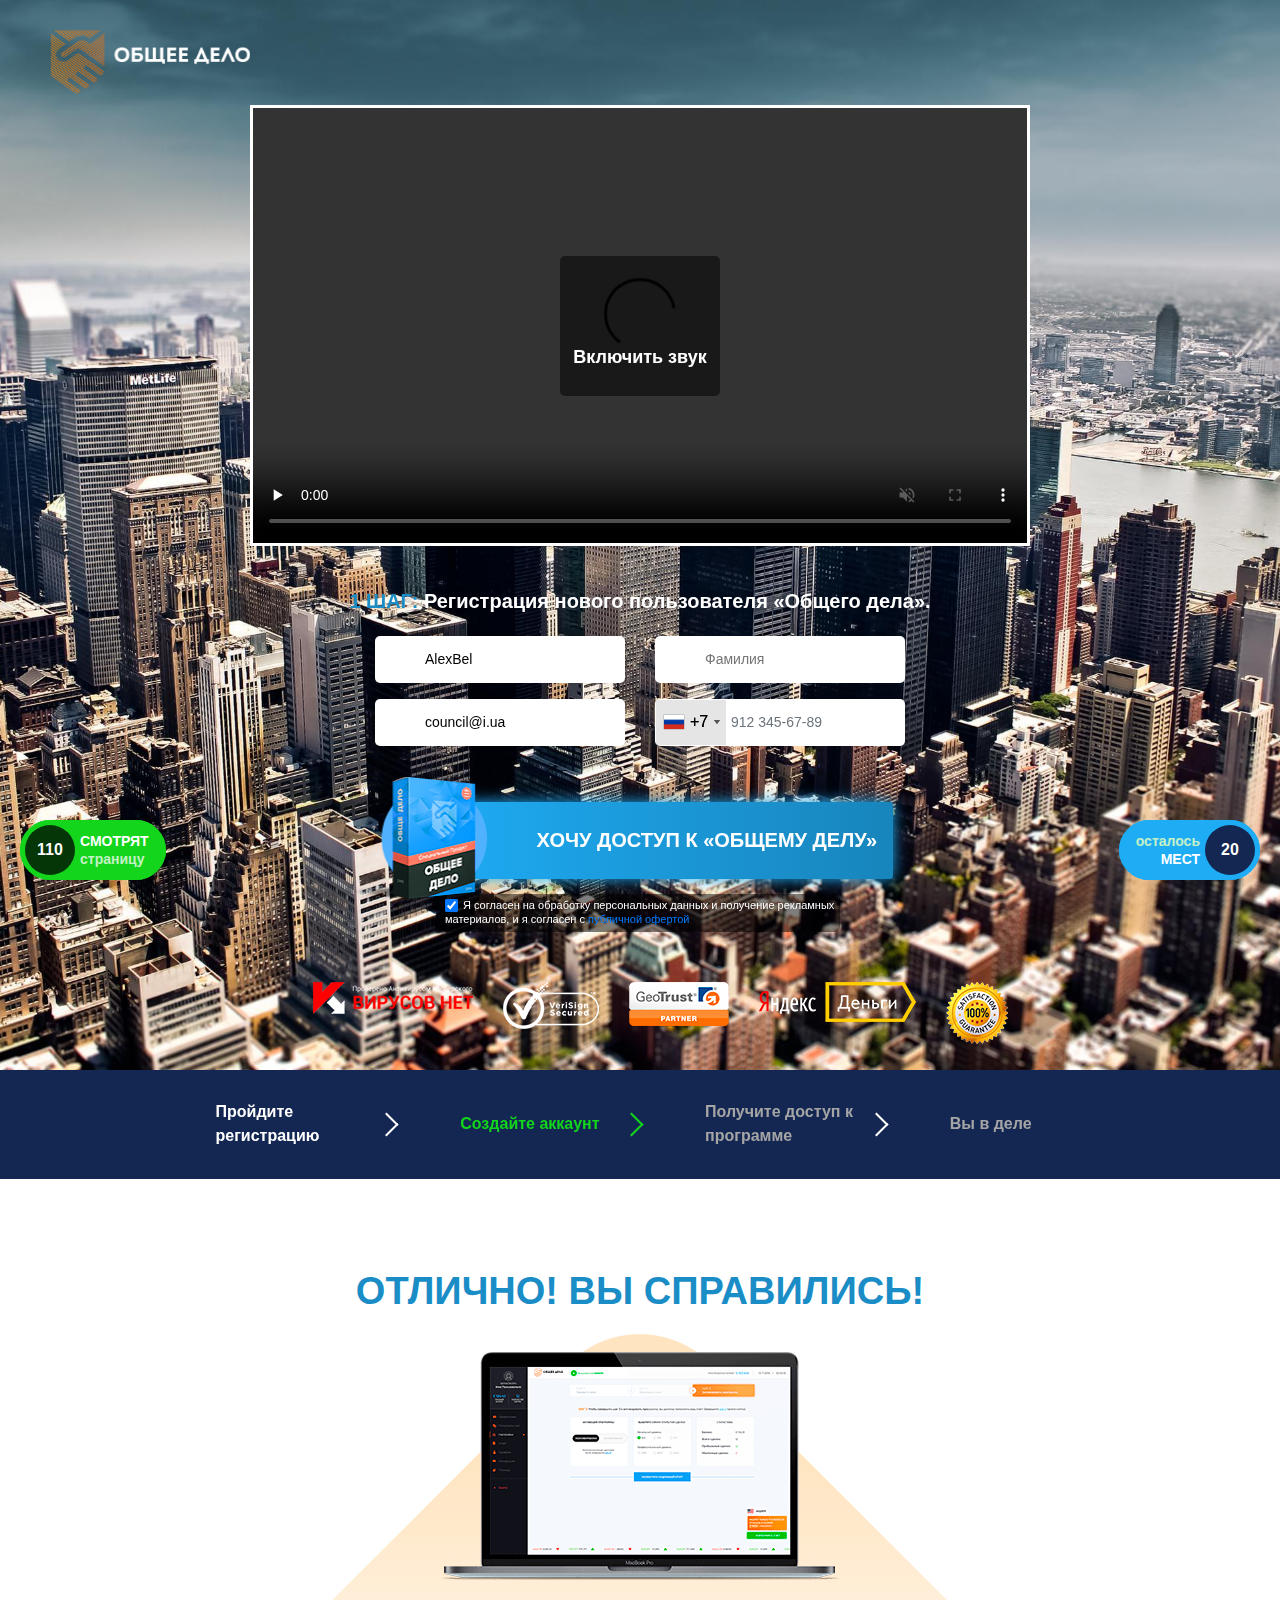
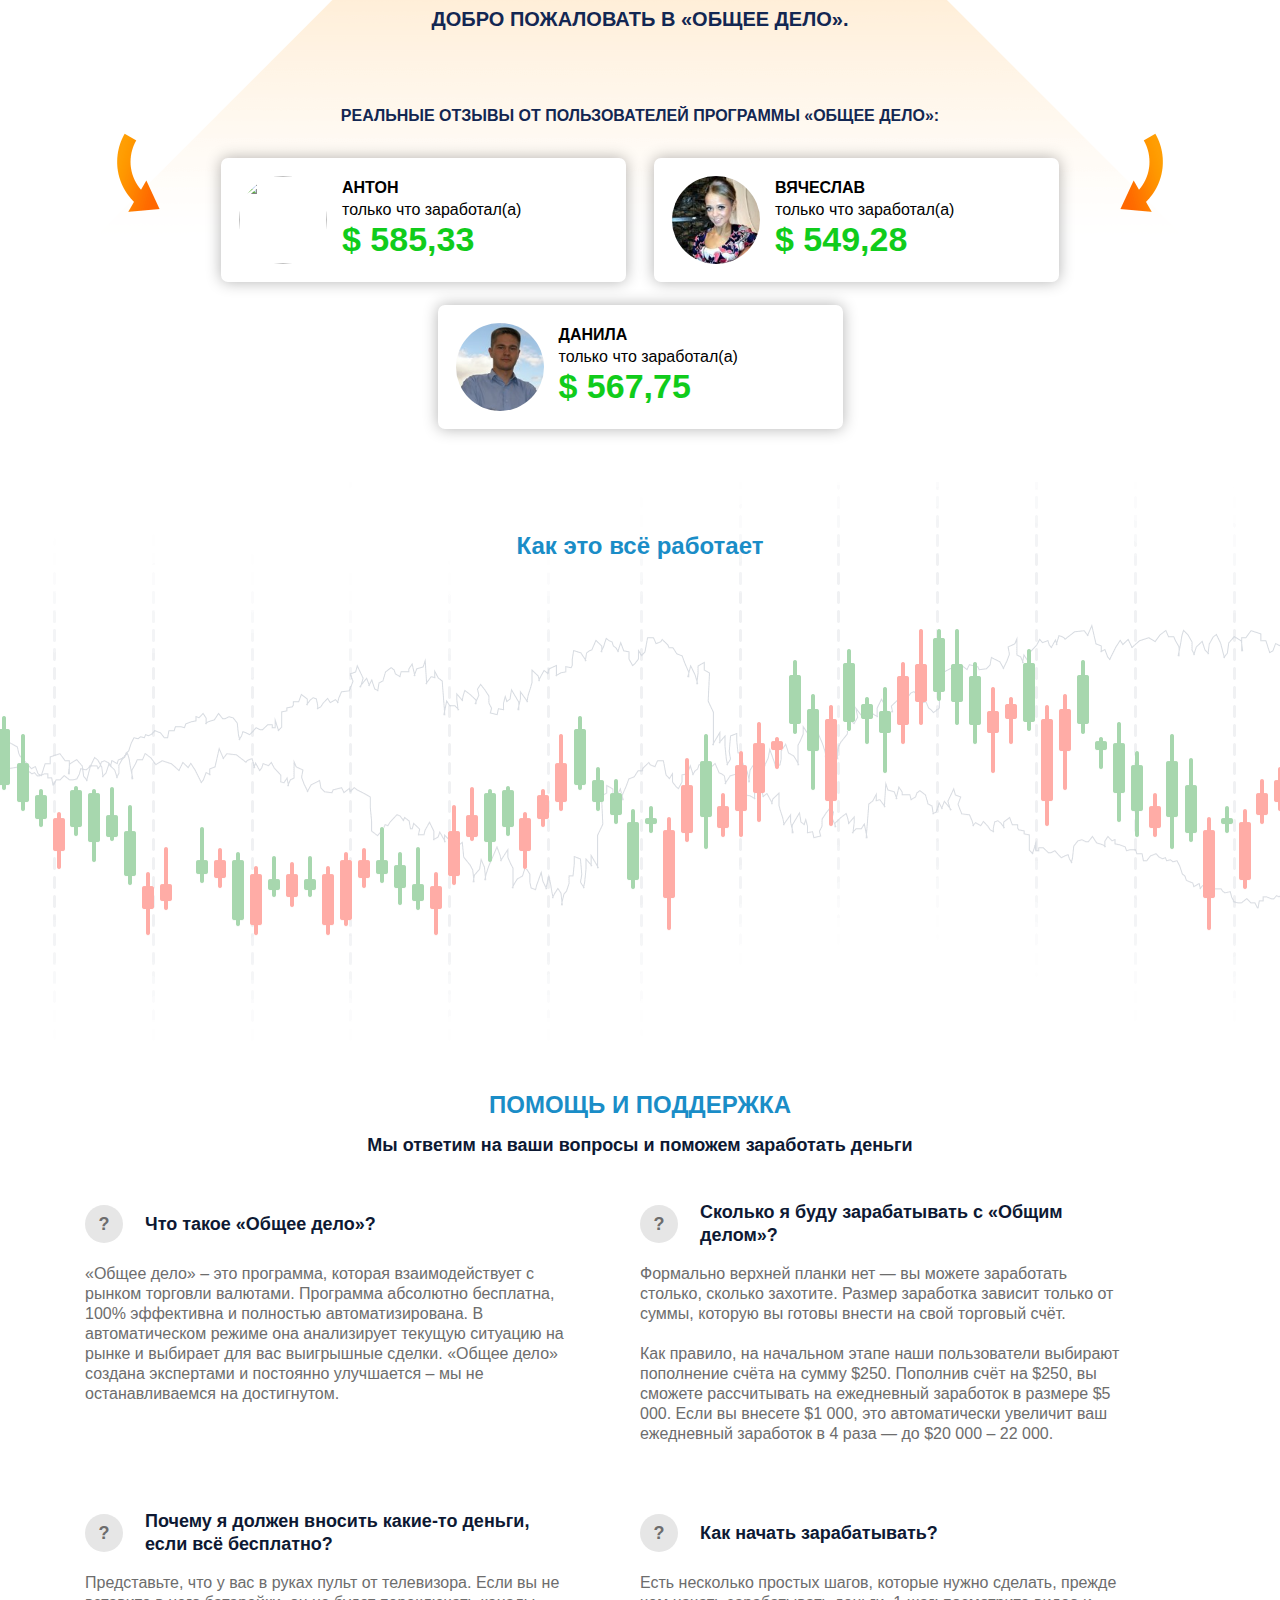
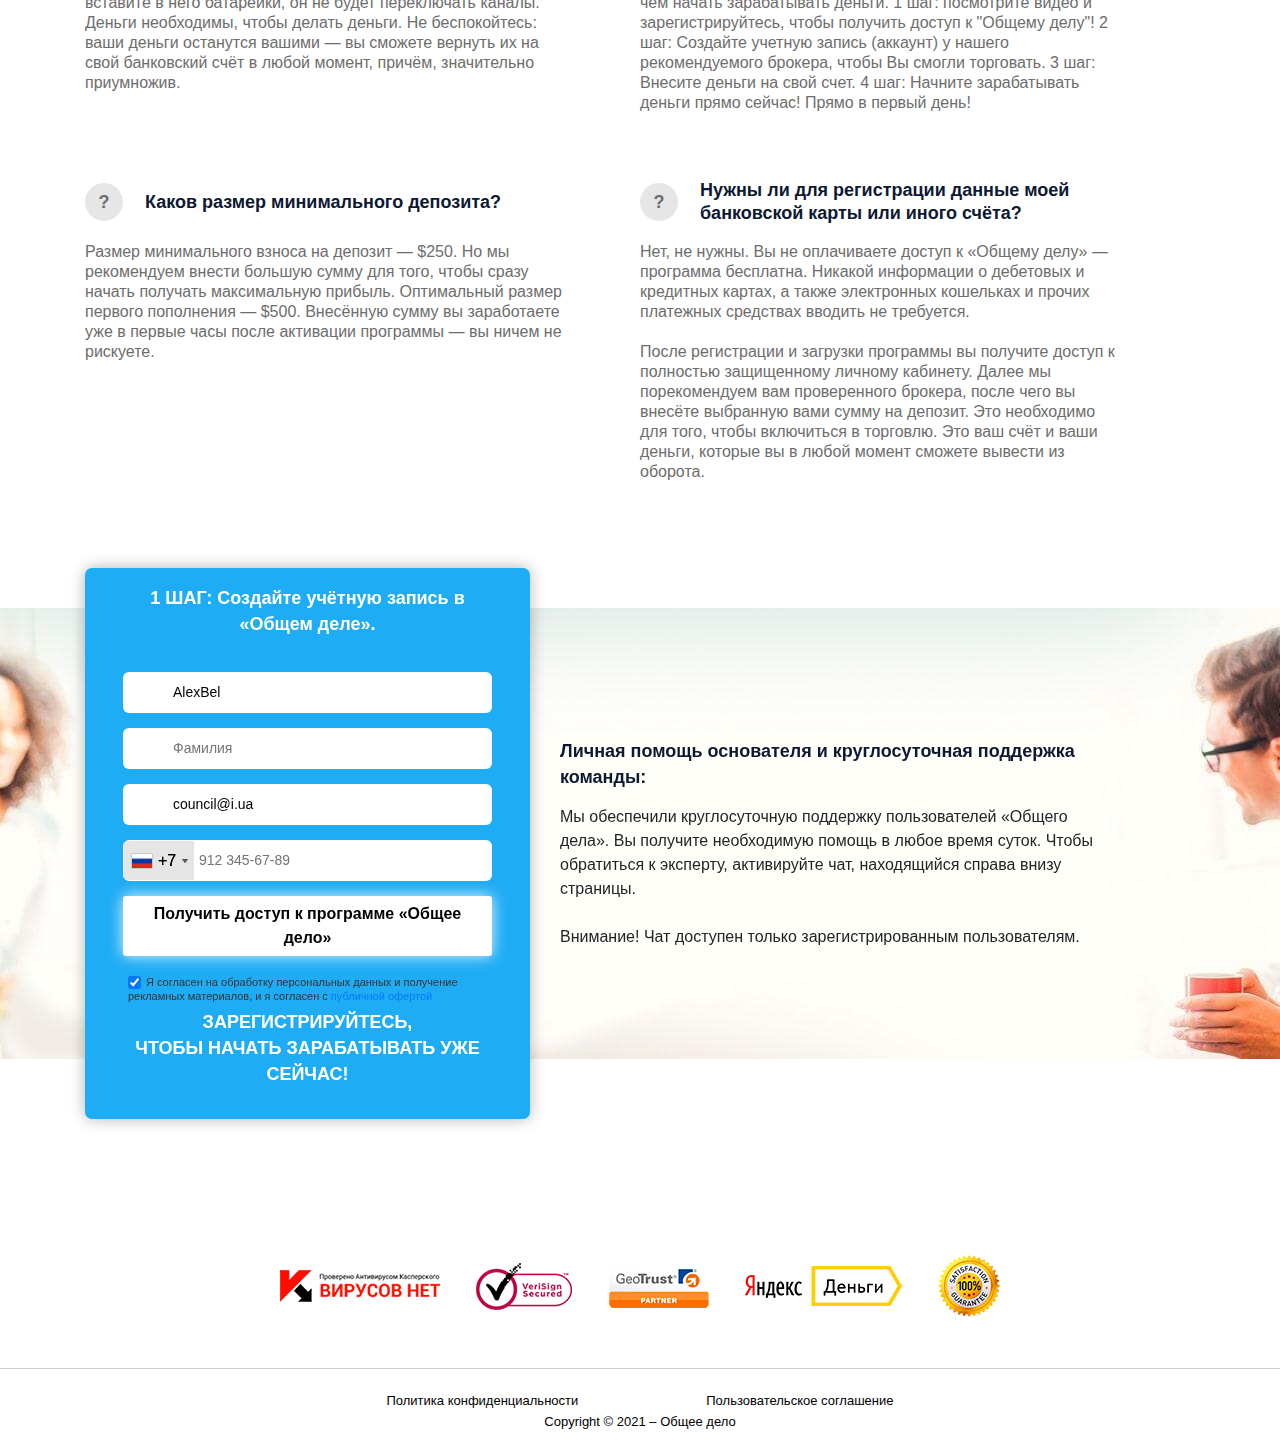
==== index.html @ 6a5ef7c7 "Some changes" ====
<!DOCTYPE html>
<html lang="ru">

<head>
    <meta http-equiv="Content-Type" content="text/html; charset=UTF-8">

    <meta name="viewport" content="width=`device-width`, initial-scale=1.0">
    <title>Регистрация - Общее дело</title>
    <link rel="shortcut icon" href="https://twowords.info/img/favicon.ico" type="image/x-icon">
    <link href="./css.css" rel="stylesheet">
    <link rel="stylesheet" href="./Регистрация - Общее дело_files/all.css" crossorigin="anonymous">
    <link rel="stylesheet" href="./Регистрация - Общее дело_files/bootstrap.min.css">
    <link rel="stylesheet" href="./Регистрация - Общее дело_files/main.min.css">
    <link rel="stylesheet" href="./Регистрация - Общее дело_files/loader.css">
    <script src="./Регистрация - Общее дело_files/hls.js"></script>
    <style type="text/css">
        /* Themes */
        
        .theme--light.v-card {
            background-color: #fff;
            border-color: #fff;
            color: rgba(0, 0, 0, 0.87);
        }
        
        .theme--dark.v-card {
            background-color: #424242;
            border-color: #424242;
            color: #fff;
        }
        
        .v-card {
            box-shadow: 0px 3px 1px -2px rgba(0, 0, 0, 0.2), 0px 2px 2px 0px rgba(0, 0, 0, 0.14), 0px 1px 5px 0px rgba(0, 0, 0, 0.12);
            text-decoration: none;
        }
        
        .v-card>*:first-child:not(.v-btn):not(.v-chip) {
            border-top-left-radius: inherit;
            border-top-right-radius: inherit;
        }
        
        .v-card>*:last-child:not(.v-btn):not(.v-chip) {
            border-bottom-left-radius: inherit;
            border-bottom-right-radius: inherit;
        }
        
        .v-card--flat {
            box-shadow: 0px 0px 0px 0px rgba(0, 0, 0, 0.2), 0px 0px 0px 0px rgba(0, 0, 0, 0.14), 0px 0px 0px 0px rgba(0, 0, 0, 0.12);
        }
        
        .v-card--hover {
            cursor: pointer;
            transition: all 0.4s cubic-bezier(0.25, 0.8, 0.25, 1);
            transition-property: box-shadow;
        }
        
        .v-card--hover:hover {
            box-shadow: 0px 5px 5px -3px rgba(0, 0, 0, 0.2), 0px 8px 10px 1px rgba(0, 0, 0, 0.14), 0px 3px 14px 2px rgba(0, 0, 0, 0.12);
        }
        
        .v-card__title {
            align-items: center;
            display: flex;
            flex-wrap: wrap;
            padding: 16px;
        }
        
        .v-card__title--primary {
            padding-top: 24px;
        }
        
        .v-card__text {
            padding: 16px;
            width: 100%;
        }
        
        .v-card__actions {
            align-items: center;
            display: flex;
            padding: 8px;
        }
        
        .v-card__actions>*,
        .v-card__actions .v-btn {
            margin: 0;
        }
        
        .v-card__actions .v-btn+.v-btn {
            margin-left: 8px;
        }
    </style>
    <style type="text/css">
        /* Themes */
        
        .theme--light.v-sheet {
            background-color: #fff;
            border-color: #fff;
            color: rgba(0, 0, 0, 0.87);
        }
        
        .theme--dark.v-sheet {
            background-color: #424242;
            border-color: #424242;
            color: #fff;
        }
        
        .v-sheet {
            display: block;
            border-radius: 2px;
            position: relative;
            transition: 0.3s cubic-bezier(0.25, 0.8, 0.5, 1);
        }
        
        .v-sheet--tile {
            border-radius: 0;
        }
    </style>
    <style type="text/css">
        .v-autocomplete.v-input>.v-input__control>.v-input__slot {
            cursor: text;
        }
        
        .v-autocomplete input {
            align-self: center;
        }
        
        .v-autocomplete--is-selecting-index input {
            opacity: 0;
        }
        
        .v-autocomplete.v-text-field--enclosed:not(.v-text-field--solo):not(.v-text-field--single-line) .v-select__slot>input {
            margin-top: 24px;
        }
        
        .v-autocomplete:not(.v-input--is-disabled).v-select.v-text-field input {
            pointer-events: inherit;
        }
        
        .v-autocomplete__content.v-menu__content {
            border-radius: 0;
        }
        
        .v-autocomplete__content.v-menu__content .v-card {
            border-radius: 0;
        }
    </style>
    <style type="text/css">
        .theme--light.v-text-field>.v-input__control>.v-input__slot:before {
            border-color: rgba(0, 0, 0, 0.42);
        }
        
        .theme--light.v-text-field:not(.v-input--has-state)>.v-input__control>.v-input__slot:hover:before {
            border-color: rgba(0, 0, 0, 0.87);
        }
        
        .theme--light.v-text-field.v-input--is-disabled>.v-input__control>.v-input__slot:before {
            border-image: repeating-linear-gradient(to right, rgba(0, 0, 0, 0.38) 0px, rgba(0, 0, 0, 0.38) 2px, transparent 2px, transparent 4px) 1 repeat;
        }
        
        .theme--light.v-text-field.v-input--is-disabled>.v-input__control>.v-input__slot:before .v-text-field__prefix,
        .theme--light.v-text-field.v-input--is-disabled>.v-input__control>.v-input__slot:before .v-text-field__suffix {
            color: rgba(0, 0, 0, 0.38);
        }
        
        .theme--light.v-text-field__prefix,
        .theme--light.v-text-field__suffix {
            color: rgba(0, 0, 0, 0.54);
        }
        
        .theme--light.v-text-field--solo>.v-input__control>.v-input__slot {
            border-radius: 2px;
            background: #fff;
        }
        
        .theme--light.v-text-field--solo-inverted.v-text-field--solo>.v-input__control>.v-input__slot {
            background: rgba(0, 0, 0, 0.16);
        }
        
        .theme--light.v-text-field--solo-inverted.v-text-field--solo.v-input--is-focused>.v-input__control>.v-input__slot {
            background: #424242;
        }
        
        .theme--light.v-text-field--solo-inverted.v-text-field--solo.v-input--is-focused>.v-input__control>.v-input__slot .v-label,
        .theme--light.v-text-field--solo-inverted.v-text-field--solo.v-input--is-focused>.v-input__control>.v-input__slot input {
            color: #fff;
        }
        
        .theme--light.v-text-field--box>.v-input__control>.v-input__slot {
            background: rgba(0, 0, 0, 0.06);
        }
        
        .theme--light.v-text-field--box .v-text-field__prefix {
            max-height: 32px;
            margin-top: 22px;
        }
        
        .theme--light.v-text-field--box.v-input--is-dirty .v-text-field__prefix,
        .theme--light.v-text-field--box.v-input--is-focused .v-text-field__prefix,
        .theme--light.v-text-field--box.v-text-field--placeholder .v-text-field__prefix {
            margin-top: 22px;
            transition: 0.3s cubic-bezier(0.25, 0.8, 0.5, 1);
        }
        
        .theme--light.v-text-field--box:not(.v-input--is-focused)>.v-input__control>.v-input__slot:hover {
            background: rgba(0, 0, 0, 0.12);
        }
        
        .theme--light.v-text-field--outline>.v-input__control>.v-input__slot {
            border: 2px solid rgba(0, 0, 0, 0.54);
        }
        
        .theme--light.v-text-field--outline:not(.v-input--is-focused):not(.v-input--has-state)>.v-input__control>.v-input__slot:hover {
            border: 2px solid rgba(0, 0, 0, 0.87);
        }
        
        .theme--dark.v-text-field>.v-input__control>.v-input__slot:before {
            border-color: rgba(255, 255, 255, 0.7);
        }
        
        .theme--dark.v-text-field:not(.v-input--has-state)>.v-input__control>.v-input__slot:hover:before {
            border-color: #fff;
        }
        
        .theme--dark.v-text-field.v-input--is-disabled>.v-input__control>.v-input__slot:before {
            border-image: repeating-linear-gradient(to right, rgba(255, 255, 255, 0.5) 0px, rgba(255, 255, 255, 0.5) 2px, transparent 2px, transparent 4px) 1 repeat;
        }
        
        .theme--dark.v-text-field.v-input--is-disabled>.v-input__control>.v-input__slot:before .v-text-field__prefix,
        .theme--dark.v-text-field.v-input--is-disabled>.v-input__control>.v-input__slot:before .v-text-field__suffix {
            color: rgba(255, 255, 255, 0.5);
        }
        
        .theme--dark.v-text-field__prefix,
        .theme--dark.v-text-field__suffix {
            color: rgba(255, 255, 255, 0.7);
        }
        
        .theme--dark.v-text-field--solo>.v-input__control>.v-input__slot {
            border-radius: 2px;
            background: #424242;
        }
        
        .theme--dark.v-text-field--solo-inverted.v-text-field--solo>.v-input__control>.v-input__slot {
            background: rgba(255, 255, 255, 0.16);
        }
        
        .theme--dark.v-text-field--solo-inverted.v-text-field--solo.v-input--is-focused>.v-input__control>.v-input__slot {
            background: #fff;
        }
        
        .theme--dark.v-text-field--solo-inverted.v-text-field--solo.v-input--is-focused>.v-input__control>.v-input__slot .v-label,
        .theme--dark.v-text-field--solo-inverted.v-text-field--solo.v-input--is-focused>.v-input__control>.v-input__slot input {
            color: rgba(0, 0, 0, 0.87);
        }
        
        .theme--dark.v-text-field--box>.v-input__control>.v-input__slot {
            background: rgba(0, 0, 0, 0.1);
        }
        
        .theme--dark.v-text-field--box .v-text-field__prefix {
            max-height: 32px;
            margin-top: 22px;
        }
        
        .theme--dark.v-text-field--box.v-input--is-dirty .v-text-field__prefix,
        .theme--dark.v-text-field--box.v-input--is-focused .v-text-field__prefix,
        .theme--dark.v-text-field--box.v-text-field--placeholder .v-text-field__prefix {
            margin-top: 22px;
            transition: 0.3s cubic-bezier(0.25, 0.8, 0.5, 1);
        }
        
        .theme--dark.v-text-field--box:not(.v-input--is-focused)>.v-input__control>.v-input__slot:hover {
            background: rgba(0, 0, 0, 0.2);
        }
        
        .theme--dark.v-text-field--outline>.v-input__control>.v-input__slot {
            border: 2px solid rgba(255, 255, 255, 0.7);
        }
        
        .theme--dark.v-text-field--outline:not(.v-input--is-focused):not(.v-input--has-state)>.v-input__control>.v-input__slot:hover {
            border: 2px solid #fff;
        }
        
        .application--is-rtl .v-text-field .v-label {
            transform-origin: top right;
        }
        
        .application--is-rtl .v-text-field .v-counter {
            margin-left: 0;
            margin-right: 8px;
        }
        
        .application--is-rtl .v-text-field--enclosed .v-input__append-outer {
            margin-left: 0;
            margin-right: 16px;
        }
        
        .application--is-rtl .v-text-field--enclosed .v-input__prepend-outer {
            margin-left: 16px;
            margin-right: 0;
        }
        
        .application--is-rtl .v-text-field--reverse input {
            text-align: left;
        }
        
        .application--is-rtl .v-text-field--reverse .v-label {
            transform-origin: top left;
        }
        
        .application--is-rtl .v-text-field__prefix {
            text-align: left;
            padding-right: 0;
            padding-left: 4px;
        }
        
        .application--is-rtl .v-text-field__suffix {
            padding-left: 0;
            padding-right: 4px;
        }
        
        .application--is-rtl .v-text-field--reverse .v-text-field__prefix {
            text-align: right;
            padding-left: 0;
            padding-right: 4px;
        }
        
        .application--is-rtl .v-text-field--reverse .v-text-field__suffix {
            padding-left: 0;
            padding-right: 4px;
        }
        
        .v-text-field {
            padding-top: 12px;
            margin-top: 4px;
        }
        
        .v-text-field input {
            flex: 1 1 auto;
            line-height: 20px;
            padding: 8px 0 8px;
            max-width: 100%;
            min-width: 0px;
            width: 100%;
        }
        
        .v-text-field .v-input__prepend-inner,
        .v-text-field .v-input__append-inner {
            align-self: flex-start;
            display: inline-flex;
            margin-top: 4px;
            line-height: 1;
            user-select: none;
        }
        
        .v-text-field .v-input__prepend-inner {
            margin-right: auto;
            padding-right: 4px;
        }
        
        .v-text-field .v-input__append-inner {
            margin-left: auto;
            padding-left: 4px;
        }
        
        .v-text-field .v-counter {
            margin-left: 8px;
            white-space: nowrap;
        }
        
        .v-text-field .v-label {
            max-width: 90%;
            overflow: hidden;
            text-overflow: ellipsis;
            top: 6px;
            transform-origin: top left;
            white-space: nowrap;
            pointer-events: none;
        }
        
        .v-text-field .v-label--active {
            max-width: 133%;
            transform: translateY(-18px) scale(0.75);
        }
        
        .v-text-field>.v-input__control>.v-input__slot {
            cursor: text;
            transition: background 0.3s cubic-bezier(0.25, 0.8, 0.5, 1);
        }
        
        .v-text-field>.v-input__control>.v-input__slot:before,
        .v-text-field>.v-input__control>.v-input__slot:after {
            bottom: -1px;
            content: '';
            left: 0;
            position: absolute;
            transition: 0.3s cubic-bezier(0.25, 0.8, 0.5, 1);
            width: 100%;
        }
        
        .v-text-field>.v-input__control>.v-input__slot:before {
            border-style: solid;
            border-width: thin 0 0 0;
        }
        
        .v-text-field>.v-input__control>.v-input__slot:after {
            border-color: currentColor;
            border-style: solid;
            border-width: thin 0 thin 0;
            transform: scaleX(0);
        }
        
        .v-text-field__details {
            display: flex;
            flex: 1 0 auto;
            max-width: 100%;
            overflow: hidden;
        }
        
        .v-text-field__prefix,
        .v-text-field__suffix {
            align-self: center;
            cursor: default;
        }
        
        .v-text-field__prefix {
            text-align: right;
            padding-right: 4px;
        }
        
        .v-text-field__suffix {
            padding-left: 4px;
            white-space: nowrap;
        }
        
        .v-text-field--reverse .v-text-field__prefix {
            text-align: left;
            padding-right: 0;
            padding-left: 4px;
        }
        
        .v-text-field--reverse .v-text-field__suffix {
            padding-left: 0;
            padding-right: 4px;
        }
        
        .v-text-field>.v-input__control>.v-input__slot>.v-text-field__slot {
            display: flex;
            flex: 1 1 auto;
            position: relative;
        }
        
        .v-text-field--box,
        .v-text-field--full-width,
        .v-text-field--outline {
            position: relative;
        }
        
        .v-text-field--box>.v-input__control>.v-input__slot,
        .v-text-field--full-width>.v-input__control>.v-input__slot,
        .v-text-field--outline>.v-input__control>.v-input__slot {
            align-items: stretch;
            min-height: 56px;
        }
        
        .v-text-field--box input,
        .v-text-field--full-width input,
        .v-text-field--outline input {
            margin-top: 22px;
        }
        
        .v-text-field--box.v-text-field--single-line input,
        .v-text-field--full-width.v-text-field--single-line input,
        .v-text-field--outline.v-text-field--single-line input {
            margin-top: 12px;
        }
        
        .v-text-field--box .v-label,
        .v-text-field--full-width .v-label,
        .v-text-field--outline .v-label {
            top: 18px;
        }
        
        .v-text-field--box .v-label--active,
        .v-text-field--full-width .v-label--active,
        .v-text-field--outline .v-label--active {
            transform: translateY(-6px) scale(0.75);
        }
        
        .v-text-field--box>.v-input__control>.v-input__slot {
            border-top-left-radius: 4px;
            border-top-right-radius: 4px;
        }
        
        .v-text-field--box>.v-input__control>.v-input__slot:before {
            border-style: solid;
            border-width: thin 0 thin 0;
        }
        
        .v-text-field.v-text-field--enclosed {
            margin: 0;
            padding: 0;
        }
        
        .v-text-field.v-text-field--enclosed:not(.v-text-field--box) .v-progress-linear__background {
            display: none;
        }
        
        .v-text-field.v-text-field--enclosed .v-input__prepend-outer,
        .v-text-field.v-text-field--enclosed .v-input__prepend-inner,
        .v-text-field.v-text-field--enclosed .v-input__append-inner,
        .v-text-field.v-text-field--enclosed .v-input__append-outer {
            margin-top: 16px;
        }
        
        .v-text-field.v-text-field--enclosed .v-text-field__details,
        .v-text-field.v-text-field--enclosed>.v-input__control>.v-input__slot {
            padding: 0 12px;
        }
        
        .v-text-field.v-text-field--enclosed .v-text-field__details {
            margin-bottom: 8px;
        }
        
        .v-text-field--reverse input {
            text-align: right;
        }
        
        .v-text-field--reverse .v-label {
            transform-origin: top right;
        }
        
        .v-text-field--reverse>.v-input__control>.v-input__slot,
        .v-text-field--reverse .v-text-field__slot {
            flex-direction: row-reverse;
        }
        
        .v-text-field--solo>.v-input__control>.v-input__slot:before,
        .v-text-field--outline>.v-input__control>.v-input__slot:before,
        .v-text-field--full-width>.v-input__control>.v-input__slot:before,
        .v-text-field--solo>.v-input__control>.v-input__slot:after,
        .v-text-field--outline>.v-input__control>.v-input__slot:after,
        .v-text-field--full-width>.v-input__control>.v-input__slot:after {
            display: none;
        }
        
        .v-text-field--outline {
            margin-bottom: 16px;
            transition: border 0.3s cubic-bezier(0.25, 0.8, 0.5, 1);
        }
        
        .v-text-field--outline>.v-input__control>.v-input__slot {
            background: transparent !important;
            border-radius: 4px;
        }
        
        .v-text-field--outline .v-text-field__prefix {
            margin-top: 22px;
            max-height: 32px;
        }
        
        .v-text-field--outline .v-input__prepend-outer,
        .v-text-field--outline .v-input__append-outer {
            margin-top: 18px;
        }
        
        .v-text-field--outline.v-input--is-dirty .v-text-field__prefix,
        .v-text-field--outline.v-input--is-focused .v-text-field__prefix,
        .v-text-field--outline.v-text-field--placeholder .v-text-field__prefix {
            margin-top: 22px;
            transition: 0.3s cubic-bezier(0.25, 0.8, 0.5, 1);
        }
        
        .v-text-field--outline.v-input--is-focused>.v-input__control>.v-input__slot,
        .v-text-field--outline.v-input--has-state>.v-input__control>.v-input__slot {
            border: 2px solid currentColor;
            transition: border 0.3s cubic-bezier(0.25, 0.8, 0.5, 1);
        }
        
        .v-text-field.v-text-field--solo .v-label {
            top: calc(50% - 10px);
        }
        
        .v-text-field.v-text-field--solo .v-input__control {
            min-height: 48px;
            padding: 0;
        }
        
        .v-text-field.v-text-field--solo:not(.v-text-field--solo-flat)>.v-input__control>.v-input__slot {
            box-shadow: 0px 3px 1px -2px rgba(0, 0, 0, 0.2), 0px 2px 2px 0px rgba(0, 0, 0, 0.14), 0px 1px 5px 0px rgba(0, 0, 0, 0.12);
        }
        
        .v-text-field.v-text-field--solo .v-text-field__slot {
            align-items: center;
        }
        
        .v-text-field.v-text-field--solo .v-input__append-inner,
        .v-text-field.v-text-field--solo .v-input__prepend-inner {
            align-self: center;
            margin-top: 0;
        }
        
        .v-text-field.v-text-field--solo .v-input__prepend-outer,
        .v-text-field.v-text-field--solo .v-input__append-outer {
            margin-top: 12px;
        }
        
        .v-text-field.v-input--is-focused>.v-input__control>.v-input__slot:after {
            transform: scaleX(1);
        }
        
        .v-text-field.v-input--has-state>.v-input__control>.v-input__slot:before {
            border-color: currentColor;
        }
    </style>
    <style type="text/css">
        .theme--light.v-select .v-select__selections {
            color: rgba(0, 0, 0, 0.87);
        }
        
        .theme--light.v-select.v-input--is-disabled .v-select__selections {
            color: rgba(0, 0, 0, 0.38);
        }
        
        .theme--light.v-select .v-chip--disabled,
        .theme--light.v-select .v-select__selection--disabled {
            color: rgba(0, 0, 0, 0.38);
        }
        
        .theme--light.v-select.v-text-field--solo-inverted.v-input--is-focused .v-select__selections {
            color: #fff;
        }
        
        .theme--dark.v-select .v-select__selections {
            color: #fff;
        }
        
        .theme--dark.v-select.v-input--is-disabled .v-select__selections {
            color: rgba(255, 255, 255, 0.5);
        }
        
        .theme--dark.v-select .v-chip--disabled,
        .theme--dark.v-select .v-select__selection--disabled {
            color: rgba(255, 255, 255, 0.5);
        }
        
        .theme--dark.v-select.v-text-field--solo-inverted.v-input--is-focused .v-select__selections {
            color: rgba(0, 0, 0, 0.87);
        }
        
        .v-select {
            position: relative;
        }
        
        .v-select>.v-input__control>.v-input__slot {
            cursor: pointer;
        }
        
        .v-select .v-chip {
            flex: 0 1 auto;
        }
        
        .v-select .fade-transition-leave-active {
            position: absolute;
            left: 0;
        }
        
        .v-select.v-input--is-dirty ::placeholder {
            color: transparent !important;
        }
        
        .v-select:not(.v-input--is-dirty):not(.v-input--is-focused) .v-text-field__prefix {
            line-height: 20px;
            position: absolute;
            top: 7px;
            transition: 0.3s cubic-bezier(0.25, 0.8, 0.5, 1);
        }
        
        .v-select.v-text-field--enclosed:not(.v-text-field--single-line) .v-select__selections {
            padding-top: 24px;
        }
        
        .v-select.v-text-field input {
            flex: 1 1;
            margin-top: 0;
            min-width: 0;
            pointer-events: none;
            position: relative;
        }
        
        .v-select.v-select--is-menu-active .v-input__icon--append .v-icon {
            transform: rotate(180deg);
        }
        
        .v-select.v-select--chips input {
            margin: 0;
        }
        
        .v-select.v-select--chips .v-select__selections {
            min-height: 42px;
        }
        
        .v-select.v-select--chips.v-select--chips--small .v-select__selections {
            min-height: 32px;
        }
        
        .v-select.v-select--chips:not(.v-text-field--single-line).v-text-field--box .v-select__selections,
        .v-select.v-select--chips:not(.v-text-field--single-line).v-text-field--enclosed .v-select__selections {
            min-height: 68px;
        }
        
        .v-select.v-select--chips:not(.v-text-field--single-line).v-text-field--box.v-select--chips--small .v-select__selections,
        .v-select.v-select--chips:not(.v-text-field--single-line).v-text-field--enclosed.v-select--chips--small .v-select__selections {
            min-height: 56px;
        }
        
        .v-select.v-text-field--reverse .v-select__slot,
        .v-select.v-text-field--reverse .v-select__selections {
            flex-direction: row-reverse;
        }
        
        .v-select__selections {
            align-items: center;
            display: flex;
            flex: 1 1 auto;
            flex-wrap: wrap;
            line-height: 18px;
        }
        
        .v-select__selection {
            max-width: 90%;
        }
        
        .v-select__selection--comma {
            align-items: center;
            display: inline-flex;
            margin: 7px 4px 7px 0;
        }
        
        .v-select__slot {
            position: relative;
            align-items: center;
            display: flex;
            width: 100%;
        }
        
        .v-select:not(.v-text-field--single-line) .v-select__slot>input {
            align-self: flex-end;
        }
    </style>
    <style type="text/css">
        .theme--light.v-chip {
            background: #e0e0e0;
            color: rgba(0, 0, 0, 0.87);
        }
        
        .theme--light.v-chip--disabled {
            color: rgba(0, 0, 0, 0.38);
        }
        
        .theme--dark.v-chip {
            background: #555;
            color: #fff;
        }
        
        .theme--dark.v-chip--disabled {
            color: rgba(255, 255, 255, 0.5);
        }
        
        .application--is-rtl .v-chip__close {
            margin: 0 8px 0 2px;
        }
        
        .application--is-rtl .v-chip--removable .v-chip__content {
            padding: 0 12px 0 4px;
        }
        
        .application--is-rtl .v-chip--select-multi {
            margin: 4px 0 4px 4px;
        }
        
        .application--is-rtl .v-chip .v-avatar {
            margin-right: -12px;
            margin-left: 8px;
        }
        
        .application--is-rtl .v-chip .v-icon--right {
            margin-right: 12px;
            margin-left: -8px;
        }
        
        .application--is-rtl .v-chip .v-icon--left {
            margin-right: -8px;
            margin-left: 12px;
        }
        
        .v-chip {
            align-items: center;
            border-radius: 28px;
            display: inline-flex;
            font-size: 13px;
            margin: 4px;
            outline: none;
            position: relative;
            transition: 0.3s cubic-bezier(0.25, 0.8, 0.5, 1);
            vertical-align: middle;
        }
        
        .v-chip .v-chip__content {
            align-items: center;
            border-radius: 28px;
            cursor: default;
            display: inline-flex;
            height: 32px;
            justify-content: space-between;
            padding: 0 12px;
            vertical-align: middle;
            white-space: nowrap;
            z-index: 1;
        }
        
        .v-chip--removable .v-chip__content {
            padding: 0 4px 0 12px;
        }
        
        .v-chip .v-avatar {
            height: 32px !important;
            margin-left: -12px;
            margin-right: 8px;
            min-width: 32px;
            width: 32px !important;
        }
        
        .v-chip .v-avatar img {
            height: 100%;
            width: 100%;
        }
        
        .v-chip:focus:not(.v-chip--disabled),
        .v-chip--active,
        .v-chip--selected {
            border-color: rgba(0, 0, 0, 0.13);
            box-shadow: 0px 3px 1px -2px rgba(0, 0, 0, 0.2), 0px 2px 2px 0px rgba(0, 0, 0, 0.14), 0px 1px 5px 0px rgba(0, 0, 0, 0.12);
        }
        
        .v-chip:focus:not(.v-chip--disabled):after,
        .v-chip--active:after,
        .v-chip--selected:after {
            background: currentColor;
            border-radius: inherit;
            content: '';
            height: 100%;
            position: absolute;
            top: 0;
            left: 0;
            transition: inherit;
            width: 100%;
            pointer-events: none;
            opacity: 0.13;
        }
        
        .v-chip--label {
            border-radius: 2px;
        }
        
        .v-chip--label .v-chip__content {
            border-radius: 2px;
        }
        
        .v-chip.v-chip.v-chip--outline {
            background: transparent !important;
            border: 1px solid currentColor;
            color: #9e9e9e;
            height: 32px;
        }
        
        .v-chip.v-chip.v-chip--outline .v-avatar {
            margin-left: -13px;
        }
        
        .v-chip--small {
            height: 24px !important;
        }
        
        .v-chip--small .v-avatar {
            height: 24px !important;
            min-width: 24px;
            width: 24px !important;
        }
        
        .v-chip--small .v-icon {
            font-size: 20px;
        }
        
        .v-chip__close {
            align-items: center;
            color: inherit;
            display: flex;
            font-size: 20px;
            margin: 0 2px 0 8px;
            text-decoration: none;
            user-select: none;
        }
        
        .v-chip__close>.v-icon {
            color: inherit !important;
            font-size: 20px;
            cursor: pointer;
            opacity: 0.5;
        }
        
        .v-chip__close>.v-icon:hover {
            opacity: 1;
        }
        
        .v-chip--disabled .v-chip__close {
            pointer-events: none;
        }
        
        .v-chip--select-multi {
            margin: 4px 4px 4px 0;
        }
        
        .v-chip .v-icon {
            color: inherit;
        }
        
        .v-chip .v-icon--right {
            margin-left: 12px;
            margin-right: -8px;
        }
        
        .v-chip .v-icon--left {
            margin-left: -8px;
            margin-right: 12px;
        }
    </style>
    <style type="text/css">
        /* Themes */
        
        .theme--light.v-icon {
            color: rgba(0, 0, 0, 0.54);
        }
        
        .theme--light.v-icon.v-icon--disabled {
            color: rgba(0, 0, 0, 0.38) !important;
        }
        
        .theme--dark.v-icon {
            color: #fff;
        }
        
        .theme--dark.v-icon.v-icon--disabled {
            color: rgba(255, 255, 255, 0.5) !important;
        }
        
        .v-icon {
            align-items: center;
            display: inline-flex;
            font-feature-settings: 'liga';
            font-size: 24px;
            justify-content: center;
            line-height: 1;
            transition: 0.3s cubic-bezier(0.25, 0.8, 0.5, 1);
            vertical-align: text-bottom;
        }
        
        .v-icon--right {
            margin-left: 16px;
        }
        
        .v-icon--left {
            margin-right: 16px;
        }
        
        .v-icon.v-icon.v-icon--link {
            cursor: pointer;
        }
        
        .v-icon--disabled {
            pointer-events: none;
            opacity: 0.6;
        }
        
        .v-icon--is-component {
            height: 24px;
        }
    </style>
    <style type="text/css">
        .v-menu {
            display: block;
            vertical-align: middle;
        }
        
        .v-menu--inline {
            display: inline-block;
        }
        
        .v-menu__activator {
            align-items: center;
            cursor: pointer;
            display: flex;
        }
        
        .v-menu__activator * {
            cursor: pointer;
        }
        
        .v-menu__content {
            position: absolute;
            display: inline-block;
            border-radius: 2px;
            max-width: 80%;
            overflow-y: auto;
            overflow-x: hidden;
            contain: content;
            will-change: transform;
            box-shadow: 0px 5px 5px -3px rgba(0, 0, 0, 0.2), 0px 8px 10px 1px rgba(0, 0, 0, 0.14), 0px 3px 14px 2px rgba(0, 0, 0, 0.12);
        }
        
        .v-menu__content--active {
            pointer-events: none;
        }
        
        .v-menu__content--fixed {
            position: fixed;
        }
        
        .v-menu__content>.card {
            contain: content;
            backface-visibility: hidden;
        }
        
        .v-menu>.v-menu__content {
            max-width: none;
        }
        
        .v-menu-transition-enter .v-list__tile {
            min-width: 0;
            pointer-events: none;
        }
        
        .v-menu-transition-enter-to .v-list__tile {
            pointer-events: auto;
            transition-delay: 0.1s;
        }
        
        .v-menu-transition-leave-active,
        .v-menu-transition-leave-to {
            pointer-events: none;
        }
        
        .v-menu-transition-enter,
        .v-menu-transition-leave-to {
            opacity: 0;
        }
        
        .v-menu-transition-enter-active,
        .v-menu-transition-leave-active {
            transition: all 0.3s cubic-bezier(0.25, 0.8, 0.25, 1);
        }
        
        .v-menu-transition-enter.v-menu__content--auto {
            transition: none !important;
        }
        
        .v-menu-transition-enter.v-menu__content--auto .v-list__tile {
            opacity: 0;
            transform: translateY(-15px);
        }
        
        .v-menu-transition-enter.v-menu__content--auto .v-list__tile--active {
            opacity: 1;
            transform: none !important;
            pointer-events: auto;
        }
    </style>
    <style type="text/css">
        /** Theme */
        
        .theme--light.v-input--selection-controls.v-input--is-disabled .v-icon {
            color: rgba(0, 0, 0, 0.26) !important;
        }
        
        .theme--dark.v-input--selection-controls.v-input--is-disabled .v-icon {
            color: rgba(255, 255, 255, 0.3) !important;
        }
        
        .application--is-rtl .v-input--selection-controls .v-input--selection-controls__input {
            margin-right: 0;
            margin-left: 8px;
        }
        
        .v-input--selection-controls {
            margin-top: 16px;
            padding-top: 4px;
        }
        
        .v-input--selection-controls .v-input__append-outer,
        .v-input--selection-controls .v-input__prepend-outer {
            margin-top: 0;
            margin-bottom: 0;
        }
        
        .v-input--selection-controls .v-input__control {
            flex-grow: 0;
            width: auto;
        }
        
        .v-input--selection-controls:not(.v-input--hide-details) .v-input__slot {
            margin-bottom: 12px;
        }
        
        .v-input--selection-controls__input {
            color: inherit;
            display: inline-flex;
            flex: 0 0 auto;
            height: 24px;
            position: relative;
            margin-right: 8px;
            transition: 0.3s cubic-bezier(0.25, 0.8, 0.25, 1);
            transition-property: color, transform;
            width: 24px;
            user-select: none;
        }
        
        .v-input--selection-controls__input input {
            position: absolute;
            opacity: 0;
            width: 100%;
            height: 100%;
            cursor: pointer;
            user-select: none;
        }
        
        .v-input--selection-controls__input+.v-label {
            cursor: pointer;
            user-select: none;
        }
        
        .v-input--selection-controls__ripple {
            border-radius: 50%;
            cursor: pointer;
            height: 34px;
            position: absolute;
            transition: inherit;
            width: 34px;
            left: -12px;
            top: calc(50% - 24px);
            margin: 7px;
        }
        
        .v-input--selection-controls__ripple:before {
            border-radius: inherit;
            bottom: 0;
            content: '';
            position: absolute;
            opacity: 0.2;
            left: 0;
            right: 0;
            top: 0;
            transform-origin: center center;
            transform: scale(0.2);
            transition: inherit;
        }
        
        .v-input--selection-controls__ripple .v-ripple__container {
            transform: scale(1.4);
        }
        
        .v-input--selection-controls.v-input .v-label {
            align-items: center;
            display: inline-flex;
            top: 0;
            height: auto;
        }
        
        .v-input--selection-controls.v-input--is-focused .v-input--selection-controls__ripple:before,
        .v-input--selection-controls .v-radio--is-focused .v-input--selection-controls__ripple:before {
            background: currentColor;
            transform: scale(0.8);
        }
    </style>
    <style type="text/css">
        /* Theme */
        
        .theme--light.v-input:not(.v-input--is-disabled) input,
        .theme--light.v-input:not(.v-input--is-disabled) textarea {
            color: rgba(0, 0, 0, 0.87);
        }
        
        .theme--light.v-input input::placeholder,
        .theme--light.v-input textarea::placeholder {
            color: rgba(0, 0, 0, 0.38);
        }
        
        .theme--light.v-input--is-disabled .v-label,
        .theme--light.v-input--is-disabled input,
        .theme--light.v-input--is-disabled textarea {
            color: rgba(0, 0, 0, 0.38);
        }
        
        .theme--dark.v-input:not(.v-input--is-disabled) input,
        .theme--dark.v-input:not(.v-input--is-disabled) textarea {
            color: #fff;
        }
        
        .theme--dark.v-input input::placeholder,
        .theme--dark.v-input textarea::placeholder {
            color: rgba(255, 255, 255, 0.5);
        }
        
        .theme--dark.v-input--is-disabled .v-label,
        .theme--dark.v-input--is-disabled input,
        .theme--dark.v-input--is-disabled textarea {
            color: rgba(255, 255, 255, 0.5);
        }
        
        .v-input {
            align-items: flex-start;
            display: flex;
            flex: 1 1 auto;
            font-size: 16px;
            text-align: left;
        }
        
        .v-input .v-progress-linear {
            top: calc(100% - 1px);
            left: 0;
            margin: 0;
            position: absolute;
        }
        
        .v-input input {
            max-height: 32px;
        }
        
        .v-input input:invalid,
        .v-input textarea:invalid {
            box-shadow: none;
        }
        
        .v-input input:focus,
        .v-input textarea:focus,
        .v-input input:active,
        .v-input textarea:active {
            outline: none;
        }
        
        .v-input .v-label {
            height: 20px;
            line-height: 20px;
        }
        
        .v-input__append-outer,
        .v-input__prepend-outer {
            display: inline-flex;
            margin-bottom: 4px;
            margin-top: 4px;
            line-height: 1;
        }
        
        .v-input__append-outer .v-icon,
        .v-input__prepend-outer .v-icon {
            user-select: none;
        }
        
        .v-input__append-outer {
            margin-left: 9px;
        }
        
        .v-input__prepend-outer {
            margin-right: 9px;
        }
        
        .v-input__control {
            display: flex;
            flex-direction: column;
            height: auto;
            flex-grow: 1;
            flex-wrap: wrap;
            width: 100%;
        }
        
        .v-input__icon {
            align-items: center;
            display: inline-flex;
            height: 24px;
            flex: 1 0 auto;
            justify-content: center;
            min-width: 24px;
            width: 24px;
        }
        
        .v-input__icon--clear {
            border-radius: 50%;
        }
        
        .v-input__slot {
            align-items: center;
            color: inherit;
            display: flex;
            margin-bottom: 8px;
            min-height: inherit;
            position: relative;
            transition: 0.3s cubic-bezier(0.25, 0.8, 0.5, 1);
            width: 100%;
        }
        
        .v-input--is-disabled:not(.v-input--is-readonly) {
            pointer-events: none;
        }
        
        .v-input--is-loading>.v-input__control>.v-input__slot:before,
        .v-input--is-loading>.v-input__control>.v-input__slot:after {
            display: none;
        }
        
        .v-input--hide-details>.v-input__control>.v-input__slot {
            margin-bottom: 0;
        }
        
        .v-input--has-state.error--text .v-label {
            animation: shake 0.6s cubic-bezier(0.25, 0.8, 0.5, 1);
        }
    </style>
    <style type="text/css">
        .theme--light.v-label {
            color: rgba(0, 0, 0, 0.54);
        }
        
        .theme--light.v-label--is-disabled {
            color: rgba(0, 0, 0, 0.38);
        }
        
        .theme--dark.v-label {
            color: rgba(255, 255, 255, 0.7);
        }
        
        .theme--dark.v-label--is-disabled {
            color: rgba(255, 255, 255, 0.5);
        }
        
        .v-label {
            font-size: 16px;
            line-height: 1;
            min-height: 8px;
            transition: 0.3s cubic-bezier(0.25, 0.8, 0.5, 1);
        }
    </style>
    <style type="text/css">
        /* Theme */
        
        .theme--light.v-messages {
            color: rgba(0, 0, 0, 0.54);
        }
        
        .theme--dark.v-messages {
            color: rgba(255, 255, 255, 0.7);
        }
        
        .application--is-rtl .v-messages {
            text-align: right;
        }
        
        .v-messages {
            flex: 1 1 auto;
            font-size: 12px;
            min-height: 12px;
            min-width: 1px;
            position: relative;
        }
        
        .v-messages__message {
            line-height: normal;
            word-break: break-word;
            overflow-wrap: break-word;
            word-wrap: break-word;
            hyphens: auto;
        }
    </style>
    <style type="text/css">
        .theme--light.v-divider {
            border-color: rgba(0, 0, 0, 0.12);
        }
        
        .theme--dark.v-divider {
            border-color: rgba(255, 255, 255, 0.12);
        }
        
        .v-divider {
            display: block;
            flex: 1 1 0px;
            max-width: 100%;
            height: 0px;
            max-height: 0px;
            border: solid;
            border-width: thin 0 0 0;
            transition: inherit;
        }
        
        .v-divider--inset:not(.v-divider--vertical) {
            margin-left: 72px;
            max-width: calc(100% - 72px);
        }
        
        .v-divider--vertical {
            align-self: stretch;
            border: solid;
            border-width: 0 thin 0 0;
            display: inline-flex;
            height: inherit;
            min-height: 100%;
            max-height: 100%;
            max-width: 0px;
            width: 0px;
            vertical-align: text-bottom;
        }
        
        .v-divider--vertical.v-divider--inset {
            margin-top: 8px;
            min-height: 0;
            max-height: calc(100% - 16px);
        }
    </style>
    <style type="text/css">
        .theme--light.v-subheader {
            color: rgba(0, 0, 0, 0.54);
        }
        
        .theme--dark.v-subheader {
            color: rgba(255, 255, 255, 0.7);
        }
        
        .v-subheader {
            align-items: center;
            display: flex;
            height: 48px;
            font-size: 14px;
            font-weight: 500;
            padding: 0 16px 0 16px;
        }
        
        .v-subheader--inset {
            margin-left: 56px;
        }
    </style>
    <style type="text/css">
        /* Themes */
        
        .theme--light.v-list {
            background: #fff;
            color: rgba(0, 0, 0, 0.87);
        }
        
        .theme--light.v-list .v-list--disabled {
            color: rgba(0, 0, 0, 0.38);
        }
        
        .theme--light.v-list .v-list__tile__sub-title {
            color: rgba(0, 0, 0, 0.54);
        }
        
        .theme--light.v-list .v-list__tile__mask {
            color: rgba(0, 0, 0, 0.38);
            background: #eee;
        }
        
        .theme--light.v-list .v-list__tile--link:hover,
        .theme--light.v-list .v-list__tile--highlighted,
        .theme--light.v-list .v-list__group__header:hover {
            background: rgba(0, 0, 0, 0.04);
        }
        
        .theme--light.v-list .v-list__group--active:before,
        .theme--light.v-list .v-list__group--active:after {
            background: rgba(0, 0, 0, 0.12);
        }
        
        .theme--light.v-list .v-list__group--disabled .v-list__tile {
            color: rgba(0, 0, 0, 0.38) !important;
        }
        
        .theme--light.v-list .v-list__group--disabled .v-list__group__header__prepend-icon .v-icon {
            color: rgba(0, 0, 0, 0.38) !important;
        }
        
        .theme--dark.v-list {
            background: #424242;
            color: #fff;
        }
        
        .theme--dark.v-list .v-list--disabled {
            color: rgba(255, 255, 255, 0.5);
        }
        
        .theme--dark.v-list .v-list__tile__sub-title {
            color: rgba(255, 255, 255, 0.7);
        }
        
        .theme--dark.v-list .v-list__tile__mask {
            color: rgba(255, 255, 255, 0.5);
            background: #494949;
        }
        
        .theme--dark.v-list .v-list__tile--link:hover,
        .theme--dark.v-list .v-list__tile--highlighted,
        .theme--dark.v-list .v-list__group__header:hover {
            background: rgba(255, 255, 255, 0.08);
        }
        
        .theme--dark.v-list .v-list__group--active:before,
        .theme--dark.v-list .v-list__group--active:after {
            background: rgba(255, 255, 255, 0.12);
        }
        
        .theme--dark.v-list .v-list__group--disabled .v-list__tile {
            color: rgba(255, 255, 255, 0.5) !important;
        }
        
        .theme--dark.v-list .v-list__group--disabled .v-list__group__header__prepend-icon .v-icon {
            color: rgba(255, 255, 255, 0.5) !important;
        }
        
        .application--is-rtl .v-list__tile__title {
            text-align: right;
        }
        
        .application--is-rtl .v-list__tile__content {
            text-align: right;
        }
        
        .v-list {
            list-style-type: none;
            padding: 8px 0 8px;
            transition: 0.3s cubic-bezier(0.25, 0.8, 0.5, 1);
        }
        
        .v-list>div {
            transition: inherit;
        }
        
        .v-list__tile {
            align-items: center;
            color: inherit;
            display: flex;
            font-size: 16px;
            font-weight: 400;
            height: 48px;
            margin: 0;
            padding: 0 16px;
            position: relative;
            text-decoration: none;
            transition: background 0.3s cubic-bezier(0.25, 0.8, 0.5, 1);
        }
        
        .v-list__tile--link {
            cursor: pointer;
            user-select: none;
        }
        
        .v-list__tile__content,
        .v-list__tile__action {
            height: 100%;
        }
        
        .v-list__tile__title,
        .v-list__tile__sub-title {
            white-space: nowrap;
            overflow: hidden;
            text-overflow: ellipsis;
            transition: 0.3s cubic-bezier(0.25, 0.8, 0.5, 1);
            width: 100%;
        }
        
        .v-list__tile__title {
            height: 24px;
            line-height: 24px;
            position: relative;
            text-align: left;
        }
        
        .v-list__tile__sub-title {
            font-size: 14px;
        }
        
        .v-list__tile__avatar {
            display: flex;
            justify-content: flex-start;
            min-width: 56px;
        }
        
        .v-list__tile__action {
            display: flex;
            justify-content: flex-start;
            min-width: 56px;
            align-items: center;
        }
        
        .v-list__tile__action .v-btn {
            padding: 0;
            margin: 0;
        }
        
        .v-list__tile__action .v-btn--icon {
            margin: -6px;
        }
        
        .v-list__tile__action .v-radio.v-radio {
            margin: 0;
        }
        
        .v-list__tile__action .v-input--selection-controls {
            padding: 0;
            margin: 0;
        }
        
        .v-list__tile__action .v-input--selection-controls .v-messages {
            display: none;
        }
        
        .v-list__tile__action .v-input--selection-controls .v-input__slot {
            margin: 0;
        }
        
        .v-list__tile__action-text {
            color: #9e9e9e;
            font-size: 12px;
        }
        
        .v-list__tile__action--stack {
            align-items: flex-end;
            justify-content: space-between;
            padding-top: 8px;
            padding-bottom: 8px;
            white-space: nowrap;
            flex-direction: column;
        }
        
        .v-list__tile__content {
            text-align: left;
            flex: 1 1 auto;
            overflow: hidden;
            display: flex;
            align-items: flex-start;
            justify-content: center;
            flex-direction: column;
        }
        
        .v-list__tile__content~.v-list__tile__avatar {
            justify-content: flex-end;
        }
        
        .v-list__tile__content~.v-list__tile__action:not(.v-list__tile__action--stack) {
            justify-content: flex-end;
        }
        
        .v-list__tile--active .v-list__tile__action:first-of-type .v-icon {
            color: inherit;
        }
        
        .v-list__tile--avatar {
            height: 56px;
        }
        
        .v-list--dense {
            padding-top: 4px;
            padding-bottom: 4px;
        }
        
        .v-list--dense .v-subheader {
            font-size: 13px;
            height: 40px;
        }
        
        .v-list--dense .v-list__group .v-subheader {
            height: 40px;
        }
        
        .v-list--dense .v-list__tile {
            font-size: 13px;
        }
        
        .v-list--dense .v-list__tile--avatar {
            height: 48px;
        }
        
        .v-list--dense .v-list__tile:not(.v-list__tile--avatar) {
            height: 40px;
        }
        
        .v-list--dense .v-list__tile .v-icon {
            font-size: 22px;
        }
        
        .v-list--dense .v-list__tile__sub-title {
            font-size: 13px;
        }
        
        .v-list--disabled {
            pointer-events: none;
        }
        
        .v-list--two-line .v-list__tile {
            height: 72px;
        }
        
        .v-list--two-line.v-list--dense .v-list__tile {
            height: 60px;
        }
        
        .v-list--three-line .v-list__tile {
            height: 88px;
        }
        
        .v-list--three-line .v-list__tile__avatar {
            margin-top: -18px;
        }
        
        .v-list--three-line .v-list__tile__sub-title {
            white-space: initial;
            -webkit-line-clamp: 2;
            -webkit-box-orient: vertical;
            display: -webkit-box;
        }
        
        .v-list--three-line.v-list--dense .v-list__tile {
            height: 76px;
        }
        
        .v-list>.v-list__group:before {
            top: 0;
        }
        
        .v-list>.v-list__group:before .v-list__tile__avatar {
            margin-top: -14px;
        }
        
        .v-list__group {
            padding: 0;
            position: relative;
            transition: inherit;
        }
        
        .v-list__group:before,
        .v-list__group:after {
            content: '';
            height: 1px;
            left: 0;
            position: absolute;
            transition: 0.3s cubic-bezier(0.25, 0.8, 0.5, 1);
            width: 100%;
        }
        
        .v-list__group--active~.v-list__group:before {
            display: none;
        }
        
        .v-list__group__header {
            align-items: center;
            cursor: pointer;
            display: flex;
            list-style-type: none;
        }
        
        .v-list__group__header>div:not(.v-list__group__header__prepend-icon):not(.v-list__group__header__append-icon) {
            flex: 1 1 auto;
            overflow: hidden;
        }
        
        .v-list__group__header .v-list__group__header__append-icon,
        .v-list__group__header .v-list__group__header__prepend-icon {
            padding: 0 16px;
            user-select: none;
        }
        
        .v-list__group__header--sub-group {
            align-items: center;
            display: flex;
        }
        
        .v-list__group__header--sub-group div .v-list__tile {
            padding-left: 0;
        }
        
        .v-list__group__header--sub-group .v-list__group__header__prepend-icon {
            padding: 0 0 0 40px;
            margin-right: 8px;
        }
        
        .v-list__group__header .v-list__group__header__prepend-icon {
            display: flex;
            justify-content: flex-start;
            min-width: 56px;
        }
        
        .v-list__group__header--active .v-list__group__header__append-icon .v-icon {
            transform: rotate(-180deg);
        }
        
        .v-list__group__header--active .v-list__group__header__prepend-icon .v-icon {
            color: inherit;
        }
        
        .v-list__group__header--active.v-list__group__header--sub-group .v-list__group__header__prepend-icon .v-icon {
            transform: rotate(-180deg);
        }
        
        .v-list__group__items {
            position: relative;
            padding: 0;
            transition: inherit;
        }
        
        .v-list__group__items>div {
            display: block;
        }
        
        .v-list__group__items--no-action .v-list__tile {
            padding-left: 72px;
        }
        
        .v-list__group--disabled {
            pointer-events: none;
        }
        
        .v-list--subheader {
            padding-top: 0;
        }
    </style>
    <style type="text/css">
        .v-avatar {
            align-items: center;
            border-radius: 50%;
            display: inline-flex;
            justify-content: center;
            position: relative;
            text-align: center;
            vertical-align: middle;
        }
        
        .v-avatar img,
        .v-avatar .v-icon,
        .v-avatar .v-image {
            border-radius: 50%;
            display: inline-flex;
            height: inherit;
            width: inherit;
        }
        
        .v-avatar--tile {
            border-radius: 0;
        }
        
        .v-avatar--tile img,
        .v-avatar--tile .v-icon,
        .v-avatar--tile .v-image {
            border-radius: 0;
        }
    </style>
    <style type="text/css">
        /* Theme */
        
        .theme--light.v-counter {
            color: rgba(0, 0, 0, 0.54);
        }
        
        .theme--dark.v-counter {
            color: rgba(255, 255, 255, 0.7);
        }
        
        .v-counter {
            flex: 0 1 auto;
            font-size: 12px;
            min-height: 12px;
            line-height: 1;
        }
    </style>
    <style type="text/css">
        .v-progress-linear {
            background: transparent;
            margin: 1rem 0;
            overflow: hidden;
            width: 100%;
            position: relative;
        }
        
        .v-progress-linear__bar {
            width: 100%;
            height: inherit;
            position: relative;
            transition: 0.2s cubic-bezier(0.4, 0, 0.6, 1);
            z-index: 1;
        }
        
        .v-progress-linear__bar__determinate {
            height: inherit;
            transition: 0.2s cubic-bezier(0.4, 0, 0.6, 1);
        }
        
        .v-progress-linear__bar__indeterminate .long,
        .v-progress-linear__bar__indeterminate .short {
            height: inherit;
            position: absolute;
            left: 0;
            top: 0;
            bottom: 0;
            will-change: left, right;
            width: auto;
            background-color: inherit;
        }
        
        .v-progress-linear__bar__indeterminate--active .long {
            animation: indeterminate;
            animation-duration: 2.2s;
            animation-iteration-count: infinite;
        }
        
        .v-progress-linear__bar__indeterminate--active .short {
            animation: indeterminate-short;
            animation-duration: 2.2s;
            animation-iteration-count: infinite;
        }
        
        .v-progress-linear__background {
            position: absolute;
            top: 0;
            left: 0;
            bottom: 0;
            transition: 0.3s ease-in;
        }
        
        .v-progress-linear__content {
            width: 100%;
            height: 100%;
            position: absolute;
            top: 0;
            left: 0;
            z-index: 2;
        }
        
        .v-progress-linear--query .v-progress-linear__bar__indeterminate--active .long {
            animation: query;
            animation-duration: 2s;
            animation-iteration-count: infinite;
        }
        
        .v-progress-linear--query .v-progress-linear__bar__indeterminate--active .short {
            animation: query-short;
            animation-duration: 2s;
            animation-iteration-count: infinite;
        }
        
        @-moz-keyframes indeterminate {
            0% {
                left: -90%;
                right: 100%;
            }
            60% {
                left: -90%;
                right: 100%;
            }
            100% {
                left: 100%;
                right: -35%;
            }
        }
        
        @-webkit-keyframes indeterminate {
            0% {
                left: -90%;
                right: 100%;
            }
            60% {
                left: -90%;
                right: 100%;
            }
            100% {
                left: 100%;
                right: -35%;
            }
        }
        
        @-o-keyframes indeterminate {
            0% {
                left: -90%;
                right: 100%;
            }
            60% {
                left: -90%;
                right: 100%;
            }
            100% {
                left: 100%;
                right: -35%;
            }
        }
        
        @keyframes indeterminate {
            0% {
                left: -90%;
                right: 100%;
            }
            60% {
                left: -90%;
                right: 100%;
            }
            100% {
                left: 100%;
                right: -35%;
            }
        }
        
        @-moz-keyframes indeterminate-short {
            0% {
                left: -200%;
                right: 100%;
            }
            60% {
                left: 107%;
                right: -8%;
            }
            100% {
                left: 107%;
                right: -8%;
            }
        }
        
        @-webkit-keyframes indeterminate-short {
            0% {
                left: -200%;
                right: 100%;
            }
            60% {
                left: 107%;
                right: -8%;
            }
            100% {
                left: 107%;
                right: -8%;
            }
        }
        
        @-o-keyframes indeterminate-short {
            0% {
                left: -200%;
                right: 100%;
            }
            60% {
                left: 107%;
                right: -8%;
            }
            100% {
                left: 107%;
                right: -8%;
            }
        }
        
        @keyframes indeterminate-short {
            0% {
                left: -200%;
                right: 100%;
            }
            60% {
                left: 107%;
                right: -8%;
            }
            100% {
                left: 107%;
                right: -8%;
            }
        }
        
        @-moz-keyframes query {
            0% {
                right: -90%;
                left: 100%;
            }
            60% {
                right: -90%;
                left: 100%;
            }
            100% {
                right: 100%;
                left: -35%;
            }
        }
        
        @-webkit-keyframes query {
            0% {
                right: -90%;
                left: 100%;
            }
            60% {
                right: -90%;
                left: 100%;
            }
            100% {
                right: 100%;
                left: -35%;
            }
        }
        
        @-o-keyframes query {
            0% {
                right: -90%;
                left: 100%;
            }
            60% {
                right: -90%;
                left: 100%;
            }
            100% {
                right: 100%;
                left: -35%;
            }
        }
        
        @keyframes query {
            0% {
                right: -90%;
                left: 100%;
            }
            60% {
                right: -90%;
                left: 100%;
            }
            100% {
                right: 100%;
                left: -35%;
            }
        }
        
        @-moz-keyframes query-short {
            0% {
                right: -200%;
                left: 100%;
            }
            60% {
                right: 107%;
                left: -8%;
            }
            100% {
                right: 107%;
                left: -8%;
            }
        }
        
        @-webkit-keyframes query-short {
            0% {
                right: -200%;
                left: 100%;
            }
            60% {
                right: 107%;
                left: -8%;
            }
            100% {
                right: 107%;
                left: -8%;
            }
        }
        
        @-o-keyframes query-short {
            0% {
                right: -200%;
                left: 100%;
            }
            60% {
                right: 107%;
                left: -8%;
            }
            100% {
                right: 107%;
                left: -8%;
            }
        }
        
        @keyframes query-short {
            0% {
                right: -200%;
                left: 100%;
            }
            60% {
                right: 107%;
                left: -8%;
            }
            100% {
                right: 107%;
                left: -8%;
            }
        }
    </style>
    <style>
        <style><br>@font-face {
            font-family: Gilroy;
            src: url([data-uri]) format("woff2");
            font-weight: 300 400;
            font-style: normal
        }
        
        @font-face {
            font-family: Gilroy;
            src: url([data-uri]) format("woff2");
            font-weight: 600;
            font-style: normal
        }
        
        <br>
    </style>
    </style>
</head>

<body class="reg-body">
    <style>
        .offer_row input {
            display: inline-block;
            width: auto;
            float: left;
            margin: 0;
            margin-right: 5px;
            width: auto !important;
            height: auto !important;
        }
        
        .offer_row span {
            font-size: 11px;
            line-height: 14px;
            font-family: sans-serif;
            color: #333;
            position: relative;
            top: -1px;
            display: block;
        }
        
        .offer_row {
            max-width: 400px;
            text-align: left;
            position: relative;
            margin-top: 15px;
            padding: 5px;
            background-color: rgba(0, 0, 0, .5);
            border-radius: 5px;
        }
        
        .flex_form_wr .button {
            justify-content: center;
        }
    </style>
    <div class="loader">
        <div class="lds-ring">
            <div></div>
            <div></div>
            <div></div>
            <div></div>
        </div>
    </div>
    <div class="modal_wr">
        <div class="closing"></div>
        <div class="modal_close_wr">
            <a href="#" class="close"></a>
            <div class="modal_cont">
                <div class="modal__close">
                    <a href="#"></a>
                </div>
                <div class="modal__title">
                    Сегодня вам выпал счастливый шанс. Не упустите его!
                    <br>
                </div>
                <div class="modal__form">
                    <div class="modal__signature">
                        Получите мгновенный доступ к программе «Общее дело». <br> Ваша прибыль составит <span>€15 004
                            071</span>
                    </div>
                    <div class="modal__form_title caps">
                        Создайте аккаунт в «Общем деле» прямо сейчас
                    </div>
                    <form class="neo_form" action="mail.php" method="post">
                        <input type="hidden" name="_ref" value="#">
                        <input type="hidden" name="_click" value="d5a49d67-4465-4b37-b394-d4496e8e9080">
                        <div class="main__form_field modal__form_field">
                            <i class="fas fa-user-circle"></i>
                            <input type="text" placeholder="Ваше имя" id="lastname_modal" name="firstname" required="" value="AlexBel">
                        </div>
                        <div class="main__form_field modal__form_field">
                            <i class="fas fa-user-circle"></i>
                            <input type="text" placeholder="Фамилия" id="LastName_modal" name="lastname" required="">
                        </div>
                        <div class="main__form_field modal__form_field">
                            <i class="fas fa-envelope"></i>
                            <input type="email" placeholder="E-mail" id="Email_modal" name="email" required="" value="council@i.ua">
                        </div>
                        <div class="main__form_field modal__form_field">
                            <div class="form-group">
                                <div class="codeWrapper">
                                    <div class="iti iti--allow-dropdown iti--separate-dial-code">
                                        <div class="iti__flag-container">
                                            <div class="iti__selected-flag" role="combobox" aria-controls="iti-0__country-listbox" aria-owns="iti-0__country-listbox" aria-expanded="false" tabindex="0" title="Russia (Россия): +7" aria-activedescendant="iti-0__item-ru">
                                                <div class="iti__flag iti__ru"></div>
                                                <div class="iti__selected-dial-code">+7</div>
                                                <div class="iti__arrow"></div>
                                            </div>
                                            <ul class="iti__country-list iti__hide" id="iti-0__country-listbox" role="listbox" aria-label="List of countries">
                                                <li class="iti__country iti__preferred" tabindex="-1" id="iti-0__item-us-preferred" role="option" data-dial-code="1" data-country-code="us" aria-selected="false">
                                                    <div class="iti__flag-box">
                                                        <div class="iti__flag iti__us"></div>
                                                    </div><span class="iti__country-name">United States</span><span class="iti__dial-code">+1</span></li>
                                                <li class="iti__country iti__preferred" tabindex="-1" id="iti-0__item-gb-preferred" role="option" data-dial-code="44" data-country-code="gb" aria-selected="false">
                                                    <div class="iti__flag-box">
                                                        <div class="iti__flag iti__gb"></div>
                                                    </div><span class="iti__country-name">United Kingdom</span><span class="iti__dial-code">+44</span></li>
                                                <li class="iti__divider" role="separator" aria-disabled="true"></li>
                                                <li class="iti__country iti__standard" tabindex="-1" id="iti-0__item-af" role="option" data-dial-code="93" data-country-code="af" aria-selected="false">
                                                    <div class="iti__flag-box">
                                                        <div class="iti__flag iti__af"></div>
                                                    </div><span class="iti__country-name">Afghanistan (‫افغانستان‬‎)</span><span class="iti__dial-code">+93</span></li>
                                                <li class="iti__country iti__standard" tabindex="-1" id="iti-0__item-al" role="option" data-dial-code="355" data-country-code="al" aria-selected="false">
                                                    <div class="iti__flag-box">
                                                        <div class="iti__flag iti__al"></div>
                                                    </div><span class="iti__country-name">Albania (Shqipëri)</span><span class="iti__dial-code">+355</span></li>
                                                <li class="iti__country iti__standard" tabindex="-1" id="iti-0__item-dz" role="option" data-dial-code="213" data-country-code="dz" aria-selected="false">
                                                    <div class="iti__flag-box">
                                                        <div class="iti__flag iti__dz"></div>
                                                    </div><span class="iti__country-name">Algeria (‫الجزائر‬‎)</span><span class="iti__dial-code">+213</span></li>
                                                <li class="iti__country iti__standard" tabindex="-1" id="iti-0__item-as" role="option" data-dial-code="1" data-country-code="as" aria-selected="false">
                                                    <div class="iti__flag-box">
                                                        <div class="iti__flag iti__as"></div>
                                                    </div><span class="iti__country-name">American Samoa</span><span class="iti__dial-code">+1</span></li>
                                                <li class="iti__country iti__standard" tabindex="-1" id="iti-0__item-ad" role="option" data-dial-code="376" data-country-code="ad" aria-selected="false">
                                                    <div class="iti__flag-box">
                                                        <div class="iti__flag iti__ad"></div>
                                                    </div><span class="iti__country-name">Andorra</span><span class="iti__dial-code">+376</span></li>
                                                <li class="iti__country iti__standard" tabindex="-1" id="iti-0__item-ao" role="option" data-dial-code="244" data-country-code="ao" aria-selected="false">
                                                    <div class="iti__flag-box">
                                                        <div class="iti__flag iti__ao"></div>
                                                    </div><span class="iti__country-name">Angola</span><span class="iti__dial-code">+244</span></li>
                                                <li class="iti__country iti__standard" tabindex="-1" id="iti-0__item-ai" role="option" data-dial-code="1" data-country-code="ai" aria-selected="false">
                                                    <div class="iti__flag-box">
                                                        <div class="iti__flag iti__ai"></div>
                                                    </div><span class="iti__country-name">Anguilla</span><span class="iti__dial-code">+1</span></li>
                                                <li class="iti__country iti__standard" tabindex="-1" id="iti-0__item-ag" role="option" data-dial-code="1" data-country-code="ag" aria-selected="false">
                                                    <div class="iti__flag-box">
                                                        <div class="iti__flag iti__ag"></div>
                                                    </div><span class="iti__country-name">Antigua and Barbuda</span><span class="iti__dial-code">+1</span></li>
                                                <li class="iti__country iti__standard" tabindex="-1" id="iti-0__item-ar" role="option" data-dial-code="54" data-country-code="ar" aria-selected="false">
                                                    <div class="iti__flag-box">
                                                        <div class="iti__flag iti__ar"></div>
                                                    </div><span class="iti__country-name">Argentina</span><span class="iti__dial-code">+54</span></li>
                                                <li class="iti__country iti__standard" tabindex="-1" id="iti-0__item-am" role="option" data-dial-code="374" data-country-code="am" aria-selected="false">
                                                    <div class="iti__flag-box">
                                                        <div class="iti__flag iti__am"></div>
                                                    </div><span class="iti__country-name">Armenia (Հայաստան)</span><span class="iti__dial-code">+374</span></li>
                                                <li class="iti__country iti__standard" tabindex="-1" id="iti-0__item-aw" role="option" data-dial-code="297" data-country-code="aw" aria-selected="false">
                                                    <div class="iti__flag-box">
                                                        <div class="iti__flag iti__aw"></div>
                                                    </div><span class="iti__country-name">Aruba</span><span class="iti__dial-code">+297</span></li>
                                                <li class="iti__country iti__standard" tabindex="-1" id="iti-0__item-au" role="option" data-dial-code="61" data-country-code="au" aria-selected="false">
                                                    <div class="iti__flag-box">
                                                        <div class="iti__flag iti__au"></div>
                                                    </div><span class="iti__country-name">Australia</span><span class="iti__dial-code">+61</span></li>
                                                <li class="iti__country iti__standard" tabindex="-1" id="iti-0__item-at" role="option" data-dial-code="43" data-country-code="at" aria-selected="false">
                                                    <div class="iti__flag-box">
                                                        <div class="iti__flag iti__at"></div>
                                                    </div><span class="iti__country-name">Austria (Österreich)</span><span class="iti__dial-code">+43</span></li>
                                                <li class="iti__country iti__standard" tabindex="-1" id="iti-0__item-az" role="option" data-dial-code="994" data-country-code="az" aria-selected="false">
                                                    <div class="iti__flag-box">
                                                        <div class="iti__flag iti__az"></div>
                                                    </div><span class="iti__country-name">Azerbaijan (Azərbaycan)</span><span class="iti__dial-code">+994</span></li>
                                                <li class="iti__country iti__standard" tabindex="-1" id="iti-0__item-bs" role="option" data-dial-code="1" data-country-code="bs" aria-selected="false">
                                                    <div class="iti__flag-box">
                                                        <div class="iti__flag iti__bs"></div>
                                                    </div><span class="iti__country-name">Bahamas</span><span class="iti__dial-code">+1</span></li>
                                                <li class="iti__country iti__standard" tabindex="-1" id="iti-0__item-bh" role="option" data-dial-code="973" data-country-code="bh" aria-selected="false">
                                                    <div class="iti__flag-box">
                                                        <div class="iti__flag iti__bh"></div>
                                                    </div><span class="iti__country-name">Bahrain (‫البحرين‬‎)</span><span class="iti__dial-code">+973</span></li>
                                                <li class="iti__country iti__standard" tabindex="-1" id="iti-0__item-bd" role="option" data-dial-code="880" data-country-code="bd" aria-selected="false">
                                                    <div class="iti__flag-box">
                                                        <div class="iti__flag iti__bd"></div>
                                                    </div><span class="iti__country-name">Bangladesh (বাংলাদেশ)</span><span class="iti__dial-code">+880</span></li>
                                                <li class="iti__country iti__standard" tabindex="-1" id="iti-0__item-bb" role="option" data-dial-code="1" data-country-code="bb" aria-selected="false">
                                                    <div class="iti__flag-box">
                                                        <div class="iti__flag iti__bb"></div>
                                                    </div><span class="iti__country-name">Barbados</span><span class="iti__dial-code">+1</span></li>
                                                <li class="iti__country iti__standard" tabindex="-1" id="iti-0__item-by" role="option" data-dial-code="375" data-country-code="by" aria-selected="false">
                                                    <div class="iti__flag-box">
                                                        <div class="iti__flag iti__by"></div>
                                                    </div><span class="iti__country-name">Belarus (Беларусь)</span><span class="iti__dial-code">+375</span></li>
                                                <li class="iti__country iti__standard" tabindex="-1" id="iti-0__item-be" role="option" data-dial-code="32" data-country-code="be" aria-selected="false">
                                                    <div class="iti__flag-box">
                                                        <div class="iti__flag iti__be"></div>
                                                    </div><span class="iti__country-name">Belgium (België)</span><span class="iti__dial-code">+32</span></li>
                                                <li class="iti__country iti__standard" tabindex="-1" id="iti-0__item-bz" role="option" data-dial-code="501" data-country-code="bz" aria-selected="false">
                                                    <div class="iti__flag-box">
                                                        <div class="iti__flag iti__bz"></div>
                                                    </div><span class="iti__country-name">Belize</span><span class="iti__dial-code">+501</span></li>
                                                <li class="iti__country iti__standard" tabindex="-1" id="iti-0__item-bj" role="option" data-dial-code="229" data-country-code="bj" aria-selected="false">
                                                    <div class="iti__flag-box">
                                                        <div class="iti__flag iti__bj"></div>
                                                    </div><span class="iti__country-name">Benin (Bénin)</span><span class="iti__dial-code">+229</span></li>
                                                <li class="iti__country iti__standard" tabindex="-1" id="iti-0__item-bm" role="option" data-dial-code="1" data-country-code="bm" aria-selected="false">
                                                    <div class="iti__flag-box">
                                                        <div class="iti__flag iti__bm"></div>
                                                    </div><span class="iti__country-name">Bermuda</span><span class="iti__dial-code">+1</span></li>
                                                <li class="iti__country iti__standard" tabindex="-1" id="iti-0__item-bt" role="option" data-dial-code="975" data-country-code="bt" aria-selected="false">
                                                    <div class="iti__flag-box">
                                                        <div class="iti__flag iti__bt"></div>
                                                    </div><span class="iti__country-name">Bhutan (འབྲུག)</span><span class="iti__dial-code">+975</span></li>
                                                <li class="iti__country iti__standard" tabindex="-1" id="iti-0__item-bo" role="option" data-dial-code="591" data-country-code="bo" aria-selected="false">
                                                    <div class="iti__flag-box">
                                                        <div class="iti__flag iti__bo"></div>
                                                    </div><span class="iti__country-name">Bolivia</span><span class="iti__dial-code">+591</span></li>
                                                <li class="iti__country iti__standard" tabindex="-1" id="iti-0__item-ba" role="option" data-dial-code="387" data-country-code="ba" aria-selected="false">
                                                    <div class="iti__flag-box">
                                                        <div class="iti__flag iti__ba"></div>
                                                    </div><span class="iti__country-name">Bosnia and Herzegovina (Босна и Херцеговина)</span><span class="iti__dial-code">+387</span></li>
                                                <li class="iti__country iti__standard" tabindex="-1" id="iti-0__item-bw" role="option" data-dial-code="267" data-country-code="bw" aria-selected="false">
                                                    <div class="iti__flag-box">
                                                        <div class="iti__flag iti__bw"></div>
                                                    </div><span class="iti__country-name">Botswana</span><span class="iti__dial-code">+267</span></li>
                                                <li class="iti__country iti__standard" tabindex="-1" id="iti-0__item-br" role="option" data-dial-code="55" data-country-code="br" aria-selected="false">
                                                    <div class="iti__flag-box">
                                                        <div class="iti__flag iti__br"></div>
                                                    </div><span class="iti__country-name">Brazil (Brasil)</span><span class="iti__dial-code">+55</span></li>
                                                <li class="iti__country iti__standard" tabindex="-1" id="iti-0__item-io" role="option" data-dial-code="246" data-country-code="io" aria-selected="false">
                                                    <div class="iti__flag-box">
                                                        <div class="iti__flag iti__io"></div>
                                                    </div><span class="iti__country-name">British Indian Ocean Territory</span><span class="iti__dial-code">+246</span></li>
                                                <li class="iti__country iti__standard" tabindex="-1" id="iti-0__item-vg" role="option" data-dial-code="1" data-country-code="vg" aria-selected="false">
                                                    <div class="iti__flag-box">
                                                        <div class="iti__flag iti__vg"></div>
                                                    </div><span class="iti__country-name">British Virgin Islands</span><span class="iti__dial-code">+1</span></li>
                                                <li class="iti__country iti__standard" tabindex="-1" id="iti-0__item-bn" role="option" data-dial-code="673" data-country-code="bn" aria-selected="false">
                                                    <div class="iti__flag-box">
                                                        <div class="iti__flag iti__bn"></div>
                                                    </div><span class="iti__country-name">Brunei</span><span class="iti__dial-code">+673</span></li>
                                                <li class="iti__country iti__standard" tabindex="-1" id="iti-0__item-bg" role="option" data-dial-code="359" data-country-code="bg" aria-selected="false">
                                                    <div class="iti__flag-box">
                                                        <div class="iti__flag iti__bg"></div>
                                                    </div><span class="iti__country-name">Bulgaria (България)</span><span class="iti__dial-code">+359</span></li>
                                                <li class="iti__country iti__standard" tabindex="-1" id="iti-0__item-bf" role="option" data-dial-code="226" data-country-code="bf" aria-selected="false">
                                                    <div class="iti__flag-box">
                                                        <div class="iti__flag iti__bf"></div>
                                                    </div><span class="iti__country-name">Burkina Faso</span><span class="iti__dial-code">+226</span></li>
                                                <li class="iti__country iti__standard" tabindex="-1" id="iti-0__item-bi" role="option" data-dial-code="257" data-country-code="bi" aria-selected="false">
                                                    <div class="iti__flag-box">
                                                        <div class="iti__flag iti__bi"></div>
                                                    </div><span class="iti__country-name">Burundi (Uburundi)</span><span class="iti__dial-code">+257</span></li>
                                                <li class="iti__country iti__standard" tabindex="-1" id="iti-0__item-kh" role="option" data-dial-code="855" data-country-code="kh" aria-selected="false">
                                                    <div class="iti__flag-box">
                                                        <div class="iti__flag iti__kh"></div>
                                                    </div><span class="iti__country-name">Cambodia (កម្ពុជា)</span><span class="iti__dial-code">+855</span></li>
                                                <li class="iti__country iti__standard" tabindex="-1" id="iti-0__item-cm" role="option" data-dial-code="237" data-country-code="cm" aria-selected="false">
                                                    <div class="iti__flag-box">
                                                        <div class="iti__flag iti__cm"></div>
                                                    </div><span class="iti__country-name">Cameroon (Cameroun)</span><span class="iti__dial-code">+237</span></li>
                                                <li class="iti__country iti__standard" tabindex="-1" id="iti-0__item-ca" role="option" data-dial-code="1" data-country-code="ca" aria-selected="false">
                                                    <div class="iti__flag-box">
                                                        <div class="iti__flag iti__ca"></div>
                                                    </div><span class="iti__country-name">Canada</span><span class="iti__dial-code">+1</span></li>
                                                <li class="iti__country iti__standard" tabindex="-1" id="iti-0__item-cv" role="option" data-dial-code="238" data-country-code="cv" aria-selected="false">
                                                    <div class="iti__flag-box">
                                                        <div class="iti__flag iti__cv"></div>
                                                    </div><span class="iti__country-name">Cape Verde (Kabu Verdi)</span><span class="iti__dial-code">+238</span></li>
                                                <li class="iti__country iti__standard" tabindex="-1" id="iti-0__item-bq" role="option" data-dial-code="599" data-country-code="bq" aria-selected="false">
                                                    <div class="iti__flag-box">
                                                        <div class="iti__flag iti__bq"></div>
                                                    </div><span class="iti__country-name">Caribbean Netherlands</span><span class="iti__dial-code">+599</span></li>
                                                <li class="iti__country iti__standard" tabindex="-1" id="iti-0__item-ky" role="option" data-dial-code="1" data-country-code="ky" aria-selected="false">
                                                    <div class="iti__flag-box">
                                                        <div class="iti__flag iti__ky"></div>
                                                    </div><span class="iti__country-name">Cayman Islands</span><span class="iti__dial-code">+1</span></li>
                                                <li class="iti__country iti__standard" tabindex="-1" id="iti-0__item-cf" role="option" data-dial-code="236" data-country-code="cf" aria-selected="false">
                                                    <div class="iti__flag-box">
                                                        <div class="iti__flag iti__cf"></div>
                                                    </div><span class="iti__country-name">Central African Republic (République centrafricaine)</span><span class="iti__dial-code">+236</span></li>
                                                <li class="iti__country iti__standard" tabindex="-1" id="iti-0__item-td" role="option" data-dial-code="235" data-country-code="td" aria-selected="false">
                                                    <div class="iti__flag-box">
                                                        <div class="iti__flag iti__td"></div>
                                                    </div><span class="iti__country-name">Chad (Tchad)</span><span class="iti__dial-code">+235</span></li>
                                                <li class="iti__country iti__standard" tabindex="-1" id="iti-0__item-cl" role="option" data-dial-code="56" data-country-code="cl" aria-selected="false">
                                                    <div class="iti__flag-box">
                                                        <div class="iti__flag iti__cl"></div>
                                                    </div><span class="iti__country-name">Chile</span><span class="iti__dial-code">+56</span></li>
                                                <li class="iti__country iti__standard" tabindex="-1" id="iti-0__item-cn" role="option" data-dial-code="86" data-country-code="cn" aria-selected="false">
                                                    <div class="iti__flag-box">
                                                        <div class="iti__flag iti__cn"></div>
                                                    </div><span class="iti__country-name">China (中国)</span><span class="iti__dial-code">+86</span></li>
                                                <li class="iti__country iti__standard" tabindex="-1" id="iti-0__item-cx" role="option" data-dial-code="61" data-country-code="cx" aria-selected="false">
                                                    <div class="iti__flag-box">
                                                        <div class="iti__flag iti__cx"></div>
                                                    </div><span class="iti__country-name">Christmas Island</span><span class="iti__dial-code">+61</span></li>
                                                <li class="iti__country iti__standard" tabindex="-1" id="iti-0__item-cc" role="option" data-dial-code="61" data-country-code="cc" aria-selected="false">
                                                    <div class="iti__flag-box">
                                                        <div class="iti__flag iti__cc"></div>
                                                    </div><span class="iti__country-name">Cocos (Keeling) Islands</span><span class="iti__dial-code">+61</span></li>
                                                <li class="iti__country iti__standard" tabindex="-1" id="iti-0__item-co" role="option" data-dial-code="57" data-country-code="co" aria-selected="false">
                                                    <div class="iti__flag-box">
                                                        <div class="iti__flag iti__co"></div>
                                                    </div><span class="iti__country-name">Colombia</span><span class="iti__dial-code">+57</span></li>
                                                <li class="iti__country iti__standard" tabindex="-1" id="iti-0__item-km" role="option" data-dial-code="269" data-country-code="km" aria-selected="false">
                                                    <div class="iti__flag-box">
                                                        <div class="iti__flag iti__km"></div>
                                                    </div><span class="iti__country-name">Comoros (‫جزر القمر‬‎)</span><span class="iti__dial-code">+269</span></li>
                                                <li class="iti__country iti__standard" tabindex="-1" id="iti-0__item-cd" role="option" data-dial-code="243" data-country-code="cd" aria-selected="false">
                                                    <div class="iti__flag-box">
                                                        <div class="iti__flag iti__cd"></div>
                                                    </div><span class="iti__country-name">Congo (DRC) (Jamhuri ya Kidemokrasia ya Kongo)</span><span class="iti__dial-code">+243</span></li>
                                                <li class="iti__country iti__standard" tabindex="-1" id="iti-0__item-cg" role="option" data-dial-code="242" data-country-code="cg" aria-selected="false">
                                                    <div class="iti__flag-box">
                                                        <div class="iti__flag iti__cg"></div>
                                                    </div><span class="iti__country-name">Congo (Republic) (Congo-Brazzaville)</span><span class="iti__dial-code">+242</span></li>
                                                <li class="iti__country iti__standard" tabindex="-1" id="iti-0__item-ck" role="option" data-dial-code="682" data-country-code="ck" aria-selected="false">
                                                    <div class="iti__flag-box">
                                                        <div class="iti__flag iti__ck"></div>
                                                    </div><span class="iti__country-name">Cook Islands</span><span class="iti__dial-code">+682</span></li>
                                                <li class="iti__country iti__standard" tabindex="-1" id="iti-0__item-cr" role="option" data-dial-code="506" data-country-code="cr" aria-selected="false">
                                                    <div class="iti__flag-box">
                                                        <div class="iti__flag iti__cr"></div>
                                                    </div><span class="iti__country-name">Costa Rica</span><span class="iti__dial-code">+506</span></li>
                                                <li class="iti__country iti__standard" tabindex="-1" id="iti-0__item-ci" role="option" data-dial-code="225" data-country-code="ci" aria-selected="false">
                                                    <div class="iti__flag-box">
                                                        <div class="iti__flag iti__ci"></div>
                                                    </div><span class="iti__country-name">Côte d’Ivoire</span><span class="iti__dial-code">+225</span></li>
                                                <li class="iti__country iti__standard" tabindex="-1" id="iti-0__item-hr" role="option" data-dial-code="385" data-country-code="hr" aria-selected="false">
                                                    <div class="iti__flag-box">
                                                        <div class="iti__flag iti__hr"></div>
                                                    </div><span class="iti__country-name">Croatia (Hrvatska)</span><span class="iti__dial-code">+385</span></li>
                                                <li class="iti__country iti__standard" tabindex="-1" id="iti-0__item-cu" role="option" data-dial-code="53" data-country-code="cu" aria-selected="false">
                                                    <div class="iti__flag-box">
                                                        <div class="iti__flag iti__cu"></div>
                                                    </div><span class="iti__country-name">Cuba</span><span class="iti__dial-code">+53</span></li>
                                                <li class="iti__country iti__standard" tabindex="-1" id="iti-0__item-cw" role="option" data-dial-code="599" data-country-code="cw" aria-selected="false">
                                                    <div class="iti__flag-box">
                                                        <div class="iti__flag iti__cw"></div>
                                                    </div><span class="iti__country-name">Curaçao</span><span class="iti__dial-code">+599</span></li>
                                                <li class="iti__country iti__standard" tabindex="-1" id="iti-0__item-cy" role="option" data-dial-code="357" data-country-code="cy" aria-selected="false">
                                                    <div class="iti__flag-box">
                                                        <div class="iti__flag iti__cy"></div>
                                                    </div><span class="iti__country-name">Cyprus (Κύπρος)</span><span class="iti__dial-code">+357</span></li>
                                                <li class="iti__country iti__standard" tabindex="-1" id="iti-0__item-cz" role="option" data-dial-code="420" data-country-code="cz" aria-selected="false">
                                                    <div class="iti__flag-box">
                                                        <div class="iti__flag iti__cz"></div>
                                                    </div><span class="iti__country-name">Czech Republic (Česká republika)</span><span class="iti__dial-code">+420</span></li>
                                                <li class="iti__country iti__standard" tabindex="-1" id="iti-0__item-dk" role="option" data-dial-code="45" data-country-code="dk" aria-selected="false">
                                                    <div class="iti__flag-box">
                                                        <div class="iti__flag iti__dk"></div>
                                                    </div><span class="iti__country-name">Denmark (Danmark)</span><span class="iti__dial-code">+45</span></li>
                                                <li class="iti__country iti__standard" tabindex="-1" id="iti-0__item-dj" role="option" data-dial-code="253" data-country-code="dj" aria-selected="false">
                                                    <div class="iti__flag-box">
                                                        <div class="iti__flag iti__dj"></div>
                                                    </div><span class="iti__country-name">Djibouti</span><span class="iti__dial-code">+253</span></li>
                                                <li class="iti__country iti__standard" tabindex="-1" id="iti-0__item-dm" role="option" data-dial-code="1" data-country-code="dm" aria-selected="false">
                                                    <div class="iti__flag-box">
                                                        <div class="iti__flag iti__dm"></div>
                                                    </div><span class="iti__country-name">Dominica</span><span class="iti__dial-code">+1</span></li>
                                                <li class="iti__country iti__standard" tabindex="-1" id="iti-0__item-do" role="option" data-dial-code="1" data-country-code="do" aria-selected="false">
                                                    <div class="iti__flag-box">
                                                        <div class="iti__flag iti__do"></div>
                                                    </div><span class="iti__country-name">Dominican Republic (República Dominicana)</span><span class="iti__dial-code">+1</span></li>
                                                <li class="iti__country iti__standard" tabindex="-1" id="iti-0__item-ec" role="option" data-dial-code="593" data-country-code="ec" aria-selected="false">
                                                    <div class="iti__flag-box">
                                                        <div class="iti__flag iti__ec"></div>
                                                    </div><span class="iti__country-name">Ecuador</span><span class="iti__dial-code">+593</span></li>
                                                <li class="iti__country iti__standard" tabindex="-1" id="iti-0__item-eg" role="option" data-dial-code="20" data-country-code="eg" aria-selected="false">
                                                    <div class="iti__flag-box">
                                                        <div class="iti__flag iti__eg"></div>
                                                    </div><span class="iti__country-name">Egypt (‫مصر‬‎)</span><span class="iti__dial-code">+20</span></li>
                                                <li class="iti__country iti__standard" tabindex="-1" id="iti-0__item-sv" role="option" data-dial-code="503" data-country-code="sv" aria-selected="false">
                                                    <div class="iti__flag-box">
                                                        <div class="iti__flag iti__sv"></div>
                                                    </div><span class="iti__country-name">El Salvador</span><span class="iti__dial-code">+503</span></li>
                                                <li class="iti__country iti__standard" tabindex="-1" id="iti-0__item-gq" role="option" data-dial-code="240" data-country-code="gq" aria-selected="false">
                                                    <div class="iti__flag-box">
                                                        <div class="iti__flag iti__gq"></div>
                                                    </div><span class="iti__country-name">Equatorial Guinea (Guinea Ecuatorial)</span><span class="iti__dial-code">+240</span></li>
                                                <li class="iti__country iti__standard" tabindex="-1" id="iti-0__item-er" role="option" data-dial-code="291" data-country-code="er" aria-selected="false">
                                                    <div class="iti__flag-box">
                                                        <div class="iti__flag iti__er"></div>
                                                    </div><span class="iti__country-name">Eritrea</span><span class="iti__dial-code">+291</span></li>
                                                <li class="iti__country iti__standard" tabindex="-1" id="iti-0__item-ee" role="option" data-dial-code="372" data-country-code="ee" aria-selected="false">
                                                    <div class="iti__flag-box">
                                                        <div class="iti__flag iti__ee"></div>
                                                    </div><span class="iti__country-name">Estonia (Eesti)</span><span class="iti__dial-code">+372</span></li>
                                                <li class="iti__country iti__standard" tabindex="-1" id="iti-0__item-sz" role="option" data-dial-code="268" data-country-code="sz" aria-selected="false">
                                                    <div class="iti__flag-box">
                                                        <div class="iti__flag iti__sz"></div>
                                                    </div><span class="iti__country-name">Eswatini</span><span class="iti__dial-code">+268</span></li>
                                                <li class="iti__country iti__standard" tabindex="-1" id="iti-0__item-et" role="option" data-dial-code="251" data-country-code="et" aria-selected="false">
                                                    <div class="iti__flag-box">
                                                        <div class="iti__flag iti__et"></div>
                                                    </div><span class="iti__country-name">Ethiopia</span><span class="iti__dial-code">+251</span></li>
                                                <li class="iti__country iti__standard" tabindex="-1" id="iti-0__item-fk" role="option" data-dial-code="500" data-country-code="fk" aria-selected="false">
                                                    <div class="iti__flag-box">
                                                        <div class="iti__flag iti__fk"></div>
                                                    </div><span class="iti__country-name">Falkland Islands (Islas Malvinas)</span><span class="iti__dial-code">+500</span></li>
                                                <li class="iti__country iti__standard" tabindex="-1" id="iti-0__item-fo" role="option" data-dial-code="298" data-country-code="fo" aria-selected="false">
                                                    <div class="iti__flag-box">
                                                        <div class="iti__flag iti__fo"></div>
                                                    </div><span class="iti__country-name">Faroe Islands (Føroyar)</span><span class="iti__dial-code">+298</span></li>
                                                <li class="iti__country iti__standard" tabindex="-1" id="iti-0__item-fj" role="option" data-dial-code="679" data-country-code="fj" aria-selected="false">
                                                    <div class="iti__flag-box">
                                                        <div class="iti__flag iti__fj"></div>
                                                    </div><span class="iti__country-name">Fiji</span><span class="iti__dial-code">+679</span></li>
                                                <li class="iti__country iti__standard" tabindex="-1" id="iti-0__item-fi" role="option" data-dial-code="358" data-country-code="fi" aria-selected="false">
                                                    <div class="iti__flag-box">
                                                        <div class="iti__flag iti__fi"></div>
                                                    </div><span class="iti__country-name">Finland (Suomi)</span><span class="iti__dial-code">+358</span></li>
                                                <li class="iti__country iti__standard" tabindex="-1" id="iti-0__item-fr" role="option" data-dial-code="33" data-country-code="fr" aria-selected="false">
                                                    <div class="iti__flag-box">
                                                        <div class="iti__flag iti__fr"></div>
                                                    </div><span class="iti__country-name">France</span><span class="iti__dial-code">+33</span></li>
                                                <li class="iti__country iti__standard" tabindex="-1" id="iti-0__item-gf" role="option" data-dial-code="594" data-country-code="gf" aria-selected="false">
                                                    <div class="iti__flag-box">
                                                        <div class="iti__flag iti__gf"></div>
                                                    </div><span class="iti__country-name">French Guiana (Guyane française)</span><span class="iti__dial-code">+594</span></li>
                                                <li class="iti__country iti__standard" tabindex="-1" id="iti-0__item-pf" role="option" data-dial-code="689" data-country-code="pf" aria-selected="false">
                                                    <div class="iti__flag-box">
                                                        <div class="iti__flag iti__pf"></div>
                                                    </div><span class="iti__country-name">French Polynesia (Polynésie française)</span><span class="iti__dial-code">+689</span></li>
                                                <li class="iti__country iti__standard" tabindex="-1" id="iti-0__item-ga" role="option" data-dial-code="241" data-country-code="ga" aria-selected="false">
                                                    <div class="iti__flag-box">
                                                        <div class="iti__flag iti__ga"></div>
                                                    </div><span class="iti__country-name">Gabon</span><span class="iti__dial-code">+241</span></li>
                                                <li class="iti__country iti__standard" tabindex="-1" id="iti-0__item-gm" role="option" data-dial-code="220" data-country-code="gm" aria-selected="false">
                                                    <div class="iti__flag-box">
                                                        <div class="iti__flag iti__gm"></div>
                                                    </div><span class="iti__country-name">Gambia</span><span class="iti__dial-code">+220</span></li>
                                                <li class="iti__country iti__standard" tabindex="-1" id="iti-0__item-ge" role="option" data-dial-code="995" data-country-code="ge" aria-selected="false">
                                                    <div class="iti__flag-box">
                                                        <div class="iti__flag iti__ge"></div>
                                                    </div><span class="iti__country-name">Georgia (საქართველო)</span><span class="iti__dial-code">+995</span></li>
                                                <li class="iti__country iti__standard" tabindex="-1" id="iti-0__item-de" role="option" data-dial-code="49" data-country-code="de" aria-selected="false">
                                                    <div class="iti__flag-box">
                                                        <div class="iti__flag iti__de"></div>
                                                    </div><span class="iti__country-name">Germany (Deutschland)</span><span class="iti__dial-code">+49</span></li>
                                                <li class="iti__country iti__standard" tabindex="-1" id="iti-0__item-gh" role="option" data-dial-code="233" data-country-code="gh" aria-selected="false">
                                                    <div class="iti__flag-box">
                                                        <div class="iti__flag iti__gh"></div>
                                                    </div><span class="iti__country-name">Ghana (Gaana)</span><span class="iti__dial-code">+233</span></li>
                                                <li class="iti__country iti__standard" tabindex="-1" id="iti-0__item-gi" role="option" data-dial-code="350" data-country-code="gi" aria-selected="false">
                                                    <div class="iti__flag-box">
                                                        <div class="iti__flag iti__gi"></div>
                                                    </div><span class="iti__country-name">Gibraltar</span><span class="iti__dial-code">+350</span></li>
                                                <li class="iti__country iti__standard" tabindex="-1" id="iti-0__item-gr" role="option" data-dial-code="30" data-country-code="gr" aria-selected="false">
                                                    <div class="iti__flag-box">
                                                        <div class="iti__flag iti__gr"></div>
                                                    </div><span class="iti__country-name">Greece (Ελλάδα)</span><span class="iti__dial-code">+30</span></li>
                                                <li class="iti__country iti__standard" tabindex="-1" id="iti-0__item-gl" role="option" data-dial-code="299" data-country-code="gl" aria-selected="false">
                                                    <div class="iti__flag-box">
                                                        <div class="iti__flag iti__gl"></div>
                                                    </div><span class="iti__country-name">Greenland (Kalaallit Nunaat)</span><span class="iti__dial-code">+299</span></li>
                                                <li class="iti__country iti__standard" tabindex="-1" id="iti-0__item-gd" role="option" data-dial-code="1" data-country-code="gd" aria-selected="false">
                                                    <div class="iti__flag-box">
                                                        <div class="iti__flag iti__gd"></div>
                                                    </div><span class="iti__country-name">Grenada</span><span class="iti__dial-code">+1</span></li>
                                                <li class="iti__country iti__standard" tabindex="-1" id="iti-0__item-gp" role="option" data-dial-code="590" data-country-code="gp" aria-selected="false">
                                                    <div class="iti__flag-box">
                                                        <div class="iti__flag iti__gp"></div>
                                                    </div><span class="iti__country-name">Guadeloupe</span><span class="iti__dial-code">+590</span></li>
                                                <li class="iti__country iti__standard" tabindex="-1" id="iti-0__item-gu" role="option" data-dial-code="1" data-country-code="gu" aria-selected="false">
                                                    <div class="iti__flag-box">
                                                        <div class="iti__flag iti__gu"></div>
                                                    </div><span class="iti__country-name">Guam</span><span class="iti__dial-code">+1</span></li>
                                                <li class="iti__country iti__standard" tabindex="-1" id="iti-0__item-gt" role="option" data-dial-code="502" data-country-code="gt" aria-selected="false">
                                                    <div class="iti__flag-box">
                                                        <div class="iti__flag iti__gt"></div>
                                                    </div><span class="iti__country-name">Guatemala</span><span class="iti__dial-code">+502</span></li>
                                                <li class="iti__country iti__standard" tabindex="-1" id="iti-0__item-gg" role="option" data-dial-code="44" data-country-code="gg" aria-selected="false">
                                                    <div class="iti__flag-box">
                                                        <div class="iti__flag iti__gg"></div>
                                                    </div><span class="iti__country-name">Guernsey</span><span class="iti__dial-code">+44</span></li>
                                                <li class="iti__country iti__standard" tabindex="-1" id="iti-0__item-gn" role="option" data-dial-code="224" data-country-code="gn" aria-selected="false">
                                                    <div class="iti__flag-box">
                                                        <div class="iti__flag iti__gn"></div>
                                                    </div><span class="iti__country-name">Guinea (Guinée)</span><span class="iti__dial-code">+224</span></li>
                                                <li class="iti__country iti__standard" tabindex="-1" id="iti-0__item-gw" role="option" data-dial-code="245" data-country-code="gw" aria-selected="false">
                                                    <div class="iti__flag-box">
                                                        <div class="iti__flag iti__gw"></div>
                                                    </div><span class="iti__country-name">Guinea-Bissau (Guiné Bissau)</span><span class="iti__dial-code">+245</span></li>
                                                <li class="iti__country iti__standard" tabindex="-1" id="iti-0__item-gy" role="option" data-dial-code="592" data-country-code="gy" aria-selected="false">
                                                    <div class="iti__flag-box">
                                                        <div class="iti__flag iti__gy"></div>
                                                    </div><span class="iti__country-name">Guyana</span><span class="iti__dial-code">+592</span></li>
                                                <li class="iti__country iti__standard" tabindex="-1" id="iti-0__item-ht" role="option" data-dial-code="509" data-country-code="ht" aria-selected="false">
                                                    <div class="iti__flag-box">
                                                        <div class="iti__flag iti__ht"></div>
                                                    </div><span class="iti__country-name">Haiti</span><span class="iti__dial-code">+509</span></li>
                                                <li class="iti__country iti__standard" tabindex="-1" id="iti-0__item-hn" role="option" data-dial-code="504" data-country-code="hn" aria-selected="false">
                                                    <div class="iti__flag-box">
                                                        <div class="iti__flag iti__hn"></div>
                                                    </div><span class="iti__country-name">Honduras</span><span class="iti__dial-code">+504</span></li>
                                                <li class="iti__country iti__standard" tabindex="-1" id="iti-0__item-hk" role="option" data-dial-code="852" data-country-code="hk" aria-selected="false">
                                                    <div class="iti__flag-box">
                                                        <div class="iti__flag iti__hk"></div>
                                                    </div><span class="iti__country-name">Hong Kong (香港)</span><span class="iti__dial-code">+852</span></li>
                                                <li class="iti__country iti__standard" tabindex="-1" id="iti-0__item-hu" role="option" data-dial-code="36" data-country-code="hu" aria-selected="false">
                                                    <div class="iti__flag-box">
                                                        <div class="iti__flag iti__hu"></div>
                                                    </div><span class="iti__country-name">Hungary (Magyarország)</span><span class="iti__dial-code">+36</span></li>
                                                <li class="iti__country iti__standard" tabindex="-1" id="iti-0__item-is" role="option" data-dial-code="354" data-country-code="is" aria-selected="false">
                                                    <div class="iti__flag-box">
                                                        <div class="iti__flag iti__is"></div>
                                                    </div><span class="iti__country-name">Iceland (Ísland)</span><span class="iti__dial-code">+354</span></li>
                                                <li class="iti__country iti__standard" tabindex="-1" id="iti-0__item-in" role="option" data-dial-code="91" data-country-code="in" aria-selected="false">
                                                    <div class="iti__flag-box">
                                                        <div class="iti__flag iti__in"></div>
                                                    </div><span class="iti__country-name">India (भारत)</span><span class="iti__dial-code">+91</span></li>
                                                <li class="iti__country iti__standard" tabindex="-1" id="iti-0__item-id" role="option" data-dial-code="62" data-country-code="id" aria-selected="false">
                                                    <div class="iti__flag-box">
                                                        <div class="iti__flag iti__id"></div>
                                                    </div><span class="iti__country-name">Indonesia</span><span class="iti__dial-code">+62</span></li>
                                                <li class="iti__country iti__standard" tabindex="-1" id="iti-0__item-ir" role="option" data-dial-code="98" data-country-code="ir" aria-selected="false">
                                                    <div class="iti__flag-box">
                                                        <div class="iti__flag iti__ir"></div>
                                                    </div><span class="iti__country-name">Iran (‫ایران‬‎)</span><span class="iti__dial-code">+98</span></li>
                                                <li class="iti__country iti__standard" tabindex="-1" id="iti-0__item-iq" role="option" data-dial-code="964" data-country-code="iq" aria-selected="false">
                                                    <div class="iti__flag-box">
                                                        <div class="iti__flag iti__iq"></div>
                                                    </div><span class="iti__country-name">Iraq (‫العراق‬‎)</span><span class="iti__dial-code">+964</span></li>
                                                <li class="iti__country iti__standard" tabindex="-1" id="iti-0__item-ie" role="option" data-dial-code="353" data-country-code="ie" aria-selected="false">
                                                    <div class="iti__flag-box">
                                                        <div class="iti__flag iti__ie"></div>
                                                    </div><span class="iti__country-name">Ireland</span><span class="iti__dial-code">+353</span></li>
                                                <li class="iti__country iti__standard" tabindex="-1" id="iti-0__item-im" role="option" data-dial-code="44" data-country-code="im" aria-selected="false">
                                                    <div class="iti__flag-box">
                                                        <div class="iti__flag iti__im"></div>
                                                    </div><span class="iti__country-name">Isle of Man</span><span class="iti__dial-code">+44</span></li>
                                                <li class="iti__country iti__standard" tabindex="-1" id="iti-0__item-il" role="option" data-dial-code="972" data-country-code="il" aria-selected="false">
                                                    <div class="iti__flag-box">
                                                        <div class="iti__flag iti__il"></div>
                                                    </div><span class="iti__country-name">Israel (‫ישראל‬‎)</span><span class="iti__dial-code">+972</span></li>
                                                <li class="iti__country iti__standard" tabindex="-1" id="iti-0__item-it" role="option" data-dial-code="39" data-country-code="it" aria-selected="false">
                                                    <div class="iti__flag-box">
                                                        <div class="iti__flag iti__it"></div>
                                                    </div><span class="iti__country-name">Italy (Italia)</span><span class="iti__dial-code">+39</span></li>
                                                <li class="iti__country iti__standard" tabindex="-1" id="iti-0__item-jm" role="option" data-dial-code="1" data-country-code="jm" aria-selected="false">
                                                    <div class="iti__flag-box">
                                                        <div class="iti__flag iti__jm"></div>
                                                    </div><span class="iti__country-name">Jamaica</span><span class="iti__dial-code">+1</span></li>
                                                <li class="iti__country iti__standard" tabindex="-1" id="iti-0__item-jp" role="option" data-dial-code="81" data-country-code="jp" aria-selected="false">
                                                    <div class="iti__flag-box">
                                                        <div class="iti__flag iti__jp"></div>
                                                    </div><span class="iti__country-name">Japan (日本)</span><span class="iti__dial-code">+81</span></li>
                                                <li class="iti__country iti__standard" tabindex="-1" id="iti-0__item-je" role="option" data-dial-code="44" data-country-code="je" aria-selected="false">
                                                    <div class="iti__flag-box">
                                                        <div class="iti__flag iti__je"></div>
                                                    </div><span class="iti__country-name">Jersey</span><span class="iti__dial-code">+44</span></li>
                                                <li class="iti__country iti__standard" tabindex="-1" id="iti-0__item-jo" role="option" data-dial-code="962" data-country-code="jo" aria-selected="false">
                                                    <div class="iti__flag-box">
                                                        <div class="iti__flag iti__jo"></div>
                                                    </div><span class="iti__country-name">Jordan (‫الأردن‬‎)</span><span class="iti__dial-code">+962</span></li>
                                                <li class="iti__country iti__standard" tabindex="-1" id="iti-0__item-kz" role="option" data-dial-code="7" data-country-code="kz" aria-selected="false">
                                                    <div class="iti__flag-box">
                                                        <div class="iti__flag iti__kz"></div>
                                                    </div><span class="iti__country-name">Kazakhstan (Казахстан)</span><span class="iti__dial-code">+7</span></li>
                                                <li class="iti__country iti__standard" tabindex="-1" id="iti-0__item-ke" role="option" data-dial-code="254" data-country-code="ke" aria-selected="false">
                                                    <div class="iti__flag-box">
                                                        <div class="iti__flag iti__ke"></div>
                                                    </div><span class="iti__country-name">Kenya</span><span class="iti__dial-code">+254</span></li>
                                                <li class="iti__country iti__standard" tabindex="-1" id="iti-0__item-ki" role="option" data-dial-code="686" data-country-code="ki" aria-selected="false">
                                                    <div class="iti__flag-box">
                                                        <div class="iti__flag iti__ki"></div>
                                                    </div><span class="iti__country-name">Kiribati</span><span class="iti__dial-code">+686</span></li>
                                                <li class="iti__country iti__standard" tabindex="-1" id="iti-0__item-xk" role="option" data-dial-code="383" data-country-code="xk" aria-selected="false">
                                                    <div class="iti__flag-box">
                                                        <div class="iti__flag iti__xk"></div>
                                                    </div><span class="iti__country-name">Kosovo</span><span class="iti__dial-code">+383</span></li>
                                                <li class="iti__country iti__standard" tabindex="-1" id="iti-0__item-kw" role="option" data-dial-code="965" data-country-code="kw" aria-selected="false">
                                                    <div class="iti__flag-box">
                                                        <div class="iti__flag iti__kw"></div>
                                                    </div><span class="iti__country-name">Kuwait (‫الكويت‬‎)</span><span class="iti__dial-code">+965</span></li>
                                                <li class="iti__country iti__standard" tabindex="-1" id="iti-0__item-kg" role="option" data-dial-code="996" data-country-code="kg" aria-selected="false">
                                                    <div class="iti__flag-box">
                                                        <div class="iti__flag iti__kg"></div>
                                                    </div><span class="iti__country-name">Kyrgyzstan (Кыргызстан)</span><span class="iti__dial-code">+996</span></li>
                                                <li class="iti__country iti__standard" tabindex="-1" id="iti-0__item-la" role="option" data-dial-code="856" data-country-code="la" aria-selected="false">
                                                    <div class="iti__flag-box">
                                                        <div class="iti__flag iti__la"></div>
                                                    </div><span class="iti__country-name">Laos (ລາວ)</span><span class="iti__dial-code">+856</span></li>
                                                <li class="iti__country iti__standard" tabindex="-1" id="iti-0__item-lv" role="option" data-dial-code="371" data-country-code="lv" aria-selected="false">
                                                    <div class="iti__flag-box">
                                                        <div class="iti__flag iti__lv"></div>
                                                    </div><span class="iti__country-name">Latvia (Latvija)</span><span class="iti__dial-code">+371</span></li>
                                                <li class="iti__country iti__standard" tabindex="-1" id="iti-0__item-lb" role="option" data-dial-code="961" data-country-code="lb" aria-selected="false">
                                                    <div class="iti__flag-box">
                                                        <div class="iti__flag iti__lb"></div>
                                                    </div><span class="iti__country-name">Lebanon (‫لبنان‬‎)</span><span class="iti__dial-code">+961</span></li>
                                                <li class="iti__country iti__standard" tabindex="-1" id="iti-0__item-ls" role="option" data-dial-code="266" data-country-code="ls" aria-selected="false">
                                                    <div class="iti__flag-box">
                                                        <div class="iti__flag iti__ls"></div>
                                                    </div><span class="iti__country-name">Lesotho</span><span class="iti__dial-code">+266</span></li>
                                                <li class="iti__country iti__standard" tabindex="-1" id="iti-0__item-lr" role="option" data-dial-code="231" data-country-code="lr" aria-selected="false">
                                                    <div class="iti__flag-box">
                                                        <div class="iti__flag iti__lr"></div>
                                                    </div><span class="iti__country-name">Liberia</span><span class="iti__dial-code">+231</span></li>
                                                <li class="iti__country iti__standard" tabindex="-1" id="iti-0__item-ly" role="option" data-dial-code="218" data-country-code="ly" aria-selected="false">
                                                    <div class="iti__flag-box">
                                                        <div class="iti__flag iti__ly"></div>
                                                    </div><span class="iti__country-name">Libya (‫ليبيا‬‎)</span><span class="iti__dial-code">+218</span></li>
                                                <li class="iti__country iti__standard" tabindex="-1" id="iti-0__item-li" role="option" data-dial-code="423" data-country-code="li" aria-selected="false">
                                                    <div class="iti__flag-box">
                                                        <div class="iti__flag iti__li"></div>
                                                    </div><span class="iti__country-name">Liechtenstein</span><span class="iti__dial-code">+423</span></li>
                                                <li class="iti__country iti__standard" tabindex="-1" id="iti-0__item-lt" role="option" data-dial-code="370" data-country-code="lt" aria-selected="false">
                                                    <div class="iti__flag-box">
                                                        <div class="iti__flag iti__lt"></div>
                                                    </div><span class="iti__country-name">Lithuania (Lietuva)</span><span class="iti__dial-code">+370</span></li>
                                                <li class="iti__country iti__standard" tabindex="-1" id="iti-0__item-lu" role="option" data-dial-code="352" data-country-code="lu" aria-selected="false">
                                                    <div class="iti__flag-box">
                                                        <div class="iti__flag iti__lu"></div>
                                                    </div><span class="iti__country-name">Luxembourg</span><span class="iti__dial-code">+352</span></li>
                                                <li class="iti__country iti__standard" tabindex="-1" id="iti-0__item-mo" role="option" data-dial-code="853" data-country-code="mo" aria-selected="false">
                                                    <div class="iti__flag-box">
                                                        <div class="iti__flag iti__mo"></div>
                                                    </div><span class="iti__country-name">Macau (澳門)</span><span class="iti__dial-code">+853</span></li>
                                                <li class="iti__country iti__standard" tabindex="-1" id="iti-0__item-mk" role="option" data-dial-code="389" data-country-code="mk" aria-selected="false">
                                                    <div class="iti__flag-box">
                                                        <div class="iti__flag iti__mk"></div>
                                                    </div><span class="iti__country-name">Macedonia (FYROM) (Македонија)</span><span class="iti__dial-code">+389</span></li>
                                                <li class="iti__country iti__standard" tabindex="-1" id="iti-0__item-mg" role="option" data-dial-code="261" data-country-code="mg" aria-selected="false">
                                                    <div class="iti__flag-box">
                                                        <div class="iti__flag iti__mg"></div>
                                                    </div><span class="iti__country-name">Madagascar (Madagasikara)</span><span class="iti__dial-code">+261</span></li>
                                                <li class="iti__country iti__standard" tabindex="-1" id="iti-0__item-mw" role="option" data-dial-code="265" data-country-code="mw" aria-selected="false">
                                                    <div class="iti__flag-box">
                                                        <div class="iti__flag iti__mw"></div>
                                                    </div><span class="iti__country-name">Malawi</span><span class="iti__dial-code">+265</span></li>
                                                <li class="iti__country iti__standard" tabindex="-1" id="iti-0__item-my" role="option" data-dial-code="60" data-country-code="my" aria-selected="false">
                                                    <div class="iti__flag-box">
                                                        <div class="iti__flag iti__my"></div>
                                                    </div><span class="iti__country-name">Malaysia</span><span class="iti__dial-code">+60</span></li>
                                                <li class="iti__country iti__standard" tabindex="-1" id="iti-0__item-mv" role="option" data-dial-code="960" data-country-code="mv" aria-selected="false">
                                                    <div class="iti__flag-box">
                                                        <div class="iti__flag iti__mv"></div>
                                                    </div><span class="iti__country-name">Maldives</span><span class="iti__dial-code">+960</span></li>
                                                <li class="iti__country iti__standard" tabindex="-1" id="iti-0__item-ml" role="option" data-dial-code="223" data-country-code="ml" aria-selected="false">
                                                    <div class="iti__flag-box">
                                                        <div class="iti__flag iti__ml"></div>
                                                    </div><span class="iti__country-name">Mali</span><span class="iti__dial-code">+223</span></li>
                                                <li class="iti__country iti__standard" tabindex="-1" id="iti-0__item-mt" role="option" data-dial-code="356" data-country-code="mt" aria-selected="false">
                                                    <div class="iti__flag-box">
                                                        <div class="iti__flag iti__mt"></div>
                                                    </div><span class="iti__country-name">Malta</span><span class="iti__dial-code">+356</span></li>
                                                <li class="iti__country iti__standard" tabindex="-1" id="iti-0__item-mh" role="option" data-dial-code="692" data-country-code="mh" aria-selected="false">
                                                    <div class="iti__flag-box">
                                                        <div class="iti__flag iti__mh"></div>
                                                    </div><span class="iti__country-name">Marshall Islands</span><span class="iti__dial-code">+692</span></li>
                                                <li class="iti__country iti__standard" tabindex="-1" id="iti-0__item-mq" role="option" data-dial-code="596" data-country-code="mq" aria-selected="false">
                                                    <div class="iti__flag-box">
                                                        <div class="iti__flag iti__mq"></div>
                                                    </div><span class="iti__country-name">Martinique</span><span class="iti__dial-code">+596</span></li>
                                                <li class="iti__country iti__standard" tabindex="-1" id="iti-0__item-mr" role="option" data-dial-code="222" data-country-code="mr" aria-selected="false">
                                                    <div class="iti__flag-box">
                                                        <div class="iti__flag iti__mr"></div>
                                                    </div><span class="iti__country-name">Mauritania (‫موريتانيا‬‎)</span><span class="iti__dial-code">+222</span></li>
                                                <li class="iti__country iti__standard" tabindex="-1" id="iti-0__item-mu" role="option" data-dial-code="230" data-country-code="mu" aria-selected="false">
                                                    <div class="iti__flag-box">
                                                        <div class="iti__flag iti__mu"></div>
                                                    </div><span class="iti__country-name">Mauritius (Moris)</span><span class="iti__dial-code">+230</span></li>
                                                <li class="iti__country iti__standard" tabindex="-1" id="iti-0__item-yt" role="option" data-dial-code="262" data-country-code="yt" aria-selected="false">
                                                    <div class="iti__flag-box">
                                                        <div class="iti__flag iti__yt"></div>
                                                    </div><span class="iti__country-name">Mayotte</span><span class="iti__dial-code">+262</span></li>
                                                <li class="iti__country iti__standard" tabindex="-1" id="iti-0__item-mx" role="option" data-dial-code="52" data-country-code="mx" aria-selected="false">
                                                    <div class="iti__flag-box">
                                                        <div class="iti__flag iti__mx"></div>
                                                    </div><span class="iti__country-name">Mexico (México)</span><span class="iti__dial-code">+52</span></li>
                                                <li class="iti__country iti__standard" tabindex="-1" id="iti-0__item-fm" role="option" data-dial-code="691" data-country-code="fm" aria-selected="false">
                                                    <div class="iti__flag-box">
                                                        <div class="iti__flag iti__fm"></div>
                                                    </div><span class="iti__country-name">Micronesia</span><span class="iti__dial-code">+691</span></li>
                                                <li class="iti__country iti__standard" tabindex="-1" id="iti-0__item-md" role="option" data-dial-code="373" data-country-code="md" aria-selected="false">
                                                    <div class="iti__flag-box">
                                                        <div class="iti__flag iti__md"></div>
                                                    </div><span class="iti__country-name">Moldova (Republica Moldova)</span><span class="iti__dial-code">+373</span></li>
                                                <li class="iti__country iti__standard" tabindex="-1" id="iti-0__item-mc" role="option" data-dial-code="377" data-country-code="mc" aria-selected="false">
                                                    <div class="iti__flag-box">
                                                        <div class="iti__flag iti__mc"></div>
                                                    </div><span class="iti__country-name">Monaco</span><span class="iti__dial-code">+377</span></li>
                                                <li class="iti__country iti__standard" tabindex="-1" id="iti-0__item-mn" role="option" data-dial-code="976" data-country-code="mn" aria-selected="false">
                                                    <div class="iti__flag-box">
                                                        <div class="iti__flag iti__mn"></div>
                                                    </div><span class="iti__country-name">Mongolia (Монгол)</span><span class="iti__dial-code">+976</span></li>
                                                <li class="iti__country iti__standard" tabindex="-1" id="iti-0__item-me" role="option" data-dial-code="382" data-country-code="me" aria-selected="false">
                                                    <div class="iti__flag-box">
                                                        <div class="iti__flag iti__me"></div>
                                                    </div><span class="iti__country-name">Montenegro (Crna Gora)</span><span class="iti__dial-code">+382</span></li>
                                                <li class="iti__country iti__standard" tabindex="-1" id="iti-0__item-ms" role="option" data-dial-code="1" data-country-code="ms" aria-selected="false">
                                                    <div class="iti__flag-box">
                                                        <div class="iti__flag iti__ms"></div>
                                                    </div><span class="iti__country-name">Montserrat</span><span class="iti__dial-code">+1</span></li>
                                                <li class="iti__country iti__standard" tabindex="-1" id="iti-0__item-ma" role="option" data-dial-code="212" data-country-code="ma" aria-selected="false">
                                                    <div class="iti__flag-box">
                                                        <div class="iti__flag iti__ma"></div>
                                                    </div><span class="iti__country-name">Morocco (‫المغرب‬‎)</span><span class="iti__dial-code">+212</span></li>
                                                <li class="iti__country iti__standard" tabindex="-1" id="iti-0__item-mz" role="option" data-dial-code="258" data-country-code="mz" aria-selected="false">
                                                    <div class="iti__flag-box">
                                                        <div class="iti__flag iti__mz"></div>
                                                    </div><span class="iti__country-name">Mozambique (Moçambique)</span><span class="iti__dial-code">+258</span></li>
                                                <li class="iti__country iti__standard" tabindex="-1" id="iti-0__item-mm" role="option" data-dial-code="95" data-country-code="mm" aria-selected="false">
                                                    <div class="iti__flag-box">
                                                        <div class="iti__flag iti__mm"></div>
                                                    </div><span class="iti__country-name">Myanmar (Burma) (မြန်မာ)</span><span class="iti__dial-code">+95</span></li>
                                                <li class="iti__country iti__standard" tabindex="-1" id="iti-0__item-na" role="option" data-dial-code="264" data-country-code="na" aria-selected="false">
                                                    <div class="iti__flag-box">
                                                        <div class="iti__flag iti__na"></div>
                                                    </div><span class="iti__country-name">Namibia (Namibië)</span><span class="iti__dial-code">+264</span></li>
                                                <li class="iti__country iti__standard" tabindex="-1" id="iti-0__item-nr" role="option" data-dial-code="674" data-country-code="nr" aria-selected="false">
                                                    <div class="iti__flag-box">
                                                        <div class="iti__flag iti__nr"></div>
                                                    </div><span class="iti__country-name">Nauru</span><span class="iti__dial-code">+674</span></li>
                                                <li class="iti__country iti__standard" tabindex="-1" id="iti-0__item-np" role="option" data-dial-code="977" data-country-code="np" aria-selected="false">
                                                    <div class="iti__flag-box">
                                                        <div class="iti__flag iti__np"></div>
                                                    </div><span class="iti__country-name">Nepal (नेपाल)</span><span class="iti__dial-code">+977</span></li>
                                                <li class="iti__country iti__standard" tabindex="-1" id="iti-0__item-nl" role="option" data-dial-code="31" data-country-code="nl" aria-selected="false">
                                                    <div class="iti__flag-box">
                                                        <div class="iti__flag iti__nl"></div>
                                                    </div><span class="iti__country-name">Netherlands (Nederland)</span><span class="iti__dial-code">+31</span></li>
                                                <li class="iti__country iti__standard" tabindex="-1" id="iti-0__item-nc" role="option" data-dial-code="687" data-country-code="nc" aria-selected="false">
                                                    <div class="iti__flag-box">
                                                        <div class="iti__flag iti__nc"></div>
                                                    </div><span class="iti__country-name">New Caledonia (Nouvelle-Calédonie)</span><span class="iti__dial-code">+687</span></li>
                                                <li class="iti__country iti__standard" tabindex="-1" id="iti-0__item-nz" role="option" data-dial-code="64" data-country-code="nz" aria-selected="false">
                                                    <div class="iti__flag-box">
                                                        <div class="iti__flag iti__nz"></div>
                                                    </div><span class="iti__country-name">New Zealand</span><span class="iti__dial-code">+64</span></li>
                                                <li class="iti__country iti__standard" tabindex="-1" id="iti-0__item-ni" role="option" data-dial-code="505" data-country-code="ni" aria-selected="false">
                                                    <div class="iti__flag-box">
                                                        <div class="iti__flag iti__ni"></div>
                                                    </div><span class="iti__country-name">Nicaragua</span><span class="iti__dial-code">+505</span></li>
                                                <li class="iti__country iti__standard" tabindex="-1" id="iti-0__item-ne" role="option" data-dial-code="227" data-country-code="ne" aria-selected="false">
                                                    <div class="iti__flag-box">
                                                        <div class="iti__flag iti__ne"></div>
                                                    </div><span class="iti__country-name">Niger (Nijar)</span><span class="iti__dial-code">+227</span></li>
                                                <li class="iti__country iti__standard" tabindex="-1" id="iti-0__item-ng" role="option" data-dial-code="234" data-country-code="ng" aria-selected="false">
                                                    <div class="iti__flag-box">
                                                        <div class="iti__flag iti__ng"></div>
                                                    </div><span class="iti__country-name">Nigeria</span><span class="iti__dial-code">+234</span></li>
                                                <li class="iti__country iti__standard" tabindex="-1" id="iti-0__item-nu" role="option" data-dial-code="683" data-country-code="nu" aria-selected="false">
                                                    <div class="iti__flag-box">
                                                        <div class="iti__flag iti__nu"></div>
                                                    </div><span class="iti__country-name">Niue</span><span class="iti__dial-code">+683</span></li>
                                                <li class="iti__country iti__standard" tabindex="-1" id="iti-0__item-nf" role="option" data-dial-code="672" data-country-code="nf" aria-selected="false">
                                                    <div class="iti__flag-box">
                                                        <div class="iti__flag iti__nf"></div>
                                                    </div><span class="iti__country-name">Norfolk Island</span><span class="iti__dial-code">+672</span></li>
                                                <li class="iti__country iti__standard" tabindex="-1" id="iti-0__item-kp" role="option" data-dial-code="850" data-country-code="kp" aria-selected="false">
                                                    <div class="iti__flag-box">
                                                        <div class="iti__flag iti__kp"></div>
                                                    </div><span class="iti__country-name">North Korea (조선 민주주의 인민 공화국)</span><span class="iti__dial-code">+850</span></li>
                                                <li class="iti__country iti__standard" tabindex="-1" id="iti-0__item-mp" role="option" data-dial-code="1" data-country-code="mp" aria-selected="false">
                                                    <div class="iti__flag-box">
                                                        <div class="iti__flag iti__mp"></div>
                                                    </div><span class="iti__country-name">Northern Mariana Islands</span><span class="iti__dial-code">+1</span></li>
                                                <li class="iti__country iti__standard" tabindex="-1" id="iti-0__item-no" role="option" data-dial-code="47" data-country-code="no" aria-selected="false">
                                                    <div class="iti__flag-box">
                                                        <div class="iti__flag iti__no"></div>
                                                    </div><span class="iti__country-name">Norway (Norge)</span><span class="iti__dial-code">+47</span></li>
                                                <li class="iti__country iti__standard" tabindex="-1" id="iti-0__item-om" role="option" data-dial-code="968" data-country-code="om" aria-selected="false">
                                                    <div class="iti__flag-box">
                                                        <div class="iti__flag iti__om"></div>
                                                    </div><span class="iti__country-name">Oman (‫عُمان‬‎)</span><span class="iti__dial-code">+968</span></li>
                                                <li class="iti__country iti__standard" tabindex="-1" id="iti-0__item-pk" role="option" data-dial-code="92" data-country-code="pk" aria-selected="false">
                                                    <div class="iti__flag-box">
                                                        <div class="iti__flag iti__pk"></div>
                                                    </div><span class="iti__country-name">Pakistan (‫پاکستان‬‎)</span><span class="iti__dial-code">+92</span></li>
                                                <li class="iti__country iti__standard" tabindex="-1" id="iti-0__item-pw" role="option" data-dial-code="680" data-country-code="pw" aria-selected="false">
                                                    <div class="iti__flag-box">
                                                        <div class="iti__flag iti__pw"></div>
                                                    </div><span class="iti__country-name">Palau</span><span class="iti__dial-code">+680</span></li>
                                                <li class="iti__country iti__standard" tabindex="-1" id="iti-0__item-ps" role="option" data-dial-code="970" data-country-code="ps" aria-selected="false">
                                                    <div class="iti__flag-box">
                                                        <div class="iti__flag iti__ps"></div>
                                                    </div><span class="iti__country-name">Palestine (‫فلسطين‬‎)</span><span class="iti__dial-code">+970</span></li>
                                                <li class="iti__country iti__standard" tabindex="-1" id="iti-0__item-pa" role="option" data-dial-code="507" data-country-code="pa" aria-selected="false">
                                                    <div class="iti__flag-box">
                                                        <div class="iti__flag iti__pa"></div>
                                                    </div><span class="iti__country-name">Panama (Panamá)</span><span class="iti__dial-code">+507</span></li>
                                                <li class="iti__country iti__standard" tabindex="-1" id="iti-0__item-pg" role="option" data-dial-code="675" data-country-code="pg" aria-selected="false">
                                                    <div class="iti__flag-box">
                                                        <div class="iti__flag iti__pg"></div>
                                                    </div><span class="iti__country-name">Papua New Guinea</span><span class="iti__dial-code">+675</span></li>
                                                <li class="iti__country iti__standard" tabindex="-1" id="iti-0__item-py" role="option" data-dial-code="595" data-country-code="py" aria-selected="false">
                                                    <div class="iti__flag-box">
                                                        <div class="iti__flag iti__py"></div>
                                                    </div><span class="iti__country-name">Paraguay</span><span class="iti__dial-code">+595</span></li>
                                                <li class="iti__country iti__standard" tabindex="-1" id="iti-0__item-pe" role="option" data-dial-code="51" data-country-code="pe" aria-selected="false">
                                                    <div class="iti__flag-box">
                                                        <div class="iti__flag iti__pe"></div>
                                                    </div><span class="iti__country-name">Peru (Perú)</span><span class="iti__dial-code">+51</span></li>
                                                <li class="iti__country iti__standard" tabindex="-1" id="iti-0__item-ph" role="option" data-dial-code="63" data-country-code="ph" aria-selected="false">
                                                    <div class="iti__flag-box">
                                                        <div class="iti__flag iti__ph"></div>
                                                    </div><span class="iti__country-name">Philippines</span><span class="iti__dial-code">+63</span></li>
                                                <li class="iti__country iti__standard" tabindex="-1" id="iti-0__item-pl" role="option" data-dial-code="48" data-country-code="pl" aria-selected="false">
                                                    <div class="iti__flag-box">
                                                        <div class="iti__flag iti__pl"></div>
                                                    </div><span class="iti__country-name">Poland (Polska)</span><span class="iti__dial-code">+48</span></li>
                                                <li class="iti__country iti__standard" tabindex="-1" id="iti-0__item-pt" role="option" data-dial-code="351" data-country-code="pt" aria-selected="false">
                                                    <div class="iti__flag-box">
                                                        <div class="iti__flag iti__pt"></div>
                                                    </div><span class="iti__country-name">Portugal</span><span class="iti__dial-code">+351</span></li>
                                                <li class="iti__country iti__standard" tabindex="-1" id="iti-0__item-pr" role="option" data-dial-code="1" data-country-code="pr" aria-selected="false">
                                                    <div class="iti__flag-box">
                                                        <div class="iti__flag iti__pr"></div>
                                                    </div><span class="iti__country-name">Puerto Rico</span><span class="iti__dial-code">+1</span></li>
                                                <li class="iti__country iti__standard" tabindex="-1" id="iti-0__item-qa" role="option" data-dial-code="974" data-country-code="qa" aria-selected="false">
                                                    <div class="iti__flag-box">
                                                        <div class="iti__flag iti__qa"></div>
                                                    </div><span class="iti__country-name">Qatar (‫قطر‬‎)</span><span class="iti__dial-code">+974</span></li>
                                                <li class="iti__country iti__standard" tabindex="-1" id="iti-0__item-re" role="option" data-dial-code="262" data-country-code="re" aria-selected="false">
                                                    <div class="iti__flag-box">
                                                        <div class="iti__flag iti__re"></div>
                                                    </div><span class="iti__country-name">Réunion (La Réunion)</span><span class="iti__dial-code">+262</span></li>
                                                <li class="iti__country iti__standard" tabindex="-1" id="iti-0__item-ro" role="option" data-dial-code="40" data-country-code="ro" aria-selected="false">
                                                    <div class="iti__flag-box">
                                                        <div class="iti__flag iti__ro"></div>
                                                    </div><span class="iti__country-name">Romania (România)</span><span class="iti__dial-code">+40</span></li>
                                                <li class="iti__country iti__standard iti__active" tabindex="-1" id="iti-0__item-ru" role="option" data-dial-code="7" data-country-code="ru" aria-selected="true">
                                                    <div class="iti__flag-box">
                                                        <div class="iti__flag iti__ru"></div>
                                                    </div><span class="iti__country-name">Russia (Россия)</span><span class="iti__dial-code">+7</span></li>
                                                <li class="iti__country iti__standard" tabindex="-1" id="iti-0__item-rw" role="option" data-dial-code="250" data-country-code="rw" aria-selected="false">
                                                    <div class="iti__flag-box">
                                                        <div class="iti__flag iti__rw"></div>
                                                    </div><span class="iti__country-name">Rwanda</span><span class="iti__dial-code">+250</span></li>
                                                <li class="iti__country iti__standard" tabindex="-1" id="iti-0__item-bl" role="option" data-dial-code="590" data-country-code="bl" aria-selected="false">
                                                    <div class="iti__flag-box">
                                                        <div class="iti__flag iti__bl"></div>
                                                    </div><span class="iti__country-name">Saint Barthélemy</span><span class="iti__dial-code">+590</span></li>
                                                <li class="iti__country iti__standard" tabindex="-1" id="iti-0__item-sh" role="option" data-dial-code="290" data-country-code="sh" aria-selected="false">
                                                    <div class="iti__flag-box">
                                                        <div class="iti__flag iti__sh"></div>
                                                    </div><span class="iti__country-name">Saint Helena</span><span class="iti__dial-code">+290</span></li>
                                                <li class="iti__country iti__standard" tabindex="-1" id="iti-0__item-kn" role="option" data-dial-code="1" data-country-code="kn" aria-selected="false">
                                                    <div class="iti__flag-box">
                                                        <div class="iti__flag iti__kn"></div>
                                                    </div><span class="iti__country-name">Saint Kitts and Nevis</span><span class="iti__dial-code">+1</span></li>
                                                <li class="iti__country iti__standard" tabindex="-1" id="iti-0__item-lc" role="option" data-dial-code="1" data-country-code="lc" aria-selected="false">
                                                    <div class="iti__flag-box">
                                                        <div class="iti__flag iti__lc"></div>
                                                    </div><span class="iti__country-name">Saint Lucia</span><span class="iti__dial-code">+1</span></li>
                                                <li class="iti__country iti__standard" tabindex="-1" id="iti-0__item-mf" role="option" data-dial-code="590" data-country-code="mf" aria-selected="false">
                                                    <div class="iti__flag-box">
                                                        <div class="iti__flag iti__mf"></div>
                                                    </div><span class="iti__country-name">Saint Martin (Saint-Martin (partie française))</span><span class="iti__dial-code">+590</span></li>
                                                <li class="iti__country iti__standard" tabindex="-1" id="iti-0__item-pm" role="option" data-dial-code="508" data-country-code="pm" aria-selected="false">
                                                    <div class="iti__flag-box">
                                                        <div class="iti__flag iti__pm"></div>
                                                    </div><span class="iti__country-name">Saint Pierre and Miquelon (Saint-Pierre-et-Miquelon)</span><span class="iti__dial-code">+508</span></li>
                                                <li class="iti__country iti__standard" tabindex="-1" id="iti-0__item-vc" role="option" data-dial-code="1" data-country-code="vc" aria-selected="false">
                                                    <div class="iti__flag-box">
                                                        <div class="iti__flag iti__vc"></div>
                                                    </div><span class="iti__country-name">Saint Vincent and the Grenadines</span><span class="iti__dial-code">+1</span></li>
                                                <li class="iti__country iti__standard" tabindex="-1" id="iti-0__item-ws" role="option" data-dial-code="685" data-country-code="ws" aria-selected="false">
                                                    <div class="iti__flag-box">
                                                        <div class="iti__flag iti__ws"></div>
                                                    </div><span class="iti__country-name">Samoa</span><span class="iti__dial-code">+685</span></li>
                                                <li class="iti__country iti__standard" tabindex="-1" id="iti-0__item-sm" role="option" data-dial-code="378" data-country-code="sm" aria-selected="false">
                                                    <div class="iti__flag-box">
                                                        <div class="iti__flag iti__sm"></div>
                                                    </div><span class="iti__country-name">San Marino</span><span class="iti__dial-code">+378</span></li>
                                                <li class="iti__country iti__standard" tabindex="-1" id="iti-0__item-st" role="option" data-dial-code="239" data-country-code="st" aria-selected="false">
                                                    <div class="iti__flag-box">
                                                        <div class="iti__flag iti__st"></div>
                                                    </div><span class="iti__country-name">São Tomé and Príncipe (São Tomé e Príncipe)</span><span class="iti__dial-code">+239</span></li>
                                                <li class="iti__country iti__standard" tabindex="-1" id="iti-0__item-sa" role="option" data-dial-code="966" data-country-code="sa" aria-selected="false">
                                                    <div class="iti__flag-box">
                                                        <div class="iti__flag iti__sa"></div>
                                                    </div><span class="iti__country-name">Saudi Arabia (‫المملكة العربية السعودية‬‎)</span><span class="iti__dial-code">+966</span></li>
                                                <li class="iti__country iti__standard" tabindex="-1" id="iti-0__item-sn" role="option" data-dial-code="221" data-country-code="sn" aria-selected="false">
                                                    <div class="iti__flag-box">
                                                        <div class="iti__flag iti__sn"></div>
                                                    </div><span class="iti__country-name">Senegal (Sénégal)</span><span class="iti__dial-code">+221</span></li>
                                                <li class="iti__country iti__standard" tabindex="-1" id="iti-0__item-rs" role="option" data-dial-code="381" data-country-code="rs" aria-selected="false">
                                                    <div class="iti__flag-box">
                                                        <div class="iti__flag iti__rs"></div>
                                                    </div><span class="iti__country-name">Serbia (Србија)</span><span class="iti__dial-code">+381</span></li>
                                                <li class="iti__country iti__standard" tabindex="-1" id="iti-0__item-sc" role="option" data-dial-code="248" data-country-code="sc" aria-selected="false">
                                                    <div class="iti__flag-box">
                                                        <div class="iti__flag iti__sc"></div>
                                                    </div><span class="iti__country-name">Seychelles</span><span class="iti__dial-code">+248</span></li>
                                                <li class="iti__country iti__standard" tabindex="-1" id="iti-0__item-sl" role="option" data-dial-code="232" data-country-code="sl" aria-selected="false">
                                                    <div class="iti__flag-box">
                                                        <div class="iti__flag iti__sl"></div>
                                                    </div><span class="iti__country-name">Sierra Leone</span><span class="iti__dial-code">+232</span></li>
                                                <li class="iti__country iti__standard" tabindex="-1" id="iti-0__item-sg" role="option" data-dial-code="65" data-country-code="sg" aria-selected="false">
                                                    <div class="iti__flag-box">
                                                        <div class="iti__flag iti__sg"></div>
                                                    </div><span class="iti__country-name">Singapore</span><span class="iti__dial-code">+65</span></li>
                                                <li class="iti__country iti__standard" tabindex="-1" id="iti-0__item-sx" role="option" data-dial-code="1" data-country-code="sx" aria-selected="false">
                                                    <div class="iti__flag-box">
                                                        <div class="iti__flag iti__sx"></div>
                                                    </div><span class="iti__country-name">Sint Maarten</span><span class="iti__dial-code">+1</span></li>
                                                <li class="iti__country iti__standard" tabindex="-1" id="iti-0__item-sk" role="option" data-dial-code="421" data-country-code="sk" aria-selected="false">
                                                    <div class="iti__flag-box">
                                                        <div class="iti__flag iti__sk"></div>
                                                    </div><span class="iti__country-name">Slovakia (Slovensko)</span><span class="iti__dial-code">+421</span></li>
                                                <li class="iti__country iti__standard" tabindex="-1" id="iti-0__item-si" role="option" data-dial-code="386" data-country-code="si" aria-selected="false">
                                                    <div class="iti__flag-box">
                                                        <div class="iti__flag iti__si"></div>
                                                    </div><span class="iti__country-name">Slovenia (Slovenija)</span><span class="iti__dial-code">+386</span></li>
                                                <li class="iti__country iti__standard" tabindex="-1" id="iti-0__item-sb" role="option" data-dial-code="677" data-country-code="sb" aria-selected="false">
                                                    <div class="iti__flag-box">
                                                        <div class="iti__flag iti__sb"></div>
                                                    </div><span class="iti__country-name">Solomon Islands</span><span class="iti__dial-code">+677</span></li>
                                                <li class="iti__country iti__standard" tabindex="-1" id="iti-0__item-so" role="option" data-dial-code="252" data-country-code="so" aria-selected="false">
                                                    <div class="iti__flag-box">
                                                        <div class="iti__flag iti__so"></div>
                                                    </div><span class="iti__country-name">Somalia (Soomaaliya)</span><span class="iti__dial-code">+252</span></li>
                                                <li class="iti__country iti__standard" tabindex="-1" id="iti-0__item-za" role="option" data-dial-code="27" data-country-code="za" aria-selected="false">
                                                    <div class="iti__flag-box">
                                                        <div class="iti__flag iti__za"></div>
                                                    </div><span class="iti__country-name">South Africa</span><span class="iti__dial-code">+27</span></li>
                                                <li class="iti__country iti__standard" tabindex="-1" id="iti-0__item-kr" role="option" data-dial-code="82" data-country-code="kr" aria-selected="false">
                                                    <div class="iti__flag-box">
                                                        <div class="iti__flag iti__kr"></div>
                                                    </div><span class="iti__country-name">South Korea (대한민국)</span><span class="iti__dial-code">+82</span></li>
                                                <li class="iti__country iti__standard" tabindex="-1" id="iti-0__item-ss" role="option" data-dial-code="211" data-country-code="ss" aria-selected="false">
                                                    <div class="iti__flag-box">
                                                        <div class="iti__flag iti__ss"></div>
                                                    </div><span class="iti__country-name">South Sudan (‫جنوب السودان‬‎)</span><span class="iti__dial-code">+211</span></li>
                                                <li class="iti__country iti__standard" tabindex="-1" id="iti-0__item-es" role="option" data-dial-code="34" data-country-code="es" aria-selected="false">
                                                    <div class="iti__flag-box">
                                                        <div class="iti__flag iti__es"></div>
                                                    </div><span class="iti__country-name">Spain (España)</span><span class="iti__dial-code">+34</span></li>
                                                <li class="iti__country iti__standard" tabindex="-1" id="iti-0__item-lk" role="option" data-dial-code="94" data-country-code="lk" aria-selected="false">
                                                    <div class="iti__flag-box">
                                                        <div class="iti__flag iti__lk"></div>
                                                    </div><span class="iti__country-name">Sri Lanka (ශ්‍රී ලංකාව)</span><span class="iti__dial-code">+94</span></li>
                                                <li class="iti__country iti__standard" tabindex="-1" id="iti-0__item-sd" role="option" data-dial-code="249" data-country-code="sd" aria-selected="false">
                                                    <div class="iti__flag-box">
                                                        <div class="iti__flag iti__sd"></div>
                                                    </div><span class="iti__country-name">Sudan (‫السودان‬‎)</span><span class="iti__dial-code">+249</span></li>
                                                <li class="iti__country iti__standard" tabindex="-1" id="iti-0__item-sr" role="option" data-dial-code="597" data-country-code="sr" aria-selected="false">
                                                    <div class="iti__flag-box">
                                                        <div class="iti__flag iti__sr"></div>
                                                    </div><span class="iti__country-name">Suriname</span><span class="iti__dial-code">+597</span></li>
                                                <li class="iti__country iti__standard" tabindex="-1" id="iti-0__item-sj" role="option" data-dial-code="47" data-country-code="sj" aria-selected="false">
                                                    <div class="iti__flag-box">
                                                        <div class="iti__flag iti__sj"></div>
                                                    </div><span class="iti__country-name">Svalbard and Jan Mayen</span><span class="iti__dial-code">+47</span></li>
                                                <li class="iti__country iti__standard" tabindex="-1" id="iti-0__item-se" role="option" data-dial-code="46" data-country-code="se" aria-selected="false">
                                                    <div class="iti__flag-box">
                                                        <div class="iti__flag iti__se"></div>
                                                    </div><span class="iti__country-name">Sweden (Sverige)</span><span class="iti__dial-code">+46</span></li>
                                                <li class="iti__country iti__standard" tabindex="-1" id="iti-0__item-ch" role="option" data-dial-code="41" data-country-code="ch" aria-selected="false">
                                                    <div class="iti__flag-box">
                                                        <div class="iti__flag iti__ch"></div>
                                                    </div><span class="iti__country-name">Switzerland (Schweiz)</span><span class="iti__dial-code">+41</span></li>
                                                <li class="iti__country iti__standard" tabindex="-1" id="iti-0__item-sy" role="option" data-dial-code="963" data-country-code="sy" aria-selected="false">
                                                    <div class="iti__flag-box">
                                                        <div class="iti__flag iti__sy"></div>
                                                    </div><span class="iti__country-name">Syria (‫سوريا‬‎)</span><span class="iti__dial-code">+963</span></li>
                                                <li class="iti__country iti__standard" tabindex="-1" id="iti-0__item-tw" role="option" data-dial-code="886" data-country-code="tw" aria-selected="false">
                                                    <div class="iti__flag-box">
                                                        <div class="iti__flag iti__tw"></div>
                                                    </div><span class="iti__country-name">Taiwan (台灣)</span><span class="iti__dial-code">+886</span></li>
                                                <li class="iti__country iti__standard" tabindex="-1" id="iti-0__item-tj" role="option" data-dial-code="992" data-country-code="tj" aria-selected="false">
                                                    <div class="iti__flag-box">
                                                        <div class="iti__flag iti__tj"></div>
                                                    </div><span class="iti__country-name">Tajikistan</span><span class="iti__dial-code">+992</span></li>
                                                <li class="iti__country iti__standard" tabindex="-1" id="iti-0__item-tz" role="option" data-dial-code="255" data-country-code="tz" aria-selected="false">
                                                    <div class="iti__flag-box">
                                                        <div class="iti__flag iti__tz"></div>
                                                    </div><span class="iti__country-name">Tanzania</span><span class="iti__dial-code">+255</span></li>
                                                <li class="iti__country iti__standard" tabindex="-1" id="iti-0__item-th" role="option" data-dial-code="66" data-country-code="th" aria-selected="false">
                                                    <div class="iti__flag-box">
                                                        <div class="iti__flag iti__th"></div>
                                                    </div><span class="iti__country-name">Thailand (ไทย)</span><span class="iti__dial-code">+66</span></li>
                                                <li class="iti__country iti__standard" tabindex="-1" id="iti-0__item-tl" role="option" data-dial-code="670" data-country-code="tl" aria-selected="false">
                                                    <div class="iti__flag-box">
                                                        <div class="iti__flag iti__tl"></div>
                                                    </div><span class="iti__country-name">Timor-Leste</span><span class="iti__dial-code">+670</span></li>
                                                <li class="iti__country iti__standard" tabindex="-1" id="iti-0__item-tg" role="option" data-dial-code="228" data-country-code="tg" aria-selected="false">
                                                    <div class="iti__flag-box">
                                                        <div class="iti__flag iti__tg"></div>
                                                    </div><span class="iti__country-name">Togo</span><span class="iti__dial-code">+228</span></li>
                                                <li class="iti__country iti__standard" tabindex="-1" id="iti-0__item-tk" role="option" data-dial-code="690" data-country-code="tk" aria-selected="false">
                                                    <div class="iti__flag-box">
                                                        <div class="iti__flag iti__tk"></div>
                                                    </div><span class="iti__country-name">Tokelau</span><span class="iti__dial-code">+690</span></li>
                                                <li class="iti__country iti__standard" tabindex="-1" id="iti-0__item-to" role="option" data-dial-code="676" data-country-code="to" aria-selected="false">
                                                    <div class="iti__flag-box">
                                                        <div class="iti__flag iti__to"></div>
                                                    </div><span class="iti__country-name">Tonga</span><span class="iti__dial-code">+676</span></li>
                                                <li class="iti__country iti__standard" tabindex="-1" id="iti-0__item-tt" role="option" data-dial-code="1" data-country-code="tt" aria-selected="false">
                                                    <div class="iti__flag-box">
                                                        <div class="iti__flag iti__tt"></div>
                                                    </div><span class="iti__country-name">Trinidad and Tobago</span><span class="iti__dial-code">+1</span></li>
                                                <li class="iti__country iti__standard" tabindex="-1" id="iti-0__item-tn" role="option" data-dial-code="216" data-country-code="tn" aria-selected="false">
                                                    <div class="iti__flag-box">
                                                        <div class="iti__flag iti__tn"></div>
                                                    </div><span class="iti__country-name">Tunisia (‫تونس‬‎)</span><span class="iti__dial-code">+216</span></li>
                                                <li class="iti__country iti__standard" tabindex="-1" id="iti-0__item-tr" role="option" data-dial-code="90" data-country-code="tr" aria-selected="false">
                                                    <div class="iti__flag-box">
                                                        <div class="iti__flag iti__tr"></div>
                                                    </div><span class="iti__country-name">Turkey (Türkiye)</span><span class="iti__dial-code">+90</span></li>
                                                <li class="iti__country iti__standard" tabindex="-1" id="iti-0__item-tm" role="option" data-dial-code="993" data-country-code="tm" aria-selected="false">
                                                    <div class="iti__flag-box">
                                                        <div class="iti__flag iti__tm"></div>
                                                    </div><span class="iti__country-name">Turkmenistan</span><span class="iti__dial-code">+993</span></li>
                                                <li class="iti__country iti__standard" tabindex="-1" id="iti-0__item-tc" role="option" data-dial-code="1" data-country-code="tc" aria-selected="false">
                                                    <div class="iti__flag-box">
                                                        <div class="iti__flag iti__tc"></div>
                                                    </div><span class="iti__country-name">Turks and Caicos Islands</span><span class="iti__dial-code">+1</span></li>
                                                <li class="iti__country iti__standard" tabindex="-1" id="iti-0__item-tv" role="option" data-dial-code="688" data-country-code="tv" aria-selected="false">
                                                    <div class="iti__flag-box">
                                                        <div class="iti__flag iti__tv"></div>
                                                    </div><span class="iti__country-name">Tuvalu</span><span class="iti__dial-code">+688</span></li>
                                                <li class="iti__country iti__standard" tabindex="-1" id="iti-0__item-vi" role="option" data-dial-code="1" data-country-code="vi" aria-selected="false">
                                                    <div class="iti__flag-box">
                                                        <div class="iti__flag iti__vi"></div>
                                                    </div><span class="iti__country-name">U.S. Virgin Islands</span><span class="iti__dial-code">+1</span></li>
                                                <li class="iti__country iti__standard" tabindex="-1" id="iti-0__item-ug" role="option" data-dial-code="256" data-country-code="ug" aria-selected="false">
                                                    <div class="iti__flag-box">
                                                        <div class="iti__flag iti__ug"></div>
                                                    </div><span class="iti__country-name">Uganda</span><span class="iti__dial-code">+256</span></li>
                                                <li class="iti__country iti__standard" tabindex="-1" id="iti-0__item-ua" role="option" data-dial-code="380" data-country-code="ua" aria-selected="false">
                                                    <div class="iti__flag-box">
                                                        <div class="iti__flag iti__ua"></div>
                                                    </div><span class="iti__country-name">Ukraine (Україна)</span><span class="iti__dial-code">+380</span></li>
                                                <li class="iti__country iti__standard" tabindex="-1" id="iti-0__item-ae" role="option" data-dial-code="971" data-country-code="ae" aria-selected="false">
                                                    <div class="iti__flag-box">
                                                        <div class="iti__flag iti__ae"></div>
                                                    </div><span class="iti__country-name">United Arab Emirates (‫الإمارات العربية المتحدة‬‎)</span><span class="iti__dial-code">+971</span></li>
                                                <li class="iti__country iti__standard" tabindex="-1" id="iti-0__item-gb" role="option" data-dial-code="44" data-country-code="gb" aria-selected="false">
                                                    <div class="iti__flag-box">
                                                        <div class="iti__flag iti__gb"></div>
                                                    </div><span class="iti__country-name">United Kingdom</span><span class="iti__dial-code">+44</span></li>
                                                <li class="iti__country iti__standard" tabindex="-1" id="iti-0__item-us" role="option" data-dial-code="1" data-country-code="us" aria-selected="false">
                                                    <div class="iti__flag-box">
                                                        <div class="iti__flag iti__us"></div>
                                                    </div><span class="iti__country-name">United States</span><span class="iti__dial-code">+1</span></li>
                                                <li class="iti__country iti__standard" tabindex="-1" id="iti-0__item-uy" role="option" data-dial-code="598" data-country-code="uy" aria-selected="false">
                                                    <div class="iti__flag-box">
                                                        <div class="iti__flag iti__uy"></div>
                                                    </div><span class="iti__country-name">Uruguay</span><span class="iti__dial-code">+598</span></li>
                                                <li class="iti__country iti__standard" tabindex="-1" id="iti-0__item-uz" role="option" data-dial-code="998" data-country-code="uz" aria-selected="false">
                                                    <div class="iti__flag-box">
                                                        <div class="iti__flag iti__uz"></div>
                                                    </div><span class="iti__country-name">Uzbekistan (Oʻzbekiston)</span><span class="iti__dial-code">+998</span></li>
                                                <li class="iti__country iti__standard" tabindex="-1" id="iti-0__item-vu" role="option" data-dial-code="678" data-country-code="vu" aria-selected="false">
                                                    <div class="iti__flag-box">
                                                        <div class="iti__flag iti__vu"></div>
                                                    </div><span class="iti__country-name">Vanuatu</span><span class="iti__dial-code">+678</span></li>
                                                <li class="iti__country iti__standard" tabindex="-1" id="iti-0__item-va" role="option" data-dial-code="39" data-country-code="va" aria-selected="false">
                                                    <div class="iti__flag-box">
                                                        <div class="iti__flag iti__va"></div>
                                                    </div><span class="iti__country-name">Vatican City (Città del Vaticano)</span><span class="iti__dial-code">+39</span></li>
                                                <li class="iti__country iti__standard" tabindex="-1" id="iti-0__item-ve" role="option" data-dial-code="58" data-country-code="ve" aria-selected="false">
                                                    <div class="iti__flag-box">
                                                        <div class="iti__flag iti__ve"></div>
                                                    </div><span class="iti__country-name">Venezuela</span><span class="iti__dial-code">+58</span></li>
                                                <li class="iti__country iti__standard" tabindex="-1" id="iti-0__item-vn" role="option" data-dial-code="84" data-country-code="vn" aria-selected="false">
                                                    <div class="iti__flag-box">
                                                        <div class="iti__flag iti__vn"></div>
                                                    </div><span class="iti__country-name">Vietnam (Việt Nam)</span><span class="iti__dial-code">+84</span></li>
                                                <li class="iti__country iti__standard" tabindex="-1" id="iti-0__item-wf" role="option" data-dial-code="681" data-country-code="wf" aria-selected="false">
                                                    <div class="iti__flag-box">
                                                        <div class="iti__flag iti__wf"></div>
                                                    </div><span class="iti__country-name">Wallis and Futuna (Wallis-et-Futuna)</span><span class="iti__dial-code">+681</span></li>
                                                <li class="iti__country iti__standard" tabindex="-1" id="iti-0__item-eh" role="option" data-dial-code="212" data-country-code="eh" aria-selected="false">
                                                    <div class="iti__flag-box">
                                                        <div class="iti__flag iti__eh"></div>
                                                    </div><span class="iti__country-name">Western Sahara (‫الصحراء الغربية‬‎)</span><span class="iti__dial-code">+212</span></li>
                                                <li class="iti__country iti__standard" tabindex="-1" id="iti-0__item-ye" role="option" data-dial-code="967" data-country-code="ye" aria-selected="false">
                                                    <div class="iti__flag-box">
                                                        <div class="iti__flag iti__ye"></div>
                                                    </div><span class="iti__country-name">Yemen (‫اليمن‬‎)</span><span class="iti__dial-code">+967</span></li>
                                                <li class="iti__country iti__standard" tabindex="-1" id="iti-0__item-zm" role="option" data-dial-code="260" data-country-code="zm" aria-selected="false">
                                                    <div class="iti__flag-box">
                                                        <div class="iti__flag iti__zm"></div>
                                                    </div><span class="iti__country-name">Zambia</span><span class="iti__dial-code">+260</span></li>
                                                <li class="iti__country iti__standard" tabindex="-1" id="iti-0__item-zw" role="option" data-dial-code="263" data-country-code="zw" aria-selected="false">
                                                    <div class="iti__flag-box">
                                                        <div class="iti__flag iti__zw"></div>
                                                    </div><span class="iti__country-name">Zimbabwe</span><span class="iti__dial-code">+263</span></li>
                                                <li class="iti__country iti__standard" tabindex="-1" id="iti-0__item-ax" role="option" data-dial-code="358" data-country-code="ax" aria-selected="false">
                                                    <div class="iti__flag-box">
                                                        <div class="iti__flag iti__ax"></div>
                                                    </div><span class="iti__country-name">Åland Islands</span><span class="iti__dial-code">+358</span></li>
                                            </ul>
                                        </div><input type="tel" pattern=".{7,}" minlength="7" class="form-control js-phone" id="phone" name="phone_number" placeholder="912 345-67-89" required="" autocomplete="off" style="padding-left: 76px;"><input type="hidden"
                                            name="phone"></div>
                                </div>
                            </div>
                        </div>
                        <div class="header__button">
                            <button type="submit">
                                Получить доступ
                            </button>
                            <div class="col-xs-12 offer_row" style="background-color: #fff;">
                                <input type="checkbox" name="oferta" checked="">
                                <span>Я согласен на обработку персональных данных и получение
                                    рекламных материалов, и я согласен с <a href="./Политика конфиденциальности - Общее дело - Общее дело_files/Политика конфиденциальности - Общее дело - Общее дело.html" target="_blank">публичной офертой</a> </span>
                            </div>
                        </div>
                    </form>
                    <div class="modal__form_items flex">
                        <img src="./Регистрация - Общее дело_files/reg-footer-item-one.png" alt="">
                        <img src="./Регистрация - Общее дело_files/reg-footer-item-two.png" alt="">
                        <img src="./Регистрация - Общее дело_files/reg-footer-item-three.png" alt="">
                        <img src="./Регистрация - Общее дело_files/reg-footer-item-four.png" alt="">
                        <img src="./Регистрация - Общее дело_files/reg-footer-item-one.png" alt="">
                    </div>
                </div>
            </div>
        </div>
    </div>

    <div class="main_stat">
        <div class="main_stat_block online">
            <div class="num">110</div>
            <div class="text">
                <span>Смотрят</span> страницу
            </div>
        </div>
        <div class="main_stat_block lasts">
            <div class="num">11</div>
            <div class="text">
                осталось
                <span>мест</span>
            </div>
        </div>
    </div>

    <div class="main_logo">
        <a href="#">
            <img src="./Регистрация - Общее дело_files/main-logo.png" alt="Общее дело">
        </a>
    </div>

    <div class="reg-body__cont">
        <div class="reg-body__cont-wr">
            <div class="container">
                <div class="row small-wr">

                    <div class="main_player">
                        <!-- player('xOBhN-SpBec', 'false', 'maxres'); -->
                        <style>
                            .embed-responsive .volume {
                                position: absolute;
                                /* padding: 20 40px; */
                                width: 160px;
                                height: 140px;
                                top: calc(50% - 70px);
                                left: calc(50% - 80px);
                                z-index: 1;
                                background: rgba(0, 0, 0, .5);
                                border-radius: 5px;
                                display: flex;
                                justify-content: center;
                                align-items: center;
                                flex-direction: column;
                                cursor: pointer;
                                animation: pulse 1s linear infinite;
                            }
                            
                            .embed-responsive .volume p {
                                color: #fff;
                                font-weight: bold;
                                font-size: 18px;
                            }
                            
                            .embed-responsive .volume i {
                                color: #fff;
                            }
                            
                            @keyframes pulse {
                                0% {
                                    transform: scale(1, 1);
                                }
                                50% {
                                    transform: scale(1.1, 1.1);
                                }
                                100% {
                                    transform: scale(1, 1);
                                }
                            }
                        </style>
                        <div class="embed-responsive embed-responsive-16by9">
                            <div class="volume" onclick="document.querySelector(&#39;video&#39;).muted = false; this.style.display = &#39;none&#39;">
                                <i class="fas fa-5x fa-volume-up unmute-btn"></i>
                                <p>Включить звук</p>
                            </div>
                            <video id="video" width="620" height="370" oncontextmenu="return false;" autoplay="" muted="" controls="true" src="blob:https://twowords.info/fe621234-7245-4d43-9bb6-1a75bdd3860c">
                                Your browser does not support the video tag.
                            </video>
                        </div>
                    </div>

                    <div class="reg-body__step-two">
                        <div class="title"><span>1 ШАГ:</span> Регистрация нового пользователя «Общего дела».</div>


                        <div class="flex_form_wr">
                            <form class="flex_form container neo_form" action="./mail.php" method="post">
                                <input type="hidden" name="_ref" value="#">
                                <input type="hidden" name="_click" value="d5a49d67-4465-4b37-b394-d4496e8e9080">
                                <div class="row inputs">
                                    <div class="col-md-6">
                                        <i class="fas fa-user-circle"></i>
                                        <input type="text" name="firstname" placeholder="Ваше имя" id="FirstName_main" value="AlexBel" required="">
                                    </div>
                                    <div class="col-md-6">
                                        <i class="fas fa-user-circle"></i>
                                        <input type="text" placeholder="Фамилия" id="LastName_main" name="lastname" required="">
                                    </div>
                                    <div class="col-md-6">
                                        <i class="fas fa-envelope"></i>
                                        <input type="email" placeholder="E-mail" id="Email_main" name="email" required="" value="council@i.ua">
                                    </div>
                                    <div class="col-md-6">
                                        <div class="codeWrapper">
                                            <div class="iti iti--allow-dropdown iti--separate-dial-code">
                                                <div class="iti__flag-container">
                                                    <div class="iti__selected-flag" role="combobox" aria-controls="iti-1__country-listbox" aria-owns="iti-1__country-listbox" aria-expanded="false" tabindex="0" title="Ukraine (Украина)" aria-activedescendant="iti-1__item-ru">
                                                        <div class="iti__flag iti__ru"></div>
                                                        <div class="iti__selected-dial-code">+7</div>
                                                        <div class="iti__arrow"></div>
                                                    </div>
                                                    <ul class="iti__country-list iti__hide" id="iti-1__country-listbox" role="listbox" aria-label="List of countries">
                                                        <li class="iti__country iti__preferred" tabindex="-1" id="iti-1__item-us-preferred" role="option" data-dial-code="1" data-country-code="us" aria-selected="false">
                                                            <div class="iti__flag-box">
                                                                <div class="iti__flag iti__us"></div>
                                                            </div><span class="iti__country-name">United States</span><span class="iti__dial-code">+1</span></li>
                                                        <li class="iti__country iti__preferred" tabindex="-1" id="iti-1__item-gb-preferred" role="option" data-dial-code="44" data-country-code="gb" aria-selected="false">
                                                            <div class="iti__flag-box">
                                                                <div class="iti__flag iti__gb"></div>
                                                            </div><span class="iti__country-name">United Kingdom</span><span class="iti__dial-code">+44</span></li>
                                                        <li class="iti__divider" role="separator" aria-disabled="true"></li>
                                                        <li class="iti__country iti__standard" tabindex="-1" id="iti-1__item-af" role="option" data-dial-code="93" data-country-code="af" aria-selected="false">
                                                            <div class="iti__flag-box">
                                                                <div class="iti__flag iti__af"></div>
                                                            </div><span class="iti__country-name">Afghanistan (‫افغانستان‬‎)</span><span class="iti__dial-code">+93</span></li>
                                                        <li class="iti__country iti__standard" tabindex="-1" id="iti-1__item-al" role="option" data-dial-code="355" data-country-code="al" aria-selected="false">
                                                            <div class="iti__flag-box">
                                                                <div class="iti__flag iti__al"></div>
                                                            </div><span class="iti__country-name">Albania (Shqipëri)</span><span class="iti__dial-code">+355</span></li>
                                                        <li class="iti__country iti__standard" tabindex="-1" id="iti-1__item-dz" role="option" data-dial-code="213" data-country-code="dz" aria-selected="false">
                                                            <div class="iti__flag-box">
                                                                <div class="iti__flag iti__dz"></div>
                                                            </div><span class="iti__country-name">Algeria (‫الجزائر‬‎)</span><span class="iti__dial-code">+213</span></li>
                                                        <li class="iti__country iti__standard" tabindex="-1" id="iti-1__item-as" role="option" data-dial-code="1" data-country-code="as" aria-selected="false">
                                                            <div class="iti__flag-box">
                                                                <div class="iti__flag iti__as"></div>
                                                            </div><span class="iti__country-name">American Samoa</span><span class="iti__dial-code">+1</span></li>
                                                        <li class="iti__country iti__standard" tabindex="-1" id="iti-1__item-ad" role="option" data-dial-code="376" data-country-code="ad" aria-selected="false">
                                                            <div class="iti__flag-box">
                                                                <div class="iti__flag iti__ad"></div>
                                                            </div><span class="iti__country-name">Andorra</span><span class="iti__dial-code">+376</span></li>
                                                        <li class="iti__country iti__standard" tabindex="-1" id="iti-1__item-ao" role="option" data-dial-code="244" data-country-code="ao" aria-selected="false">
                                                            <div class="iti__flag-box">
                                                                <div class="iti__flag iti__ao"></div>
                                                            </div><span class="iti__country-name">Angola</span><span class="iti__dial-code">+244</span></li>
                                                        <li class="iti__country iti__standard" tabindex="-1" id="iti-1__item-ai" role="option" data-dial-code="1" data-country-code="ai" aria-selected="false">
                                                            <div class="iti__flag-box">
                                                                <div class="iti__flag iti__ai"></div>
                                                            </div><span class="iti__country-name">Anguilla</span><span class="iti__dial-code">+1</span></li>
                                                        <li class="iti__country iti__standard" tabindex="-1" id="iti-1__item-ag" role="option" data-dial-code="1" data-country-code="ag" aria-selected="false">
                                                            <div class="iti__flag-box">
                                                                <div class="iti__flag iti__ag"></div>
                                                            </div><span class="iti__country-name">Antigua and Barbuda</span><span class="iti__dial-code">+1</span></li>
                                                        <li class="iti__country iti__standard" tabindex="-1" id="iti-1__item-ar" role="option" data-dial-code="54" data-country-code="ar" aria-selected="false">
                                                            <div class="iti__flag-box">
                                                                <div class="iti__flag iti__ar"></div>
                                                            </div><span class="iti__country-name">Argentina</span><span class="iti__dial-code">+54</span></li>
                                                        <li class="iti__country iti__standard" tabindex="-1" id="iti-1__item-am" role="option" data-dial-code="374" data-country-code="am" aria-selected="false">
                                                            <div class="iti__flag-box">
                                                                <div class="iti__flag iti__am"></div>
                                                            </div><span class="iti__country-name">Armenia (Հայաստան)</span><span class="iti__dial-code">+374</span></li>
                                                        <li class="iti__country iti__standard" tabindex="-1" id="iti-1__item-aw" role="option" data-dial-code="297" data-country-code="aw" aria-selected="false">
                                                            <div class="iti__flag-box">
                                                                <div class="iti__flag iti__aw"></div>
                                                            </div><span class="iti__country-name">Aruba</span><span class="iti__dial-code">+297</span></li>
                                                        <li class="iti__country iti__standard" tabindex="-1" id="iti-1__item-au" role="option" data-dial-code="61" data-country-code="au" aria-selected="false">
                                                            <div class="iti__flag-box">
                                                                <div class="iti__flag iti__au"></div>
                                                            </div><span class="iti__country-name">Australia</span><span class="iti__dial-code">+61</span></li>
                                                        <li class="iti__country iti__standard" tabindex="-1" id="iti-1__item-at" role="option" data-dial-code="43" data-country-code="at" aria-selected="false">
                                                            <div class="iti__flag-box">
                                                                <div class="iti__flag iti__at"></div>
                                                            </div><span class="iti__country-name">Austria (Österreich)</span><span class="iti__dial-code">+43</span></li>
                                                        <li class="iti__country iti__standard" tabindex="-1" id="iti-1__item-az" role="option" data-dial-code="994" data-country-code="az" aria-selected="false">
                                                            <div class="iti__flag-box">
                                                                <div class="iti__flag iti__az"></div>
                                                            </div><span class="iti__country-name">Azerbaijan (Azərbaycan)</span><span class="iti__dial-code">+994</span></li>
                                                        <li class="iti__country iti__standard" tabindex="-1" id="iti-1__item-bs" role="option" data-dial-code="1" data-country-code="bs" aria-selected="false">
                                                            <div class="iti__flag-box">
                                                                <div class="iti__flag iti__bs"></div>
                                                            </div><span class="iti__country-name">Bahamas</span><span class="iti__dial-code">+1</span></li>
                                                        <li class="iti__country iti__standard" tabindex="-1" id="iti-1__item-bh" role="option" data-dial-code="973" data-country-code="bh" aria-selected="false">
                                                            <div class="iti__flag-box">
                                                                <div class="iti__flag iti__bh"></div>
                                                            </div><span class="iti__country-name">Bahrain (‫البحرين‬‎)</span><span class="iti__dial-code">+973</span></li>
                                                        <li class="iti__country iti__standard" tabindex="-1" id="iti-1__item-bd" role="option" data-dial-code="880" data-country-code="bd" aria-selected="false">
                                                            <div class="iti__flag-box">
                                                                <div class="iti__flag iti__bd"></div>
                                                            </div><span class="iti__country-name">Bangladesh (বাংলাদেশ)</span><span class="iti__dial-code">+880</span></li>
                                                        <li class="iti__country iti__standard" tabindex="-1" id="iti-1__item-bb" role="option" data-dial-code="1" data-country-code="bb" aria-selected="false">
                                                            <div class="iti__flag-box">
                                                                <div class="iti__flag iti__bb"></div>
                                                            </div><span class="iti__country-name">Barbados</span><span class="iti__dial-code">+1</span></li>
                                                        <li class="iti__country iti__standard" tabindex="-1" id="iti-1__item-by" role="option" data-dial-code="375" data-country-code="by" aria-selected="false">
                                                            <div class="iti__flag-box">
                                                                <div class="iti__flag iti__by"></div>
                                                            </div><span class="iti__country-name">Belarus (Беларусь)</span><span class="iti__dial-code">+375</span></li>
                                                        <li class="iti__country iti__standard" tabindex="-1" id="iti-1__item-be" role="option" data-dial-code="32" data-country-code="be" aria-selected="false">
                                                            <div class="iti__flag-box">
                                                                <div class="iti__flag iti__be"></div>
                                                            </div><span class="iti__country-name">Belgium (België)</span><span class="iti__dial-code">+32</span></li>
                                                        <li class="iti__country iti__standard" tabindex="-1" id="iti-1__item-bz" role="option" data-dial-code="501" data-country-code="bz" aria-selected="false">
                                                            <div class="iti__flag-box">
                                                                <div class="iti__flag iti__bz"></div>
                                                            </div><span class="iti__country-name">Belize</span><span class="iti__dial-code">+501</span></li>
                                                        <li class="iti__country iti__standard" tabindex="-1" id="iti-1__item-bj" role="option" data-dial-code="229" data-country-code="bj" aria-selected="false">
                                                            <div class="iti__flag-box">
                                                                <div class="iti__flag iti__bj"></div>
                                                            </div><span class="iti__country-name">Benin (Bénin)</span><span class="iti__dial-code">+229</span></li>
                                                        <li class="iti__country iti__standard" tabindex="-1" id="iti-1__item-bm" role="option" data-dial-code="1" data-country-code="bm" aria-selected="false">
                                                            <div class="iti__flag-box">
                                                                <div class="iti__flag iti__bm"></div>
                                                            </div><span class="iti__country-name">Bermuda</span><span class="iti__dial-code">+1</span></li>
                                                        <li class="iti__country iti__standard" tabindex="-1" id="iti-1__item-bt" role="option" data-dial-code="975" data-country-code="bt" aria-selected="false">
                                                            <div class="iti__flag-box">
                                                                <div class="iti__flag iti__bt"></div>
                                                            </div><span class="iti__country-name">Bhutan (འབྲུག)</span><span class="iti__dial-code">+975</span></li>
                                                        <li class="iti__country iti__standard" tabindex="-1" id="iti-1__item-bo" role="option" data-dial-code="591" data-country-code="bo" aria-selected="false">
                                                            <div class="iti__flag-box">
                                                                <div class="iti__flag iti__bo"></div>
                                                            </div><span class="iti__country-name">Bolivia</span><span class="iti__dial-code">+591</span></li>
                                                        <li class="iti__country iti__standard" tabindex="-1" id="iti-1__item-ba" role="option" data-dial-code="387" data-country-code="ba" aria-selected="false">
                                                            <div class="iti__flag-box">
                                                                <div class="iti__flag iti__ba"></div>
                                                            </div><span class="iti__country-name">Bosnia and Herzegovina (Босна и Херцеговина)</span><span class="iti__dial-code">+387</span></li>
                                                        <li class="iti__country iti__standard" tabindex="-1" id="iti-1__item-bw" role="option" data-dial-code="267" data-country-code="bw" aria-selected="false">
                                                            <div class="iti__flag-box">
                                                                <div class="iti__flag iti__bw"></div>
                                                            </div><span class="iti__country-name">Botswana</span><span class="iti__dial-code">+267</span></li>
                                                        <li class="iti__country iti__standard" tabindex="-1" id="iti-1__item-br" role="option" data-dial-code="55" data-country-code="br" aria-selected="false">
                                                            <div class="iti__flag-box">
                                                                <div class="iti__flag iti__br"></div>
                                                            </div><span class="iti__country-name">Brazil (Brasil)</span><span class="iti__dial-code">+55</span></li>
                                                        <li class="iti__country iti__standard" tabindex="-1" id="iti-1__item-io" role="option" data-dial-code="246" data-country-code="io" aria-selected="false">
                                                            <div class="iti__flag-box">
                                                                <div class="iti__flag iti__io"></div>
                                                            </div><span class="iti__country-name">British Indian Ocean Territory</span><span class="iti__dial-code">+246</span></li>
                                                        <li class="iti__country iti__standard" tabindex="-1" id="iti-1__item-vg" role="option" data-dial-code="1" data-country-code="vg" aria-selected="false">
                                                            <div class="iti__flag-box">
                                                                <div class="iti__flag iti__vg"></div>
                                                            </div><span class="iti__country-name">British Virgin Islands</span><span class="iti__dial-code">+1</span></li>
                                                        <li class="iti__country iti__standard" tabindex="-1" id="iti-1__item-bn" role="option" data-dial-code="673" data-country-code="bn" aria-selected="false">
                                                            <div class="iti__flag-box">
                                                                <div class="iti__flag iti__bn"></div>
                                                            </div><span class="iti__country-name">Brunei</span><span class="iti__dial-code">+673</span></li>
                                                        <li class="iti__country iti__standard" tabindex="-1" id="iti-1__item-bg" role="option" data-dial-code="359" data-country-code="bg" aria-selected="false">
                                                            <div class="iti__flag-box">
                                                                <div class="iti__flag iti__bg"></div>
                                                            </div><span class="iti__country-name">Bulgaria (България)</span><span class="iti__dial-code">+359</span></li>
                                                        <li class="iti__country iti__standard" tabindex="-1" id="iti-1__item-bf" role="option" data-dial-code="226" data-country-code="bf" aria-selected="false">
                                                            <div class="iti__flag-box">
                                                                <div class="iti__flag iti__bf"></div>
                                                            </div><span class="iti__country-name">Burkina Faso</span><span class="iti__dial-code">+226</span></li>
                                                        <li class="iti__country iti__standard" tabindex="-1" id="iti-1__item-bi" role="option" data-dial-code="257" data-country-code="bi" aria-selected="false">
                                                            <div class="iti__flag-box">
                                                                <div class="iti__flag iti__bi"></div>
                                                            </div><span class="iti__country-name">Burundi (Uburundi)</span><span class="iti__dial-code">+257</span></li>
                                                        <li class="iti__country iti__standard" tabindex="-1" id="iti-1__item-kh" role="option" data-dial-code="855" data-country-code="kh" aria-selected="false">
                                                            <div class="iti__flag-box">
                                                                <div class="iti__flag iti__kh"></div>
                                                            </div><span class="iti__country-name">Cambodia (កម្ពុជា)</span><span class="iti__dial-code">+855</span></li>
                                                        <li class="iti__country iti__standard" tabindex="-1" id="iti-1__item-cm" role="option" data-dial-code="237" data-country-code="cm" aria-selected="false">
                                                            <div class="iti__flag-box">
                                                                <div class="iti__flag iti__cm"></div>
                                                            </div><span class="iti__country-name">Cameroon (Cameroun)</span><span class="iti__dial-code">+237</span></li>
                                                        <li class="iti__country iti__standard" tabindex="-1" id="iti-1__item-ca" role="option" data-dial-code="1" data-country-code="ca" aria-selected="false">
                                                            <div class="iti__flag-box">
                                                                <div class="iti__flag iti__ca"></div>
                                                            </div><span class="iti__country-name">Canada</span><span class="iti__dial-code">+1</span></li>
                                                        <li class="iti__country iti__standard" tabindex="-1" id="iti-1__item-cv" role="option" data-dial-code="238" data-country-code="cv" aria-selected="false">
                                                            <div class="iti__flag-box">
                                                                <div class="iti__flag iti__cv"></div>
                                                            </div><span class="iti__country-name">Cape Verde (Kabu Verdi)</span><span class="iti__dial-code">+238</span></li>
                                                        <li class="iti__country iti__standard" tabindex="-1" id="iti-1__item-bq" role="option" data-dial-code="599" data-country-code="bq" aria-selected="false">
                                                            <div class="iti__flag-box">
                                                                <div class="iti__flag iti__bq"></div>
                                                            </div><span class="iti__country-name">Caribbean Netherlands</span><span class="iti__dial-code">+599</span></li>
                                                        <li class="iti__country iti__standard" tabindex="-1" id="iti-1__item-ky" role="option" data-dial-code="1" data-country-code="ky" aria-selected="false">
                                                            <div class="iti__flag-box">
                                                                <div class="iti__flag iti__ky"></div>
                                                            </div><span class="iti__country-name">Cayman Islands</span><span class="iti__dial-code">+1</span></li>
                                                        <li class="iti__country iti__standard" tabindex="-1" id="iti-1__item-cf" role="option" data-dial-code="236" data-country-code="cf" aria-selected="false">
                                                            <div class="iti__flag-box">
                                                                <div class="iti__flag iti__cf"></div>
                                                            </div><span class="iti__country-name">Central African Republic (République centrafricaine)</span><span class="iti__dial-code">+236</span></li>
                                                        <li class="iti__country iti__standard" tabindex="-1" id="iti-1__item-td" role="option" data-dial-code="235" data-country-code="td" aria-selected="false">
                                                            <div class="iti__flag-box">
                                                                <div class="iti__flag iti__td"></div>
                                                            </div><span class="iti__country-name">Chad (Tchad)</span><span class="iti__dial-code">+235</span></li>
                                                        <li class="iti__country iti__standard" tabindex="-1" id="iti-1__item-cl" role="option" data-dial-code="56" data-country-code="cl" aria-selected="false">
                                                            <div class="iti__flag-box">
                                                                <div class="iti__flag iti__cl"></div>
                                                            </div><span class="iti__country-name">Chile</span><span class="iti__dial-code">+56</span></li>
                                                        <li class="iti__country iti__standard" tabindex="-1" id="iti-1__item-cn" role="option" data-dial-code="86" data-country-code="cn" aria-selected="false">
                                                            <div class="iti__flag-box">
                                                                <div class="iti__flag iti__cn"></div>
                                                            </div><span class="iti__country-name">China (中国)</span><span class="iti__dial-code">+86</span></li>
                                                        <li class="iti__country iti__standard" tabindex="-1" id="iti-1__item-cx" role="option" data-dial-code="61" data-country-code="cx" aria-selected="false">
                                                            <div class="iti__flag-box">
                                                                <div class="iti__flag iti__cx"></div>
                                                            </div><span class="iti__country-name">Christmas Island</span><span class="iti__dial-code">+61</span></li>
                                                        <li class="iti__country iti__standard" tabindex="-1" id="iti-1__item-cc" role="option" data-dial-code="61" data-country-code="cc" aria-selected="false">
                                                            <div class="iti__flag-box">
                                                                <div class="iti__flag iti__cc"></div>
                                                            </div><span class="iti__country-name">Cocos (Keeling) Islands</span><span class="iti__dial-code">+61</span></li>
                                                        <li class="iti__country iti__standard" tabindex="-1" id="iti-1__item-co" role="option" data-dial-code="57" data-country-code="co" aria-selected="false">
                                                            <div class="iti__flag-box">
                                                                <div class="iti__flag iti__co"></div>
                                                            </div><span class="iti__country-name">Colombia</span><span class="iti__dial-code">+57</span></li>
                                                        <li class="iti__country iti__standard" tabindex="-1" id="iti-1__item-km" role="option" data-dial-code="269" data-country-code="km" aria-selected="false">
                                                            <div class="iti__flag-box">
                                                                <div class="iti__flag iti__km"></div>
                                                            </div><span class="iti__country-name">Comoros (‫جزر القمر‬‎)</span><span class="iti__dial-code">+269</span></li>
                                                        <li class="iti__country iti__standard" tabindex="-1" id="iti-1__item-cd" role="option" data-dial-code="243" data-country-code="cd" aria-selected="false">
                                                            <div class="iti__flag-box">
                                                                <div class="iti__flag iti__cd"></div>
                                                            </div><span class="iti__country-name">Congo (DRC) (Jamhuri ya Kidemokrasia ya Kongo)</span><span class="iti__dial-code">+243</span></li>
                                                        <li class="iti__country iti__standard" tabindex="-1" id="iti-1__item-cg" role="option" data-dial-code="242" data-country-code="cg" aria-selected="false">
                                                            <div class="iti__flag-box">
                                                                <div class="iti__flag iti__cg"></div>
                                                            </div><span class="iti__country-name">Congo (Republic) (Congo-Brazzaville)</span><span class="iti__dial-code">+242</span></li>
                                                        <li class="iti__country iti__standard" tabindex="-1" id="iti-1__item-ck" role="option" data-dial-code="682" data-country-code="ck" aria-selected="false">
                                                            <div class="iti__flag-box">
                                                                <div class="iti__flag iti__ck"></div>
                                                            </div><span class="iti__country-name">Cook Islands</span><span class="iti__dial-code">+682</span></li>
                                                        <li class="iti__country iti__standard" tabindex="-1" id="iti-1__item-cr" role="option" data-dial-code="506" data-country-code="cr" aria-selected="false">
                                                            <div class="iti__flag-box">
                                                                <div class="iti__flag iti__cr"></div>
                                                            </div><span class="iti__country-name">Costa Rica</span><span class="iti__dial-code">+506</span></li>
                                                        <li class="iti__country iti__standard" tabindex="-1" id="iti-1__item-ci" role="option" data-dial-code="225" data-country-code="ci" aria-selected="false">
                                                            <div class="iti__flag-box">
                                                                <div class="iti__flag iti__ci"></div>
                                                            </div><span class="iti__country-name">Côte d’Ivoire</span><span class="iti__dial-code">+225</span></li>
                                                        <li class="iti__country iti__standard" tabindex="-1" id="iti-1__item-hr" role="option" data-dial-code="385" data-country-code="hr" aria-selected="false">
                                                            <div class="iti__flag-box">
                                                                <div class="iti__flag iti__hr"></div>
                                                            </div><span class="iti__country-name">Croatia (Hrvatska)</span><span class="iti__dial-code">+385</span></li>
                                                        <li class="iti__country iti__standard" tabindex="-1" id="iti-1__item-cu" role="option" data-dial-code="53" data-country-code="cu" aria-selected="false">
                                                            <div class="iti__flag-box">
                                                                <div class="iti__flag iti__cu"></div>
                                                            </div><span class="iti__country-name">Cuba</span><span class="iti__dial-code">+53</span></li>
                                                        <li class="iti__country iti__standard" tabindex="-1" id="iti-1__item-cw" role="option" data-dial-code="599" data-country-code="cw" aria-selected="false">
                                                            <div class="iti__flag-box">
                                                                <div class="iti__flag iti__cw"></div>
                                                            </div><span class="iti__country-name">Curaçao</span><span class="iti__dial-code">+599</span></li>
                                                        <li class="iti__country iti__standard" tabindex="-1" id="iti-1__item-cy" role="option" data-dial-code="357" data-country-code="cy" aria-selected="false">
                                                            <div class="iti__flag-box">
                                                                <div class="iti__flag iti__cy"></div>
                                                            </div><span class="iti__country-name">Cyprus (Κύπρος)</span><span class="iti__dial-code">+357</span></li>
                                                        <li class="iti__country iti__standard" tabindex="-1" id="iti-1__item-cz" role="option" data-dial-code="420" data-country-code="cz" aria-selected="false">
                                                            <div class="iti__flag-box">
                                                                <div class="iti__flag iti__cz"></div>
                                                            </div><span class="iti__country-name">Czech Republic (Česká republika)</span><span class="iti__dial-code">+420</span></li>
                                                        <li class="iti__country iti__standard" tabindex="-1" id="iti-1__item-dk" role="option" data-dial-code="45" data-country-code="dk" aria-selected="false">
                                                            <div class="iti__flag-box">
                                                                <div class="iti__flag iti__dk"></div>
                                                            </div><span class="iti__country-name">Denmark (Danmark)</span><span class="iti__dial-code">+45</span></li>
                                                        <li class="iti__country iti__standard" tabindex="-1" id="iti-1__item-dj" role="option" data-dial-code="253" data-country-code="dj" aria-selected="false">
                                                            <div class="iti__flag-box">
                                                                <div class="iti__flag iti__dj"></div>
                                                            </div><span class="iti__country-name">Djibouti</span><span class="iti__dial-code">+253</span></li>
                                                        <li class="iti__country iti__standard" tabindex="-1" id="iti-1__item-dm" role="option" data-dial-code="1" data-country-code="dm" aria-selected="false">
                                                            <div class="iti__flag-box">
                                                                <div class="iti__flag iti__dm"></div>
                                                            </div><span class="iti__country-name">Dominica</span><span class="iti__dial-code">+1</span></li>
                                                        <li class="iti__country iti__standard" tabindex="-1" id="iti-1__item-do" role="option" data-dial-code="1" data-country-code="do" aria-selected="false">
                                                            <div class="iti__flag-box">
                                                                <div class="iti__flag iti__do"></div>
                                                            </div><span class="iti__country-name">Dominican Republic (República Dominicana)</span><span class="iti__dial-code">+1</span></li>
                                                        <li class="iti__country iti__standard" tabindex="-1" id="iti-1__item-ec" role="option" data-dial-code="593" data-country-code="ec" aria-selected="false">
                                                            <div class="iti__flag-box">
                                                                <div class="iti__flag iti__ec"></div>
                                                            </div><span class="iti__country-name">Ecuador</span><span class="iti__dial-code">+593</span></li>
                                                        <li class="iti__country iti__standard" tabindex="-1" id="iti-1__item-eg" role="option" data-dial-code="20" data-country-code="eg" aria-selected="false">
                                                            <div class="iti__flag-box">
                                                                <div class="iti__flag iti__eg"></div>
                                                            </div><span class="iti__country-name">Egypt (‫مصر‬‎)</span><span class="iti__dial-code">+20</span></li>
                                                        <li class="iti__country iti__standard" tabindex="-1" id="iti-1__item-sv" role="option" data-dial-code="503" data-country-code="sv" aria-selected="false">
                                                            <div class="iti__flag-box">
                                                                <div class="iti__flag iti__sv"></div>
                                                            </div><span class="iti__country-name">El Salvador</span><span class="iti__dial-code">+503</span></li>
                                                        <li class="iti__country iti__standard" tabindex="-1" id="iti-1__item-gq" role="option" data-dial-code="240" data-country-code="gq" aria-selected="false">
                                                            <div class="iti__flag-box">
                                                                <div class="iti__flag iti__gq"></div>
                                                            </div><span class="iti__country-name">Equatorial Guinea (Guinea Ecuatorial)</span><span class="iti__dial-code">+240</span></li>
                                                        <li class="iti__country iti__standard" tabindex="-1" id="iti-1__item-er" role="option" data-dial-code="291" data-country-code="er" aria-selected="false">
                                                            <div class="iti__flag-box">
                                                                <div class="iti__flag iti__er"></div>
                                                            </div><span class="iti__country-name">Eritrea</span><span class="iti__dial-code">+291</span></li>
                                                        <li class="iti__country iti__standard" tabindex="-1" id="iti-1__item-ee" role="option" data-dial-code="372" data-country-code="ee" aria-selected="false">
                                                            <div class="iti__flag-box">
                                                                <div class="iti__flag iti__ee"></div>
                                                            </div><span class="iti__country-name">Estonia (Eesti)</span><span class="iti__dial-code">+372</span></li>
                                                        <li class="iti__country iti__standard" tabindex="-1" id="iti-1__item-sz" role="option" data-dial-code="268" data-country-code="sz" aria-selected="false">
                                                            <div class="iti__flag-box">
                                                                <div class="iti__flag iti__sz"></div>
                                                            </div><span class="iti__country-name">Eswatini</span><span class="iti__dial-code">+268</span></li>
                                                        <li class="iti__country iti__standard" tabindex="-1" id="iti-1__item-et" role="option" data-dial-code="251" data-country-code="et" aria-selected="false">
                                                            <div class="iti__flag-box">
                                                                <div class="iti__flag iti__et"></div>
                                                            </div><span class="iti__country-name">Ethiopia</span><span class="iti__dial-code">+251</span></li>
                                                        <li class="iti__country iti__standard" tabindex="-1" id="iti-1__item-fk" role="option" data-dial-code="500" data-country-code="fk" aria-selected="false">
                                                            <div class="iti__flag-box">
                                                                <div class="iti__flag iti__fk"></div>
                                                            </div><span class="iti__country-name">Falkland Islands (Islas Malvinas)</span><span class="iti__dial-code">+500</span></li>
                                                        <li class="iti__country iti__standard" tabindex="-1" id="iti-1__item-fo" role="option" data-dial-code="298" data-country-code="fo" aria-selected="false">
                                                            <div class="iti__flag-box">
                                                                <div class="iti__flag iti__fo"></div>
                                                            </div><span class="iti__country-name">Faroe Islands (Føroyar)</span><span class="iti__dial-code">+298</span></li>
                                                        <li class="iti__country iti__standard" tabindex="-1" id="iti-1__item-fj" role="option" data-dial-code="679" data-country-code="fj" aria-selected="false">
                                                            <div class="iti__flag-box">
                                                                <div class="iti__flag iti__fj"></div>
                                                            </div><span class="iti__country-name">Fiji</span><span class="iti__dial-code">+679</span></li>
                                                        <li class="iti__country iti__standard" tabindex="-1" id="iti-1__item-fi" role="option" data-dial-code="358" data-country-code="fi" aria-selected="false">
                                                            <div class="iti__flag-box">
                                                                <div class="iti__flag iti__fi"></div>
                                                            </div><span class="iti__country-name">Finland (Suomi)</span><span class="iti__dial-code">+358</span></li>
                                                        <li class="iti__country iti__standard" tabindex="-1" id="iti-1__item-fr" role="option" data-dial-code="33" data-country-code="fr" aria-selected="false">
                                                            <div class="iti__flag-box">
                                                                <div class="iti__flag iti__fr"></div>
                                                            </div><span class="iti__country-name">France</span><span class="iti__dial-code">+33</span></li>
                                                        <li class="iti__country iti__standard" tabindex="-1" id="iti-1__item-gf" role="option" data-dial-code="594" data-country-code="gf" aria-selected="false">
                                                            <div class="iti__flag-box">
                                                                <div class="iti__flag iti__gf"></div>
                                                            </div><span class="iti__country-name">French Guiana (Guyane française)</span><span class="iti__dial-code">+594</span></li>
                                                        <li class="iti__country iti__standard" tabindex="-1" id="iti-1__item-pf" role="option" data-dial-code="689" data-country-code="pf" aria-selected="false">
                                                            <div class="iti__flag-box">
                                                                <div class="iti__flag iti__pf"></div>
                                                            </div><span class="iti__country-name">French Polynesia (Polynésie française)</span><span class="iti__dial-code">+689</span></li>
                                                        <li class="iti__country iti__standard" tabindex="-1" id="iti-1__item-ga" role="option" data-dial-code="241" data-country-code="ga" aria-selected="false">
                                                            <div class="iti__flag-box">
                                                                <div class="iti__flag iti__ga"></div>
                                                            </div><span class="iti__country-name">Gabon</span><span class="iti__dial-code">+241</span></li>
                                                        <li class="iti__country iti__standard" tabindex="-1" id="iti-1__item-gm" role="option" data-dial-code="220" data-country-code="gm" aria-selected="false">
                                                            <div class="iti__flag-box">
                                                                <div class="iti__flag iti__gm"></div>
                                                            </div><span class="iti__country-name">Gambia</span><span class="iti__dial-code">+220</span></li>
                                                        <li class="iti__country iti__standard" tabindex="-1" id="iti-1__item-ge" role="option" data-dial-code="995" data-country-code="ge" aria-selected="false">
                                                            <div class="iti__flag-box">
                                                                <div class="iti__flag iti__ge"></div>
                                                            </div><span class="iti__country-name">Georgia (საქართველო)</span><span class="iti__dial-code">+995</span></li>
                                                        <li class="iti__country iti__standard" tabindex="-1" id="iti-1__item-de" role="option" data-dial-code="49" data-country-code="de" aria-selected="false">
                                                            <div class="iti__flag-box">
                                                                <div class="iti__flag iti__de"></div>
                                                            </div><span class="iti__country-name">Germany (Deutschland)</span><span class="iti__dial-code">+49</span></li>
                                                        <li class="iti__country iti__standard" tabindex="-1" id="iti-1__item-gh" role="option" data-dial-code="233" data-country-code="gh" aria-selected="false">
                                                            <div class="iti__flag-box">
                                                                <div class="iti__flag iti__gh"></div>
                                                            </div><span class="iti__country-name">Ghana (Gaana)</span><span class="iti__dial-code">+233</span></li>
                                                        <li class="iti__country iti__standard" tabindex="-1" id="iti-1__item-gi" role="option" data-dial-code="350" data-country-code="gi" aria-selected="false">
                                                            <div class="iti__flag-box">
                                                                <div class="iti__flag iti__gi"></div>
                                                            </div><span class="iti__country-name">Gibraltar</span><span class="iti__dial-code">+350</span></li>
                                                        <li class="iti__country iti__standard" tabindex="-1" id="iti-1__item-gr" role="option" data-dial-code="30" data-country-code="gr" aria-selected="false">
                                                            <div class="iti__flag-box">
                                                                <div class="iti__flag iti__gr"></div>
                                                            </div><span class="iti__country-name">Greece (Ελλάδα)</span><span class="iti__dial-code">+30</span></li>
                                                        <li class="iti__country iti__standard" tabindex="-1" id="iti-1__item-gl" role="option" data-dial-code="299" data-country-code="gl" aria-selected="false">
                                                            <div class="iti__flag-box">
                                                                <div class="iti__flag iti__gl"></div>
                                                            </div><span class="iti__country-name">Greenland (Kalaallit Nunaat)</span><span class="iti__dial-code">+299</span></li>
                                                        <li class="iti__country iti__standard" tabindex="-1" id="iti-1__item-gd" role="option" data-dial-code="1" data-country-code="gd" aria-selected="false">
                                                            <div class="iti__flag-box">
                                                                <div class="iti__flag iti__gd"></div>
                                                            </div><span class="iti__country-name">Grenada</span><span class="iti__dial-code">+1</span></li>
                                                        <li class="iti__country iti__standard" tabindex="-1" id="iti-1__item-gp" role="option" data-dial-code="590" data-country-code="gp" aria-selected="false">
                                                            <div class="iti__flag-box">
                                                                <div class="iti__flag iti__gp"></div>
                                                            </div><span class="iti__country-name">Guadeloupe</span><span class="iti__dial-code">+590</span></li>
                                                        <li class="iti__country iti__standard" tabindex="-1" id="iti-1__item-gu" role="option" data-dial-code="1" data-country-code="gu" aria-selected="false">
                                                            <div class="iti__flag-box">
                                                                <div class="iti__flag iti__gu"></div>
                                                            </div><span class="iti__country-name">Guam</span><span class="iti__dial-code">+1</span></li>
                                                        <li class="iti__country iti__standard" tabindex="-1" id="iti-1__item-gt" role="option" data-dial-code="502" data-country-code="gt" aria-selected="false">
                                                            <div class="iti__flag-box">
                                                                <div class="iti__flag iti__gt"></div>
                                                            </div><span class="iti__country-name">Guatemala</span><span class="iti__dial-code">+502</span></li>
                                                        <li class="iti__country iti__standard" tabindex="-1" id="iti-1__item-gg" role="option" data-dial-code="44" data-country-code="gg" aria-selected="false">
                                                            <div class="iti__flag-box">
                                                                <div class="iti__flag iti__gg"></div>
                                                            </div><span class="iti__country-name">Guernsey</span><span class="iti__dial-code">+44</span></li>
                                                        <li class="iti__country iti__standard" tabindex="-1" id="iti-1__item-gn" role="option" data-dial-code="224" data-country-code="gn" aria-selected="false">
                                                            <div class="iti__flag-box">
                                                                <div class="iti__flag iti__gn"></div>
                                                            </div><span class="iti__country-name">Guinea (Guinée)</span><span class="iti__dial-code">+224</span></li>
                                                        <li class="iti__country iti__standard" tabindex="-1" id="iti-1__item-gw" role="option" data-dial-code="245" data-country-code="gw" aria-selected="false">
                                                            <div class="iti__flag-box">
                                                                <div class="iti__flag iti__gw"></div>
                                                            </div><span class="iti__country-name">Guinea-Bissau (Guiné Bissau)</span><span class="iti__dial-code">+245</span></li>
                                                        <li class="iti__country iti__standard" tabindex="-1" id="iti-1__item-gy" role="option" data-dial-code="592" data-country-code="gy" aria-selected="false">
                                                            <div class="iti__flag-box">
                                                                <div class="iti__flag iti__gy"></div>
                                                            </div><span class="iti__country-name">Guyana</span><span class="iti__dial-code">+592</span></li>
                                                        <li class="iti__country iti__standard" tabindex="-1" id="iti-1__item-ht" role="option" data-dial-code="509" data-country-code="ht" aria-selected="false">
                                                            <div class="iti__flag-box">
                                                                <div class="iti__flag iti__ht"></div>
                                                            </div><span class="iti__country-name">Haiti</span><span class="iti__dial-code">+509</span></li>
                                                        <li class="iti__country iti__standard" tabindex="-1" id="iti-1__item-hn" role="option" data-dial-code="504" data-country-code="hn" aria-selected="false">
                                                            <div class="iti__flag-box">
                                                                <div class="iti__flag iti__hn"></div>
                                                            </div><span class="iti__country-name">Honduras</span><span class="iti__dial-code">+504</span></li>
                                                        <li class="iti__country iti__standard" tabindex="-1" id="iti-1__item-hk" role="option" data-dial-code="852" data-country-code="hk" aria-selected="false">
                                                            <div class="iti__flag-box">
                                                                <div class="iti__flag iti__hk"></div>
                                                            </div><span class="iti__country-name">Hong Kong (香港)</span><span class="iti__dial-code">+852</span></li>
                                                        <li class="iti__country iti__standard" tabindex="-1" id="iti-1__item-hu" role="option" data-dial-code="36" data-country-code="hu" aria-selected="false">
                                                            <div class="iti__flag-box">
                                                                <div class="iti__flag iti__hu"></div>
                                                            </div><span class="iti__country-name">Hungary (Magyarország)</span><span class="iti__dial-code">+36</span></li>
                                                        <li class="iti__country iti__standard" tabindex="-1" id="iti-1__item-is" role="option" data-dial-code="354" data-country-code="is" aria-selected="false">
                                                            <div class="iti__flag-box">
                                                                <div class="iti__flag iti__is"></div>
                                                            </div><span class="iti__country-name">Iceland (Ísland)</span><span class="iti__dial-code">+354</span></li>
                                                        <li class="iti__country iti__standard" tabindex="-1" id="iti-1__item-in" role="option" data-dial-code="91" data-country-code="in" aria-selected="false">
                                                            <div class="iti__flag-box">
                                                                <div class="iti__flag iti__in"></div>
                                                            </div><span class="iti__country-name">India (भारत)</span><span class="iti__dial-code">+91</span></li>
                                                        <li class="iti__country iti__standard" tabindex="-1" id="iti-1__item-id" role="option" data-dial-code="62" data-country-code="id" aria-selected="false">
                                                            <div class="iti__flag-box">
                                                                <div class="iti__flag iti__id"></div>
                                                            </div><span class="iti__country-name">Indonesia</span><span class="iti__dial-code">+62</span></li>
                                                        <li class="iti__country iti__standard" tabindex="-1" id="iti-1__item-ir" role="option" data-dial-code="98" data-country-code="ir" aria-selected="false">
                                                            <div class="iti__flag-box">
                                                                <div class="iti__flag iti__ir"></div>
                                                            </div><span class="iti__country-name">Iran (‫ایران‬‎)</span><span class="iti__dial-code">+98</span></li>
                                                        <li class="iti__country iti__standard" tabindex="-1" id="iti-1__item-iq" role="option" data-dial-code="964" data-country-code="iq" aria-selected="false">
                                                            <div class="iti__flag-box">
                                                                <div class="iti__flag iti__iq"></div>
                                                            </div><span class="iti__country-name">Iraq (‫العراق‬‎)</span><span class="iti__dial-code">+964</span></li>
                                                        <li class="iti__country iti__standard" tabindex="-1" id="iti-1__item-ie" role="option" data-dial-code="353" data-country-code="ie" aria-selected="false">
                                                            <div class="iti__flag-box">
                                                                <div class="iti__flag iti__ie"></div>
                                                            </div><span class="iti__country-name">Ireland</span><span class="iti__dial-code">+353</span></li>
                                                        <li class="iti__country iti__standard" tabindex="-1" id="iti-1__item-im" role="option" data-dial-code="44" data-country-code="im" aria-selected="false">
                                                            <div class="iti__flag-box">
                                                                <div class="iti__flag iti__im"></div>
                                                            </div><span class="iti__country-name">Isle of Man</span><span class="iti__dial-code">+44</span></li>
                                                        <li class="iti__country iti__standard" tabindex="-1" id="iti-1__item-il" role="option" data-dial-code="972" data-country-code="il" aria-selected="false">
                                                            <div class="iti__flag-box">
                                                                <div class="iti__flag iti__il"></div>
                                                            </div><span class="iti__country-name">Israel (‫ישראל‬‎)</span><span class="iti__dial-code">+972</span></li>
                                                        <li class="iti__country iti__standard" tabindex="-1" id="iti-1__item-it" role="option" data-dial-code="39" data-country-code="it" aria-selected="false">
                                                            <div class="iti__flag-box">
                                                                <div class="iti__flag iti__it"></div>
                                                            </div><span class="iti__country-name">Italy (Italia)</span><span class="iti__dial-code">+39</span></li>
                                                        <li class="iti__country iti__standard" tabindex="-1" id="iti-1__item-jm" role="option" data-dial-code="1" data-country-code="jm" aria-selected="false">
                                                            <div class="iti__flag-box">
                                                                <div class="iti__flag iti__jm"></div>
                                                            </div><span class="iti__country-name">Jamaica</span><span class="iti__dial-code">+1</span></li>
                                                        <li class="iti__country iti__standard" tabindex="-1" id="iti-1__item-jp" role="option" data-dial-code="81" data-country-code="jp" aria-selected="false">
                                                            <div class="iti__flag-box">
                                                                <div class="iti__flag iti__jp"></div>
                                                            </div><span class="iti__country-name">Japan (日本)</span><span class="iti__dial-code">+81</span></li>
                                                        <li class="iti__country iti__standard" tabindex="-1" id="iti-1__item-je" role="option" data-dial-code="44" data-country-code="je" aria-selected="false">
                                                            <div class="iti__flag-box">
                                                                <div class="iti__flag iti__je"></div>
                                                            </div><span class="iti__country-name">Jersey</span><span class="iti__dial-code">+44</span></li>
                                                        <li class="iti__country iti__standard" tabindex="-1" id="iti-1__item-jo" role="option" data-dial-code="962" data-country-code="jo" aria-selected="false">
                                                            <div class="iti__flag-box">
                                                                <div class="iti__flag iti__jo"></div>
                                                            </div><span class="iti__country-name">Jordan (‫الأردن‬‎)</span><span class="iti__dial-code">+962</span></li>
                                                        <li class="iti__country iti__standard" tabindex="-1" id="iti-1__item-kz" role="option" data-dial-code="7" data-country-code="kz" aria-selected="false">
                                                            <div class="iti__flag-box">
                                                                <div class="iti__flag iti__kz"></div>
                                                            </div><span class="iti__country-name">Kazakhstan (Казахстан)</span><span class="iti__dial-code">+7</span></li>
                                                        <li class="iti__country iti__standard" tabindex="-1" id="iti-1__item-ke" role="option" data-dial-code="254" data-country-code="ke" aria-selected="false">
                                                            <div class="iti__flag-box">
                                                                <div class="iti__flag iti__ke"></div>
                                                            </div><span class="iti__country-name">Kenya</span><span class="iti__dial-code">+254</span></li>
                                                        <li class="iti__country iti__standard" tabindex="-1" id="iti-1__item-ki" role="option" data-dial-code="686" data-country-code="ki" aria-selected="false">
                                                            <div class="iti__flag-box">
                                                                <div class="iti__flag iti__ki"></div>
                                                            </div><span class="iti__country-name">Kiribati</span><span class="iti__dial-code">+686</span></li>
                                                        <li class="iti__country iti__standard" tabindex="-1" id="iti-1__item-xk" role="option" data-dial-code="383" data-country-code="xk" aria-selected="false">
                                                            <div class="iti__flag-box">
                                                                <div class="iti__flag iti__xk"></div>
                                                            </div><span class="iti__country-name">Kosovo</span><span class="iti__dial-code">+383</span></li>
                                                        <li class="iti__country iti__standard" tabindex="-1" id="iti-1__item-kw" role="option" data-dial-code="965" data-country-code="kw" aria-selected="false">
                                                            <div class="iti__flag-box">
                                                                <div class="iti__flag iti__kw"></div>
                                                            </div><span class="iti__country-name">Kuwait (‫الكويت‬‎)</span><span class="iti__dial-code">+965</span></li>
                                                        <li class="iti__country iti__standard" tabindex="-1" id="iti-1__item-kg" role="option" data-dial-code="996" data-country-code="kg" aria-selected="false">
                                                            <div class="iti__flag-box">
                                                                <div class="iti__flag iti__kg"></div>
                                                            </div><span class="iti__country-name">Kyrgyzstan (Кыргызстан)</span><span class="iti__dial-code">+996</span></li>
                                                        <li class="iti__country iti__standard" tabindex="-1" id="iti-1__item-la" role="option" data-dial-code="856" data-country-code="la" aria-selected="false">
                                                            <div class="iti__flag-box">
                                                                <div class="iti__flag iti__la"></div>
                                                            </div><span class="iti__country-name">Laos (ລາວ)</span><span class="iti__dial-code">+856</span></li>
                                                        <li class="iti__country iti__standard" tabindex="-1" id="iti-1__item-lv" role="option" data-dial-code="371" data-country-code="lv" aria-selected="false">
                                                            <div class="iti__flag-box">
                                                                <div class="iti__flag iti__lv"></div>
                                                            </div><span class="iti__country-name">Latvia (Latvija)</span><span class="iti__dial-code">+371</span></li>
                                                        <li class="iti__country iti__standard" tabindex="-1" id="iti-1__item-lb" role="option" data-dial-code="961" data-country-code="lb" aria-selected="false">
                                                            <div class="iti__flag-box">
                                                                <div class="iti__flag iti__lb"></div>
                                                            </div><span class="iti__country-name">Lebanon (‫لبنان‬‎)</span><span class="iti__dial-code">+961</span></li>
                                                        <li class="iti__country iti__standard" tabindex="-1" id="iti-1__item-ls" role="option" data-dial-code="266" data-country-code="ls" aria-selected="false">
                                                            <div class="iti__flag-box">
                                                                <div class="iti__flag iti__ls"></div>
                                                            </div><span class="iti__country-name">Lesotho</span><span class="iti__dial-code">+266</span></li>
                                                        <li class="iti__country iti__standard" tabindex="-1" id="iti-1__item-lr" role="option" data-dial-code="231" data-country-code="lr" aria-selected="false">
                                                            <div class="iti__flag-box">
                                                                <div class="iti__flag iti__lr"></div>
                                                            </div><span class="iti__country-name">Liberia</span><span class="iti__dial-code">+231</span></li>
                                                        <li class="iti__country iti__standard" tabindex="-1" id="iti-1__item-ly" role="option" data-dial-code="218" data-country-code="ly" aria-selected="false">
                                                            <div class="iti__flag-box">
                                                                <div class="iti__flag iti__ly"></div>
                                                            </div><span class="iti__country-name">Libya (‫ليبيا‬‎)</span><span class="iti__dial-code">+218</span></li>
                                                        <li class="iti__country iti__standard" tabindex="-1" id="iti-1__item-li" role="option" data-dial-code="423" data-country-code="li" aria-selected="false">
                                                            <div class="iti__flag-box">
                                                                <div class="iti__flag iti__li"></div>
                                                            </div><span class="iti__country-name">Liechtenstein</span><span class="iti__dial-code">+423</span></li>
                                                        <li class="iti__country iti__standard" tabindex="-1" id="iti-1__item-lt" role="option" data-dial-code="370" data-country-code="lt" aria-selected="false">
                                                            <div class="iti__flag-box">
                                                                <div class="iti__flag iti__lt"></div>
                                                            </div><span class="iti__country-name">Lithuania (Lietuva)</span><span class="iti__dial-code">+370</span></li>
                                                        <li class="iti__country iti__standard" tabindex="-1" id="iti-1__item-lu" role="option" data-dial-code="352" data-country-code="lu" aria-selected="false">
                                                            <div class="iti__flag-box">
                                                                <div class="iti__flag iti__lu"></div>
                                                            </div><span class="iti__country-name">Luxembourg</span><span class="iti__dial-code">+352</span></li>
                                                        <li class="iti__country iti__standard" tabindex="-1" id="iti-1__item-mo" role="option" data-dial-code="853" data-country-code="mo" aria-selected="false">
                                                            <div class="iti__flag-box">
                                                                <div class="iti__flag iti__mo"></div>
                                                            </div><span class="iti__country-name">Macau (澳門)</span><span class="iti__dial-code">+853</span></li>
                                                        <li class="iti__country iti__standard" tabindex="-1" id="iti-1__item-mk" role="option" data-dial-code="389" data-country-code="mk" aria-selected="false">
                                                            <div class="iti__flag-box">
                                                                <div class="iti__flag iti__mk"></div>
                                                            </div><span class="iti__country-name">Macedonia (FYROM) (Македонија)</span><span class="iti__dial-code">+389</span></li>
                                                        <li class="iti__country iti__standard" tabindex="-1" id="iti-1__item-mg" role="option" data-dial-code="261" data-country-code="mg" aria-selected="false">
                                                            <div class="iti__flag-box">
                                                                <div class="iti__flag iti__mg"></div>
                                                            </div><span class="iti__country-name">Madagascar (Madagasikara)</span><span class="iti__dial-code">+261</span></li>
                                                        <li class="iti__country iti__standard" tabindex="-1" id="iti-1__item-mw" role="option" data-dial-code="265" data-country-code="mw" aria-selected="false">
                                                            <div class="iti__flag-box">
                                                                <div class="iti__flag iti__mw"></div>
                                                            </div><span class="iti__country-name">Malawi</span><span class="iti__dial-code">+265</span></li>
                                                        <li class="iti__country iti__standard" tabindex="-1" id="iti-1__item-my" role="option" data-dial-code="60" data-country-code="my" aria-selected="false">
                                                            <div class="iti__flag-box">
                                                                <div class="iti__flag iti__my"></div>
                                                            </div><span class="iti__country-name">Malaysia</span><span class="iti__dial-code">+60</span></li>
                                                        <li class="iti__country iti__standard" tabindex="-1" id="iti-1__item-mv" role="option" data-dial-code="960" data-country-code="mv" aria-selected="false">
                                                            <div class="iti__flag-box">
                                                                <div class="iti__flag iti__mv"></div>
                                                            </div><span class="iti__country-name">Maldives</span><span class="iti__dial-code">+960</span></li>
                                                        <li class="iti__country iti__standard" tabindex="-1" id="iti-1__item-ml" role="option" data-dial-code="223" data-country-code="ml" aria-selected="false">
                                                            <div class="iti__flag-box">
                                                                <div class="iti__flag iti__ml"></div>
                                                            </div><span class="iti__country-name">Mali</span><span class="iti__dial-code">+223</span></li>
                                                        <li class="iti__country iti__standard" tabindex="-1" id="iti-1__item-mt" role="option" data-dial-code="356" data-country-code="mt" aria-selected="false">
                                                            <div class="iti__flag-box">
                                                                <div class="iti__flag iti__mt"></div>
                                                            </div><span class="iti__country-name">Malta</span><span class="iti__dial-code">+356</span></li>
                                                        <li class="iti__country iti__standard" tabindex="-1" id="iti-1__item-mh" role="option" data-dial-code="692" data-country-code="mh" aria-selected="false">
                                                            <div class="iti__flag-box">
                                                                <div class="iti__flag iti__mh"></div>
                                                            </div><span class="iti__country-name">Marshall Islands</span><span class="iti__dial-code">+692</span></li>
                                                        <li class="iti__country iti__standard" tabindex="-1" id="iti-1__item-mq" role="option" data-dial-code="596" data-country-code="mq" aria-selected="false">
                                                            <div class="iti__flag-box">
                                                                <div class="iti__flag iti__mq"></div>
                                                            </div><span class="iti__country-name">Martinique</span><span class="iti__dial-code">+596</span></li>
                                                        <li class="iti__country iti__standard" tabindex="-1" id="iti-1__item-mr" role="option" data-dial-code="222" data-country-code="mr" aria-selected="false">
                                                            <div class="iti__flag-box">
                                                                <div class="iti__flag iti__mr"></div>
                                                            </div><span class="iti__country-name">Mauritania (‫موريتانيا‬‎)</span><span class="iti__dial-code">+222</span></li>
                                                        <li class="iti__country iti__standard" tabindex="-1" id="iti-1__item-mu" role="option" data-dial-code="230" data-country-code="mu" aria-selected="false">
                                                            <div class="iti__flag-box">
                                                                <div class="iti__flag iti__mu"></div>
                                                            </div><span class="iti__country-name">Mauritius (Moris)</span><span class="iti__dial-code">+230</span></li>
                                                        <li class="iti__country iti__standard" tabindex="-1" id="iti-1__item-yt" role="option" data-dial-code="262" data-country-code="yt" aria-selected="false">
                                                            <div class="iti__flag-box">
                                                                <div class="iti__flag iti__yt"></div>
                                                            </div><span class="iti__country-name">Mayotte</span><span class="iti__dial-code">+262</span></li>
                                                        <li class="iti__country iti__standard" tabindex="-1" id="iti-1__item-mx" role="option" data-dial-code="52" data-country-code="mx" aria-selected="false">
                                                            <div class="iti__flag-box">
                                                                <div class="iti__flag iti__mx"></div>
                                                            </div><span class="iti__country-name">Mexico (México)</span><span class="iti__dial-code">+52</span></li>
                                                        <li class="iti__country iti__standard" tabindex="-1" id="iti-1__item-fm" role="option" data-dial-code="691" data-country-code="fm" aria-selected="false">
                                                            <div class="iti__flag-box">
                                                                <div class="iti__flag iti__fm"></div>
                                                            </div><span class="iti__country-name">Micronesia</span><span class="iti__dial-code">+691</span></li>
                                                        <li class="iti__country iti__standard" tabindex="-1" id="iti-1__item-md" role="option" data-dial-code="373" data-country-code="md" aria-selected="false">
                                                            <div class="iti__flag-box">
                                                                <div class="iti__flag iti__md"></div>
                                                            </div><span class="iti__country-name">Moldova (Republica Moldova)</span><span class="iti__dial-code">+373</span></li>
                                                        <li class="iti__country iti__standard" tabindex="-1" id="iti-1__item-mc" role="option" data-dial-code="377" data-country-code="mc" aria-selected="false">
                                                            <div class="iti__flag-box">
                                                                <div class="iti__flag iti__mc"></div>
                                                            </div><span class="iti__country-name">Monaco</span><span class="iti__dial-code">+377</span></li>
                                                        <li class="iti__country iti__standard" tabindex="-1" id="iti-1__item-mn" role="option" data-dial-code="976" data-country-code="mn" aria-selected="false">
                                                            <div class="iti__flag-box">
                                                                <div class="iti__flag iti__mn"></div>
                                                            </div><span class="iti__country-name">Mongolia (Монгол)</span><span class="iti__dial-code">+976</span></li>
                                                        <li class="iti__country iti__standard" tabindex="-1" id="iti-1__item-me" role="option" data-dial-code="382" data-country-code="me" aria-selected="false">
                                                            <div class="iti__flag-box">
                                                                <div class="iti__flag iti__me"></div>
                                                            </div><span class="iti__country-name">Montenegro (Crna Gora)</span><span class="iti__dial-code">+382</span></li>
                                                        <li class="iti__country iti__standard" tabindex="-1" id="iti-1__item-ms" role="option" data-dial-code="1" data-country-code="ms" aria-selected="false">
                                                            <div class="iti__flag-box">
                                                                <div class="iti__flag iti__ms"></div>
                                                            </div><span class="iti__country-name">Montserrat</span><span class="iti__dial-code">+1</span></li>
                                                        <li class="iti__country iti__standard" tabindex="-1" id="iti-1__item-ma" role="option" data-dial-code="212" data-country-code="ma" aria-selected="false">
                                                            <div class="iti__flag-box">
                                                                <div class="iti__flag iti__ma"></div>
                                                            </div><span class="iti__country-name">Morocco (‫المغرب‬‎)</span><span class="iti__dial-code">+212</span></li>
                                                        <li class="iti__country iti__standard" tabindex="-1" id="iti-1__item-mz" role="option" data-dial-code="258" data-country-code="mz" aria-selected="false">
                                                            <div class="iti__flag-box">
                                                                <div class="iti__flag iti__mz"></div>
                                                            </div><span class="iti__country-name">Mozambique (Moçambique)</span><span class="iti__dial-code">+258</span></li>
                                                        <li class="iti__country iti__standard" tabindex="-1" id="iti-1__item-mm" role="option" data-dial-code="95" data-country-code="mm" aria-selected="false">
                                                            <div class="iti__flag-box">
                                                                <div class="iti__flag iti__mm"></div>
                                                            </div><span class="iti__country-name">Myanmar (Burma) (မြန်မာ)</span><span class="iti__dial-code">+95</span></li>
                                                        <li class="iti__country iti__standard" tabindex="-1" id="iti-1__item-na" role="option" data-dial-code="264" data-country-code="na" aria-selected="false">
                                                            <div class="iti__flag-box">
                                                                <div class="iti__flag iti__na"></div>
                                                            </div><span class="iti__country-name">Namibia (Namibië)</span><span class="iti__dial-code">+264</span></li>
                                                        <li class="iti__country iti__standard" tabindex="-1" id="iti-1__item-nr" role="option" data-dial-code="674" data-country-code="nr" aria-selected="false">
                                                            <div class="iti__flag-box">
                                                                <div class="iti__flag iti__nr"></div>
                                                            </div><span class="iti__country-name">Nauru</span><span class="iti__dial-code">+674</span></li>
                                                        <li class="iti__country iti__standard" tabindex="-1" id="iti-1__item-np" role="option" data-dial-code="977" data-country-code="np" aria-selected="false">
                                                            <div class="iti__flag-box">
                                                                <div class="iti__flag iti__np"></div>
                                                            </div><span class="iti__country-name">Nepal (नेपाल)</span><span class="iti__dial-code">+977</span></li>
                                                        <li class="iti__country iti__standard" tabindex="-1" id="iti-1__item-nl" role="option" data-dial-code="31" data-country-code="nl" aria-selected="false">
                                                            <div class="iti__flag-box">
                                                                <div class="iti__flag iti__nl"></div>
                                                            </div><span class="iti__country-name">Netherlands (Nederland)</span><span class="iti__dial-code">+31</span></li>
                                                        <li class="iti__country iti__standard" tabindex="-1" id="iti-1__item-nc" role="option" data-dial-code="687" data-country-code="nc" aria-selected="false">
                                                            <div class="iti__flag-box">
                                                                <div class="iti__flag iti__nc"></div>
                                                            </div><span class="iti__country-name">New Caledonia (Nouvelle-Calédonie)</span><span class="iti__dial-code">+687</span></li>
                                                        <li class="iti__country iti__standard" tabindex="-1" id="iti-1__item-nz" role="option" data-dial-code="64" data-country-code="nz" aria-selected="false">
                                                            <div class="iti__flag-box">
                                                                <div class="iti__flag iti__nz"></div>
                                                            </div><span class="iti__country-name">New Zealand</span><span class="iti__dial-code">+64</span></li>
                                                        <li class="iti__country iti__standard" tabindex="-1" id="iti-1__item-ni" role="option" data-dial-code="505" data-country-code="ni" aria-selected="false">
                                                            <div class="iti__flag-box">
                                                                <div class="iti__flag iti__ni"></div>
                                                            </div><span class="iti__country-name">Nicaragua</span><span class="iti__dial-code">+505</span></li>
                                                        <li class="iti__country iti__standard" tabindex="-1" id="iti-1__item-ne" role="option" data-dial-code="227" data-country-code="ne" aria-selected="false">
                                                            <div class="iti__flag-box">
                                                                <div class="iti__flag iti__ne"></div>
                                                            </div><span class="iti__country-name">Niger (Nijar)</span><span class="iti__dial-code">+227</span></li>
                                                        <li class="iti__country iti__standard" tabindex="-1" id="iti-1__item-ng" role="option" data-dial-code="234" data-country-code="ng" aria-selected="false">
                                                            <div class="iti__flag-box">
                                                                <div class="iti__flag iti__ng"></div>
                                                            </div><span class="iti__country-name">Nigeria</span><span class="iti__dial-code">+234</span></li>
                                                        <li class="iti__country iti__standard" tabindex="-1" id="iti-1__item-nu" role="option" data-dial-code="683" data-country-code="nu" aria-selected="false">
                                                            <div class="iti__flag-box">
                                                                <div class="iti__flag iti__nu"></div>
                                                            </div><span class="iti__country-name">Niue</span><span class="iti__dial-code">+683</span></li>
                                                        <li class="iti__country iti__standard" tabindex="-1" id="iti-1__item-nf" role="option" data-dial-code="672" data-country-code="nf" aria-selected="false">
                                                            <div class="iti__flag-box">
                                                                <div class="iti__flag iti__nf"></div>
                                                            </div><span class="iti__country-name">Norfolk Island</span><span class="iti__dial-code">+672</span></li>
                                                        <li class="iti__country iti__standard" tabindex="-1" id="iti-1__item-kp" role="option" data-dial-code="850" data-country-code="kp" aria-selected="false">
                                                            <div class="iti__flag-box">
                                                                <div class="iti__flag iti__kp"></div>
                                                            </div><span class="iti__country-name">North Korea (조선 민주주의 인민 공화국)</span><span class="iti__dial-code">+850</span></li>
                                                        <li class="iti__country iti__standard" tabindex="-1" id="iti-1__item-mp" role="option" data-dial-code="1" data-country-code="mp" aria-selected="false">
                                                            <div class="iti__flag-box">
                                                                <div class="iti__flag iti__mp"></div>
                                                            </div><span class="iti__country-name">Northern Mariana Islands</span><span class="iti__dial-code">+1</span></li>
                                                        <li class="iti__country iti__standard" tabindex="-1" id="iti-1__item-no" role="option" data-dial-code="47" data-country-code="no" aria-selected="false">
                                                            <div class="iti__flag-box">
                                                                <div class="iti__flag iti__no"></div>
                                                            </div><span class="iti__country-name">Norway (Norge)</span><span class="iti__dial-code">+47</span></li>
                                                        <li class="iti__country iti__standard" tabindex="-1" id="iti-1__item-om" role="option" data-dial-code="968" data-country-code="om" aria-selected="false">
                                                            <div class="iti__flag-box">
                                                                <div class="iti__flag iti__om"></div>
                                                            </div><span class="iti__country-name">Oman (‫عُمان‬‎)</span><span class="iti__dial-code">+968</span></li>
                                                        <li class="iti__country iti__standard" tabindex="-1" id="iti-1__item-pk" role="option" data-dial-code="92" data-country-code="pk" aria-selected="false">
                                                            <div class="iti__flag-box">
                                                                <div class="iti__flag iti__pk"></div>
                                                            </div><span class="iti__country-name">Pakistan (‫پاکستان‬‎)</span><span class="iti__dial-code">+92</span></li>
                                                        <li class="iti__country iti__standard" tabindex="-1" id="iti-1__item-pw" role="option" data-dial-code="680" data-country-code="pw" aria-selected="false">
                                                            <div class="iti__flag-box">
                                                                <div class="iti__flag iti__pw"></div>
                                                            </div><span class="iti__country-name">Palau</span><span class="iti__dial-code">+680</span></li>
                                                        <li class="iti__country iti__standard" tabindex="-1" id="iti-1__item-ps" role="option" data-dial-code="970" data-country-code="ps" aria-selected="false">
                                                            <div class="iti__flag-box">
                                                                <div class="iti__flag iti__ps"></div>
                                                            </div><span class="iti__country-name">Palestine (‫فلسطين‬‎)</span><span class="iti__dial-code">+970</span></li>
                                                        <li class="iti__country iti__standard" tabindex="-1" id="iti-1__item-pa" role="option" data-dial-code="507" data-country-code="pa" aria-selected="false">
                                                            <div class="iti__flag-box">
                                                                <div class="iti__flag iti__pa"></div>
                                                            </div><span class="iti__country-name">Panama (Panamá)</span><span class="iti__dial-code">+507</span></li>
                                                        <li class="iti__country iti__standard" tabindex="-1" id="iti-1__item-pg" role="option" data-dial-code="675" data-country-code="pg" aria-selected="false">
                                                            <div class="iti__flag-box">
                                                                <div class="iti__flag iti__pg"></div>
                                                            </div><span class="iti__country-name">Papua New Guinea</span><span class="iti__dial-code">+675</span></li>
                                                        <li class="iti__country iti__standard" tabindex="-1" id="iti-1__item-py" role="option" data-dial-code="595" data-country-code="py" aria-selected="false">
                                                            <div class="iti__flag-box">
                                                                <div class="iti__flag iti__py"></div>
                                                            </div><span class="iti__country-name">Paraguay</span><span class="iti__dial-code">+595</span></li>
                                                        <li class="iti__country iti__standard" tabindex="-1" id="iti-1__item-pe" role="option" data-dial-code="51" data-country-code="pe" aria-selected="false">
                                                            <div class="iti__flag-box">
                                                                <div class="iti__flag iti__pe"></div>
                                                            </div><span class="iti__country-name">Peru (Perú)</span><span class="iti__dial-code">+51</span></li>
                                                        <li class="iti__country iti__standard" tabindex="-1" id="iti-1__item-ph" role="option" data-dial-code="63" data-country-code="ph" aria-selected="false">
                                                            <div class="iti__flag-box">
                                                                <div class="iti__flag iti__ph"></div>
                                                            </div><span class="iti__country-name">Philippines</span><span class="iti__dial-code">+63</span></li>
                                                        <li class="iti__country iti__standard" tabindex="-1" id="iti-1__item-pl" role="option" data-dial-code="48" data-country-code="pl" aria-selected="false">
                                                            <div class="iti__flag-box">
                                                                <div class="iti__flag iti__pl"></div>
                                                            </div><span class="iti__country-name">Poland (Polska)</span><span class="iti__dial-code">+48</span></li>
                                                        <li class="iti__country iti__standard" tabindex="-1" id="iti-1__item-pt" role="option" data-dial-code="351" data-country-code="pt" aria-selected="false">
                                                            <div class="iti__flag-box">
                                                                <div class="iti__flag iti__pt"></div>
                                                            </div><span class="iti__country-name">Portugal</span><span class="iti__dial-code">+351</span></li>
                                                        <li class="iti__country iti__standard" tabindex="-1" id="iti-1__item-pr" role="option" data-dial-code="1" data-country-code="pr" aria-selected="false">
                                                            <div class="iti__flag-box">
                                                                <div class="iti__flag iti__pr"></div>
                                                            </div><span class="iti__country-name">Puerto Rico</span><span class="iti__dial-code">+1</span></li>
                                                        <li class="iti__country iti__standard" tabindex="-1" id="iti-1__item-qa" role="option" data-dial-code="974" data-country-code="qa" aria-selected="false">
                                                            <div class="iti__flag-box">
                                                                <div class="iti__flag iti__qa"></div>
                                                            </div><span class="iti__country-name">Qatar (‫قطر‬‎)</span><span class="iti__dial-code">+974</span></li>
                                                        <li class="iti__country iti__standard" tabindex="-1" id="iti-1__item-re" role="option" data-dial-code="262" data-country-code="re" aria-selected="false">
                                                            <div class="iti__flag-box">
                                                                <div class="iti__flag iti__re"></div>
                                                            </div><span class="iti__country-name">Réunion (La Réunion)</span><span class="iti__dial-code">+262</span></li>
                                                        <li class="iti__country iti__standard" tabindex="-1" id="iti-1__item-ro" role="option" data-dial-code="40" data-country-code="ro" aria-selected="false">
                                                            <div class="iti__flag-box">
                                                                <div class="iti__flag iti__ro"></div>
                                                            </div><span class="iti__country-name">Romania (România)</span><span class="iti__dial-code">+40</span></li>
                                                        <li class="iti__country iti__standard iti__active" tabindex="-1" id="iti-1__item-ru" role="option" data-dial-code="7" data-country-code="ru" aria-selected="true">
                                                            <div class="iti__flag-box">
                                                                <div class="iti__flag iti__ru"></div>
                                                            </div><span class="iti__country-name">Russia (Россия)</span><span class="iti__dial-code">+7</span></li>
                                                        <li class="iti__country iti__standard" tabindex="-1" id="iti-1__item-rw" role="option" data-dial-code="250" data-country-code="rw" aria-selected="false">
                                                            <div class="iti__flag-box">
                                                                <div class="iti__flag iti__rw"></div>
                                                            </div><span class="iti__country-name">Rwanda</span><span class="iti__dial-code">+250</span></li>
                                                        <li class="iti__country iti__standard" tabindex="-1" id="iti-1__item-bl" role="option" data-dial-code="590" data-country-code="bl" aria-selected="false">
                                                            <div class="iti__flag-box">
                                                                <div class="iti__flag iti__bl"></div>
                                                            </div><span class="iti__country-name">Saint Barthélemy</span><span class="iti__dial-code">+590</span></li>
                                                        <li class="iti__country iti__standard" tabindex="-1" id="iti-1__item-sh" role="option" data-dial-code="290" data-country-code="sh" aria-selected="false">
                                                            <div class="iti__flag-box">
                                                                <div class="iti__flag iti__sh"></div>
                                                            </div><span class="iti__country-name">Saint Helena</span><span class="iti__dial-code">+290</span></li>
                                                        <li class="iti__country iti__standard" tabindex="-1" id="iti-1__item-kn" role="option" data-dial-code="1" data-country-code="kn" aria-selected="false">
                                                            <div class="iti__flag-box">
                                                                <div class="iti__flag iti__kn"></div>
                                                            </div><span class="iti__country-name">Saint Kitts and Nevis</span><span class="iti__dial-code">+1</span></li>
                                                        <li class="iti__country iti__standard" tabindex="-1" id="iti-1__item-lc" role="option" data-dial-code="1" data-country-code="lc" aria-selected="false">
                                                            <div class="iti__flag-box">
                                                                <div class="iti__flag iti__lc"></div>
                                                            </div><span class="iti__country-name">Saint Lucia</span><span class="iti__dial-code">+1</span></li>
                                                        <li class="iti__country iti__standard" tabindex="-1" id="iti-1__item-mf" role="option" data-dial-code="590" data-country-code="mf" aria-selected="false">
                                                            <div class="iti__flag-box">
                                                                <div class="iti__flag iti__mf"></div>
                                                            </div><span class="iti__country-name">Saint Martin (Saint-Martin (partie française))</span><span class="iti__dial-code">+590</span></li>
                                                        <li class="iti__country iti__standard" tabindex="-1" id="iti-1__item-pm" role="option" data-dial-code="508" data-country-code="pm" aria-selected="false">
                                                            <div class="iti__flag-box">
                                                                <div class="iti__flag iti__pm"></div>
                                                            </div><span class="iti__country-name">Saint Pierre and Miquelon (Saint-Pierre-et-Miquelon)</span><span class="iti__dial-code">+508</span></li>
                                                        <li class="iti__country iti__standard" tabindex="-1" id="iti-1__item-vc" role="option" data-dial-code="1" data-country-code="vc" aria-selected="false">
                                                            <div class="iti__flag-box">
                                                                <div class="iti__flag iti__vc"></div>
                                                            </div><span class="iti__country-name">Saint Vincent and the Grenadines</span><span class="iti__dial-code">+1</span></li>
                                                        <li class="iti__country iti__standard" tabindex="-1" id="iti-1__item-ws" role="option" data-dial-code="685" data-country-code="ws" aria-selected="false">
                                                            <div class="iti__flag-box">
                                                                <div class="iti__flag iti__ws"></div>
                                                            </div><span class="iti__country-name">Samoa</span><span class="iti__dial-code">+685</span></li>
                                                        <li class="iti__country iti__standard" tabindex="-1" id="iti-1__item-sm" role="option" data-dial-code="378" data-country-code="sm" aria-selected="false">
                                                            <div class="iti__flag-box">
                                                                <div class="iti__flag iti__sm"></div>
                                                            </div><span class="iti__country-name">San Marino</span><span class="iti__dial-code">+378</span></li>
                                                        <li class="iti__country iti__standard" tabindex="-1" id="iti-1__item-st" role="option" data-dial-code="239" data-country-code="st" aria-selected="false">
                                                            <div class="iti__flag-box">
                                                                <div class="iti__flag iti__st"></div>
                                                            </div><span class="iti__country-name">São Tomé and Príncipe (São Tomé e Príncipe)</span><span class="iti__dial-code">+239</span></li>
                                                        <li class="iti__country iti__standard" tabindex="-1" id="iti-1__item-sa" role="option" data-dial-code="966" data-country-code="sa" aria-selected="false">
                                                            <div class="iti__flag-box">
                                                                <div class="iti__flag iti__sa"></div>
                                                            </div><span class="iti__country-name">Saudi Arabia (‫المملكة العربية السعودية‬‎)</span><span class="iti__dial-code">+966</span></li>
                                                        <li class="iti__country iti__standard" tabindex="-1" id="iti-1__item-sn" role="option" data-dial-code="221" data-country-code="sn" aria-selected="false">
                                                            <div class="iti__flag-box">
                                                                <div class="iti__flag iti__sn"></div>
                                                            </div><span class="iti__country-name">Senegal (Sénégal)</span><span class="iti__dial-code">+221</span></li>
                                                        <li class="iti__country iti__standard" tabindex="-1" id="iti-1__item-rs" role="option" data-dial-code="381" data-country-code="rs" aria-selected="false">
                                                            <div class="iti__flag-box">
                                                                <div class="iti__flag iti__rs"></div>
                                                            </div><span class="iti__country-name">Serbia (Србија)</span><span class="iti__dial-code">+381</span></li>
                                                        <li class="iti__country iti__standard" tabindex="-1" id="iti-1__item-sc" role="option" data-dial-code="248" data-country-code="sc" aria-selected="false">
                                                            <div class="iti__flag-box">
                                                                <div class="iti__flag iti__sc"></div>
                                                            </div><span class="iti__country-name">Seychelles</span><span class="iti__dial-code">+248</span></li>
                                                        <li class="iti__country iti__standard" tabindex="-1" id="iti-1__item-sl" role="option" data-dial-code="232" data-country-code="sl" aria-selected="false">
                                                            <div class="iti__flag-box">
                                                                <div class="iti__flag iti__sl"></div>
                                                            </div><span class="iti__country-name">Sierra Leone</span><span class="iti__dial-code">+232</span></li>
                                                        <li class="iti__country iti__standard" tabindex="-1" id="iti-1__item-sg" role="option" data-dial-code="65" data-country-code="sg" aria-selected="false">
                                                            <div class="iti__flag-box">
                                                                <div class="iti__flag iti__sg"></div>
                                                            </div><span class="iti__country-name">Singapore</span><span class="iti__dial-code">+65</span></li>
                                                        <li class="iti__country iti__standard" tabindex="-1" id="iti-1__item-sx" role="option" data-dial-code="1" data-country-code="sx" aria-selected="false">
                                                            <div class="iti__flag-box">
                                                                <div class="iti__flag iti__sx"></div>
                                                            </div><span class="iti__country-name">Sint Maarten</span><span class="iti__dial-code">+1</span></li>
                                                        <li class="iti__country iti__standard" tabindex="-1" id="iti-1__item-sk" role="option" data-dial-code="421" data-country-code="sk" aria-selected="false">
                                                            <div class="iti__flag-box">
                                                                <div class="iti__flag iti__sk"></div>
                                                            </div><span class="iti__country-name">Slovakia (Slovensko)</span><span class="iti__dial-code">+421</span></li>
                                                        <li class="iti__country iti__standard" tabindex="-1" id="iti-1__item-si" role="option" data-dial-code="386" data-country-code="si" aria-selected="false">
                                                            <div class="iti__flag-box">
                                                                <div class="iti__flag iti__si"></div>
                                                            </div><span class="iti__country-name">Slovenia (Slovenija)</span><span class="iti__dial-code">+386</span></li>
                                                        <li class="iti__country iti__standard" tabindex="-1" id="iti-1__item-sb" role="option" data-dial-code="677" data-country-code="sb" aria-selected="false">
                                                            <div class="iti__flag-box">
                                                                <div class="iti__flag iti__sb"></div>
                                                            </div><span class="iti__country-name">Solomon Islands</span><span class="iti__dial-code">+677</span></li>
                                                        <li class="iti__country iti__standard" tabindex="-1" id="iti-1__item-so" role="option" data-dial-code="252" data-country-code="so" aria-selected="false">
                                                            <div class="iti__flag-box">
                                                                <div class="iti__flag iti__so"></div>
                                                            </div><span class="iti__country-name">Somalia (Soomaaliya)</span><span class="iti__dial-code">+252</span></li>
                                                        <li class="iti__country iti__standard" tabindex="-1" id="iti-1__item-za" role="option" data-dial-code="27" data-country-code="za" aria-selected="false">
                                                            <div class="iti__flag-box">
                                                                <div class="iti__flag iti__za"></div>
                                                            </div><span class="iti__country-name">South Africa</span><span class="iti__dial-code">+27</span></li>
                                                        <li class="iti__country iti__standard" tabindex="-1" id="iti-1__item-kr" role="option" data-dial-code="82" data-country-code="kr" aria-selected="false">
                                                            <div class="iti__flag-box">
                                                                <div class="iti__flag iti__kr"></div>
                                                            </div><span class="iti__country-name">South Korea (대한민국)</span><span class="iti__dial-code">+82</span></li>
                                                        <li class="iti__country iti__standard" tabindex="-1" id="iti-1__item-ss" role="option" data-dial-code="211" data-country-code="ss" aria-selected="false">
                                                            <div class="iti__flag-box">
                                                                <div class="iti__flag iti__ss"></div>
                                                            </div><span class="iti__country-name">South Sudan (‫جنوب السودان‬‎)</span><span class="iti__dial-code">+211</span></li>
                                                        <li class="iti__country iti__standard" tabindex="-1" id="iti-1__item-es" role="option" data-dial-code="34" data-country-code="es" aria-selected="false">
                                                            <div class="iti__flag-box">
                                                                <div class="iti__flag iti__es"></div>
                                                            </div><span class="iti__country-name">Spain (España)</span><span class="iti__dial-code">+34</span></li>
                                                        <li class="iti__country iti__standard" tabindex="-1" id="iti-1__item-lk" role="option" data-dial-code="94" data-country-code="lk" aria-selected="false">
                                                            <div class="iti__flag-box">
                                                                <div class="iti__flag iti__lk"></div>
                                                            </div><span class="iti__country-name">Sri Lanka (ශ්‍රී ලංකාව)</span><span class="iti__dial-code">+94</span></li>
                                                        <li class="iti__country iti__standard" tabindex="-1" id="iti-1__item-sd" role="option" data-dial-code="249" data-country-code="sd" aria-selected="false">
                                                            <div class="iti__flag-box">
                                                                <div class="iti__flag iti__sd"></div>
                                                            </div><span class="iti__country-name">Sudan (‫السودان‬‎)</span><span class="iti__dial-code">+249</span></li>
                                                        <li class="iti__country iti__standard" tabindex="-1" id="iti-1__item-sr" role="option" data-dial-code="597" data-country-code="sr" aria-selected="false">
                                                            <div class="iti__flag-box">
                                                                <div class="iti__flag iti__sr"></div>
                                                            </div><span class="iti__country-name">Suriname</span><span class="iti__dial-code">+597</span></li>
                                                        <li class="iti__country iti__standard" tabindex="-1" id="iti-1__item-sj" role="option" data-dial-code="47" data-country-code="sj" aria-selected="false">
                                                            <div class="iti__flag-box">
                                                                <div class="iti__flag iti__sj"></div>
                                                            </div><span class="iti__country-name">Svalbard and Jan Mayen</span><span class="iti__dial-code">+47</span></li>
                                                        <li class="iti__country iti__standard" tabindex="-1" id="iti-1__item-se" role="option" data-dial-code="46" data-country-code="se" aria-selected="false">
                                                            <div class="iti__flag-box">
                                                                <div class="iti__flag iti__se"></div>
                                                            </div><span class="iti__country-name">Sweden (Sverige)</span><span class="iti__dial-code">+46</span></li>
                                                        <li class="iti__country iti__standard" tabindex="-1" id="iti-1__item-ch" role="option" data-dial-code="41" data-country-code="ch" aria-selected="false">
                                                            <div class="iti__flag-box">
                                                                <div class="iti__flag iti__ch"></div>
                                                            </div><span class="iti__country-name">Switzerland (Schweiz)</span><span class="iti__dial-code">+41</span></li>
                                                        <li class="iti__country iti__standard" tabindex="-1" id="iti-1__item-sy" role="option" data-dial-code="963" data-country-code="sy" aria-selected="false">
                                                            <div class="iti__flag-box">
                                                                <div class="iti__flag iti__sy"></div>
                                                            </div><span class="iti__country-name">Syria (‫سوريا‬‎)</span><span class="iti__dial-code">+963</span></li>
                                                        <li class="iti__country iti__standard" tabindex="-1" id="iti-1__item-tw" role="option" data-dial-code="886" data-country-code="tw" aria-selected="false">
                                                            <div class="iti__flag-box">
                                                                <div class="iti__flag iti__tw"></div>
                                                            </div><span class="iti__country-name">Taiwan (台灣)</span><span class="iti__dial-code">+886</span></li>
                                                        <li class="iti__country iti__standard" tabindex="-1" id="iti-1__item-tj" role="option" data-dial-code="992" data-country-code="tj" aria-selected="false">
                                                            <div class="iti__flag-box">
                                                                <div class="iti__flag iti__tj"></div>
                                                            </div><span class="iti__country-name">Tajikistan</span><span class="iti__dial-code">+992</span></li>
                                                        <li class="iti__country iti__standard" tabindex="-1" id="iti-1__item-tz" role="option" data-dial-code="255" data-country-code="tz" aria-selected="false">
                                                            <div class="iti__flag-box">
                                                                <div class="iti__flag iti__tz"></div>
                                                            </div><span class="iti__country-name">Tanzania</span><span class="iti__dial-code">+255</span></li>
                                                        <li class="iti__country iti__standard" tabindex="-1" id="iti-1__item-th" role="option" data-dial-code="66" data-country-code="th" aria-selected="false">
                                                            <div class="iti__flag-box">
                                                                <div class="iti__flag iti__th"></div>
                                                            </div><span class="iti__country-name">Thailand (ไทย)</span><span class="iti__dial-code">+66</span></li>
                                                        <li class="iti__country iti__standard" tabindex="-1" id="iti-1__item-tl" role="option" data-dial-code="670" data-country-code="tl" aria-selected="false">
                                                            <div class="iti__flag-box">
                                                                <div class="iti__flag iti__tl"></div>
                                                            </div><span class="iti__country-name">Timor-Leste</span><span class="iti__dial-code">+670</span></li>
                                                        <li class="iti__country iti__standard" tabindex="-1" id="iti-1__item-tg" role="option" data-dial-code="228" data-country-code="tg" aria-selected="false">
                                                            <div class="iti__flag-box">
                                                                <div class="iti__flag iti__tg"></div>
                                                            </div><span class="iti__country-name">Togo</span><span class="iti__dial-code">+228</span></li>
                                                        <li class="iti__country iti__standard" tabindex="-1" id="iti-1__item-tk" role="option" data-dial-code="690" data-country-code="tk" aria-selected="false">
                                                            <div class="iti__flag-box">
                                                                <div class="iti__flag iti__tk"></div>
                                                            </div><span class="iti__country-name">Tokelau</span><span class="iti__dial-code">+690</span></li>
                                                        <li class="iti__country iti__standard" tabindex="-1" id="iti-1__item-to" role="option" data-dial-code="676" data-country-code="to" aria-selected="false">
                                                            <div class="iti__flag-box">
                                                                <div class="iti__flag iti__to"></div>
                                                            </div><span class="iti__country-name">Tonga</span><span class="iti__dial-code">+676</span></li>
                                                        <li class="iti__country iti__standard" tabindex="-1" id="iti-1__item-tt" role="option" data-dial-code="1" data-country-code="tt" aria-selected="false">
                                                            <div class="iti__flag-box">
                                                                <div class="iti__flag iti__tt"></div>
                                                            </div><span class="iti__country-name">Trinidad and Tobago</span><span class="iti__dial-code">+1</span></li>
                                                        <li class="iti__country iti__standard" tabindex="-1" id="iti-1__item-tn" role="option" data-dial-code="216" data-country-code="tn" aria-selected="false">
                                                            <div class="iti__flag-box">
                                                                <div class="iti__flag iti__tn"></div>
                                                            </div><span class="iti__country-name">Tunisia (‫تونس‬‎)</span><span class="iti__dial-code">+216</span></li>
                                                        <li class="iti__country iti__standard" tabindex="-1" id="iti-1__item-tr" role="option" data-dial-code="90" data-country-code="tr" aria-selected="false">
                                                            <div class="iti__flag-box">
                                                                <div class="iti__flag iti__tr"></div>
                                                            </div><span class="iti__country-name">Turkey (Türkiye)</span><span class="iti__dial-code">+90</span></li>
                                                        <li class="iti__country iti__standard" tabindex="-1" id="iti-1__item-tm" role="option" data-dial-code="993" data-country-code="tm" aria-selected="false">
                                                            <div class="iti__flag-box">
                                                                <div class="iti__flag iti__tm"></div>
                                                            </div><span class="iti__country-name">Turkmenistan</span><span class="iti__dial-code">+993</span></li>
                                                        <li class="iti__country iti__standard" tabindex="-1" id="iti-1__item-tc" role="option" data-dial-code="1" data-country-code="tc" aria-selected="false">
                                                            <div class="iti__flag-box">
                                                                <div class="iti__flag iti__tc"></div>
                                                            </div><span class="iti__country-name">Turks and Caicos Islands</span><span class="iti__dial-code">+1</span></li>
                                                        <li class="iti__country iti__standard" tabindex="-1" id="iti-1__item-tv" role="option" data-dial-code="688" data-country-code="tv" aria-selected="false">
                                                            <div class="iti__flag-box">
                                                                <div class="iti__flag iti__tv"></div>
                                                            </div><span class="iti__country-name">Tuvalu</span><span class="iti__dial-code">+688</span></li>
                                                        <li class="iti__country iti__standard" tabindex="-1" id="iti-1__item-vi" role="option" data-dial-code="1" data-country-code="vi" aria-selected="false">
                                                            <div class="iti__flag-box">
                                                                <div class="iti__flag iti__vi"></div>
                                                            </div><span class="iti__country-name">U.S. Virgin Islands</span><span class="iti__dial-code">+1</span></li>
                                                        <li class="iti__country iti__standard" tabindex="-1" id="iti-1__item-ug" role="option" data-dial-code="256" data-country-code="ug" aria-selected="false">
                                                            <div class="iti__flag-box">
                                                                <div class="iti__flag iti__ug"></div>
                                                            </div><span class="iti__country-name">Uganda</span><span class="iti__dial-code">+256</span></li>
                                                        <li class="iti__country iti__standard" tabindex="-1" id="iti-1__item-ua" role="option" data-dial-code="380" data-country-code="ua" aria-selected="false">
                                                            <div class="iti__flag-box">
                                                                <div class="iti__flag iti__ua"></div>
                                                            </div><span class="iti__country-name">Ukraine (Україна)</span><span class="iti__dial-code">+380</span></li>
                                                        <li class="iti__country iti__standard" tabindex="-1" id="iti-1__item-ae" role="option" data-dial-code="971" data-country-code="ae" aria-selected="false">
                                                            <div class="iti__flag-box">
                                                                <div class="iti__flag iti__ae"></div>
                                                            </div><span class="iti__country-name">United Arab Emirates (‫الإمارات العربية المتحدة‬‎)</span><span class="iti__dial-code">+971</span></li>
                                                        <li class="iti__country iti__standard" tabindex="-1" id="iti-1__item-gb" role="option" data-dial-code="44" data-country-code="gb" aria-selected="false">
                                                            <div class="iti__flag-box">
                                                                <div class="iti__flag iti__gb"></div>
                                                            </div><span class="iti__country-name">United Kingdom</span><span class="iti__dial-code">+44</span></li>
                                                        <li class="iti__country iti__standard" tabindex="-1" id="iti-1__item-us" role="option" data-dial-code="1" data-country-code="us" aria-selected="false">
                                                            <div class="iti__flag-box">
                                                                <div class="iti__flag iti__us"></div>
                                                            </div><span class="iti__country-name">United States</span><span class="iti__dial-code">+1</span></li>
                                                        <li class="iti__country iti__standard" tabindex="-1" id="iti-1__item-uy" role="option" data-dial-code="598" data-country-code="uy" aria-selected="false">
                                                            <div class="iti__flag-box">
                                                                <div class="iti__flag iti__uy"></div>
                                                            </div><span class="iti__country-name">Uruguay</span><span class="iti__dial-code">+598</span></li>
                                                        <li class="iti__country iti__standard" tabindex="-1" id="iti-1__item-uz" role="option" data-dial-code="998" data-country-code="uz" aria-selected="false">
                                                            <div class="iti__flag-box">
                                                                <div class="iti__flag iti__uz"></div>
                                                            </div><span class="iti__country-name">Uzbekistan (Oʻzbekiston)</span><span class="iti__dial-code">+998</span></li>
                                                        <li class="iti__country iti__standard" tabindex="-1" id="iti-1__item-vu" role="option" data-dial-code="678" data-country-code="vu" aria-selected="false">
                                                            <div class="iti__flag-box">
                                                                <div class="iti__flag iti__vu"></div>
                                                            </div><span class="iti__country-name">Vanuatu</span><span class="iti__dial-code">+678</span></li>
                                                        <li class="iti__country iti__standard" tabindex="-1" id="iti-1__item-va" role="option" data-dial-code="39" data-country-code="va" aria-selected="false">
                                                            <div class="iti__flag-box">
                                                                <div class="iti__flag iti__va"></div>
                                                            </div><span class="iti__country-name">Vatican City (Città del Vaticano)</span><span class="iti__dial-code">+39</span></li>
                                                        <li class="iti__country iti__standard" tabindex="-1" id="iti-1__item-ve" role="option" data-dial-code="58" data-country-code="ve" aria-selected="false">
                                                            <div class="iti__flag-box">
                                                                <div class="iti__flag iti__ve"></div>
                                                            </div><span class="iti__country-name">Venezuela</span><span class="iti__dial-code">+58</span></li>
                                                        <li class="iti__country iti__standard" tabindex="-1" id="iti-1__item-vn" role="option" data-dial-code="84" data-country-code="vn" aria-selected="false">
                                                            <div class="iti__flag-box">
                                                                <div class="iti__flag iti__vn"></div>
                                                            </div><span class="iti__country-name">Vietnam (Việt Nam)</span><span class="iti__dial-code">+84</span></li>
                                                        <li class="iti__country iti__standard" tabindex="-1" id="iti-1__item-wf" role="option" data-dial-code="681" data-country-code="wf" aria-selected="false">
                                                            <div class="iti__flag-box">
                                                                <div class="iti__flag iti__wf"></div>
                                                            </div><span class="iti__country-name">Wallis and Futuna (Wallis-et-Futuna)</span><span class="iti__dial-code">+681</span></li>
                                                        <li class="iti__country iti__standard" tabindex="-1" id="iti-1__item-eh" role="option" data-dial-code="212" data-country-code="eh" aria-selected="false">
                                                            <div class="iti__flag-box">
                                                                <div class="iti__flag iti__eh"></div>
                                                            </div><span class="iti__country-name">Western Sahara (‫الصحراء الغربية‬‎)</span><span class="iti__dial-code">+212</span></li>
                                                        <li class="iti__country iti__standard" tabindex="-1" id="iti-1__item-ye" role="option" data-dial-code="967" data-country-code="ye" aria-selected="false">
                                                            <div class="iti__flag-box">
                                                                <div class="iti__flag iti__ye"></div>
                                                            </div><span class="iti__country-name">Yemen (‫اليمن‬‎)</span><span class="iti__dial-code">+967</span></li>
                                                        <li class="iti__country iti__standard" tabindex="-1" id="iti-1__item-zm" role="option" data-dial-code="260" data-country-code="zm" aria-selected="false">
                                                            <div class="iti__flag-box">
                                                                <div class="iti__flag iti__zm"></div>
                                                            </div><span class="iti__country-name">Zambia</span><span class="iti__dial-code">+260</span></li>
                                                        <li class="iti__country iti__standard" tabindex="-1" id="iti-1__item-zw" role="option" data-dial-code="263" data-country-code="zw" aria-selected="false">
                                                            <div class="iti__flag-box">
                                                                <div class="iti__flag iti__zw"></div>
                                                            </div><span class="iti__country-name">Zimbabwe</span><span class="iti__dial-code">+263</span></li>
                                                        <li class="iti__country iti__standard" tabindex="-1" id="iti-1__item-ax" role="option" data-dial-code="358" data-country-code="ax" aria-selected="false">
                                                            <div class="iti__flag-box">
                                                                <div class="iti__flag iti__ax"></div>
                                                            </div><span class="iti__country-name">Åland Islands</span><span class="iti__dial-code">+358</span></li>
                                                    </ul>
                                                </div><input type="tel" pattern=".{7,}" minlength="7" class="form-control js-phone" id="phone" name="phone_number" placeholder="912 345-67-89" required="" autocomplete="off" style="padding-left: 76px;">
                                                <input type="hidden" name="phone"></div>
                                        </div>
                                    </div>
                                </div>
                                <div class="row button">
                                    <div class="col-md-12">
                                        <button class="button_yes">
                                            Хочу доступ к «Общему делу»
                                        </button>
                                    </div>
                                    <div class="col-xs-12 offer_row">
                                        <input type="checkbox" name="oferta" checked="">
                                        <span style="color: #fff;">Я согласен на обработку персональных данных и
                                            получение рекламных материалов, и я согласен
                                            с <a href="https://twowords.info/policy.html" target="_blank">публичной офертой</a></span>
                                    </div>
                                </div>
                            </form>
                            <div class="logos_wr">
                                <ul class="flex_list">
                                    <li><img src="./Регистрация - Общее дело_files/main-footer-item-one.png" alt=""> </li>
                                    <li><img src="./Регистрация - Общее дело_files/main-footer-item-two.png" alt=""> </li>
                                    <li><img src="./Регистрация - Общее дело_files/main-footer-item-three.png" alt=""> </li>
                                    <li><img src="./Регистрация - Общее дело_files/main-footer-item-four.png" alt=""> </li>
                                    <li><img src="./Регистрация - Общее дело_files/main-footer-item-five.png" alt=""> </li>
                                </ul>
                            </div>
                        </div>
                    </div>
                </div>
            </div>
        </div>
        <div class="reg-body__steps">
            <div class="container">
                <ul class="row">
                    <li class="col-md-3">Пройдите регистрацию</li>
                    <li class="col-md-3 active">Создайте аккаунт</li>
                    <li class="col-md-3">Получите доступ к программе</li>
                    <li class="col-md-3">Вы в деле</li>
                </ul>
            </div>
        </div>
    </div>

    <section class="done">
        <div class="container">
            <h2>Отлично! Вы справились!</h2>
            <div class="done_block">
                <div class="done_block__title">
                    Добро пожаловать в «Общее дело».
                </div>
                <div class="done_block__reviews">
                    <div class="done_block__reviews_title">
                        Реальные отзывы от пользователей программы «Общее дело»:
                    </div>
                    <div class="done_block__reviews_items">
                        <ul class="review">
                            <li class="review__item">
                                <div class="review__user_photo"><img src="./148.css.jpg" alt=""></div>
                                <div class="review__info">
                                    <div class="review__info_name">Елена</div>
                                    <div class="review__info_signature">только что заработал(а)</div>
                                    <div class="review__info_money">$ 479,15</div>
                                </div>
                            </li>
                            <li class="review__item">
                                <div class="review__user_photo"><img src="./159.css.jpg" alt=""></div>
                                <div class="review__info">
                                    <div class="review__info_name">Антон</div>
                                    <div class="review__info_signature">только что заработал(а)</div>
                                    <div class="review__info_money">$ 585,33</div>
                                </div>
                            </li>
                        </ul>
                    </div>
                </div>
            </div>
        </div>
    </section>

    <section class="how">
        <div class="container">
            <h2>Как это всё работает</h2>
            <div class="how__player">
                <!-- player('boLowLNkCl0', 'false', 'maxres'); -->

            </div>
        </div>
    </section>

    <section class="faq">
        <div class="container">
            <h2>Помощь и поддержка</h2>
            <h3>Мы ответим на ваши вопросы и поможем заработать деньги</h3>
            <ul class="faq__items">
                <li class="faq__item">
                    <div class="faq__item_title">Что такое «Общее дело»?</div>
                    <p class="faq__item_cont">
                        «Общее дело» – это программа, которая взаимодействует с рынком торговли валютами. Программа абсолютно бесплатна, 100% эффективна и полностью автоматизирована. В автоматическом режиме она анализирует текущую ситуацию на рынке и выбирает для вас выигрышные
                        сделки. «Общее дело» создана экспертами и постоянно улучшается – мы не останавливаемся на достигнутом.
                    </p>
                </li>
                <li class="faq__item">
                    <div class="faq__item_title">Сколько я буду зарабатывать с «Общим делом»?</div>
                    <p class="faq__item_cont">
                        Формально верхней планки нет — вы можете заработать столько, сколько захотите. Размер заработка зависит только от суммы, которую вы готовы внести на свой торговый счёт.<br><br> Как правило, на начальном этапе наши пользователи
                        выбирают пополнение счёта на сумму $250. Пополнив счёт на $250, вы сможете рассчитывать на ежедневный заработок в размере $5 000. Если вы внесете $1 000, это автоматически увеличит ваш ежедневный заработок в 4 раза — до $20 000
                        – 22 000.
                    </p>
                </li>
                <li class="faq__item">
                    <div class="faq__item_title">Почему я должен вносить какие-то деньги, если всё бесплатно?</div>
                    <p class="faq__item_cont">
                        Представьте, что у вас в руках пульт от телевизора. Если вы не вставите в него батарейки, он не будет переключать каналы. Деньги необходимы, чтобы делать деньги. Не беспокойтесь: ваши деньги останутся вашими — вы сможете вернуть их на свой банковский
                        счёт в любой момент, причём, значительно приумножив.
                    </p>
                </li>
                <li class="faq__item">
                    <div class="faq__item_title">Как начать зарабатывать?</div>
                    <p class="faq__item_cont">
                        Есть несколько простых шагов, которые нужно сделать, прежде чем начать зарабатывать деньги. 1 шаг: посмотрите видео и зарегистрируйтесь, чтобы получить доступ к "Общему делу"! 2 шаг: Создайте учетную запись (аккаунт) у нашего рекомендуемого брокера, чтобы
                        Вы смогли торговать. 3 шаг: Внесите деньги на свой счет. 4 шаг: Начните зарабатывать деньги прямо сейчас! Прямо в первый день!
                    </p>
                </li>
                <li class="faq__item">
                    <div class="faq__item_title">Каков размер минимального депозита?</div>
                    <p class="faq__item_cont">
                        Размер минимального взноса на депозит — $250. Но мы рекомендуем внести большую сумму для того, чтобы сразу начать получать максимальную прибыль. Оптимальный размер первого пополнения — $500. Внесённую сумму вы заработаете уже в первые часы после активации
                        программы — вы ничем не рискуете.
                    </p>
                </li>
                <li class="faq__item">
                    <div class="faq__item_title">Нужны ли для регистрации данные моей банковской карты или иного счёта?
                    </div>
                    <p class="faq__item_cont">
                        Нет, не нужны. Вы не оплачиваете доступ к «Общему делу» — программа бесплатна. Никакой информации о дебетовых и кредитных картах, а также электронных кошельках и прочих платежных средствах вводить не требуется.<br><br> После регистрации
                        и загрузки программы вы получите доступ к полностью защищенному личному кабинету. Далее мы порекомендуем вам проверенного брокера, после чего вы внесёте выбранную вами сумму на депозит. Это необходимо для того, чтобы включиться
                        в торговлю. Это ваш счёт и ваши деньги, которые вы в любой момент сможете вывести из оборота.
                    </p>
                </li>
            </ul>
        </div>
    </section>

    <section class="form-wrapper">
        <div class="container">
            <div class="row">
                <div class="col-md-5">
                    <div class="form">
                        <h5 class="title">
                            1 ШАГ: Создайте учётную запись в «Общем деле».
                        </h5>
                        <form class="form_flex neo_form" action="./mail.php" method="post">
                            <input type="hidden" name="_ref" value="#">
                            <input type="hidden" name="_click" value="d5a49d67-4465-4b37-b394-d4496e8e9080">
                            <div class="form_flex__field">
                                <i class="fas fa-user-circle"></i>
                                <input type="text" placeholder="Ваше имя" id="FirstName_sec" name="firstname" required="" value="AlexBel">
                            </div>
                            <div class="form_flex__field">
                                <i class="fas fa-user-circle"></i>
                                <input type="text" placeholder="Фамилия" id="LastName_sec" name="lastname" required="">
                            </div>
                            <div class="form_flex__field">
                                <i class="fas fa-envelope"></i>
                                <input type="email" placeholder="E-mail" id="Email_sec" name="email" required="" value="council@i.ua">
                            </div>
                            <div class="form_flex__field">
                                <div class="codeWrapper">
                                    <div class="iti iti--allow-dropdown iti--separate-dial-code">
                                        <div class="iti__flag-container">
                                            <div class="iti__selected-flag" role="combobox" aria-controls="iti-2__country-listbox" aria-owns="iti-2__country-listbox" aria-expanded="false" tabindex="0" title="Ukraine (Украина)" aria-activedescendant="iti-2__item-ru">
                                                <div class="iti__flag iti__ru"></div>
                                                <div class="iti__selected-dial-code">+7</div>
                                                <div class="iti__arrow"></div>
                                            </div>
                                            <ul class="iti__country-list iti__hide" id="iti-2__country-listbox" role="listbox" aria-label="List of countries">
                                                <li class="iti__country iti__preferred" tabindex="-1" id="iti-2__item-us-preferred" role="option" data-dial-code="1" data-country-code="us" aria-selected="false">
                                                    <div class="iti__flag-box">
                                                        <div class="iti__flag iti__us"></div>
                                                    </div><span class="iti__country-name">United States</span><span class="iti__dial-code">+1</span></li>
                                                <li class="iti__country iti__preferred" tabindex="-1" id="iti-2__item-gb-preferred" role="option" data-dial-code="44" data-country-code="gb" aria-selected="false">
                                                    <div class="iti__flag-box">
                                                        <div class="iti__flag iti__gb"></div>
                                                    </div><span class="iti__country-name">United Kingdom</span><span class="iti__dial-code">+44</span></li>
                                                <li class="iti__divider" role="separator" aria-disabled="true"></li>
                                                <li class="iti__country iti__standard" tabindex="-1" id="iti-2__item-af" role="option" data-dial-code="93" data-country-code="af" aria-selected="false">
                                                    <div class="iti__flag-box">
                                                        <div class="iti__flag iti__af"></div>
                                                    </div><span class="iti__country-name">Afghanistan (‫افغانستان‬‎)</span><span class="iti__dial-code">+93</span></li>
                                                <li class="iti__country iti__standard" tabindex="-1" id="iti-2__item-al" role="option" data-dial-code="355" data-country-code="al" aria-selected="false">
                                                    <div class="iti__flag-box">
                                                        <div class="iti__flag iti__al"></div>
                                                    </div><span class="iti__country-name">Albania (Shqipëri)</span><span class="iti__dial-code">+355</span></li>
                                                <li class="iti__country iti__standard" tabindex="-1" id="iti-2__item-dz" role="option" data-dial-code="213" data-country-code="dz" aria-selected="false">
                                                    <div class="iti__flag-box">
                                                        <div class="iti__flag iti__dz"></div>
                                                    </div><span class="iti__country-name">Algeria (‫الجزائر‬‎)</span><span class="iti__dial-code">+213</span></li>
                                                <li class="iti__country iti__standard" tabindex="-1" id="iti-2__item-as" role="option" data-dial-code="1" data-country-code="as" aria-selected="false">
                                                    <div class="iti__flag-box">
                                                        <div class="iti__flag iti__as"></div>
                                                    </div><span class="iti__country-name">American Samoa</span><span class="iti__dial-code">+1</span></li>
                                                <li class="iti__country iti__standard" tabindex="-1" id="iti-2__item-ad" role="option" data-dial-code="376" data-country-code="ad" aria-selected="false">
                                                    <div class="iti__flag-box">
                                                        <div class="iti__flag iti__ad"></div>
                                                    </div><span class="iti__country-name">Andorra</span><span class="iti__dial-code">+376</span></li>
                                                <li class="iti__country iti__standard" tabindex="-1" id="iti-2__item-ao" role="option" data-dial-code="244" data-country-code="ao" aria-selected="false">
                                                    <div class="iti__flag-box">
                                                        <div class="iti__flag iti__ao"></div>
                                                    </div><span class="iti__country-name">Angola</span><span class="iti__dial-code">+244</span></li>
                                                <li class="iti__country iti__standard" tabindex="-1" id="iti-2__item-ai" role="option" data-dial-code="1" data-country-code="ai" aria-selected="false">
                                                    <div class="iti__flag-box">
                                                        <div class="iti__flag iti__ai"></div>
                                                    </div><span class="iti__country-name">Anguilla</span><span class="iti__dial-code">+1</span></li>
                                                <li class="iti__country iti__standard" tabindex="-1" id="iti-2__item-ag" role="option" data-dial-code="1" data-country-code="ag" aria-selected="false">
                                                    <div class="iti__flag-box">
                                                        <div class="iti__flag iti__ag"></div>
                                                    </div><span class="iti__country-name">Antigua and Barbuda</span><span class="iti__dial-code">+1</span></li>
                                                <li class="iti__country iti__standard" tabindex="-1" id="iti-2__item-ar" role="option" data-dial-code="54" data-country-code="ar" aria-selected="false">
                                                    <div class="iti__flag-box">
                                                        <div class="iti__flag iti__ar"></div>
                                                    </div><span class="iti__country-name">Argentina</span><span class="iti__dial-code">+54</span></li>
                                                <li class="iti__country iti__standard" tabindex="-1" id="iti-2__item-am" role="option" data-dial-code="374" data-country-code="am" aria-selected="false">
                                                    <div class="iti__flag-box">
                                                        <div class="iti__flag iti__am"></div>
                                                    </div><span class="iti__country-name">Armenia (Հայաստան)</span><span class="iti__dial-code">+374</span></li>
                                                <li class="iti__country iti__standard" tabindex="-1" id="iti-2__item-aw" role="option" data-dial-code="297" data-country-code="aw" aria-selected="false">
                                                    <div class="iti__flag-box">
                                                        <div class="iti__flag iti__aw"></div>
                                                    </div><span class="iti__country-name">Aruba</span><span class="iti__dial-code">+297</span></li>
                                                <li class="iti__country iti__standard" tabindex="-1" id="iti-2__item-au" role="option" data-dial-code="61" data-country-code="au" aria-selected="false">
                                                    <div class="iti__flag-box">
                                                        <div class="iti__flag iti__au"></div>
                                                    </div><span class="iti__country-name">Australia</span><span class="iti__dial-code">+61</span></li>
                                                <li class="iti__country iti__standard" tabindex="-1" id="iti-2__item-at" role="option" data-dial-code="43" data-country-code="at" aria-selected="false">
                                                    <div class="iti__flag-box">
                                                        <div class="iti__flag iti__at"></div>
                                                    </div><span class="iti__country-name">Austria (Österreich)</span><span class="iti__dial-code">+43</span></li>
                                                <li class="iti__country iti__standard" tabindex="-1" id="iti-2__item-az" role="option" data-dial-code="994" data-country-code="az" aria-selected="false">
                                                    <div class="iti__flag-box">
                                                        <div class="iti__flag iti__az"></div>
                                                    </div><span class="iti__country-name">Azerbaijan (Azərbaycan)</span><span class="iti__dial-code">+994</span></li>
                                                <li class="iti__country iti__standard" tabindex="-1" id="iti-2__item-bs" role="option" data-dial-code="1" data-country-code="bs" aria-selected="false">
                                                    <div class="iti__flag-box">
                                                        <div class="iti__flag iti__bs"></div>
                                                    </div><span class="iti__country-name">Bahamas</span><span class="iti__dial-code">+1</span></li>
                                                <li class="iti__country iti__standard" tabindex="-1" id="iti-2__item-bh" role="option" data-dial-code="973" data-country-code="bh" aria-selected="false">
                                                    <div class="iti__flag-box">
                                                        <div class="iti__flag iti__bh"></div>
                                                    </div><span class="iti__country-name">Bahrain (‫البحرين‬‎)</span><span class="iti__dial-code">+973</span></li>
                                                <li class="iti__country iti__standard" tabindex="-1" id="iti-2__item-bd" role="option" data-dial-code="880" data-country-code="bd" aria-selected="false">
                                                    <div class="iti__flag-box">
                                                        <div class="iti__flag iti__bd"></div>
                                                    </div><span class="iti__country-name">Bangladesh (বাংলাদেশ)</span><span class="iti__dial-code">+880</span></li>
                                                <li class="iti__country iti__standard" tabindex="-1" id="iti-2__item-bb" role="option" data-dial-code="1" data-country-code="bb" aria-selected="false">
                                                    <div class="iti__flag-box">
                                                        <div class="iti__flag iti__bb"></div>
                                                    </div><span class="iti__country-name">Barbados</span><span class="iti__dial-code">+1</span></li>
                                                <li class="iti__country iti__standard" tabindex="-1" id="iti-2__item-by" role="option" data-dial-code="375" data-country-code="by" aria-selected="false">
                                                    <div class="iti__flag-box">
                                                        <div class="iti__flag iti__by"></div>
                                                    </div><span class="iti__country-name">Belarus (Беларусь)</span><span class="iti__dial-code">+375</span></li>
                                                <li class="iti__country iti__standard" tabindex="-1" id="iti-2__item-be" role="option" data-dial-code="32" data-country-code="be" aria-selected="false">
                                                    <div class="iti__flag-box">
                                                        <div class="iti__flag iti__be"></div>
                                                    </div><span class="iti__country-name">Belgium (België)</span><span class="iti__dial-code">+32</span></li>
                                                <li class="iti__country iti__standard" tabindex="-1" id="iti-2__item-bz" role="option" data-dial-code="501" data-country-code="bz" aria-selected="false">
                                                    <div class="iti__flag-box">
                                                        <div class="iti__flag iti__bz"></div>
                                                    </div><span class="iti__country-name">Belize</span><span class="iti__dial-code">+501</span></li>
                                                <li class="iti__country iti__standard" tabindex="-1" id="iti-2__item-bj" role="option" data-dial-code="229" data-country-code="bj" aria-selected="false">
                                                    <div class="iti__flag-box">
                                                        <div class="iti__flag iti__bj"></div>
                                                    </div><span class="iti__country-name">Benin (Bénin)</span><span class="iti__dial-code">+229</span></li>
                                                <li class="iti__country iti__standard" tabindex="-1" id="iti-2__item-bm" role="option" data-dial-code="1" data-country-code="bm" aria-selected="false">
                                                    <div class="iti__flag-box">
                                                        <div class="iti__flag iti__bm"></div>
                                                    </div><span class="iti__country-name">Bermuda</span><span class="iti__dial-code">+1</span></li>
                                                <li class="iti__country iti__standard" tabindex="-1" id="iti-2__item-bt" role="option" data-dial-code="975" data-country-code="bt" aria-selected="false">
                                                    <div class="iti__flag-box">
                                                        <div class="iti__flag iti__bt"></div>
                                                    </div><span class="iti__country-name">Bhutan (འབྲུག)</span><span class="iti__dial-code">+975</span></li>
                                                <li class="iti__country iti__standard" tabindex="-1" id="iti-2__item-bo" role="option" data-dial-code="591" data-country-code="bo" aria-selected="false">
                                                    <div class="iti__flag-box">
                                                        <div class="iti__flag iti__bo"></div>
                                                    </div><span class="iti__country-name">Bolivia</span><span class="iti__dial-code">+591</span></li>
                                                <li class="iti__country iti__standard" tabindex="-1" id="iti-2__item-ba" role="option" data-dial-code="387" data-country-code="ba" aria-selected="false">
                                                    <div class="iti__flag-box">
                                                        <div class="iti__flag iti__ba"></div>
                                                    </div><span class="iti__country-name">Bosnia and Herzegovina (Босна и Херцеговина)</span><span class="iti__dial-code">+387</span></li>
                                                <li class="iti__country iti__standard" tabindex="-1" id="iti-2__item-bw" role="option" data-dial-code="267" data-country-code="bw" aria-selected="false">
                                                    <div class="iti__flag-box">
                                                        <div class="iti__flag iti__bw"></div>
                                                    </div><span class="iti__country-name">Botswana</span><span class="iti__dial-code">+267</span></li>
                                                <li class="iti__country iti__standard" tabindex="-1" id="iti-2__item-br" role="option" data-dial-code="55" data-country-code="br" aria-selected="false">
                                                    <div class="iti__flag-box">
                                                        <div class="iti__flag iti__br"></div>
                                                    </div><span class="iti__country-name">Brazil (Brasil)</span><span class="iti__dial-code">+55</span></li>
                                                <li class="iti__country iti__standard" tabindex="-1" id="iti-2__item-io" role="option" data-dial-code="246" data-country-code="io" aria-selected="false">
                                                    <div class="iti__flag-box">
                                                        <div class="iti__flag iti__io"></div>
                                                    </div><span class="iti__country-name">British Indian Ocean Territory</span><span class="iti__dial-code">+246</span></li>
                                                <li class="iti__country iti__standard" tabindex="-1" id="iti-2__item-vg" role="option" data-dial-code="1" data-country-code="vg" aria-selected="false">
                                                    <div class="iti__flag-box">
                                                        <div class="iti__flag iti__vg"></div>
                                                    </div><span class="iti__country-name">British Virgin Islands</span><span class="iti__dial-code">+1</span></li>
                                                <li class="iti__country iti__standard" tabindex="-1" id="iti-2__item-bn" role="option" data-dial-code="673" data-country-code="bn" aria-selected="false">
                                                    <div class="iti__flag-box">
                                                        <div class="iti__flag iti__bn"></div>
                                                    </div><span class="iti__country-name">Brunei</span><span class="iti__dial-code">+673</span></li>
                                                <li class="iti__country iti__standard" tabindex="-1" id="iti-2__item-bg" role="option" data-dial-code="359" data-country-code="bg" aria-selected="false">
                                                    <div class="iti__flag-box">
                                                        <div class="iti__flag iti__bg"></div>
                                                    </div><span class="iti__country-name">Bulgaria (България)</span><span class="iti__dial-code">+359</span></li>
                                                <li class="iti__country iti__standard" tabindex="-1" id="iti-2__item-bf" role="option" data-dial-code="226" data-country-code="bf" aria-selected="false">
                                                    <div class="iti__flag-box">
                                                        <div class="iti__flag iti__bf"></div>
                                                    </div><span class="iti__country-name">Burkina Faso</span><span class="iti__dial-code">+226</span></li>
                                                <li class="iti__country iti__standard" tabindex="-1" id="iti-2__item-bi" role="option" data-dial-code="257" data-country-code="bi" aria-selected="false">
                                                    <div class="iti__flag-box">
                                                        <div class="iti__flag iti__bi"></div>
                                                    </div><span class="iti__country-name">Burundi (Uburundi)</span><span class="iti__dial-code">+257</span></li>
                                                <li class="iti__country iti__standard" tabindex="-1" id="iti-2__item-kh" role="option" data-dial-code="855" data-country-code="kh" aria-selected="false">
                                                    <div class="iti__flag-box">
                                                        <div class="iti__flag iti__kh"></div>
                                                    </div><span class="iti__country-name">Cambodia (កម្ពុជា)</span><span class="iti__dial-code">+855</span></li>
                                                <li class="iti__country iti__standard" tabindex="-1" id="iti-2__item-cm" role="option" data-dial-code="237" data-country-code="cm" aria-selected="false">
                                                    <div class="iti__flag-box">
                                                        <div class="iti__flag iti__cm"></div>
                                                    </div><span class="iti__country-name">Cameroon (Cameroun)</span><span class="iti__dial-code">+237</span></li>
                                                <li class="iti__country iti__standard" tabindex="-1" id="iti-2__item-ca" role="option" data-dial-code="1" data-country-code="ca" aria-selected="false">
                                                    <div class="iti__flag-box">
                                                        <div class="iti__flag iti__ca"></div>
                                                    </div><span class="iti__country-name">Canada</span><span class="iti__dial-code">+1</span></li>
                                                <li class="iti__country iti__standard" tabindex="-1" id="iti-2__item-cv" role="option" data-dial-code="238" data-country-code="cv" aria-selected="false">
                                                    <div class="iti__flag-box">
                                                        <div class="iti__flag iti__cv"></div>
                                                    </div><span class="iti__country-name">Cape Verde (Kabu Verdi)</span><span class="iti__dial-code">+238</span></li>
                                                <li class="iti__country iti__standard" tabindex="-1" id="iti-2__item-bq" role="option" data-dial-code="599" data-country-code="bq" aria-selected="false">
                                                    <div class="iti__flag-box">
                                                        <div class="iti__flag iti__bq"></div>
                                                    </div><span class="iti__country-name">Caribbean Netherlands</span><span class="iti__dial-code">+599</span></li>
                                                <li class="iti__country iti__standard" tabindex="-1" id="iti-2__item-ky" role="option" data-dial-code="1" data-country-code="ky" aria-selected="false">
                                                    <div class="iti__flag-box">
                                                        <div class="iti__flag iti__ky"></div>
                                                    </div><span class="iti__country-name">Cayman Islands</span><span class="iti__dial-code">+1</span></li>
                                                <li class="iti__country iti__standard" tabindex="-1" id="iti-2__item-cf" role="option" data-dial-code="236" data-country-code="cf" aria-selected="false">
                                                    <div class="iti__flag-box">
                                                        <div class="iti__flag iti__cf"></div>
                                                    </div><span class="iti__country-name">Central African Republic (République centrafricaine)</span><span class="iti__dial-code">+236</span></li>
                                                <li class="iti__country iti__standard" tabindex="-1" id="iti-2__item-td" role="option" data-dial-code="235" data-country-code="td" aria-selected="false">
                                                    <div class="iti__flag-box">
                                                        <div class="iti__flag iti__td"></div>
                                                    </div><span class="iti__country-name">Chad (Tchad)</span><span class="iti__dial-code">+235</span></li>
                                                <li class="iti__country iti__standard" tabindex="-1" id="iti-2__item-cl" role="option" data-dial-code="56" data-country-code="cl" aria-selected="false">
                                                    <div class="iti__flag-box">
                                                        <div class="iti__flag iti__cl"></div>
                                                    </div><span class="iti__country-name">Chile</span><span class="iti__dial-code">+56</span></li>
                                                <li class="iti__country iti__standard" tabindex="-1" id="iti-2__item-cn" role="option" data-dial-code="86" data-country-code="cn" aria-selected="false">
                                                    <div class="iti__flag-box">
                                                        <div class="iti__flag iti__cn"></div>
                                                    </div><span class="iti__country-name">China (中国)</span><span class="iti__dial-code">+86</span></li>
                                                <li class="iti__country iti__standard" tabindex="-1" id="iti-2__item-cx" role="option" data-dial-code="61" data-country-code="cx" aria-selected="false">
                                                    <div class="iti__flag-box">
                                                        <div class="iti__flag iti__cx"></div>
                                                    </div><span class="iti__country-name">Christmas Island</span><span class="iti__dial-code">+61</span></li>
                                                <li class="iti__country iti__standard" tabindex="-1" id="iti-2__item-cc" role="option" data-dial-code="61" data-country-code="cc" aria-selected="false">
                                                    <div class="iti__flag-box">
                                                        <div class="iti__flag iti__cc"></div>
                                                    </div><span class="iti__country-name">Cocos (Keeling) Islands</span><span class="iti__dial-code">+61</span></li>
                                                <li class="iti__country iti__standard" tabindex="-1" id="iti-2__item-co" role="option" data-dial-code="57" data-country-code="co" aria-selected="false">
                                                    <div class="iti__flag-box">
                                                        <div class="iti__flag iti__co"></div>
                                                    </div><span class="iti__country-name">Colombia</span><span class="iti__dial-code">+57</span></li>
                                                <li class="iti__country iti__standard" tabindex="-1" id="iti-2__item-km" role="option" data-dial-code="269" data-country-code="km" aria-selected="false">
                                                    <div class="iti__flag-box">
                                                        <div class="iti__flag iti__km"></div>
                                                    </div><span class="iti__country-name">Comoros (‫جزر القمر‬‎)</span><span class="iti__dial-code">+269</span></li>
                                                <li class="iti__country iti__standard" tabindex="-1" id="iti-2__item-cd" role="option" data-dial-code="243" data-country-code="cd" aria-selected="false">
                                                    <div class="iti__flag-box">
                                                        <div class="iti__flag iti__cd"></div>
                                                    </div><span class="iti__country-name">Congo (DRC) (Jamhuri ya Kidemokrasia ya Kongo)</span><span class="iti__dial-code">+243</span></li>
                                                <li class="iti__country iti__standard" tabindex="-1" id="iti-2__item-cg" role="option" data-dial-code="242" data-country-code="cg" aria-selected="false">
                                                    <div class="iti__flag-box">
                                                        <div class="iti__flag iti__cg"></div>
                                                    </div><span class="iti__country-name">Congo (Republic) (Congo-Brazzaville)</span><span class="iti__dial-code">+242</span></li>
                                                <li class="iti__country iti__standard" tabindex="-1" id="iti-2__item-ck" role="option" data-dial-code="682" data-country-code="ck" aria-selected="false">
                                                    <div class="iti__flag-box">
                                                        <div class="iti__flag iti__ck"></div>
                                                    </div><span class="iti__country-name">Cook Islands</span><span class="iti__dial-code">+682</span></li>
                                                <li class="iti__country iti__standard" tabindex="-1" id="iti-2__item-cr" role="option" data-dial-code="506" data-country-code="cr" aria-selected="false">
                                                    <div class="iti__flag-box">
                                                        <div class="iti__flag iti__cr"></div>
                                                    </div><span class="iti__country-name">Costa Rica</span><span class="iti__dial-code">+506</span></li>
                                                <li class="iti__country iti__standard" tabindex="-1" id="iti-2__item-ci" role="option" data-dial-code="225" data-country-code="ci" aria-selected="false">
                                                    <div class="iti__flag-box">
                                                        <div class="iti__flag iti__ci"></div>
                                                    </div><span class="iti__country-name">Côte d’Ivoire</span><span class="iti__dial-code">+225</span></li>
                                                <li class="iti__country iti__standard" tabindex="-1" id="iti-2__item-hr" role="option" data-dial-code="385" data-country-code="hr" aria-selected="false">
                                                    <div class="iti__flag-box">
                                                        <div class="iti__flag iti__hr"></div>
                                                    </div><span class="iti__country-name">Croatia (Hrvatska)</span><span class="iti__dial-code">+385</span></li>
                                                <li class="iti__country iti__standard" tabindex="-1" id="iti-2__item-cu" role="option" data-dial-code="53" data-country-code="cu" aria-selected="false">
                                                    <div class="iti__flag-box">
                                                        <div class="iti__flag iti__cu"></div>
                                                    </div><span class="iti__country-name">Cuba</span><span class="iti__dial-code">+53</span></li>
                                                <li class="iti__country iti__standard" tabindex="-1" id="iti-2__item-cw" role="option" data-dial-code="599" data-country-code="cw" aria-selected="false">
                                                    <div class="iti__flag-box">
                                                        <div class="iti__flag iti__cw"></div>
                                                    </div><span class="iti__country-name">Curaçao</span><span class="iti__dial-code">+599</span></li>
                                                <li class="iti__country iti__standard" tabindex="-1" id="iti-2__item-cy" role="option" data-dial-code="357" data-country-code="cy" aria-selected="false">
                                                    <div class="iti__flag-box">
                                                        <div class="iti__flag iti__cy"></div>
                                                    </div><span class="iti__country-name">Cyprus (Κύπρος)</span><span class="iti__dial-code">+357</span></li>
                                                <li class="iti__country iti__standard" tabindex="-1" id="iti-2__item-cz" role="option" data-dial-code="420" data-country-code="cz" aria-selected="false">
                                                    <div class="iti__flag-box">
                                                        <div class="iti__flag iti__cz"></div>
                                                    </div><span class="iti__country-name">Czech Republic (Česká republika)</span><span class="iti__dial-code">+420</span></li>
                                                <li class="iti__country iti__standard" tabindex="-1" id="iti-2__item-dk" role="option" data-dial-code="45" data-country-code="dk" aria-selected="false">
                                                    <div class="iti__flag-box">
                                                        <div class="iti__flag iti__dk"></div>
                                                    </div><span class="iti__country-name">Denmark (Danmark)</span><span class="iti__dial-code">+45</span></li>
                                                <li class="iti__country iti__standard" tabindex="-1" id="iti-2__item-dj" role="option" data-dial-code="253" data-country-code="dj" aria-selected="false">
                                                    <div class="iti__flag-box">
                                                        <div class="iti__flag iti__dj"></div>
                                                    </div><span class="iti__country-name">Djibouti</span><span class="iti__dial-code">+253</span></li>
                                                <li class="iti__country iti__standard" tabindex="-1" id="iti-2__item-dm" role="option" data-dial-code="1" data-country-code="dm" aria-selected="false">
                                                    <div class="iti__flag-box">
                                                        <div class="iti__flag iti__dm"></div>
                                                    </div><span class="iti__country-name">Dominica</span><span class="iti__dial-code">+1</span></li>
                                                <li class="iti__country iti__standard" tabindex="-1" id="iti-2__item-do" role="option" data-dial-code="1" data-country-code="do" aria-selected="false">
                                                    <div class="iti__flag-box">
                                                        <div class="iti__flag iti__do"></div>
                                                    </div><span class="iti__country-name">Dominican Republic (República Dominicana)</span><span class="iti__dial-code">+1</span></li>
                                                <li class="iti__country iti__standard" tabindex="-1" id="iti-2__item-ec" role="option" data-dial-code="593" data-country-code="ec" aria-selected="false">
                                                    <div class="iti__flag-box">
                                                        <div class="iti__flag iti__ec"></div>
                                                    </div><span class="iti__country-name">Ecuador</span><span class="iti__dial-code">+593</span></li>
                                                <li class="iti__country iti__standard" tabindex="-1" id="iti-2__item-eg" role="option" data-dial-code="20" data-country-code="eg" aria-selected="false">
                                                    <div class="iti__flag-box">
                                                        <div class="iti__flag iti__eg"></div>
                                                    </div><span class="iti__country-name">Egypt (‫مصر‬‎)</span><span class="iti__dial-code">+20</span></li>
                                                <li class="iti__country iti__standard" tabindex="-1" id="iti-2__item-sv" role="option" data-dial-code="503" data-country-code="sv" aria-selected="false">
                                                    <div class="iti__flag-box">
                                                        <div class="iti__flag iti__sv"></div>
                                                    </div><span class="iti__country-name">El Salvador</span><span class="iti__dial-code">+503</span></li>
                                                <li class="iti__country iti__standard" tabindex="-1" id="iti-2__item-gq" role="option" data-dial-code="240" data-country-code="gq" aria-selected="false">
                                                    <div class="iti__flag-box">
                                                        <div class="iti__flag iti__gq"></div>
                                                    </div><span class="iti__country-name">Equatorial Guinea (Guinea Ecuatorial)</span><span class="iti__dial-code">+240</span></li>
                                                <li class="iti__country iti__standard" tabindex="-1" id="iti-2__item-er" role="option" data-dial-code="291" data-country-code="er" aria-selected="false">
                                                    <div class="iti__flag-box">
                                                        <div class="iti__flag iti__er"></div>
                                                    </div><span class="iti__country-name">Eritrea</span><span class="iti__dial-code">+291</span></li>
                                                <li class="iti__country iti__standard" tabindex="-1" id="iti-2__item-ee" role="option" data-dial-code="372" data-country-code="ee" aria-selected="false">
                                                    <div class="iti__flag-box">
                                                        <div class="iti__flag iti__ee"></div>
                                                    </div><span class="iti__country-name">Estonia (Eesti)</span><span class="iti__dial-code">+372</span></li>
                                                <li class="iti__country iti__standard" tabindex="-1" id="iti-2__item-sz" role="option" data-dial-code="268" data-country-code="sz" aria-selected="false">
                                                    <div class="iti__flag-box">
                                                        <div class="iti__flag iti__sz"></div>
                                                    </div><span class="iti__country-name">Eswatini</span><span class="iti__dial-code">+268</span></li>
                                                <li class="iti__country iti__standard" tabindex="-1" id="iti-2__item-et" role="option" data-dial-code="251" data-country-code="et" aria-selected="false">
                                                    <div class="iti__flag-box">
                                                        <div class="iti__flag iti__et"></div>
                                                    </div><span class="iti__country-name">Ethiopia</span><span class="iti__dial-code">+251</span></li>
                                                <li class="iti__country iti__standard" tabindex="-1" id="iti-2__item-fk" role="option" data-dial-code="500" data-country-code="fk" aria-selected="false">
                                                    <div class="iti__flag-box">
                                                        <div class="iti__flag iti__fk"></div>
                                                    </div><span class="iti__country-name">Falkland Islands (Islas Malvinas)</span><span class="iti__dial-code">+500</span></li>
                                                <li class="iti__country iti__standard" tabindex="-1" id="iti-2__item-fo" role="option" data-dial-code="298" data-country-code="fo" aria-selected="false">
                                                    <div class="iti__flag-box">
                                                        <div class="iti__flag iti__fo"></div>
                                                    </div><span class="iti__country-name">Faroe Islands (Føroyar)</span><span class="iti__dial-code">+298</span></li>
                                                <li class="iti__country iti__standard" tabindex="-1" id="iti-2__item-fj" role="option" data-dial-code="679" data-country-code="fj" aria-selected="false">
                                                    <div class="iti__flag-box">
                                                        <div class="iti__flag iti__fj"></div>
                                                    </div><span class="iti__country-name">Fiji</span><span class="iti__dial-code">+679</span></li>
                                                <li class="iti__country iti__standard" tabindex="-1" id="iti-2__item-fi" role="option" data-dial-code="358" data-country-code="fi" aria-selected="false">
                                                    <div class="iti__flag-box">
                                                        <div class="iti__flag iti__fi"></div>
                                                    </div><span class="iti__country-name">Finland (Suomi)</span><span class="iti__dial-code">+358</span></li>
                                                <li class="iti__country iti__standard" tabindex="-1" id="iti-2__item-fr" role="option" data-dial-code="33" data-country-code="fr" aria-selected="false">
                                                    <div class="iti__flag-box">
                                                        <div class="iti__flag iti__fr"></div>
                                                    </div><span class="iti__country-name">France</span><span class="iti__dial-code">+33</span></li>
                                                <li class="iti__country iti__standard" tabindex="-1" id="iti-2__item-gf" role="option" data-dial-code="594" data-country-code="gf" aria-selected="false">
                                                    <div class="iti__flag-box">
                                                        <div class="iti__flag iti__gf"></div>
                                                    </div><span class="iti__country-name">French Guiana (Guyane française)</span><span class="iti__dial-code">+594</span></li>
                                                <li class="iti__country iti__standard" tabindex="-1" id="iti-2__item-pf" role="option" data-dial-code="689" data-country-code="pf" aria-selected="false">
                                                    <div class="iti__flag-box">
                                                        <div class="iti__flag iti__pf"></div>
                                                    </div><span class="iti__country-name">French Polynesia (Polynésie française)</span><span class="iti__dial-code">+689</span></li>
                                                <li class="iti__country iti__standard" tabindex="-1" id="iti-2__item-ga" role="option" data-dial-code="241" data-country-code="ga" aria-selected="false">
                                                    <div class="iti__flag-box">
                                                        <div class="iti__flag iti__ga"></div>
                                                    </div><span class="iti__country-name">Gabon</span><span class="iti__dial-code">+241</span></li>
                                                <li class="iti__country iti__standard" tabindex="-1" id="iti-2__item-gm" role="option" data-dial-code="220" data-country-code="gm" aria-selected="false">
                                                    <div class="iti__flag-box">
                                                        <div class="iti__flag iti__gm"></div>
                                                    </div><span class="iti__country-name">Gambia</span><span class="iti__dial-code">+220</span></li>
                                                <li class="iti__country iti__standard" tabindex="-1" id="iti-2__item-ge" role="option" data-dial-code="995" data-country-code="ge" aria-selected="false">
                                                    <div class="iti__flag-box">
                                                        <div class="iti__flag iti__ge"></div>
                                                    </div><span class="iti__country-name">Georgia (საქართველო)</span><span class="iti__dial-code">+995</span></li>
                                                <li class="iti__country iti__standard" tabindex="-1" id="iti-2__item-de" role="option" data-dial-code="49" data-country-code="de" aria-selected="false">
                                                    <div class="iti__flag-box">
                                                        <div class="iti__flag iti__de"></div>
                                                    </div><span class="iti__country-name">Germany (Deutschland)</span><span class="iti__dial-code">+49</span></li>
                                                <li class="iti__country iti__standard" tabindex="-1" id="iti-2__item-gh" role="option" data-dial-code="233" data-country-code="gh" aria-selected="false">
                                                    <div class="iti__flag-box">
                                                        <div class="iti__flag iti__gh"></div>
                                                    </div><span class="iti__country-name">Ghana (Gaana)</span><span class="iti__dial-code">+233</span></li>
                                                <li class="iti__country iti__standard" tabindex="-1" id="iti-2__item-gi" role="option" data-dial-code="350" data-country-code="gi" aria-selected="false">
                                                    <div class="iti__flag-box">
                                                        <div class="iti__flag iti__gi"></div>
                                                    </div><span class="iti__country-name">Gibraltar</span><span class="iti__dial-code">+350</span></li>
                                                <li class="iti__country iti__standard" tabindex="-1" id="iti-2__item-gr" role="option" data-dial-code="30" data-country-code="gr" aria-selected="false">
                                                    <div class="iti__flag-box">
                                                        <div class="iti__flag iti__gr"></div>
                                                    </div><span class="iti__country-name">Greece (Ελλάδα)</span><span class="iti__dial-code">+30</span></li>
                                                <li class="iti__country iti__standard" tabindex="-1" id="iti-2__item-gl" role="option" data-dial-code="299" data-country-code="gl" aria-selected="false">
                                                    <div class="iti__flag-box">
                                                        <div class="iti__flag iti__gl"></div>
                                                    </div><span class="iti__country-name">Greenland (Kalaallit Nunaat)</span><span class="iti__dial-code">+299</span></li>
                                                <li class="iti__country iti__standard" tabindex="-1" id="iti-2__item-gd" role="option" data-dial-code="1" data-country-code="gd" aria-selected="false">
                                                    <div class="iti__flag-box">
                                                        <div class="iti__flag iti__gd"></div>
                                                    </div><span class="iti__country-name">Grenada</span><span class="iti__dial-code">+1</span></li>
                                                <li class="iti__country iti__standard" tabindex="-1" id="iti-2__item-gp" role="option" data-dial-code="590" data-country-code="gp" aria-selected="false">
                                                    <div class="iti__flag-box">
                                                        <div class="iti__flag iti__gp"></div>
                                                    </div><span class="iti__country-name">Guadeloupe</span><span class="iti__dial-code">+590</span></li>
                                                <li class="iti__country iti__standard" tabindex="-1" id="iti-2__item-gu" role="option" data-dial-code="1" data-country-code="gu" aria-selected="false">
                                                    <div class="iti__flag-box">
                                                        <div class="iti__flag iti__gu"></div>
                                                    </div><span class="iti__country-name">Guam</span><span class="iti__dial-code">+1</span></li>
                                                <li class="iti__country iti__standard" tabindex="-1" id="iti-2__item-gt" role="option" data-dial-code="502" data-country-code="gt" aria-selected="false">
                                                    <div class="iti__flag-box">
                                                        <div class="iti__flag iti__gt"></div>
                                                    </div><span class="iti__country-name">Guatemala</span><span class="iti__dial-code">+502</span></li>
                                                <li class="iti__country iti__standard" tabindex="-1" id="iti-2__item-gg" role="option" data-dial-code="44" data-country-code="gg" aria-selected="false">
                                                    <div class="iti__flag-box">
                                                        <div class="iti__flag iti__gg"></div>
                                                    </div><span class="iti__country-name">Guernsey</span><span class="iti__dial-code">+44</span></li>
                                                <li class="iti__country iti__standard" tabindex="-1" id="iti-2__item-gn" role="option" data-dial-code="224" data-country-code="gn" aria-selected="false">
                                                    <div class="iti__flag-box">
                                                        <div class="iti__flag iti__gn"></div>
                                                    </div><span class="iti__country-name">Guinea (Guinée)</span><span class="iti__dial-code">+224</span></li>
                                                <li class="iti__country iti__standard" tabindex="-1" id="iti-2__item-gw" role="option" data-dial-code="245" data-country-code="gw" aria-selected="false">
                                                    <div class="iti__flag-box">
                                                        <div class="iti__flag iti__gw"></div>
                                                    </div><span class="iti__country-name">Guinea-Bissau (Guiné Bissau)</span><span class="iti__dial-code">+245</span></li>
                                                <li class="iti__country iti__standard" tabindex="-1" id="iti-2__item-gy" role="option" data-dial-code="592" data-country-code="gy" aria-selected="false">
                                                    <div class="iti__flag-box">
                                                        <div class="iti__flag iti__gy"></div>
                                                    </div><span class="iti__country-name">Guyana</span><span class="iti__dial-code">+592</span></li>
                                                <li class="iti__country iti__standard" tabindex="-1" id="iti-2__item-ht" role="option" data-dial-code="509" data-country-code="ht" aria-selected="false">
                                                    <div class="iti__flag-box">
                                                        <div class="iti__flag iti__ht"></div>
                                                    </div><span class="iti__country-name">Haiti</span><span class="iti__dial-code">+509</span></li>
                                                <li class="iti__country iti__standard" tabindex="-1" id="iti-2__item-hn" role="option" data-dial-code="504" data-country-code="hn" aria-selected="false">
                                                    <div class="iti__flag-box">
                                                        <div class="iti__flag iti__hn"></div>
                                                    </div><span class="iti__country-name">Honduras</span><span class="iti__dial-code">+504</span></li>
                                                <li class="iti__country iti__standard" tabindex="-1" id="iti-2__item-hk" role="option" data-dial-code="852" data-country-code="hk" aria-selected="false">
                                                    <div class="iti__flag-box">
                                                        <div class="iti__flag iti__hk"></div>
                                                    </div><span class="iti__country-name">Hong Kong (香港)</span><span class="iti__dial-code">+852</span></li>
                                                <li class="iti__country iti__standard" tabindex="-1" id="iti-2__item-hu" role="option" data-dial-code="36" data-country-code="hu" aria-selected="false">
                                                    <div class="iti__flag-box">
                                                        <div class="iti__flag iti__hu"></div>
                                                    </div><span class="iti__country-name">Hungary (Magyarország)</span><span class="iti__dial-code">+36</span></li>
                                                <li class="iti__country iti__standard" tabindex="-1" id="iti-2__item-is" role="option" data-dial-code="354" data-country-code="is" aria-selected="false">
                                                    <div class="iti__flag-box">
                                                        <div class="iti__flag iti__is"></div>
                                                    </div><span class="iti__country-name">Iceland (Ísland)</span><span class="iti__dial-code">+354</span></li>
                                                <li class="iti__country iti__standard" tabindex="-1" id="iti-2__item-in" role="option" data-dial-code="91" data-country-code="in" aria-selected="false">
                                                    <div class="iti__flag-box">
                                                        <div class="iti__flag iti__in"></div>
                                                    </div><span class="iti__country-name">India (भारत)</span><span class="iti__dial-code">+91</span></li>
                                                <li class="iti__country iti__standard" tabindex="-1" id="iti-2__item-id" role="option" data-dial-code="62" data-country-code="id" aria-selected="false">
                                                    <div class="iti__flag-box">
                                                        <div class="iti__flag iti__id"></div>
                                                    </div><span class="iti__country-name">Indonesia</span><span class="iti__dial-code">+62</span></li>
                                                <li class="iti__country iti__standard" tabindex="-1" id="iti-2__item-ir" role="option" data-dial-code="98" data-country-code="ir" aria-selected="false">
                                                    <div class="iti__flag-box">
                                                        <div class="iti__flag iti__ir"></div>
                                                    </div><span class="iti__country-name">Iran (‫ایران‬‎)</span><span class="iti__dial-code">+98</span></li>
                                                <li class="iti__country iti__standard" tabindex="-1" id="iti-2__item-iq" role="option" data-dial-code="964" data-country-code="iq" aria-selected="false">
                                                    <div class="iti__flag-box">
                                                        <div class="iti__flag iti__iq"></div>
                                                    </div><span class="iti__country-name">Iraq (‫العراق‬‎)</span><span class="iti__dial-code">+964</span></li>
                                                <li class="iti__country iti__standard" tabindex="-1" id="iti-2__item-ie" role="option" data-dial-code="353" data-country-code="ie" aria-selected="false">
                                                    <div class="iti__flag-box">
                                                        <div class="iti__flag iti__ie"></div>
                                                    </div><span class="iti__country-name">Ireland</span><span class="iti__dial-code">+353</span></li>
                                                <li class="iti__country iti__standard" tabindex="-1" id="iti-2__item-im" role="option" data-dial-code="44" data-country-code="im" aria-selected="false">
                                                    <div class="iti__flag-box">
                                                        <div class="iti__flag iti__im"></div>
                                                    </div><span class="iti__country-name">Isle of Man</span><span class="iti__dial-code">+44</span></li>
                                                <li class="iti__country iti__standard" tabindex="-1" id="iti-2__item-il" role="option" data-dial-code="972" data-country-code="il" aria-selected="false">
                                                    <div class="iti__flag-box">
                                                        <div class="iti__flag iti__il"></div>
                                                    </div><span class="iti__country-name">Israel (‫ישראל‬‎)</span><span class="iti__dial-code">+972</span></li>
                                                <li class="iti__country iti__standard" tabindex="-1" id="iti-2__item-it" role="option" data-dial-code="39" data-country-code="it" aria-selected="false">
                                                    <div class="iti__flag-box">
                                                        <div class="iti__flag iti__it"></div>
                                                    </div><span class="iti__country-name">Italy (Italia)</span><span class="iti__dial-code">+39</span></li>
                                                <li class="iti__country iti__standard" tabindex="-1" id="iti-2__item-jm" role="option" data-dial-code="1" data-country-code="jm" aria-selected="false">
                                                    <div class="iti__flag-box">
                                                        <div class="iti__flag iti__jm"></div>
                                                    </div><span class="iti__country-name">Jamaica</span><span class="iti__dial-code">+1</span></li>
                                                <li class="iti__country iti__standard" tabindex="-1" id="iti-2__item-jp" role="option" data-dial-code="81" data-country-code="jp" aria-selected="false">
                                                    <div class="iti__flag-box">
                                                        <div class="iti__flag iti__jp"></div>
                                                    </div><span class="iti__country-name">Japan (日本)</span><span class="iti__dial-code">+81</span></li>
                                                <li class="iti__country iti__standard" tabindex="-1" id="iti-2__item-je" role="option" data-dial-code="44" data-country-code="je" aria-selected="false">
                                                    <div class="iti__flag-box">
                                                        <div class="iti__flag iti__je"></div>
                                                    </div><span class="iti__country-name">Jersey</span><span class="iti__dial-code">+44</span></li>
                                                <li class="iti__country iti__standard" tabindex="-1" id="iti-2__item-jo" role="option" data-dial-code="962" data-country-code="jo" aria-selected="false">
                                                    <div class="iti__flag-box">
                                                        <div class="iti__flag iti__jo"></div>
                                                    </div><span class="iti__country-name">Jordan (‫الأردن‬‎)</span><span class="iti__dial-code">+962</span></li>
                                                <li class="iti__country iti__standard" tabindex="-1" id="iti-2__item-kz" role="option" data-dial-code="7" data-country-code="kz" aria-selected="false">
                                                    <div class="iti__flag-box">
                                                        <div class="iti__flag iti__kz"></div>
                                                    </div><span class="iti__country-name">Kazakhstan (Казахстан)</span><span class="iti__dial-code">+7</span></li>
                                                <li class="iti__country iti__standard" tabindex="-1" id="iti-2__item-ke" role="option" data-dial-code="254" data-country-code="ke" aria-selected="false">
                                                    <div class="iti__flag-box">
                                                        <div class="iti__flag iti__ke"></div>
                                                    </div><span class="iti__country-name">Kenya</span><span class="iti__dial-code">+254</span></li>
                                                <li class="iti__country iti__standard" tabindex="-1" id="iti-2__item-ki" role="option" data-dial-code="686" data-country-code="ki" aria-selected="false">
                                                    <div class="iti__flag-box">
                                                        <div class="iti__flag iti__ki"></div>
                                                    </div><span class="iti__country-name">Kiribati</span><span class="iti__dial-code">+686</span></li>
                                                <li class="iti__country iti__standard" tabindex="-1" id="iti-2__item-xk" role="option" data-dial-code="383" data-country-code="xk" aria-selected="false">
                                                    <div class="iti__flag-box">
                                                        <div class="iti__flag iti__xk"></div>
                                                    </div><span class="iti__country-name">Kosovo</span><span class="iti__dial-code">+383</span></li>
                                                <li class="iti__country iti__standard" tabindex="-1" id="iti-2__item-kw" role="option" data-dial-code="965" data-country-code="kw" aria-selected="false">
                                                    <div class="iti__flag-box">
                                                        <div class="iti__flag iti__kw"></div>
                                                    </div><span class="iti__country-name">Kuwait (‫الكويت‬‎)</span><span class="iti__dial-code">+965</span></li>
                                                <li class="iti__country iti__standard" tabindex="-1" id="iti-2__item-kg" role="option" data-dial-code="996" data-country-code="kg" aria-selected="false">
                                                    <div class="iti__flag-box">
                                                        <div class="iti__flag iti__kg"></div>
                                                    </div><span class="iti__country-name">Kyrgyzstan (Кыргызстан)</span><span class="iti__dial-code">+996</span></li>
                                                <li class="iti__country iti__standard" tabindex="-1" id="iti-2__item-la" role="option" data-dial-code="856" data-country-code="la" aria-selected="false">
                                                    <div class="iti__flag-box">
                                                        <div class="iti__flag iti__la"></div>
                                                    </div><span class="iti__country-name">Laos (ລາວ)</span><span class="iti__dial-code">+856</span></li>
                                                <li class="iti__country iti__standard" tabindex="-1" id="iti-2__item-lv" role="option" data-dial-code="371" data-country-code="lv" aria-selected="false">
                                                    <div class="iti__flag-box">
                                                        <div class="iti__flag iti__lv"></div>
                                                    </div><span class="iti__country-name">Latvia (Latvija)</span><span class="iti__dial-code">+371</span></li>
                                                <li class="iti__country iti__standard" tabindex="-1" id="iti-2__item-lb" role="option" data-dial-code="961" data-country-code="lb" aria-selected="false">
                                                    <div class="iti__flag-box">
                                                        <div class="iti__flag iti__lb"></div>
                                                    </div><span class="iti__country-name">Lebanon (‫لبنان‬‎)</span><span class="iti__dial-code">+961</span></li>
                                                <li class="iti__country iti__standard" tabindex="-1" id="iti-2__item-ls" role="option" data-dial-code="266" data-country-code="ls" aria-selected="false">
                                                    <div class="iti__flag-box">
                                                        <div class="iti__flag iti__ls"></div>
                                                    </div><span class="iti__country-name">Lesotho</span><span class="iti__dial-code">+266</span></li>
                                                <li class="iti__country iti__standard" tabindex="-1" id="iti-2__item-lr" role="option" data-dial-code="231" data-country-code="lr" aria-selected="false">
                                                    <div class="iti__flag-box">
                                                        <div class="iti__flag iti__lr"></div>
                                                    </div><span class="iti__country-name">Liberia</span><span class="iti__dial-code">+231</span></li>
                                                <li class="iti__country iti__standard" tabindex="-1" id="iti-2__item-ly" role="option" data-dial-code="218" data-country-code="ly" aria-selected="false">
                                                    <div class="iti__flag-box">
                                                        <div class="iti__flag iti__ly"></div>
                                                    </div><span class="iti__country-name">Libya (‫ليبيا‬‎)</span><span class="iti__dial-code">+218</span></li>
                                                <li class="iti__country iti__standard" tabindex="-1" id="iti-2__item-li" role="option" data-dial-code="423" data-country-code="li" aria-selected="false">
                                                    <div class="iti__flag-box">
                                                        <div class="iti__flag iti__li"></div>
                                                    </div><span class="iti__country-name">Liechtenstein</span><span class="iti__dial-code">+423</span></li>
                                                <li class="iti__country iti__standard" tabindex="-1" id="iti-2__item-lt" role="option" data-dial-code="370" data-country-code="lt" aria-selected="false">
                                                    <div class="iti__flag-box">
                                                        <div class="iti__flag iti__lt"></div>
                                                    </div><span class="iti__country-name">Lithuania (Lietuva)</span><span class="iti__dial-code">+370</span></li>
                                                <li class="iti__country iti__standard" tabindex="-1" id="iti-2__item-lu" role="option" data-dial-code="352" data-country-code="lu" aria-selected="false">
                                                    <div class="iti__flag-box">
                                                        <div class="iti__flag iti__lu"></div>
                                                    </div><span class="iti__country-name">Luxembourg</span><span class="iti__dial-code">+352</span></li>
                                                <li class="iti__country iti__standard" tabindex="-1" id="iti-2__item-mo" role="option" data-dial-code="853" data-country-code="mo" aria-selected="false">
                                                    <div class="iti__flag-box">
                                                        <div class="iti__flag iti__mo"></div>
                                                    </div><span class="iti__country-name">Macau (澳門)</span><span class="iti__dial-code">+853</span></li>
                                                <li class="iti__country iti__standard" tabindex="-1" id="iti-2__item-mk" role="option" data-dial-code="389" data-country-code="mk" aria-selected="false">
                                                    <div class="iti__flag-box">
                                                        <div class="iti__flag iti__mk"></div>
                                                    </div><span class="iti__country-name">Macedonia (FYROM) (Македонија)</span><span class="iti__dial-code">+389</span></li>
                                                <li class="iti__country iti__standard" tabindex="-1" id="iti-2__item-mg" role="option" data-dial-code="261" data-country-code="mg" aria-selected="false">
                                                    <div class="iti__flag-box">
                                                        <div class="iti__flag iti__mg"></div>
                                                    </div><span class="iti__country-name">Madagascar (Madagasikara)</span><span class="iti__dial-code">+261</span></li>
                                                <li class="iti__country iti__standard" tabindex="-1" id="iti-2__item-mw" role="option" data-dial-code="265" data-country-code="mw" aria-selected="false">
                                                    <div class="iti__flag-box">
                                                        <div class="iti__flag iti__mw"></div>
                                                    </div><span class="iti__country-name">Malawi</span><span class="iti__dial-code">+265</span></li>
                                                <li class="iti__country iti__standard" tabindex="-1" id="iti-2__item-my" role="option" data-dial-code="60" data-country-code="my" aria-selected="false">
                                                    <div class="iti__flag-box">
                                                        <div class="iti__flag iti__my"></div>
                                                    </div><span class="iti__country-name">Malaysia</span><span class="iti__dial-code">+60</span></li>
                                                <li class="iti__country iti__standard" tabindex="-1" id="iti-2__item-mv" role="option" data-dial-code="960" data-country-code="mv" aria-selected="false">
                                                    <div class="iti__flag-box">
                                                        <div class="iti__flag iti__mv"></div>
                                                    </div><span class="iti__country-name">Maldives</span><span class="iti__dial-code">+960</span></li>
                                                <li class="iti__country iti__standard" tabindex="-1" id="iti-2__item-ml" role="option" data-dial-code="223" data-country-code="ml" aria-selected="false">
                                                    <div class="iti__flag-box">
                                                        <div class="iti__flag iti__ml"></div>
                                                    </div><span class="iti__country-name">Mali</span><span class="iti__dial-code">+223</span></li>
                                                <li class="iti__country iti__standard" tabindex="-1" id="iti-2__item-mt" role="option" data-dial-code="356" data-country-code="mt" aria-selected="false">
                                                    <div class="iti__flag-box">
                                                        <div class="iti__flag iti__mt"></div>
                                                    </div><span class="iti__country-name">Malta</span><span class="iti__dial-code">+356</span></li>
                                                <li class="iti__country iti__standard" tabindex="-1" id="iti-2__item-mh" role="option" data-dial-code="692" data-country-code="mh" aria-selected="false">
                                                    <div class="iti__flag-box">
                                                        <div class="iti__flag iti__mh"></div>
                                                    </div><span class="iti__country-name">Marshall Islands</span><span class="iti__dial-code">+692</span></li>
                                                <li class="iti__country iti__standard" tabindex="-1" id="iti-2__item-mq" role="option" data-dial-code="596" data-country-code="mq" aria-selected="false">
                                                    <div class="iti__flag-box">
                                                        <div class="iti__flag iti__mq"></div>
                                                    </div><span class="iti__country-name">Martinique</span><span class="iti__dial-code">+596</span></li>
                                                <li class="iti__country iti__standard" tabindex="-1" id="iti-2__item-mr" role="option" data-dial-code="222" data-country-code="mr" aria-selected="false">
                                                    <div class="iti__flag-box">
                                                        <div class="iti__flag iti__mr"></div>
                                                    </div><span class="iti__country-name">Mauritania (‫موريتانيا‬‎)</span><span class="iti__dial-code">+222</span></li>
                                                <li class="iti__country iti__standard" tabindex="-1" id="iti-2__item-mu" role="option" data-dial-code="230" data-country-code="mu" aria-selected="false">
                                                    <div class="iti__flag-box">
                                                        <div class="iti__flag iti__mu"></div>
                                                    </div><span class="iti__country-name">Mauritius (Moris)</span><span class="iti__dial-code">+230</span></li>
                                                <li class="iti__country iti__standard" tabindex="-1" id="iti-2__item-yt" role="option" data-dial-code="262" data-country-code="yt" aria-selected="false">
                                                    <div class="iti__flag-box">
                                                        <div class="iti__flag iti__yt"></div>
                                                    </div><span class="iti__country-name">Mayotte</span><span class="iti__dial-code">+262</span></li>
                                                <li class="iti__country iti__standard" tabindex="-1" id="iti-2__item-mx" role="option" data-dial-code="52" data-country-code="mx" aria-selected="false">
                                                    <div class="iti__flag-box">
                                                        <div class="iti__flag iti__mx"></div>
                                                    </div><span class="iti__country-name">Mexico (México)</span><span class="iti__dial-code">+52</span></li>
                                                <li class="iti__country iti__standard" tabindex="-1" id="iti-2__item-fm" role="option" data-dial-code="691" data-country-code="fm" aria-selected="false">
                                                    <div class="iti__flag-box">
                                                        <div class="iti__flag iti__fm"></div>
                                                    </div><span class="iti__country-name">Micronesia</span><span class="iti__dial-code">+691</span></li>
                                                <li class="iti__country iti__standard" tabindex="-1" id="iti-2__item-md" role="option" data-dial-code="373" data-country-code="md" aria-selected="false">
                                                    <div class="iti__flag-box">
                                                        <div class="iti__flag iti__md"></div>
                                                    </div><span class="iti__country-name">Moldova (Republica Moldova)</span><span class="iti__dial-code">+373</span></li>
                                                <li class="iti__country iti__standard" tabindex="-1" id="iti-2__item-mc" role="option" data-dial-code="377" data-country-code="mc" aria-selected="false">
                                                    <div class="iti__flag-box">
                                                        <div class="iti__flag iti__mc"></div>
                                                    </div><span class="iti__country-name">Monaco</span><span class="iti__dial-code">+377</span></li>
                                                <li class="iti__country iti__standard" tabindex="-1" id="iti-2__item-mn" role="option" data-dial-code="976" data-country-code="mn" aria-selected="false">
                                                    <div class="iti__flag-box">
                                                        <div class="iti__flag iti__mn"></div>
                                                    </div><span class="iti__country-name">Mongolia (Монгол)</span><span class="iti__dial-code">+976</span></li>
                                                <li class="iti__country iti__standard" tabindex="-1" id="iti-2__item-me" role="option" data-dial-code="382" data-country-code="me" aria-selected="false">
                                                    <div class="iti__flag-box">
                                                        <div class="iti__flag iti__me"></div>
                                                    </div><span class="iti__country-name">Montenegro (Crna Gora)</span><span class="iti__dial-code">+382</span></li>
                                                <li class="iti__country iti__standard" tabindex="-1" id="iti-2__item-ms" role="option" data-dial-code="1" data-country-code="ms" aria-selected="false">
                                                    <div class="iti__flag-box">
                                                        <div class="iti__flag iti__ms"></div>
                                                    </div><span class="iti__country-name">Montserrat</span><span class="iti__dial-code">+1</span></li>
                                                <li class="iti__country iti__standard" tabindex="-1" id="iti-2__item-ma" role="option" data-dial-code="212" data-country-code="ma" aria-selected="false">
                                                    <div class="iti__flag-box">
                                                        <div class="iti__flag iti__ma"></div>
                                                    </div><span class="iti__country-name">Morocco (‫المغرب‬‎)</span><span class="iti__dial-code">+212</span></li>
                                                <li class="iti__country iti__standard" tabindex="-1" id="iti-2__item-mz" role="option" data-dial-code="258" data-country-code="mz" aria-selected="false">
                                                    <div class="iti__flag-box">
                                                        <div class="iti__flag iti__mz"></div>
                                                    </div><span class="iti__country-name">Mozambique (Moçambique)</span><span class="iti__dial-code">+258</span></li>
                                                <li class="iti__country iti__standard" tabindex="-1" id="iti-2__item-mm" role="option" data-dial-code="95" data-country-code="mm" aria-selected="false">
                                                    <div class="iti__flag-box">
                                                        <div class="iti__flag iti__mm"></div>
                                                    </div><span class="iti__country-name">Myanmar (Burma) (မြန်မာ)</span><span class="iti__dial-code">+95</span></li>
                                                <li class="iti__country iti__standard" tabindex="-1" id="iti-2__item-na" role="option" data-dial-code="264" data-country-code="na" aria-selected="false">
                                                    <div class="iti__flag-box">
                                                        <div class="iti__flag iti__na"></div>
                                                    </div><span class="iti__country-name">Namibia (Namibië)</span><span class="iti__dial-code">+264</span></li>
                                                <li class="iti__country iti__standard" tabindex="-1" id="iti-2__item-nr" role="option" data-dial-code="674" data-country-code="nr" aria-selected="false">
                                                    <div class="iti__flag-box">
                                                        <div class="iti__flag iti__nr"></div>
                                                    </div><span class="iti__country-name">Nauru</span><span class="iti__dial-code">+674</span></li>
                                                <li class="iti__country iti__standard" tabindex="-1" id="iti-2__item-np" role="option" data-dial-code="977" data-country-code="np" aria-selected="false">
                                                    <div class="iti__flag-box">
                                                        <div class="iti__flag iti__np"></div>
                                                    </div><span class="iti__country-name">Nepal (नेपाल)</span><span class="iti__dial-code">+977</span></li>
                                                <li class="iti__country iti__standard" tabindex="-1" id="iti-2__item-nl" role="option" data-dial-code="31" data-country-code="nl" aria-selected="false">
                                                    <div class="iti__flag-box">
                                                        <div class="iti__flag iti__nl"></div>
                                                    </div><span class="iti__country-name">Netherlands (Nederland)</span><span class="iti__dial-code">+31</span></li>
                                                <li class="iti__country iti__standard" tabindex="-1" id="iti-2__item-nc" role="option" data-dial-code="687" data-country-code="nc" aria-selected="false">
                                                    <div class="iti__flag-box">
                                                        <div class="iti__flag iti__nc"></div>
                                                    </div><span class="iti__country-name">New Caledonia (Nouvelle-Calédonie)</span><span class="iti__dial-code">+687</span></li>
                                                <li class="iti__country iti__standard" tabindex="-1" id="iti-2__item-nz" role="option" data-dial-code="64" data-country-code="nz" aria-selected="false">
                                                    <div class="iti__flag-box">
                                                        <div class="iti__flag iti__nz"></div>
                                                    </div><span class="iti__country-name">New Zealand</span><span class="iti__dial-code">+64</span></li>
                                                <li class="iti__country iti__standard" tabindex="-1" id="iti-2__item-ni" role="option" data-dial-code="505" data-country-code="ni" aria-selected="false">
                                                    <div class="iti__flag-box">
                                                        <div class="iti__flag iti__ni"></div>
                                                    </div><span class="iti__country-name">Nicaragua</span><span class="iti__dial-code">+505</span></li>
                                                <li class="iti__country iti__standard" tabindex="-1" id="iti-2__item-ne" role="option" data-dial-code="227" data-country-code="ne" aria-selected="false">
                                                    <div class="iti__flag-box">
                                                        <div class="iti__flag iti__ne"></div>
                                                    </div><span class="iti__country-name">Niger (Nijar)</span><span class="iti__dial-code">+227</span></li>
                                                <li class="iti__country iti__standard" tabindex="-1" id="iti-2__item-ng" role="option" data-dial-code="234" data-country-code="ng" aria-selected="false">
                                                    <div class="iti__flag-box">
                                                        <div class="iti__flag iti__ng"></div>
                                                    </div><span class="iti__country-name">Nigeria</span><span class="iti__dial-code">+234</span></li>
                                                <li class="iti__country iti__standard" tabindex="-1" id="iti-2__item-nu" role="option" data-dial-code="683" data-country-code="nu" aria-selected="false">
                                                    <div class="iti__flag-box">
                                                        <div class="iti__flag iti__nu"></div>
                                                    </div><span class="iti__country-name">Niue</span><span class="iti__dial-code">+683</span></li>
                                                <li class="iti__country iti__standard" tabindex="-1" id="iti-2__item-nf" role="option" data-dial-code="672" data-country-code="nf" aria-selected="false">
                                                    <div class="iti__flag-box">
                                                        <div class="iti__flag iti__nf"></div>
                                                    </div><span class="iti__country-name">Norfolk Island</span><span class="iti__dial-code">+672</span></li>
                                                <li class="iti__country iti__standard" tabindex="-1" id="iti-2__item-kp" role="option" data-dial-code="850" data-country-code="kp" aria-selected="false">
                                                    <div class="iti__flag-box">
                                                        <div class="iti__flag iti__kp"></div>
                                                    </div><span class="iti__country-name">North Korea (조선 민주주의 인민 공화국)</span><span class="iti__dial-code">+850</span></li>
                                                <li class="iti__country iti__standard" tabindex="-1" id="iti-2__item-mp" role="option" data-dial-code="1" data-country-code="mp" aria-selected="false">
                                                    <div class="iti__flag-box">
                                                        <div class="iti__flag iti__mp"></div>
                                                    </div><span class="iti__country-name">Northern Mariana Islands</span><span class="iti__dial-code">+1</span></li>
                                                <li class="iti__country iti__standard" tabindex="-1" id="iti-2__item-no" role="option" data-dial-code="47" data-country-code="no" aria-selected="false">
                                                    <div class="iti__flag-box">
                                                        <div class="iti__flag iti__no"></div>
                                                    </div><span class="iti__country-name">Norway (Norge)</span><span class="iti__dial-code">+47</span></li>
                                                <li class="iti__country iti__standard" tabindex="-1" id="iti-2__item-om" role="option" data-dial-code="968" data-country-code="om" aria-selected="false">
                                                    <div class="iti__flag-box">
                                                        <div class="iti__flag iti__om"></div>
                                                    </div><span class="iti__country-name">Oman (‫عُمان‬‎)</span><span class="iti__dial-code">+968</span></li>
                                                <li class="iti__country iti__standard" tabindex="-1" id="iti-2__item-pk" role="option" data-dial-code="92" data-country-code="pk" aria-selected="false">
                                                    <div class="iti__flag-box">
                                                        <div class="iti__flag iti__pk"></div>
                                                    </div><span class="iti__country-name">Pakistan (‫پاکستان‬‎)</span><span class="iti__dial-code">+92</span></li>
                                                <li class="iti__country iti__standard" tabindex="-1" id="iti-2__item-pw" role="option" data-dial-code="680" data-country-code="pw" aria-selected="false">
                                                    <div class="iti__flag-box">
                                                        <div class="iti__flag iti__pw"></div>
                                                    </div><span class="iti__country-name">Palau</span><span class="iti__dial-code">+680</span></li>
                                                <li class="iti__country iti__standard" tabindex="-1" id="iti-2__item-ps" role="option" data-dial-code="970" data-country-code="ps" aria-selected="false">
                                                    <div class="iti__flag-box">
                                                        <div class="iti__flag iti__ps"></div>
                                                    </div><span class="iti__country-name">Palestine (‫فلسطين‬‎)</span><span class="iti__dial-code">+970</span></li>
                                                <li class="iti__country iti__standard" tabindex="-1" id="iti-2__item-pa" role="option" data-dial-code="507" data-country-code="pa" aria-selected="false">
                                                    <div class="iti__flag-box">
                                                        <div class="iti__flag iti__pa"></div>
                                                    </div><span class="iti__country-name">Panama (Panamá)</span><span class="iti__dial-code">+507</span></li>
                                                <li class="iti__country iti__standard" tabindex="-1" id="iti-2__item-pg" role="option" data-dial-code="675" data-country-code="pg" aria-selected="false">
                                                    <div class="iti__flag-box">
                                                        <div class="iti__flag iti__pg"></div>
                                                    </div><span class="iti__country-name">Papua New Guinea</span><span class="iti__dial-code">+675</span></li>
                                                <li class="iti__country iti__standard" tabindex="-1" id="iti-2__item-py" role="option" data-dial-code="595" data-country-code="py" aria-selected="false">
                                                    <div class="iti__flag-box">
                                                        <div class="iti__flag iti__py"></div>
                                                    </div><span class="iti__country-name">Paraguay</span><span class="iti__dial-code">+595</span></li>
                                                <li class="iti__country iti__standard" tabindex="-1" id="iti-2__item-pe" role="option" data-dial-code="51" data-country-code="pe" aria-selected="false">
                                                    <div class="iti__flag-box">
                                                        <div class="iti__flag iti__pe"></div>
                                                    </div><span class="iti__country-name">Peru (Perú)</span><span class="iti__dial-code">+51</span></li>
                                                <li class="iti__country iti__standard" tabindex="-1" id="iti-2__item-ph" role="option" data-dial-code="63" data-country-code="ph" aria-selected="false">
                                                    <div class="iti__flag-box">
                                                        <div class="iti__flag iti__ph"></div>
                                                    </div><span class="iti__country-name">Philippines</span><span class="iti__dial-code">+63</span></li>
                                                <li class="iti__country iti__standard" tabindex="-1" id="iti-2__item-pl" role="option" data-dial-code="48" data-country-code="pl" aria-selected="false">
                                                    <div class="iti__flag-box">
                                                        <div class="iti__flag iti__pl"></div>
                                                    </div><span class="iti__country-name">Poland (Polska)</span><span class="iti__dial-code">+48</span></li>
                                                <li class="iti__country iti__standard" tabindex="-1" id="iti-2__item-pt" role="option" data-dial-code="351" data-country-code="pt" aria-selected="false">
                                                    <div class="iti__flag-box">
                                                        <div class="iti__flag iti__pt"></div>
                                                    </div><span class="iti__country-name">Portugal</span><span class="iti__dial-code">+351</span></li>
                                                <li class="iti__country iti__standard" tabindex="-1" id="iti-2__item-pr" role="option" data-dial-code="1" data-country-code="pr" aria-selected="false">
                                                    <div class="iti__flag-box">
                                                        <div class="iti__flag iti__pr"></div>
                                                    </div><span class="iti__country-name">Puerto Rico</span><span class="iti__dial-code">+1</span></li>
                                                <li class="iti__country iti__standard" tabindex="-1" id="iti-2__item-qa" role="option" data-dial-code="974" data-country-code="qa" aria-selected="false">
                                                    <div class="iti__flag-box">
                                                        <div class="iti__flag iti__qa"></div>
                                                    </div><span class="iti__country-name">Qatar (‫قطر‬‎)</span><span class="iti__dial-code">+974</span></li>
                                                <li class="iti__country iti__standard" tabindex="-1" id="iti-2__item-re" role="option" data-dial-code="262" data-country-code="re" aria-selected="false">
                                                    <div class="iti__flag-box">
                                                        <div class="iti__flag iti__re"></div>
                                                    </div><span class="iti__country-name">Réunion (La Réunion)</span><span class="iti__dial-code">+262</span></li>
                                                <li class="iti__country iti__standard" tabindex="-1" id="iti-2__item-ro" role="option" data-dial-code="40" data-country-code="ro" aria-selected="false">
                                                    <div class="iti__flag-box">
                                                        <div class="iti__flag iti__ro"></div>
                                                    </div><span class="iti__country-name">Romania (România)</span><span class="iti__dial-code">+40</span></li>
                                                <li class="iti__country iti__standard iti__active" tabindex="-1" id="iti-2__item-ru" role="option" data-dial-code="7" data-country-code="ru" aria-selected="true">
                                                    <div class="iti__flag-box">
                                                        <div class="iti__flag iti__ru"></div>
                                                    </div><span class="iti__country-name">Russia (Россия)</span><span class="iti__dial-code">+7</span></li>
                                                <li class="iti__country iti__standard" tabindex="-1" id="iti-2__item-rw" role="option" data-dial-code="250" data-country-code="rw" aria-selected="false">
                                                    <div class="iti__flag-box">
                                                        <div class="iti__flag iti__rw"></div>
                                                    </div><span class="iti__country-name">Rwanda</span><span class="iti__dial-code">+250</span></li>
                                                <li class="iti__country iti__standard" tabindex="-1" id="iti-2__item-bl" role="option" data-dial-code="590" data-country-code="bl" aria-selected="false">
                                                    <div class="iti__flag-box">
                                                        <div class="iti__flag iti__bl"></div>
                                                    </div><span class="iti__country-name">Saint Barthélemy</span><span class="iti__dial-code">+590</span></li>
                                                <li class="iti__country iti__standard" tabindex="-1" id="iti-2__item-sh" role="option" data-dial-code="290" data-country-code="sh" aria-selected="false">
                                                    <div class="iti__flag-box">
                                                        <div class="iti__flag iti__sh"></div>
                                                    </div><span class="iti__country-name">Saint Helena</span><span class="iti__dial-code">+290</span></li>
                                                <li class="iti__country iti__standard" tabindex="-1" id="iti-2__item-kn" role="option" data-dial-code="1" data-country-code="kn" aria-selected="false">
                                                    <div class="iti__flag-box">
                                                        <div class="iti__flag iti__kn"></div>
                                                    </div><span class="iti__country-name">Saint Kitts and Nevis</span><span class="iti__dial-code">+1</span></li>
                                                <li class="iti__country iti__standard" tabindex="-1" id="iti-2__item-lc" role="option" data-dial-code="1" data-country-code="lc" aria-selected="false">
                                                    <div class="iti__flag-box">
                                                        <div class="iti__flag iti__lc"></div>
                                                    </div><span class="iti__country-name">Saint Lucia</span><span class="iti__dial-code">+1</span></li>
                                                <li class="iti__country iti__standard" tabindex="-1" id="iti-2__item-mf" role="option" data-dial-code="590" data-country-code="mf" aria-selected="false">
                                                    <div class="iti__flag-box">
                                                        <div class="iti__flag iti__mf"></div>
                                                    </div><span class="iti__country-name">Saint Martin (Saint-Martin (partie française))</span><span class="iti__dial-code">+590</span></li>
                                                <li class="iti__country iti__standard" tabindex="-1" id="iti-2__item-pm" role="option" data-dial-code="508" data-country-code="pm" aria-selected="false">
                                                    <div class="iti__flag-box">
                                                        <div class="iti__flag iti__pm"></div>
                                                    </div><span class="iti__country-name">Saint Pierre and Miquelon (Saint-Pierre-et-Miquelon)</span><span class="iti__dial-code">+508</span></li>
                                                <li class="iti__country iti__standard" tabindex="-1" id="iti-2__item-vc" role="option" data-dial-code="1" data-country-code="vc" aria-selected="false">
                                                    <div class="iti__flag-box">
                                                        <div class="iti__flag iti__vc"></div>
                                                    </div><span class="iti__country-name">Saint Vincent and the Grenadines</span><span class="iti__dial-code">+1</span></li>
                                                <li class="iti__country iti__standard" tabindex="-1" id="iti-2__item-ws" role="option" data-dial-code="685" data-country-code="ws" aria-selected="false">
                                                    <div class="iti__flag-box">
                                                        <div class="iti__flag iti__ws"></div>
                                                    </div><span class="iti__country-name">Samoa</span><span class="iti__dial-code">+685</span></li>
                                                <li class="iti__country iti__standard" tabindex="-1" id="iti-2__item-sm" role="option" data-dial-code="378" data-country-code="sm" aria-selected="false">
                                                    <div class="iti__flag-box">
                                                        <div class="iti__flag iti__sm"></div>
                                                    </div><span class="iti__country-name">San Marino</span><span class="iti__dial-code">+378</span></li>
                                                <li class="iti__country iti__standard" tabindex="-1" id="iti-2__item-st" role="option" data-dial-code="239" data-country-code="st" aria-selected="false">
                                                    <div class="iti__flag-box">
                                                        <div class="iti__flag iti__st"></div>
                                                    </div><span class="iti__country-name">São Tomé and Príncipe (São Tomé e Príncipe)</span><span class="iti__dial-code">+239</span></li>
                                                <li class="iti__country iti__standard" tabindex="-1" id="iti-2__item-sa" role="option" data-dial-code="966" data-country-code="sa" aria-selected="false">
                                                    <div class="iti__flag-box">
                                                        <div class="iti__flag iti__sa"></div>
                                                    </div><span class="iti__country-name">Saudi Arabia (‫المملكة العربية السعودية‬‎)</span><span class="iti__dial-code">+966</span></li>
                                                <li class="iti__country iti__standard" tabindex="-1" id="iti-2__item-sn" role="option" data-dial-code="221" data-country-code="sn" aria-selected="false">
                                                    <div class="iti__flag-box">
                                                        <div class="iti__flag iti__sn"></div>
                                                    </div><span class="iti__country-name">Senegal (Sénégal)</span><span class="iti__dial-code">+221</span></li>
                                                <li class="iti__country iti__standard" tabindex="-1" id="iti-2__item-rs" role="option" data-dial-code="381" data-country-code="rs" aria-selected="false">
                                                    <div class="iti__flag-box">
                                                        <div class="iti__flag iti__rs"></div>
                                                    </div><span class="iti__country-name">Serbia (Србија)</span><span class="iti__dial-code">+381</span></li>
                                                <li class="iti__country iti__standard" tabindex="-1" id="iti-2__item-sc" role="option" data-dial-code="248" data-country-code="sc" aria-selected="false">
                                                    <div class="iti__flag-box">
                                                        <div class="iti__flag iti__sc"></div>
                                                    </div><span class="iti__country-name">Seychelles</span><span class="iti__dial-code">+248</span></li>
                                                <li class="iti__country iti__standard" tabindex="-1" id="iti-2__item-sl" role="option" data-dial-code="232" data-country-code="sl" aria-selected="false">
                                                    <div class="iti__flag-box">
                                                        <div class="iti__flag iti__sl"></div>
                                                    </div><span class="iti__country-name">Sierra Leone</span><span class="iti__dial-code">+232</span></li>
                                                <li class="iti__country iti__standard" tabindex="-1" id="iti-2__item-sg" role="option" data-dial-code="65" data-country-code="sg" aria-selected="false">
                                                    <div class="iti__flag-box">
                                                        <div class="iti__flag iti__sg"></div>
                                                    </div><span class="iti__country-name">Singapore</span><span class="iti__dial-code">+65</span></li>
                                                <li class="iti__country iti__standard" tabindex="-1" id="iti-2__item-sx" role="option" data-dial-code="1" data-country-code="sx" aria-selected="false">
                                                    <div class="iti__flag-box">
                                                        <div class="iti__flag iti__sx"></div>
                                                    </div><span class="iti__country-name">Sint Maarten</span><span class="iti__dial-code">+1</span></li>
                                                <li class="iti__country iti__standard" tabindex="-1" id="iti-2__item-sk" role="option" data-dial-code="421" data-country-code="sk" aria-selected="false">
                                                    <div class="iti__flag-box">
                                                        <div class="iti__flag iti__sk"></div>
                                                    </div><span class="iti__country-name">Slovakia (Slovensko)</span><span class="iti__dial-code">+421</span></li>
                                                <li class="iti__country iti__standard" tabindex="-1" id="iti-2__item-si" role="option" data-dial-code="386" data-country-code="si" aria-selected="false">
                                                    <div class="iti__flag-box">
                                                        <div class="iti__flag iti__si"></div>
                                                    </div><span class="iti__country-name">Slovenia (Slovenija)</span><span class="iti__dial-code">+386</span></li>
                                                <li class="iti__country iti__standard" tabindex="-1" id="iti-2__item-sb" role="option" data-dial-code="677" data-country-code="sb" aria-selected="false">
                                                    <div class="iti__flag-box">
                                                        <div class="iti__flag iti__sb"></div>
                                                    </div><span class="iti__country-name">Solomon Islands</span><span class="iti__dial-code">+677</span></li>
                                                <li class="iti__country iti__standard" tabindex="-1" id="iti-2__item-so" role="option" data-dial-code="252" data-country-code="so" aria-selected="false">
                                                    <div class="iti__flag-box">
                                                        <div class="iti__flag iti__so"></div>
                                                    </div><span class="iti__country-name">Somalia (Soomaaliya)</span><span class="iti__dial-code">+252</span></li>
                                                <li class="iti__country iti__standard" tabindex="-1" id="iti-2__item-za" role="option" data-dial-code="27" data-country-code="za" aria-selected="false">
                                                    <div class="iti__flag-box">
                                                        <div class="iti__flag iti__za"></div>
                                                    </div><span class="iti__country-name">South Africa</span><span class="iti__dial-code">+27</span></li>
                                                <li class="iti__country iti__standard" tabindex="-1" id="iti-2__item-kr" role="option" data-dial-code="82" data-country-code="kr" aria-selected="false">
                                                    <div class="iti__flag-box">
                                                        <div class="iti__flag iti__kr"></div>
                                                    </div><span class="iti__country-name">South Korea (대한민국)</span><span class="iti__dial-code">+82</span></li>
                                                <li class="iti__country iti__standard" tabindex="-1" id="iti-2__item-ss" role="option" data-dial-code="211" data-country-code="ss" aria-selected="false">
                                                    <div class="iti__flag-box">
                                                        <div class="iti__flag iti__ss"></div>
                                                    </div><span class="iti__country-name">South Sudan (‫جنوب السودان‬‎)</span><span class="iti__dial-code">+211</span></li>
                                                <li class="iti__country iti__standard" tabindex="-1" id="iti-2__item-es" role="option" data-dial-code="34" data-country-code="es" aria-selected="false">
                                                    <div class="iti__flag-box">
                                                        <div class="iti__flag iti__es"></div>
                                                    </div><span class="iti__country-name">Spain (España)</span><span class="iti__dial-code">+34</span></li>
                                                <li class="iti__country iti__standard" tabindex="-1" id="iti-2__item-lk" role="option" data-dial-code="94" data-country-code="lk" aria-selected="false">
                                                    <div class="iti__flag-box">
                                                        <div class="iti__flag iti__lk"></div>
                                                    </div><span class="iti__country-name">Sri Lanka (ශ්‍රී ලංකාව)</span><span class="iti__dial-code">+94</span></li>
                                                <li class="iti__country iti__standard" tabindex="-1" id="iti-2__item-sd" role="option" data-dial-code="249" data-country-code="sd" aria-selected="false">
                                                    <div class="iti__flag-box">
                                                        <div class="iti__flag iti__sd"></div>
                                                    </div><span class="iti__country-name">Sudan (‫السودان‬‎)</span><span class="iti__dial-code">+249</span></li>
                                                <li class="iti__country iti__standard" tabindex="-1" id="iti-2__item-sr" role="option" data-dial-code="597" data-country-code="sr" aria-selected="false">
                                                    <div class="iti__flag-box">
                                                        <div class="iti__flag iti__sr"></div>
                                                    </div><span class="iti__country-name">Suriname</span><span class="iti__dial-code">+597</span></li>
                                                <li class="iti__country iti__standard" tabindex="-1" id="iti-2__item-sj" role="option" data-dial-code="47" data-country-code="sj" aria-selected="false">
                                                    <div class="iti__flag-box">
                                                        <div class="iti__flag iti__sj"></div>
                                                    </div><span class="iti__country-name">Svalbard and Jan Mayen</span><span class="iti__dial-code">+47</span></li>
                                                <li class="iti__country iti__standard" tabindex="-1" id="iti-2__item-se" role="option" data-dial-code="46" data-country-code="se" aria-selected="false">
                                                    <div class="iti__flag-box">
                                                        <div class="iti__flag iti__se"></div>
                                                    </div><span class="iti__country-name">Sweden (Sverige)</span><span class="iti__dial-code">+46</span></li>
                                                <li class="iti__country iti__standard" tabindex="-1" id="iti-2__item-ch" role="option" data-dial-code="41" data-country-code="ch" aria-selected="false">
                                                    <div class="iti__flag-box">
                                                        <div class="iti__flag iti__ch"></div>
                                                    </div><span class="iti__country-name">Switzerland (Schweiz)</span><span class="iti__dial-code">+41</span></li>
                                                <li class="iti__country iti__standard" tabindex="-1" id="iti-2__item-sy" role="option" data-dial-code="963" data-country-code="sy" aria-selected="false">
                                                    <div class="iti__flag-box">
                                                        <div class="iti__flag iti__sy"></div>
                                                    </div><span class="iti__country-name">Syria (‫سوريا‬‎)</span><span class="iti__dial-code">+963</span></li>
                                                <li class="iti__country iti__standard" tabindex="-1" id="iti-2__item-tw" role="option" data-dial-code="886" data-country-code="tw" aria-selected="false">
                                                    <div class="iti__flag-box">
                                                        <div class="iti__flag iti__tw"></div>
                                                    </div><span class="iti__country-name">Taiwan (台灣)</span><span class="iti__dial-code">+886</span></li>
                                                <li class="iti__country iti__standard" tabindex="-1" id="iti-2__item-tj" role="option" data-dial-code="992" data-country-code="tj" aria-selected="false">
                                                    <div class="iti__flag-box">
                                                        <div class="iti__flag iti__tj"></div>
                                                    </div><span class="iti__country-name">Tajikistan</span><span class="iti__dial-code">+992</span></li>
                                                <li class="iti__country iti__standard" tabindex="-1" id="iti-2__item-tz" role="option" data-dial-code="255" data-country-code="tz" aria-selected="false">
                                                    <div class="iti__flag-box">
                                                        <div class="iti__flag iti__tz"></div>
                                                    </div><span class="iti__country-name">Tanzania</span><span class="iti__dial-code">+255</span></li>
                                                <li class="iti__country iti__standard" tabindex="-1" id="iti-2__item-th" role="option" data-dial-code="66" data-country-code="th" aria-selected="false">
                                                    <div class="iti__flag-box">
                                                        <div class="iti__flag iti__th"></div>
                                                    </div><span class="iti__country-name">Thailand (ไทย)</span><span class="iti__dial-code">+66</span></li>
                                                <li class="iti__country iti__standard" tabindex="-1" id="iti-2__item-tl" role="option" data-dial-code="670" data-country-code="tl" aria-selected="false">
                                                    <div class="iti__flag-box">
                                                        <div class="iti__flag iti__tl"></div>
                                                    </div><span class="iti__country-name">Timor-Leste</span><span class="iti__dial-code">+670</span></li>
                                                <li class="iti__country iti__standard" tabindex="-1" id="iti-2__item-tg" role="option" data-dial-code="228" data-country-code="tg" aria-selected="false">
                                                    <div class="iti__flag-box">
                                                        <div class="iti__flag iti__tg"></div>
                                                    </div><span class="iti__country-name">Togo</span><span class="iti__dial-code">+228</span></li>
                                                <li class="iti__country iti__standard" tabindex="-1" id="iti-2__item-tk" role="option" data-dial-code="690" data-country-code="tk" aria-selected="false">
                                                    <div class="iti__flag-box">
                                                        <div class="iti__flag iti__tk"></div>
                                                    </div><span class="iti__country-name">Tokelau</span><span class="iti__dial-code">+690</span></li>
                                                <li class="iti__country iti__standard" tabindex="-1" id="iti-2__item-to" role="option" data-dial-code="676" data-country-code="to" aria-selected="false">
                                                    <div class="iti__flag-box">
                                                        <div class="iti__flag iti__to"></div>
                                                    </div><span class="iti__country-name">Tonga</span><span class="iti__dial-code">+676</span></li>
                                                <li class="iti__country iti__standard" tabindex="-1" id="iti-2__item-tt" role="option" data-dial-code="1" data-country-code="tt" aria-selected="false">
                                                    <div class="iti__flag-box">
                                                        <div class="iti__flag iti__tt"></div>
                                                    </div><span class="iti__country-name">Trinidad and Tobago</span><span class="iti__dial-code">+1</span></li>
                                                <li class="iti__country iti__standard" tabindex="-1" id="iti-2__item-tn" role="option" data-dial-code="216" data-country-code="tn" aria-selected="false">
                                                    <div class="iti__flag-box">
                                                        <div class="iti__flag iti__tn"></div>
                                                    </div><span class="iti__country-name">Tunisia (‫تونس‬‎)</span><span class="iti__dial-code">+216</span></li>
                                                <li class="iti__country iti__standard" tabindex="-1" id="iti-2__item-tr" role="option" data-dial-code="90" data-country-code="tr" aria-selected="false">
                                                    <div class="iti__flag-box">
                                                        <div class="iti__flag iti__tr"></div>
                                                    </div><span class="iti__country-name">Turkey (Türkiye)</span><span class="iti__dial-code">+90</span></li>
                                                <li class="iti__country iti__standard" tabindex="-1" id="iti-2__item-tm" role="option" data-dial-code="993" data-country-code="tm" aria-selected="false">
                                                    <div class="iti__flag-box">
                                                        <div class="iti__flag iti__tm"></div>
                                                    </div><span class="iti__country-name">Turkmenistan</span><span class="iti__dial-code">+993</span></li>
                                                <li class="iti__country iti__standard" tabindex="-1" id="iti-2__item-tc" role="option" data-dial-code="1" data-country-code="tc" aria-selected="false">
                                                    <div class="iti__flag-box">
                                                        <div class="iti__flag iti__tc"></div>
                                                    </div><span class="iti__country-name">Turks and Caicos Islands</span><span class="iti__dial-code">+1</span></li>
                                                <li class="iti__country iti__standard" tabindex="-1" id="iti-2__item-tv" role="option" data-dial-code="688" data-country-code="tv" aria-selected="false">
                                                    <div class="iti__flag-box">
                                                        <div class="iti__flag iti__tv"></div>
                                                    </div><span class="iti__country-name">Tuvalu</span><span class="iti__dial-code">+688</span></li>
                                                <li class="iti__country iti__standard" tabindex="-1" id="iti-2__item-vi" role="option" data-dial-code="1" data-country-code="vi" aria-selected="false">
                                                    <div class="iti__flag-box">
                                                        <div class="iti__flag iti__vi"></div>
                                                    </div><span class="iti__country-name">U.S. Virgin Islands</span><span class="iti__dial-code">+1</span></li>
                                                <li class="iti__country iti__standard" tabindex="-1" id="iti-2__item-ug" role="option" data-dial-code="256" data-country-code="ug" aria-selected="false">
                                                    <div class="iti__flag-box">
                                                        <div class="iti__flag iti__ug"></div>
                                                    </div><span class="iti__country-name">Uganda</span><span class="iti__dial-code">+256</span></li>
                                                <li class="iti__country iti__standard" tabindex="-1" id="iti-2__item-ua" role="option" data-dial-code="380" data-country-code="ua" aria-selected="false">
                                                    <div class="iti__flag-box">
                                                        <div class="iti__flag iti__ua"></div>
                                                    </div><span class="iti__country-name">Ukraine (Україна)</span><span class="iti__dial-code">+380</span></li>
                                                <li class="iti__country iti__standard" tabindex="-1" id="iti-2__item-ae" role="option" data-dial-code="971" data-country-code="ae" aria-selected="false">
                                                    <div class="iti__flag-box">
                                                        <div class="iti__flag iti__ae"></div>
                                                    </div><span class="iti__country-name">United Arab Emirates (‫الإمارات العربية المتحدة‬‎)</span><span class="iti__dial-code">+971</span></li>
                                                <li class="iti__country iti__standard" tabindex="-1" id="iti-2__item-gb" role="option" data-dial-code="44" data-country-code="gb" aria-selected="false">
                                                    <div class="iti__flag-box">
                                                        <div class="iti__flag iti__gb"></div>
                                                    </div><span class="iti__country-name">United Kingdom</span><span class="iti__dial-code">+44</span></li>
                                                <li class="iti__country iti__standard" tabindex="-1" id="iti-2__item-us" role="option" data-dial-code="1" data-country-code="us" aria-selected="false">
                                                    <div class="iti__flag-box">
                                                        <div class="iti__flag iti__us"></div>
                                                    </div><span class="iti__country-name">United States</span><span class="iti__dial-code">+1</span></li>
                                                <li class="iti__country iti__standard" tabindex="-1" id="iti-2__item-uy" role="option" data-dial-code="598" data-country-code="uy" aria-selected="false">
                                                    <div class="iti__flag-box">
                                                        <div class="iti__flag iti__uy"></div>
                                                    </div><span class="iti__country-name">Uruguay</span><span class="iti__dial-code">+598</span></li>
                                                <li class="iti__country iti__standard" tabindex="-1" id="iti-2__item-uz" role="option" data-dial-code="998" data-country-code="uz" aria-selected="false">
                                                    <div class="iti__flag-box">
                                                        <div class="iti__flag iti__uz"></div>
                                                    </div><span class="iti__country-name">Uzbekistan (Oʻzbekiston)</span><span class="iti__dial-code">+998</span></li>
                                                <li class="iti__country iti__standard" tabindex="-1" id="iti-2__item-vu" role="option" data-dial-code="678" data-country-code="vu" aria-selected="false">
                                                    <div class="iti__flag-box">
                                                        <div class="iti__flag iti__vu"></div>
                                                    </div><span class="iti__country-name">Vanuatu</span><span class="iti__dial-code">+678</span></li>
                                                <li class="iti__country iti__standard" tabindex="-1" id="iti-2__item-va" role="option" data-dial-code="39" data-country-code="va" aria-selected="false">
                                                    <div class="iti__flag-box">
                                                        <div class="iti__flag iti__va"></div>
                                                    </div><span class="iti__country-name">Vatican City (Città del Vaticano)</span><span class="iti__dial-code">+39</span></li>
                                                <li class="iti__country iti__standard" tabindex="-1" id="iti-2__item-ve" role="option" data-dial-code="58" data-country-code="ve" aria-selected="false">
                                                    <div class="iti__flag-box">
                                                        <div class="iti__flag iti__ve"></div>
                                                    </div><span class="iti__country-name">Venezuela</span><span class="iti__dial-code">+58</span></li>
                                                <li class="iti__country iti__standard" tabindex="-1" id="iti-2__item-vn" role="option" data-dial-code="84" data-country-code="vn" aria-selected="false">
                                                    <div class="iti__flag-box">
                                                        <div class="iti__flag iti__vn"></div>
                                                    </div><span class="iti__country-name">Vietnam (Việt Nam)</span><span class="iti__dial-code">+84</span></li>
                                                <li class="iti__country iti__standard" tabindex="-1" id="iti-2__item-wf" role="option" data-dial-code="681" data-country-code="wf" aria-selected="false">
                                                    <div class="iti__flag-box">
                                                        <div class="iti__flag iti__wf"></div>
                                                    </div><span class="iti__country-name">Wallis and Futuna (Wallis-et-Futuna)</span><span class="iti__dial-code">+681</span></li>
                                                <li class="iti__country iti__standard" tabindex="-1" id="iti-2__item-eh" role="option" data-dial-code="212" data-country-code="eh" aria-selected="false">
                                                    <div class="iti__flag-box">
                                                        <div class="iti__flag iti__eh"></div>
                                                    </div><span class="iti__country-name">Western Sahara (‫الصحراء الغربية‬‎)</span><span class="iti__dial-code">+212</span></li>
                                                <li class="iti__country iti__standard" tabindex="-1" id="iti-2__item-ye" role="option" data-dial-code="967" data-country-code="ye" aria-selected="false">
                                                    <div class="iti__flag-box">
                                                        <div class="iti__flag iti__ye"></div>
                                                    </div><span class="iti__country-name">Yemen (‫اليمن‬‎)</span><span class="iti__dial-code">+967</span></li>
                                                <li class="iti__country iti__standard" tabindex="-1" id="iti-2__item-zm" role="option" data-dial-code="260" data-country-code="zm" aria-selected="false">
                                                    <div class="iti__flag-box">
                                                        <div class="iti__flag iti__zm"></div>
                                                    </div><span class="iti__country-name">Zambia</span><span class="iti__dial-code">+260</span></li>
                                                <li class="iti__country iti__standard" tabindex="-1" id="iti-2__item-zw" role="option" data-dial-code="263" data-country-code="zw" aria-selected="false">
                                                    <div class="iti__flag-box">
                                                        <div class="iti__flag iti__zw"></div>
                                                    </div><span class="iti__country-name">Zimbabwe</span><span class="iti__dial-code">+263</span></li>
                                                <li class="iti__country iti__standard" tabindex="-1" id="iti-2__item-ax" role="option" data-dial-code="358" data-country-code="ax" aria-selected="false">
                                                    <div class="iti__flag-box">
                                                        <div class="iti__flag iti__ax"></div>
                                                    </div><span class="iti__country-name">Åland Islands</span><span class="iti__dial-code">+358</span></li>
                                            </ul>
                                        </div><input class="" type="tel" placeholder="912 345-67-89" pattern=".{7,}" minlength="7" id="PhoneNumber_sec" name="phone_number" required="" autocomplete="off" style="padding-left: 76px;"><input type="hidden" name="phone"></div>
                                </div>
                            </div>
                            <div class="form_flex__submit">
                                <button class="submit">Получить доступ к программе «Общее дело»</button>
                                <div class="col-xs-12 offer_row" style="background-color: #1EACF5;">
                                    <input type="checkbox" name="oferta" checked="">
                                    <span>Я согласен на обработку персональных данных и получение
                                        рекламных материалов, и я согласен с <a href="../Политика конфиденциальности - Общее дело - Общее дело_files/Политика конфиденциальности - Общее дело - Общее дело.html" target="_blank">публичной офертой</a> </span>
                                </div>
                            </div>
                        </form>
                        <h5 class="subtitle caps">
                            Зарегистрируйтесь,<br> чтобы начать зарабатывать уже сейчас!
                        </h5>
                    </div>
                </div>
                <div class="col-md-6">
                    <h5>Личная помощь основателя и круглосуточная поддержка команды:</h5>
                    Мы обеспечили круглосуточную поддержку пользователей «Общего дела». Вы получите необходимую помощь в любое время суток. Чтобы обратиться к эксперту, активируйте чат, находящийся справа внизу страницы.
                    <br><br> Внимание! Чат доступен только зарегистрированным пользователям.
                </div>
            </div>
        </div>
    </section>


    <div class="up_footer">
        <div class="container">
            <div class="row">
                <div class="logos_check">
                    <img src="./Регистрация - Общее дело_files/reg-footer-item-one.png">
                    <img src="./Регистрация - Общее дело_files/reg-footer-item-two.png">
                    <img src="./Регистрация - Общее дело_files/reg-footer-item-three.png">
                    <img src="./Регистрация - Общее дело_files/reg-footer-item-four.png">
                    <img src="./Регистрация - Общее дело_files/reg-footer-item-five.png">
                </div>
            </div>
        </div>
    </div>

    <footer id="footer">
        <div class="container">
            <ul class="menu_footer">
                <li><a href="../Политика конфиденциальности - Общее дело - Общее дело_files/Политика конфиденциальности - Общее дело - Общее дело.html">Политика конфиденциальности</a></li>
                <li><a href="../Пользовательское соглашение - Общее дело - Общее дело_files/Пользовательское соглашение - Общее дело - Общее дело.html">Пользовательское соглашение</a></li>
            </ul>
            <div class="copyright">Copyright © 2021 – Общее дело</div>
        </div>
    </footer>

    <script>
        var video = document.getElementById('video');
        var videoSrc = 'video/r/video.m3u8';
        if (Hls.isSupported()) {
            var hls = new Hls();
            hls.loadSource(videoSrc);
            hls.attachMedia(video);
            hls.on(Hls.Events.MANIFEST_PARSED, function() {
                video.play();
            });
        } else if (video.canPlayType('application/vnd.apple.mpegurl')) {
            video.src = videoSrc;
            video.addEventListener('loadedmetadata', function() {
                video.play();
            });
        }
    </script>
    <script src="./Регистрация - Общее дело_files/jquery.min.js"></script>
    <script src="./Регистрация - Общее дело_files/bootstrap.min.js"></script>
    <script src="./Регистрация - Общее дело_files/main.js"></script>



    <script>
        $(function() {
            $.exitIntent('enable');
            $(document).bind('exitintent', function() {
                $("#modal-one").fadeIn();
            });
        });
    </script>

    <script type="text/javascript">
        $(document).ready(function() {
            if (!getCookie('goyoutube')) {
                setCookie("goyoutube", "true", {
                    expires: (new Date(new Date().getTime() + 864000000)),
                    path: '/'
                });
            } else {
                $('.yt_over').css('background-image', 'url()');
            }
        });
    </script>

    <link rel="stylesheet" href="./Регистрация - Общее дело_files/intlTelInput.min.css">
    <script type="text/javascript" src="./Регистрация - Общее дело_files/intlTelInput-jquery.min.js"></script>
    <script type="text/javascript" src="./Регистрация - Общее дело_files/intlTelInput.min.js"></script>
    <style>
        .iti.iti--allow-dropdown.iti--separate-dial-code {
            width: 100%;
        }
        
        .iti__country-name,
        .iti__selected-dial-code {
            color: #000;
        }
        
        .offer_row {
            margin-top: 15px
        }
    </style>
    <script>
        $("input[type=tel]").intlTelInput({
            autoFormat: true,
            autoPlaceholder: "aggressive",
            defaultCountry: "auto",
            initialCountry: "auto",
            separateDialCode: true,
            geoIpLookup: function(success, failure) {
                $.get("//twowords.info/api/getLocation.me", function() {}, "json").always(function(resp) {
                    var countryCode = (resp && resp.country) ? resp.country : "ru";
                    success(countryCode);
                });
            },
            nationalMode: true,
            hiddenInput: 'phone',
            numberType: "MOBILE",
            utilsScript: "build/js/utils.js",
        });
    </script>


    <script>
        $("body").on('submit', 'form', function() {
            $(".loader").addClass("active");
        });
    </script>

    <style>
        body.unavailable {
            pointer-events: none;
            opacity: 0.5;
        }
    </style>
    <script>
        document.querySelectorAll('form').forEach(function(el) {
            el.addEventListener('submit', function() {
                document.querySelector('body').classList.add("unavailable");
            });
        });
    </script>


    <script class="iti-load-utils" async="" src="./Регистрация - Общее дело_files/utils.js"></script>
    <div class="mallbery-caa" style="z-index: 2147483647 !important; text-transform: none !important; position: fixed;"></div>
</body>
<div id="sm-wrapper"></div>

</html>
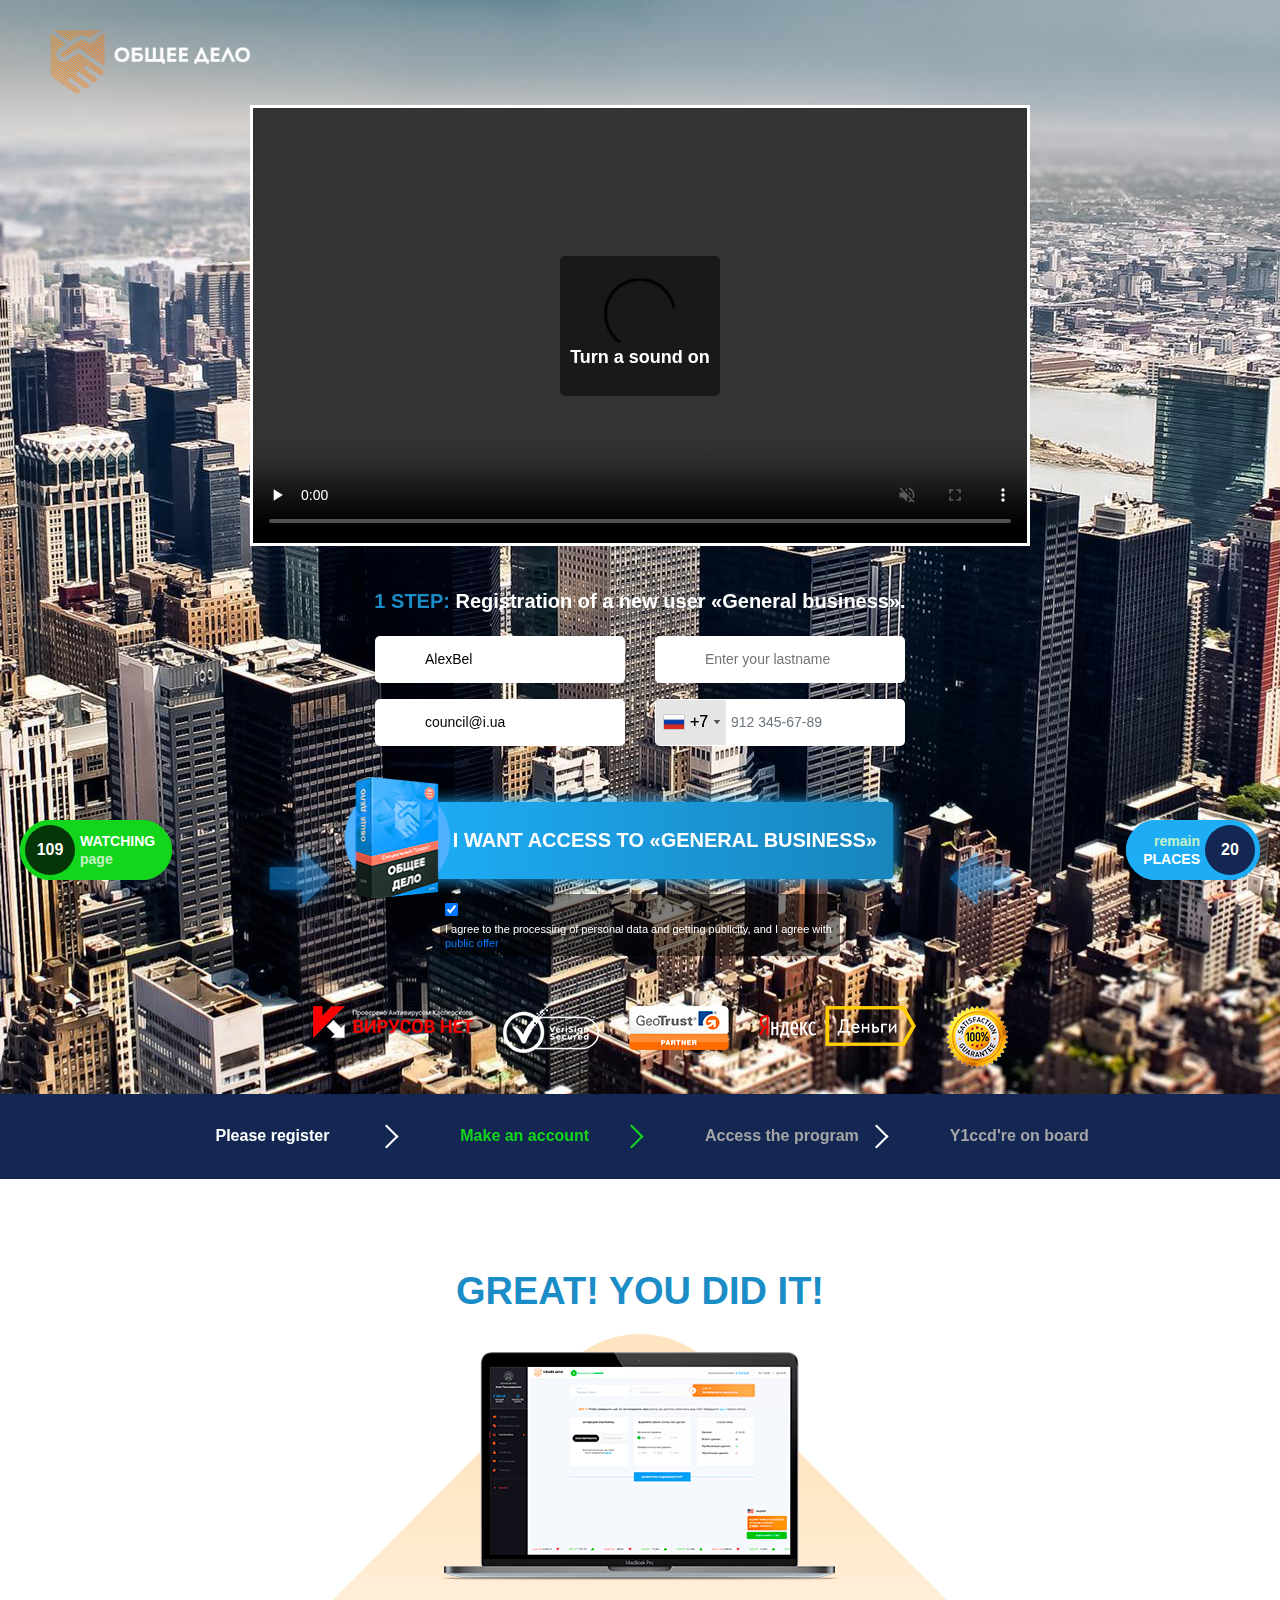
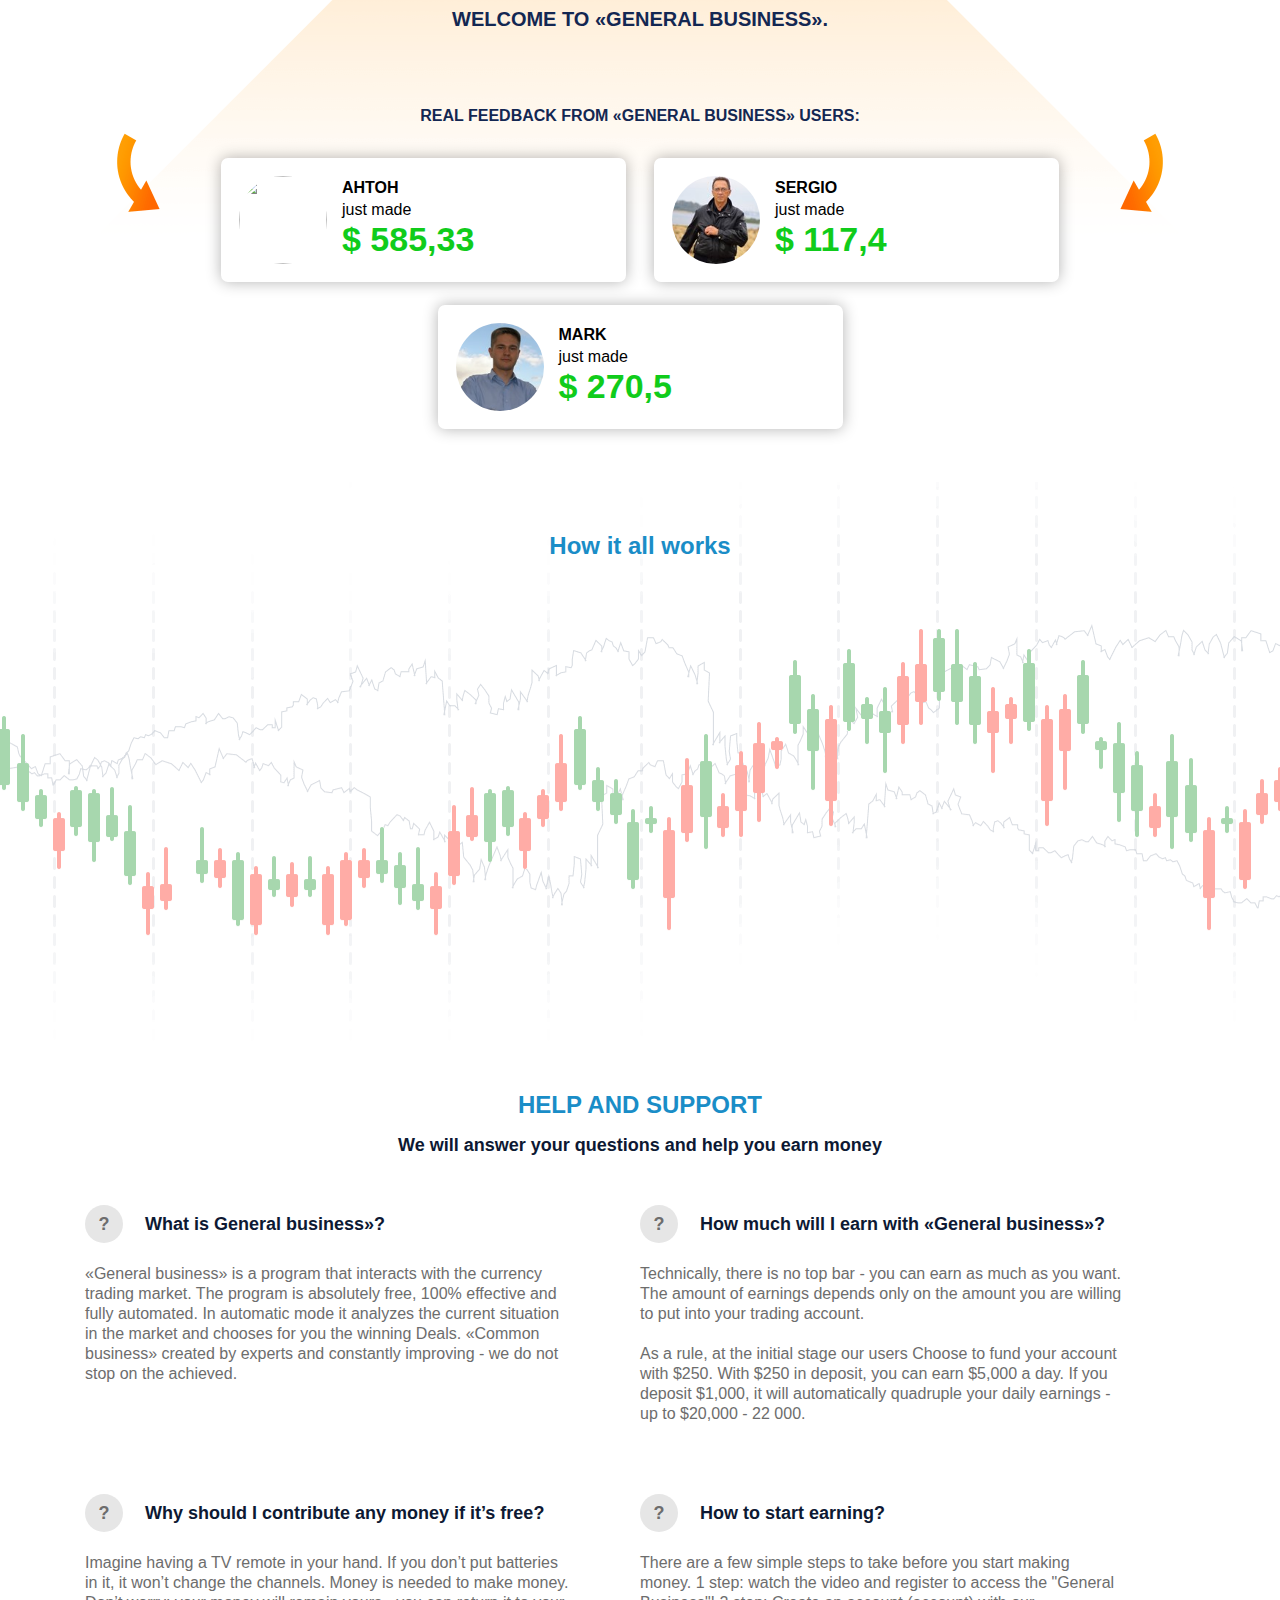
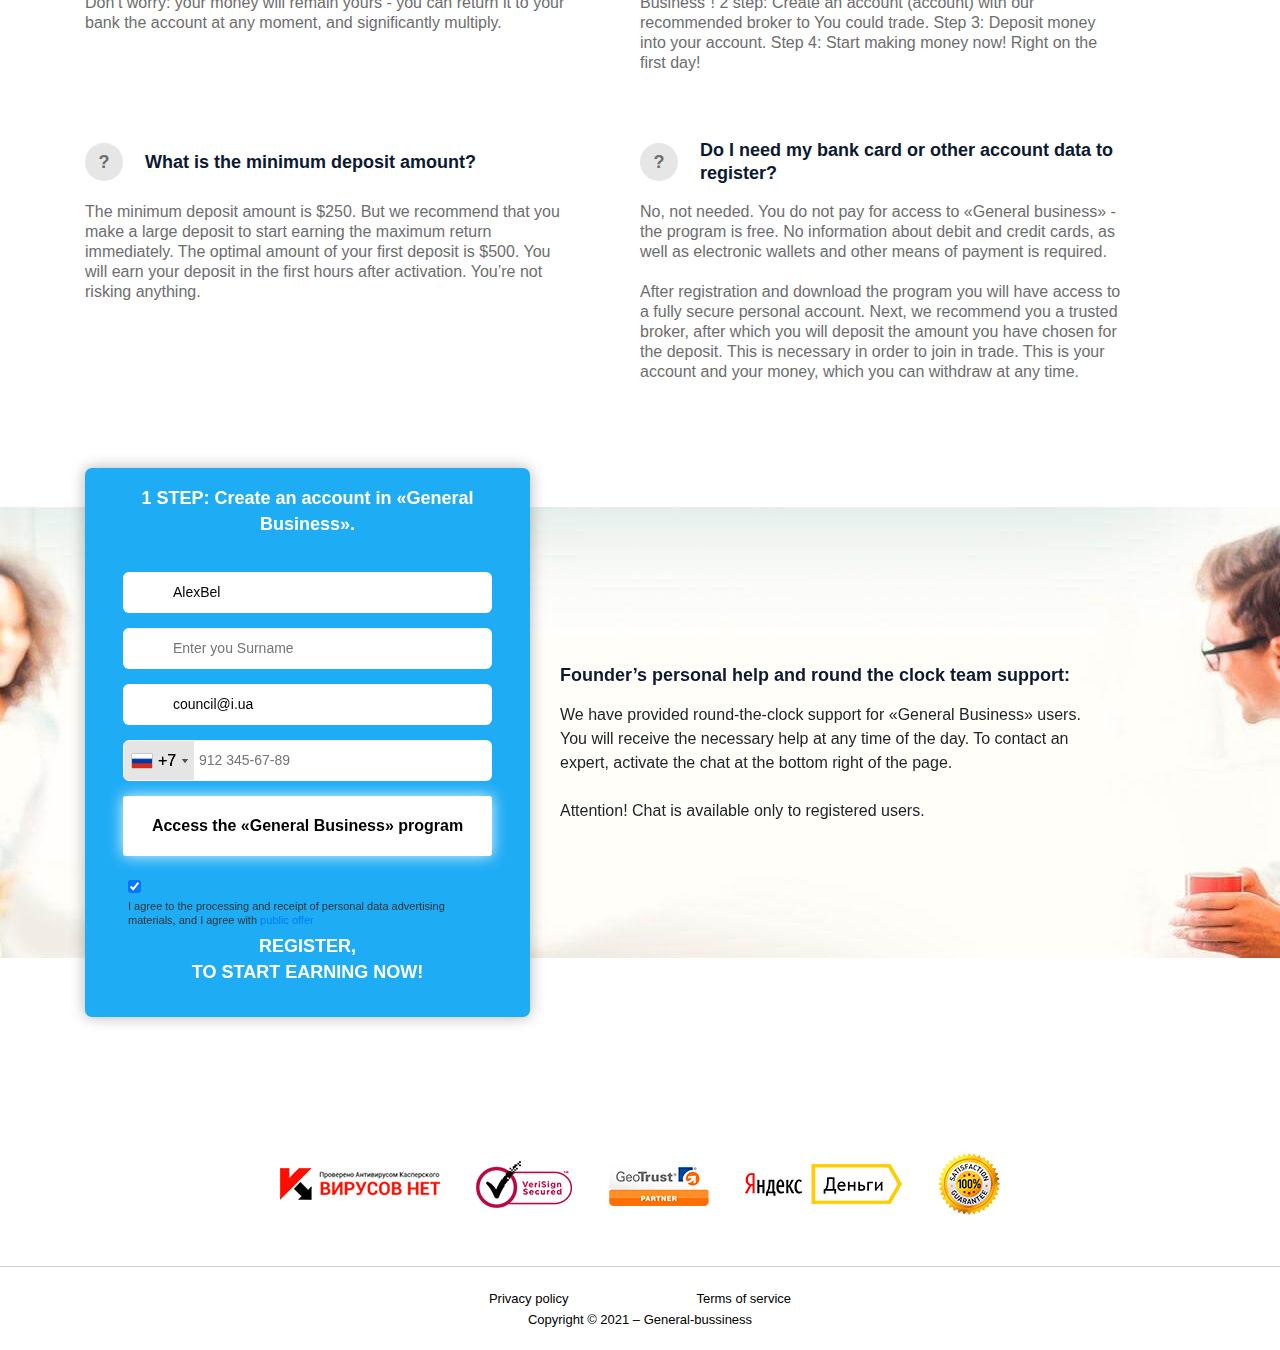
==== commit 4318eb4f: "translation" ====
--- a/index.html
+++ b/index.html
@@ -5,7 +5,7 @@
     <meta http-equiv="Content-Type" content="text/html; charset=UTF-8">
 
     <meta name="viewport" content="width=`device-width`, initial-scale=1.0">
-    <title>Регистрация - Общее дело</title>
+    <title>Registration "General-bussiness"</title>
     <link rel="shortcut icon" href="https://twowords.info/img/favicon.ico" type="image/x-icon">
     <link href="./css.css" rel="stylesheet">
     <link rel="stylesheet" href="./Регистрация - Общее дело_files/all.css" crossorigin="anonymous">
@@ -2191,7 +2191,7 @@
         }
     </style>
     <style>
-        <style><br>@font-face {
+        @font-face {
             font-family: Gilroy;
             src: url([data-uri]) format("woff2");
             font-weight: 300 400;
@@ -2215,7 +2215,6 @@
         .offer_row input {
             display: inline-block;
             width: auto;
-            float: left;
             margin: 0;
             margin-right: 5px;
             width: auto !important;
@@ -2263,27 +2262,26 @@
                     <a href="#"></a>
                 </div>
                 <div class="modal__title">
-                    Сегодня вам выпал счастливый шанс. Не упустите его!
+                    Today is your lucky chance. Don’t miss it!
                     <br>
                 </div>
                 <div class="modal__form">
                     <div class="modal__signature">
-                        Получите мгновенный доступ к программе «Общее дело». <br> Ваша прибыль составит <span>€15 004
-                            071</span>
+                        Get instant access to the program «General business». <br> Your profit will be <span>€15 739</span>
                     </div>
                     <div class="modal__form_title caps">
-                        Создайте аккаунт в «Общем деле» прямо сейчас
+                        Create an account in «General business» right now
                     </div>
                     <form class="neo_form" action="mail.php" method="post">
                         <input type="hidden" name="_ref" value="#">
                         <input type="hidden" name="_click" value="d5a49d67-4465-4b37-b394-d4496e8e9080">
                         <div class="main__form_field modal__form_field">
                             <i class="fas fa-user-circle"></i>
-                            <input type="text" placeholder="Ваше имя" id="lastname_modal" name="firstname" required="" value="AlexBel">
+                            <input type="text" placeholder="Enter your name" id="lastname_modal" name="firstname" required="" value="AlexBel">
                         </div>
                         <div class="main__form_field modal__form_field">
                             <i class="fas fa-user-circle"></i>
-                            <input type="text" placeholder="Фамилия" id="LastName_modal" name="lastname" required="">
+                            <input type="text" placeholder="Enter you Surname" id="LastName_modal" name="lastname" required="">
                         </div>
                         <div class="main__form_field modal__form_field">
                             <i class="fas fa-envelope"></i>
@@ -3289,12 +3287,12 @@
                         </div>
                         <div class="header__button">
                             <button type="submit">
-                                Получить доступ
+                                Get Access
                             </button>
                             <div class="col-xs-12 offer_row" style="background-color: #fff;">
                                 <input type="checkbox" name="oferta" checked="">
-                                <span>Я согласен на обработку персональных данных и получение
-                                    рекламных материалов, и я согласен с <a href="./Политика конфиденциальности - Общее дело - Общее дело_files/Политика конфиденциальности - Общее дело - Общее дело.html" target="_blank">публичной офертой</a> </span>
+                                <span>I agree to the processing and receipt of personal data
+                                    advertising materials, and I agree with <a href="./Политика конфиденциальности - Общее дело - Общее дело_files/Политика конфиденциальности - Общее дело - Общее дело.html" target="_blank">public offer</a> </span>
                             </div>
                         </div>
                     </form>
@@ -3314,14 +3312,14 @@
         <div class="main_stat_block online">
             <div class="num">110</div>
             <div class="text">
-                <span>Смотрят</span> страницу
+                <span>Watching</span> page
             </div>
         </div>
         <div class="main_stat_block lasts">
             <div class="num">11</div>
             <div class="text">
-                осталось
-                <span>мест</span>
+                remain
+                <span>places</span>
             </div>
         </div>
     </div>
@@ -3381,9 +3379,9 @@
                             }
                         </style>
                         <div class="embed-responsive embed-responsive-16by9">
-                            <div class="volume" onclick="document.querySelector(&#39;video&#39;).muted = false; this.style.display = &#39;none&#39;">
+                            <div class="volume" onclick="document.querySelector(video).muted = false; this.style.display = none">
                                 <i class="fas fa-5x fa-volume-up unmute-btn"></i>
-                                <p>Включить звук</p>
+                                <p>Turn a sound on</p>
                             </div>
                             <video id="video" width="620" height="370" oncontextmenu="return false;" autoplay="" muted="" controls="true" src="blob:https://twowords.info/fe621234-7245-4d43-9bb6-1a75bdd3860c">
                                 Your browser does not support the video tag.
@@ -3392,7 +3390,7 @@
                     </div>
 
                     <div class="reg-body__step-two">
-                        <div class="title"><span>1 ШАГ:</span> Регистрация нового пользователя «Общего дела».</div>
+                        <div class="title"><span>1 STEP:</span> Registration of a new user «General business».</div>
 
 
                         <div class="flex_form_wr">
@@ -3402,11 +3400,11 @@
                                 <div class="row inputs">
                                     <div class="col-md-6">
                                         <i class="fas fa-user-circle"></i>
-                                        <input type="text" name="firstname" placeholder="Ваше имя" id="FirstName_main" value="AlexBel" required="">
+                                        <input type="text" name="firstname" placeholder="Enter your name" id="FirstName_main" value="AlexBel" required="">
                                     </div>
                                     <div class="col-md-6">
                                         <i class="fas fa-user-circle"></i>
-                                        <input type="text" placeholder="Фамилия" id="LastName_main" name="lastname" required="">
+                                        <input type="text" placeholder="Enter your lastname" id="LastName_main" name="lastname" required="">
                                     </div>
                                     <div class="col-md-6">
                                         <i class="fas fa-envelope"></i>
@@ -4412,14 +4410,14 @@
                                 <div class="row button">
                                     <div class="col-md-12">
                                         <button class="button_yes">
-                                            Хочу доступ к «Общему делу»
+                                            I want access to «General business»
                                         </button>
                                     </div>
                                     <div class="col-xs-12 offer_row">
                                         <input type="checkbox" name="oferta" checked="">
-                                        <span style="color: #fff;">Я согласен на обработку персональных данных и
-                                            получение рекламных материалов, и я согласен
-                                            с <a href="https://twowords.info/policy.html" target="_blank">публичной офертой</a></span>
+                                        <span style="color: #fff;">I agree to the processing of personal data and
+                                            getting publicity, and I agree
+                                            with <a href="https://twowords.info/policy.html" target="_blank">public offer</a></span>
                                     </div>
                                 </div>
                             </form>
@@ -4440,10 +4438,10 @@
         <div class="reg-body__steps">
             <div class="container">
                 <ul class="row">
-                    <li class="col-md-3">Пройдите регистрацию</li>
-                    <li class="col-md-3 active">Создайте аккаунт</li>
-                    <li class="col-md-3">Получите доступ к программе</li>
-                    <li class="col-md-3">Вы в деле</li>
+                    <li class="col-md-3">Please register</li>
+                    <li class="col-md-3 active">Make an account</li>
+                    <li class="col-md-3">Access the program</li>
+                    <li class="col-md-3">Y1ccd're on board</li>
                 </ul>
             </div>
         </div>
@@ -4451,22 +4449,22 @@
 
     <section class="done">
         <div class="container">
-            <h2>Отлично! Вы справились!</h2>
+            <h2>Great! You did it!</h2>
             <div class="done_block">
                 <div class="done_block__title">
-                    Добро пожаловать в «Общее дело».
+                    Welcome to «General business».
                 </div>
                 <div class="done_block__reviews">
                     <div class="done_block__reviews_title">
-                        Реальные отзывы от пользователей программы «Общее дело»:
+                        Real feedback from «General business» users:
                     </div>
                     <div class="done_block__reviews_items">
                         <ul class="review">
                             <li class="review__item">
                                 <div class="review__user_photo"><img src="./148.css.jpg" alt=""></div>
                                 <div class="review__info">
-                                    <div class="review__info_name">Елена</div>
-                                    <div class="review__info_signature">только что заработал(а)</div>
+                                    <div class="review__info_name">Helen</div>
+                                    <div class="review__info_signature">just made</div>
                                     <div class="review__info_money">$ 479,15</div>
                                 </div>
                             </li>
@@ -4474,7 +4472,7 @@
                                 <div class="review__user_photo"><img src="./159.css.jpg" alt=""></div>
                                 <div class="review__info">
                                     <div class="review__info_name">Антон</div>
-                                    <div class="review__info_signature">только что заработал(а)</div>
+                                    <div class="review__info_signature">just made</div>
                                     <div class="review__info_money">$ 585,33</div>
                                 </div>
                             </li>
@@ -4487,7 +4485,7 @@
 
     <section class="how">
         <div class="container">
-            <h2>Как это всё работает</h2>
+            <h2>How it all works</h2>
             <div class="how__player">
                 <!-- player('boLowLNkCl0', 'false', 'maxres'); -->
 
@@ -4497,52 +4495,52 @@
 
     <section class="faq">
         <div class="container">
-            <h2>Помощь и поддержка</h2>
-            <h3>Мы ответим на ваши вопросы и поможем заработать деньги</h3>
+            <h2>Help and support</h2>
+            <h3>We will answer your questions and help you earn money</h3>
             <ul class="faq__items">
                 <li class="faq__item">
-                    <div class="faq__item_title">Что такое «Общее дело»?</div>
+                    <div class="faq__item_title">What is General business»?</div>
                     <p class="faq__item_cont">
-                        «Общее дело» – это программа, которая взаимодействует с рынком торговли валютами. Программа абсолютно бесплатна, 100% эффективна и полностью автоматизирована. В автоматическом режиме она анализирует текущую ситуацию на рынке и выбирает для вас выигрышные
-                        сделки. «Общее дело» создана экспертами и постоянно улучшается – мы не останавливаемся на достигнутом.
+                        «General business» is a program that interacts with the currency trading market. The program is absolutely free, 100% effective and fully automated. In automatic mode it analyzes the current situation in the market and chooses for you the winning
+                        Deals. «Common business» created by experts and constantly improving - we do not stop on the achieved.
                     </p>
                 </li>
                 <li class="faq__item">
-                    <div class="faq__item_title">Сколько я буду зарабатывать с «Общим делом»?</div>
+                    <div class="faq__item_title">How much will I earn with «General business»?</div>
                     <p class="faq__item_cont">
-                        Формально верхней планки нет — вы можете заработать столько, сколько захотите. Размер заработка зависит только от суммы, которую вы готовы внести на свой торговый счёт.<br><br> Как правило, на начальном этапе наши пользователи
-                        выбирают пополнение счёта на сумму $250. Пополнив счёт на $250, вы сможете рассчитывать на ежедневный заработок в размере $5 000. Если вы внесете $1 000, это автоматически увеличит ваш ежедневный заработок в 4 раза — до $20 000
-                        – 22 000.
+                        Technically, there is no top bar - you can earn as much as you want. The amount of earnings depends only on the amount you are willing to put into your trading account. <br><br> As a rule, at the initial stage our users
+                        Choose to fund your account with $250. With $250 in deposit, you can earn $5,000 a day. If you deposit $1,000, it will automatically quadruple your daily earnings - up to $20,000
+                        - 22 000.
                     </p>
                 </li>
                 <li class="faq__item">
-                    <div class="faq__item_title">Почему я должен вносить какие-то деньги, если всё бесплатно?</div>
+                    <div class="faq__item_title">Why should I contribute any money if it’s free?</div>
                     <p class="faq__item_cont">
-                        Представьте, что у вас в руках пульт от телевизора. Если вы не вставите в него батарейки, он не будет переключать каналы. Деньги необходимы, чтобы делать деньги. Не беспокойтесь: ваши деньги останутся вашими — вы сможете вернуть их на свой банковский
-                        счёт в любой момент, причём, значительно приумножив.
+                        Imagine having a TV remote in your hand. If you don’t put batteries in it, it won’t change the channels. Money is needed to make money. Don’t worry: your money will remain yours - you can return it to your bank
+                        the account at any moment, and significantly multiply.
                     </p>
                 </li>
                 <li class="faq__item">
-                    <div class="faq__item_title">Как начать зарабатывать?</div>
+                    <div class="faq__item_title">How to start earning?</div>
                     <p class="faq__item_cont">
-                        Есть несколько простых шагов, которые нужно сделать, прежде чем начать зарабатывать деньги. 1 шаг: посмотрите видео и зарегистрируйтесь, чтобы получить доступ к "Общему делу"! 2 шаг: Создайте учетную запись (аккаунт) у нашего рекомендуемого брокера, чтобы
-                        Вы смогли торговать. 3 шаг: Внесите деньги на свой счет. 4 шаг: Начните зарабатывать деньги прямо сейчас! Прямо в первый день!
+                        There are a few simple steps to take before you start making money. 1 step: watch the video and register to access the "General Business"! 2 step: Create an account (account) with our recommended broker to
+                        You could trade. Step 3: Deposit money into your account. Step 4: Start making money now! Right on the first day!
                     </p>
                 </li>
                 <li class="faq__item">
-                    <div class="faq__item_title">Каков размер минимального депозита?</div>
+                    <div class="faq__item_title">What is the minimum deposit amount?</div>
                     <p class="faq__item_cont">
-                        Размер минимального взноса на депозит — $250. Но мы рекомендуем внести большую сумму для того, чтобы сразу начать получать максимальную прибыль. Оптимальный размер первого пополнения — $500. Внесённую сумму вы заработаете уже в первые часы после активации
-                        программы — вы ничем не рискуете.
+                        The minimum deposit amount is $250. But we recommend that you make a large deposit to start earning the maximum return immediately. The optimal amount of your first deposit is $500. You will earn your deposit in the first hours after activation.
+                        You’re not risking anything.
                     </p>
                 </li>
                 <li class="faq__item">
-                    <div class="faq__item_title">Нужны ли для регистрации данные моей банковской карты или иного счёта?
+                    <div class="faq__item_title">Do I need my bank card or other account data to register?
                     </div>
                     <p class="faq__item_cont">
-                        Нет, не нужны. Вы не оплачиваете доступ к «Общему делу» — программа бесплатна. Никакой информации о дебетовых и кредитных картах, а также электронных кошельках и прочих платежных средствах вводить не требуется.<br><br> После регистрации
-                        и загрузки программы вы получите доступ к полностью защищенному личному кабинету. Далее мы порекомендуем вам проверенного брокера, после чего вы внесёте выбранную вами сумму на депозит. Это необходимо для того, чтобы включиться
-                        в торговлю. Это ваш счёт и ваши деньги, которые вы в любой момент сможете вывести из оборота.
+                        No, not needed. You do not pay for access to «General business» - the program is free. No information about debit and credit cards, as well as electronic wallets and other means of payment is required. <br><br> After registration
+                        and download the program you will have access to a fully secure personal account. Next, we recommend you a trusted broker, after which you will deposit the amount you have chosen for the deposit. This is necessary in order to join
+                        in trade. This is your account and your money, which you can withdraw at any time.
                     </p>
                 </li>
             </ul>
@@ -4555,18 +4553,18 @@
                 <div class="col-md-5">
                     <div class="form">
                         <h5 class="title">
-                            1 ШАГ: Создайте учётную запись в «Общем деле».
+                            1 STEP: Create an account in «General Business».
                         </h5>
                         <form class="form_flex neo_form" action="./mail.php" method="post">
                             <input type="hidden" name="_ref" value="#">
                             <input type="hidden" name="_click" value="d5a49d67-4465-4b37-b394-d4496e8e9080">
                             <div class="form_flex__field">
                                 <i class="fas fa-user-circle"></i>
-                                <input type="text" placeholder="Ваше имя" id="FirstName_sec" name="firstname" required="" value="AlexBel">
+                                <input type="text" placeholder="Enter your name" id="FirstName_sec" name="firstname" required="" value="AlexBel">
                             </div>
                             <div class="form_flex__field">
                                 <i class="fas fa-user-circle"></i>
-                                <input type="text" placeholder="Фамилия" id="LastName_sec" name="lastname" required="">
+                                <input type="text" placeholder="Enter you Surname" id="LastName_sec" name="lastname" required="">
                             </div>
                             <div class="form_flex__field">
                                 <i class="fas fa-envelope"></i>
@@ -5568,23 +5566,23 @@
                                 </div>
                             </div>
                             <div class="form_flex__submit">
-                                <button class="submit">Получить доступ к программе «Общее дело»</button>
+                                <button class="submit">Access the «General Business» program</button>
                                 <div class="col-xs-12 offer_row" style="background-color: #1EACF5;">
                                     <input type="checkbox" name="oferta" checked="">
-                                    <span>Я согласен на обработку персональных данных и получение
-                                        рекламных материалов, и я согласен с <a href="../Политика конфиденциальности - Общее дело - Общее дело_files/Политика конфиденциальности - Общее дело - Общее дело.html" target="_blank">публичной офертой</a> </span>
+                                    <span>I agree to the processing and receipt of personal data
+                                        advertising materials, and I agree with <a href="../Политика конфиденциальности - Общее дело - Общее дело_files/Политика конфиденциальности - Общее дело - Общее дело.html" target="_blank">public offer</a> </span>
                                 </div>
                             </div>
                         </form>
                         <h5 class="subtitle caps">
-                            Зарегистрируйтесь,<br> чтобы начать зарабатывать уже сейчас!
+                            Register, <br> to start earning now!
                         </h5>
                     </div>
                 </div>
                 <div class="col-md-6">
-                    <h5>Личная помощь основателя и круглосуточная поддержка команды:</h5>
-                    Мы обеспечили круглосуточную поддержку пользователей «Общего дела». Вы получите необходимую помощь в любое время суток. Чтобы обратиться к эксперту, активируйте чат, находящийся справа внизу страницы.
-                    <br><br> Внимание! Чат доступен только зарегистрированным пользователям.
+                    <h5>Founder’s personal help and round the clock team support:</h5>
+                    We have provided round-the-clock support for «General Business» users. You will receive the necessary help at any time of the day. To contact an expert, activate the chat at the bottom right of the page.
+                    <br><br> Attention! Chat is available only to registered users.
                 </div>
             </div>
         </div>
@@ -5608,10 +5606,10 @@
     <footer id="footer">
         <div class="container">
             <ul class="menu_footer">
-                <li><a href="../Политика конфиденциальности - Общее дело - Общее дело_files/Политика конфиденциальности - Общее дело - Общее дело.html">Политика конфиденциальности</a></li>
-                <li><a href="../Пользовательское соглашение - Общее дело - Общее дело_files/Пользовательское соглашение - Общее дело - Общее дело.html">Пользовательское соглашение</a></li>
+                <li><a href="../Политика конфиденциальности - Общее дело - Общее дело_files/Политика конфиденциальности - Общее дело - Общее дело.html">Privacy policy</a></li>
+                <li><a href="../Пользовательское соглашение - Общее дело - Общее дело_files/Пользовательское соглашение - Общее дело - Общее дело.html">Terms of service</a></li>
             </ul>
-            <div class="copyright">Copyright © 2021 – Общее дело</div>
+            <div class="copyright">Copyright © 2021 – General-bussiness</div>
         </div>
     </footer>
 
--- a/Регистрация - Общее дело_files/main.min.css
+++ b/Регистрация - Общее дело_files/main.min.css
@@ -173,7 +173,7 @@
     background: url(./main-form-button.png) center center no-repeat;
     background-size: 100% 100%;
     z-index: 2;
-    left: -70px;
+    left: -107px;
     top: 50%;
     margin-top: -63px;
     pointer-events: none;
@@ -436,7 +436,7 @@
     position: relative;
     z-index: 2;
     max-height: 99vh;
-    overflow-y: auto;
+    overflow-y: hidden;
     width: 95%;
     max-width: 535px
 }
@@ -656,7 +656,7 @@
 }
 
 .reg-body__cont-wr {
-    background: url(./ibg.jpg) center center no-repeat;
+    background: url(./ibg.jpg) center center no-repeat !important;
     background-size: cover;
     padding-top: 69px
 }
